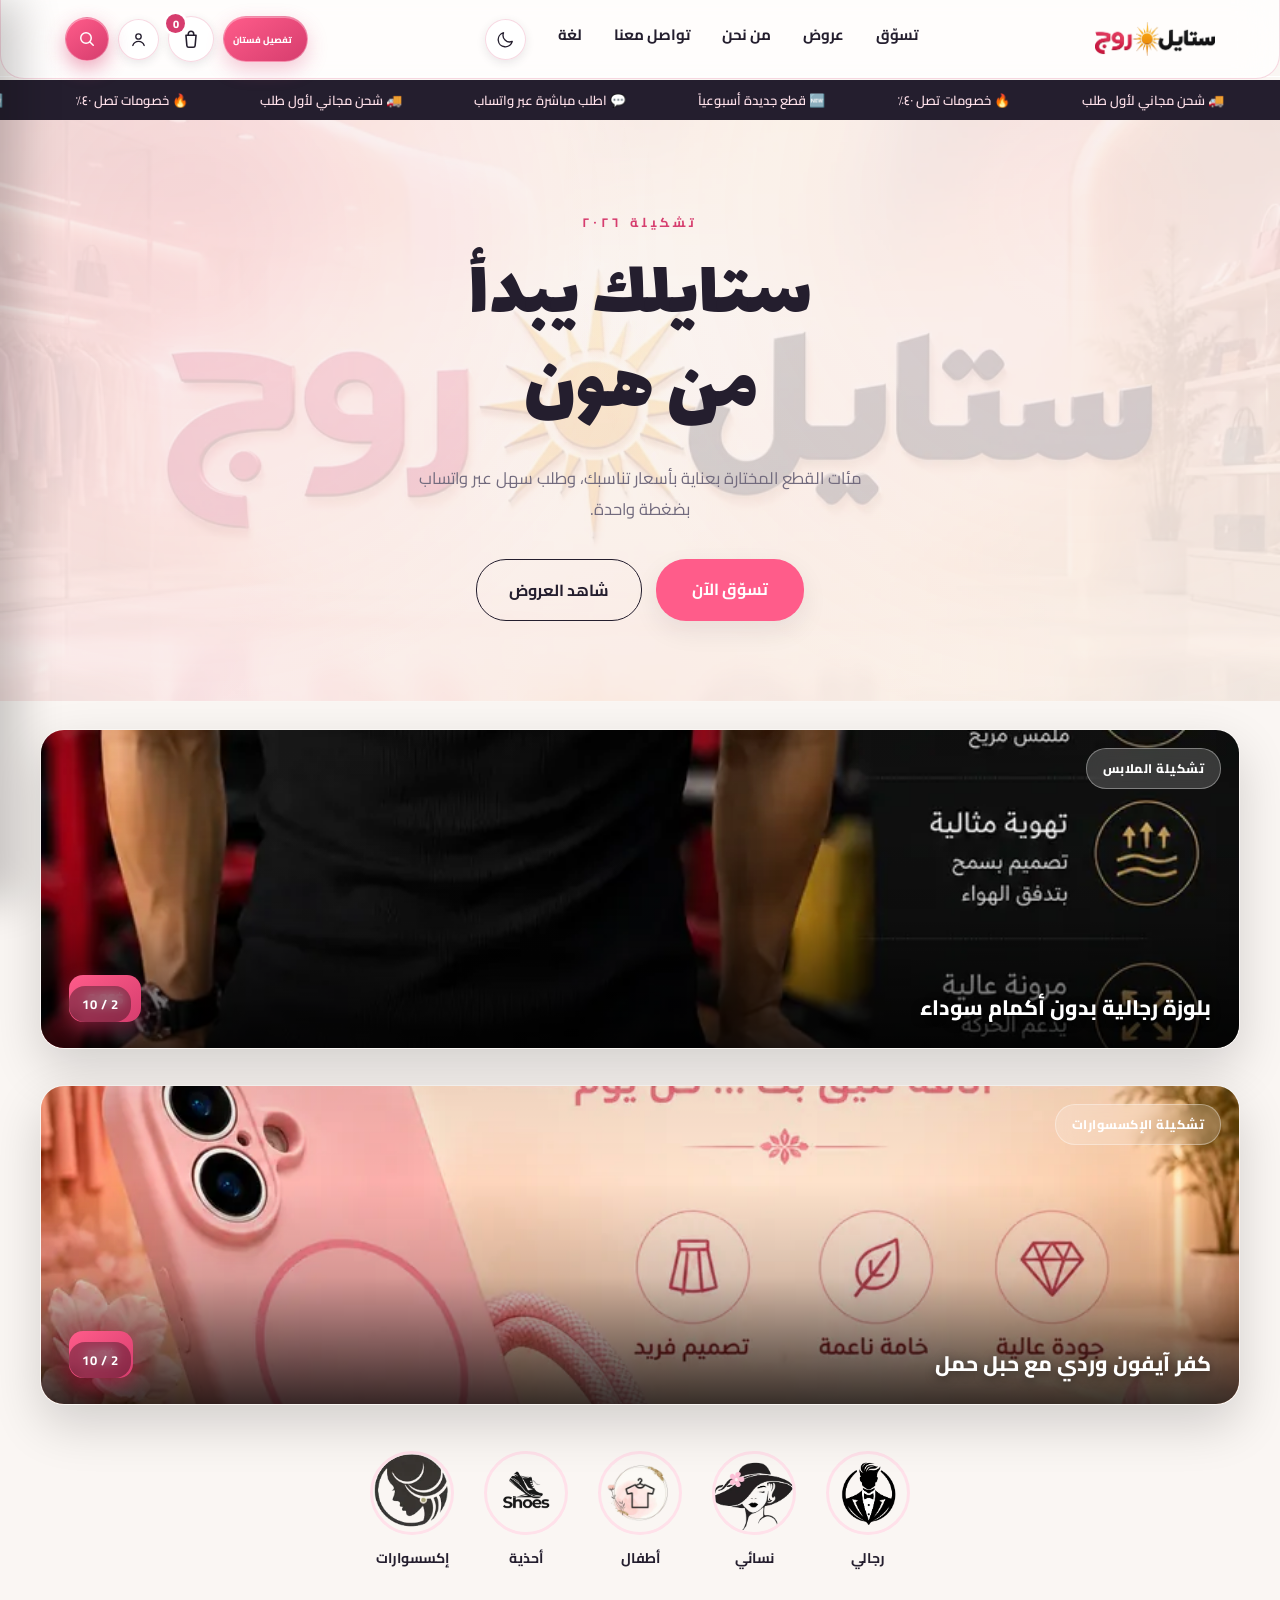
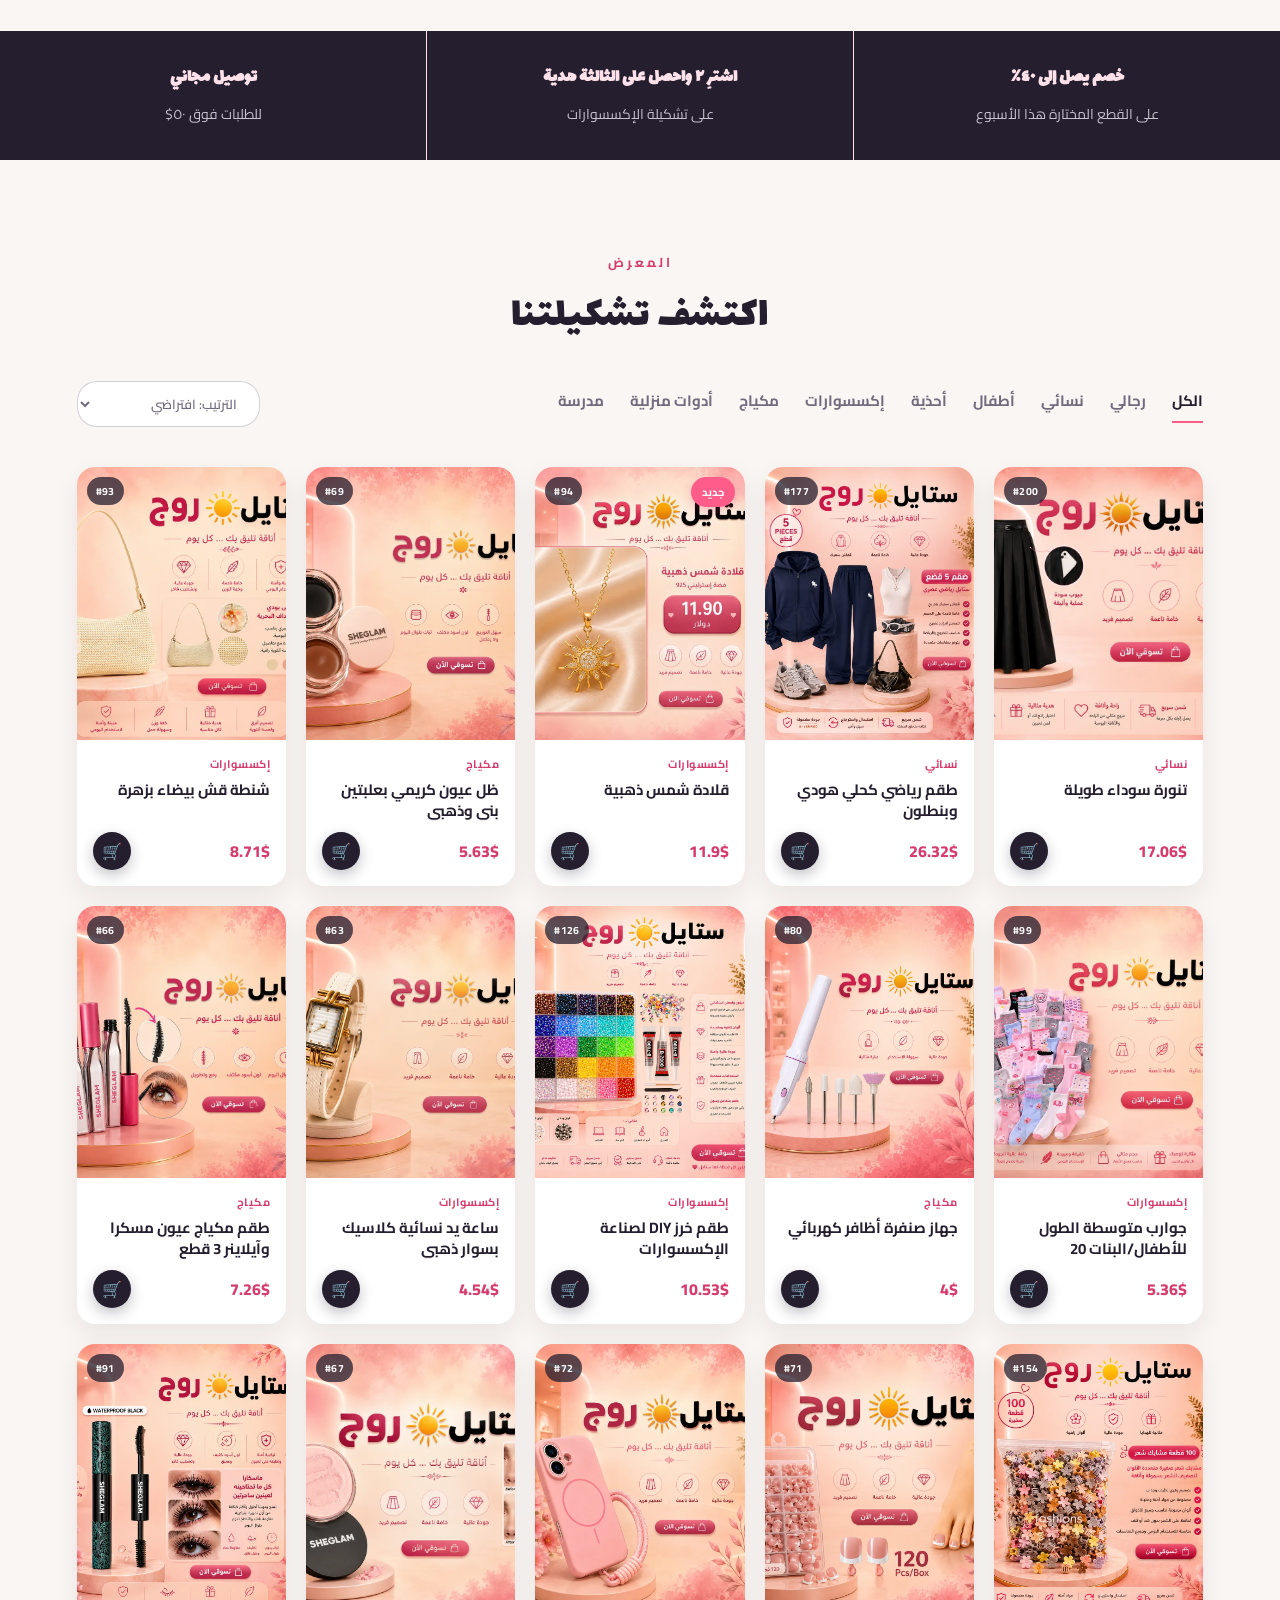
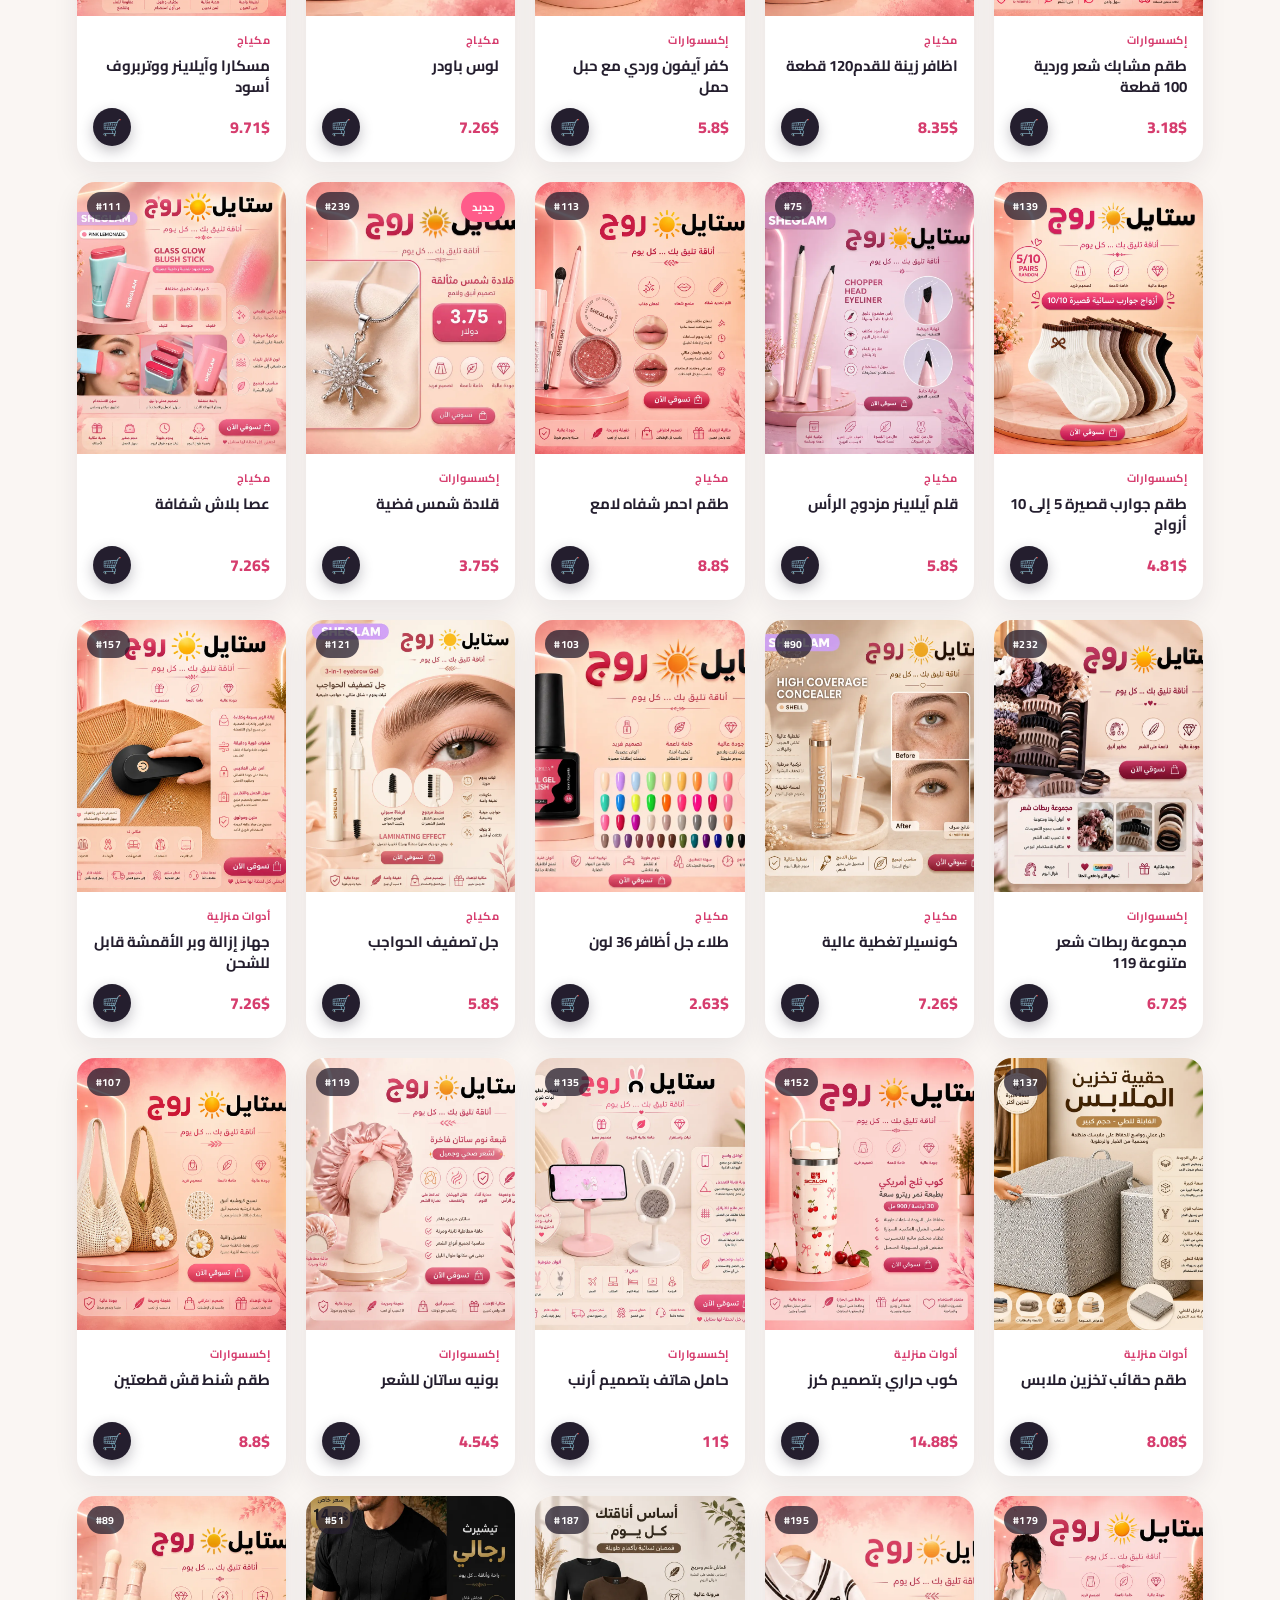
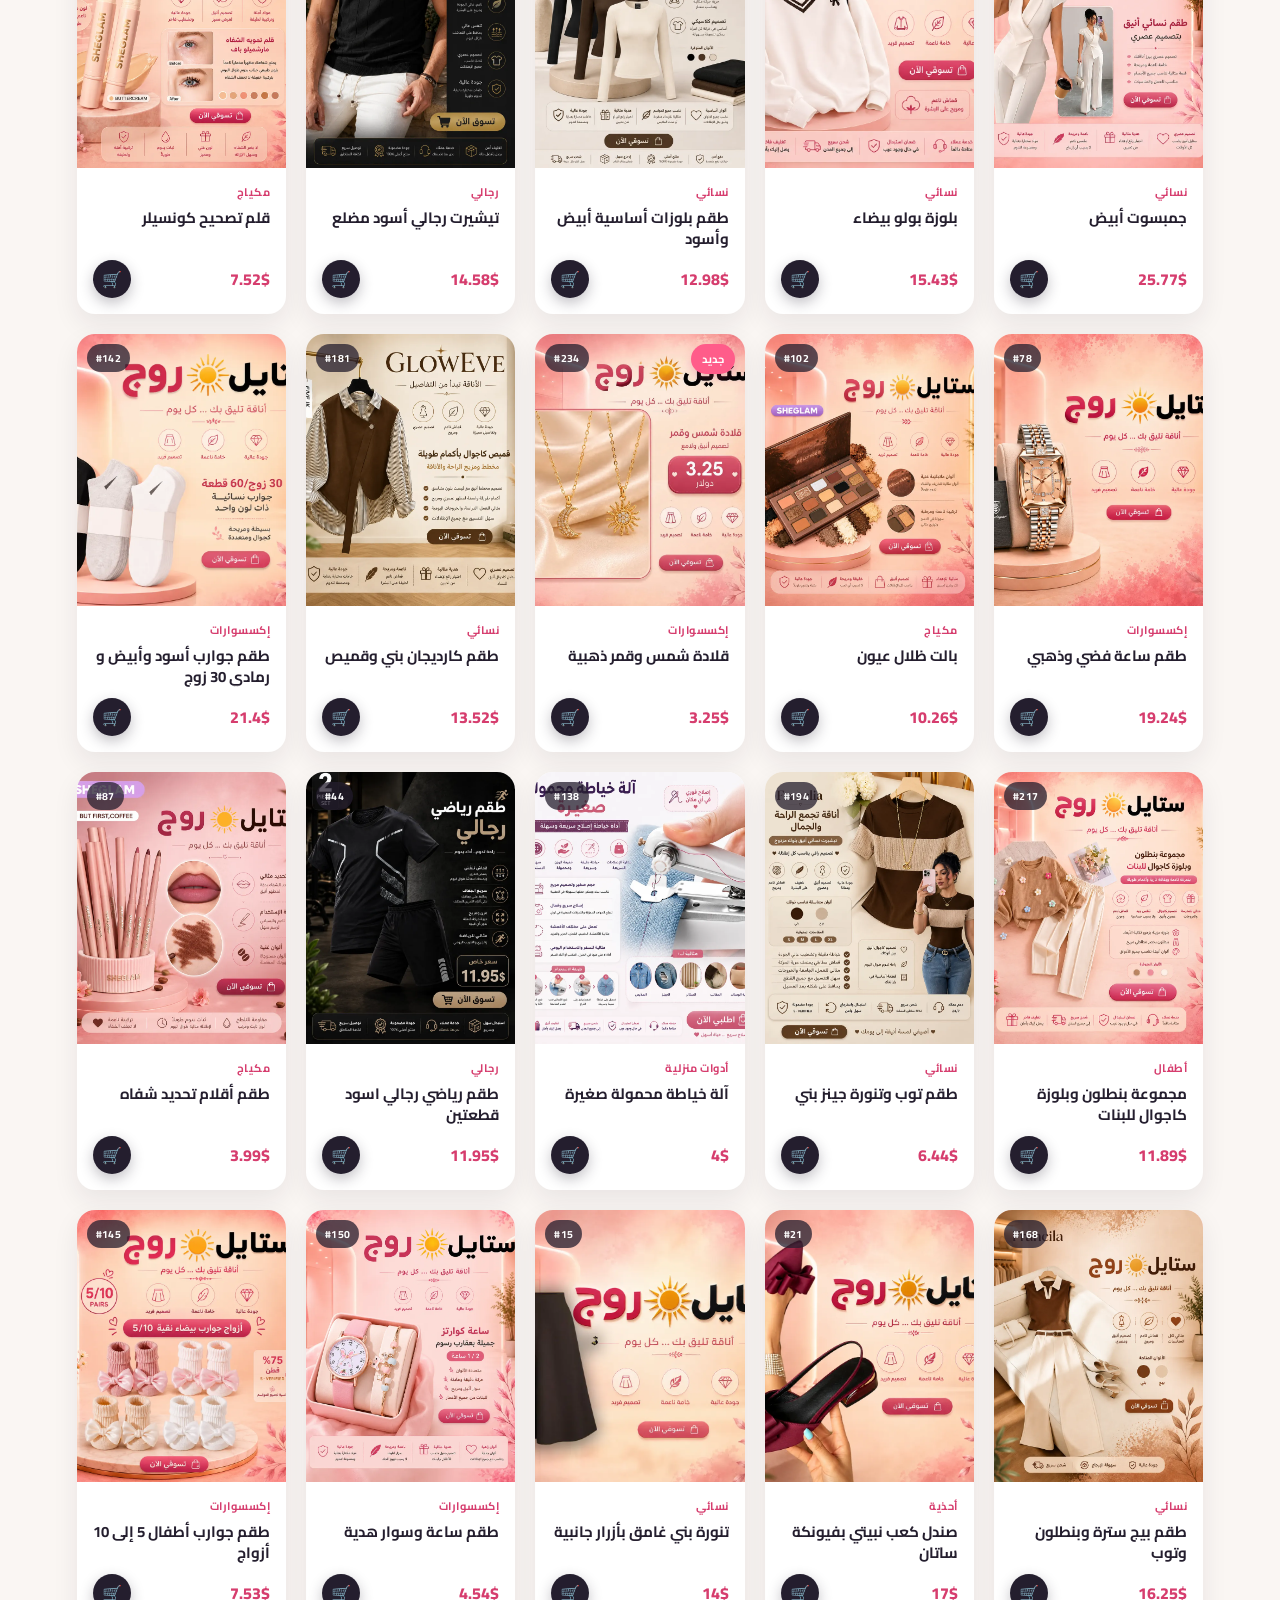
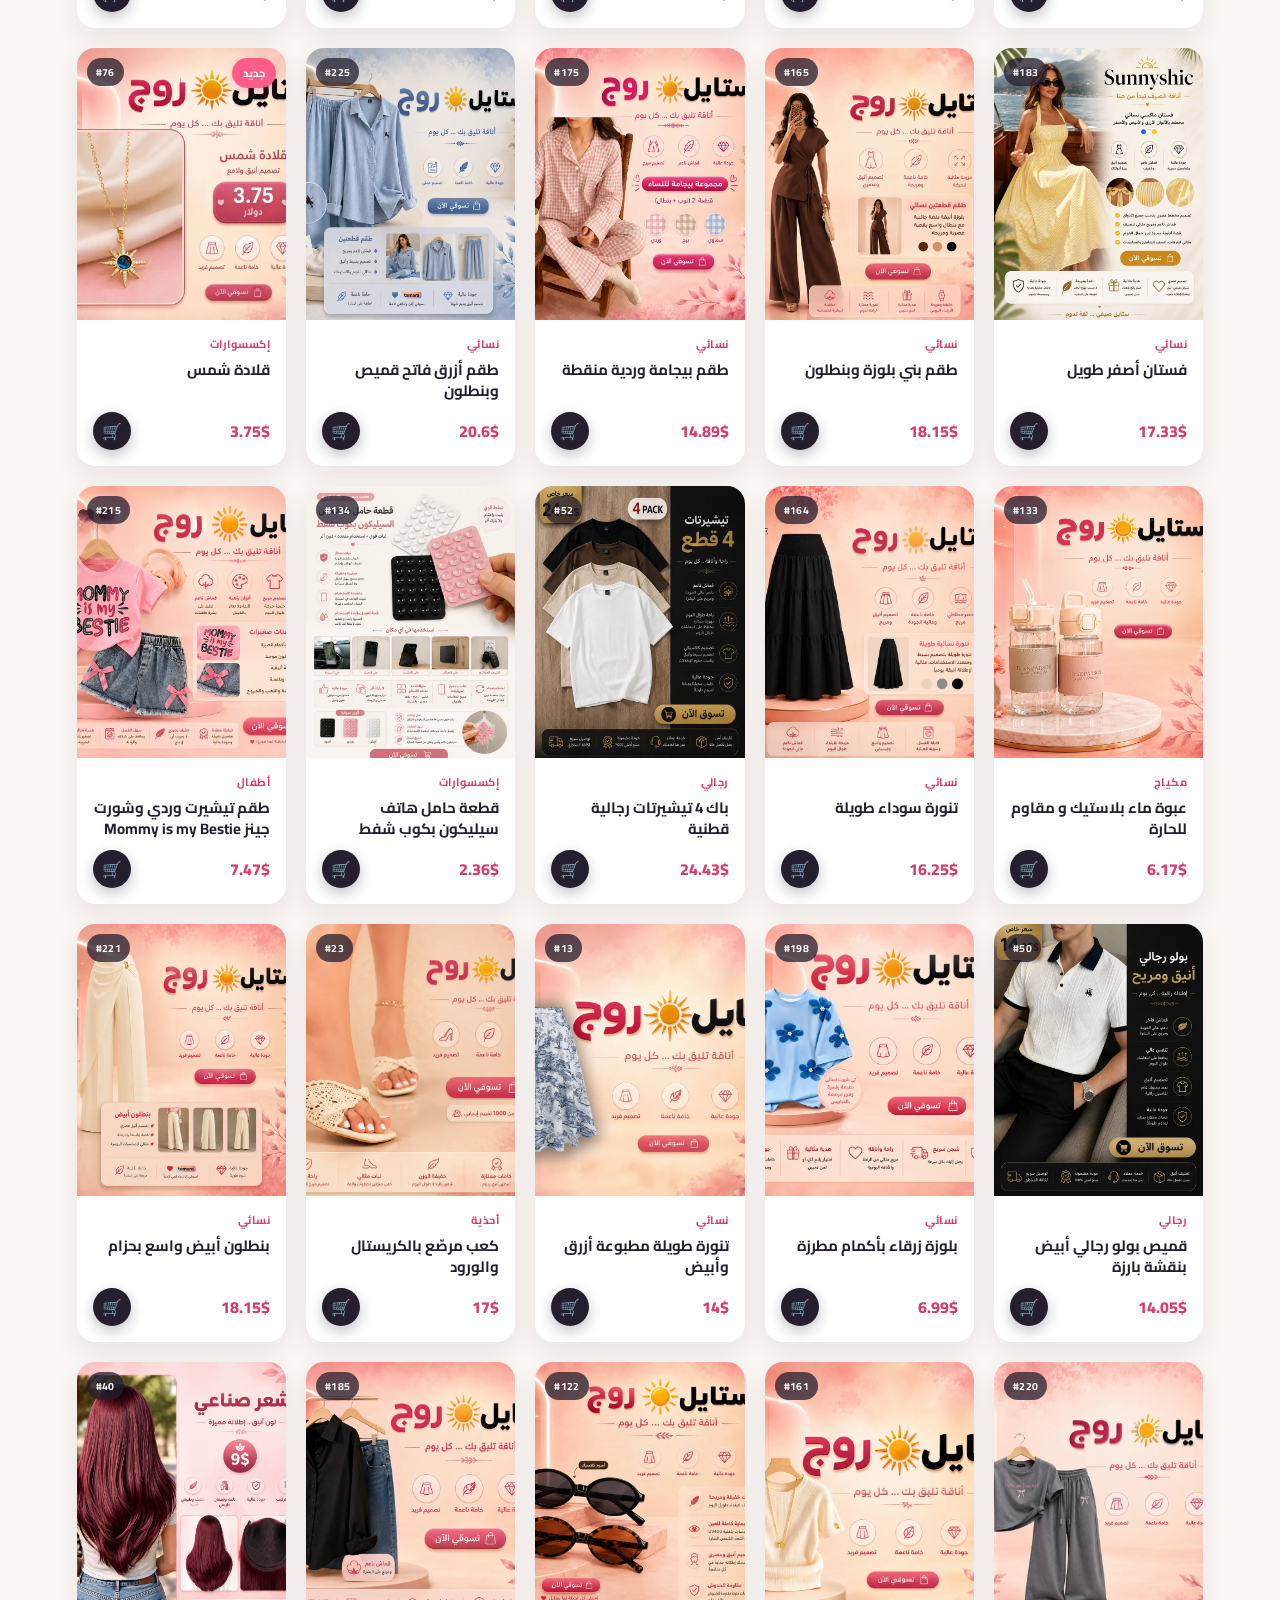
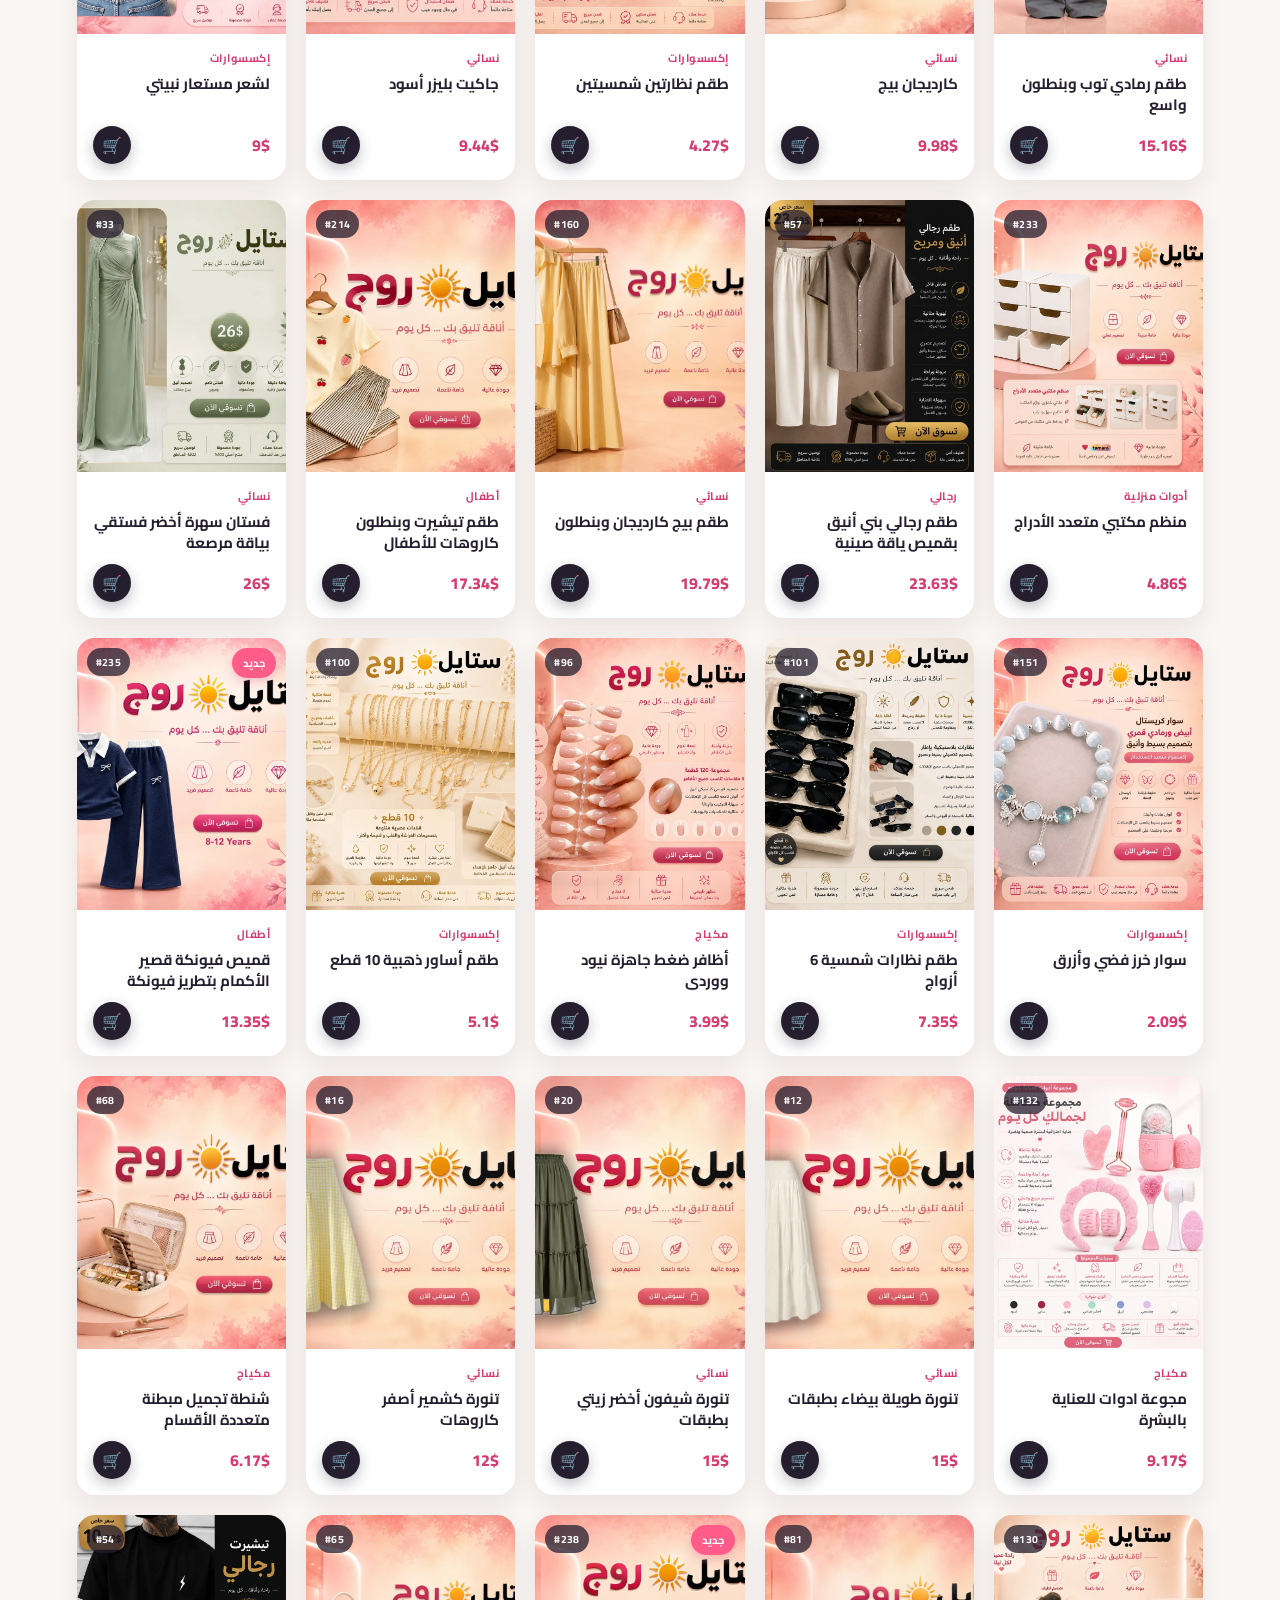
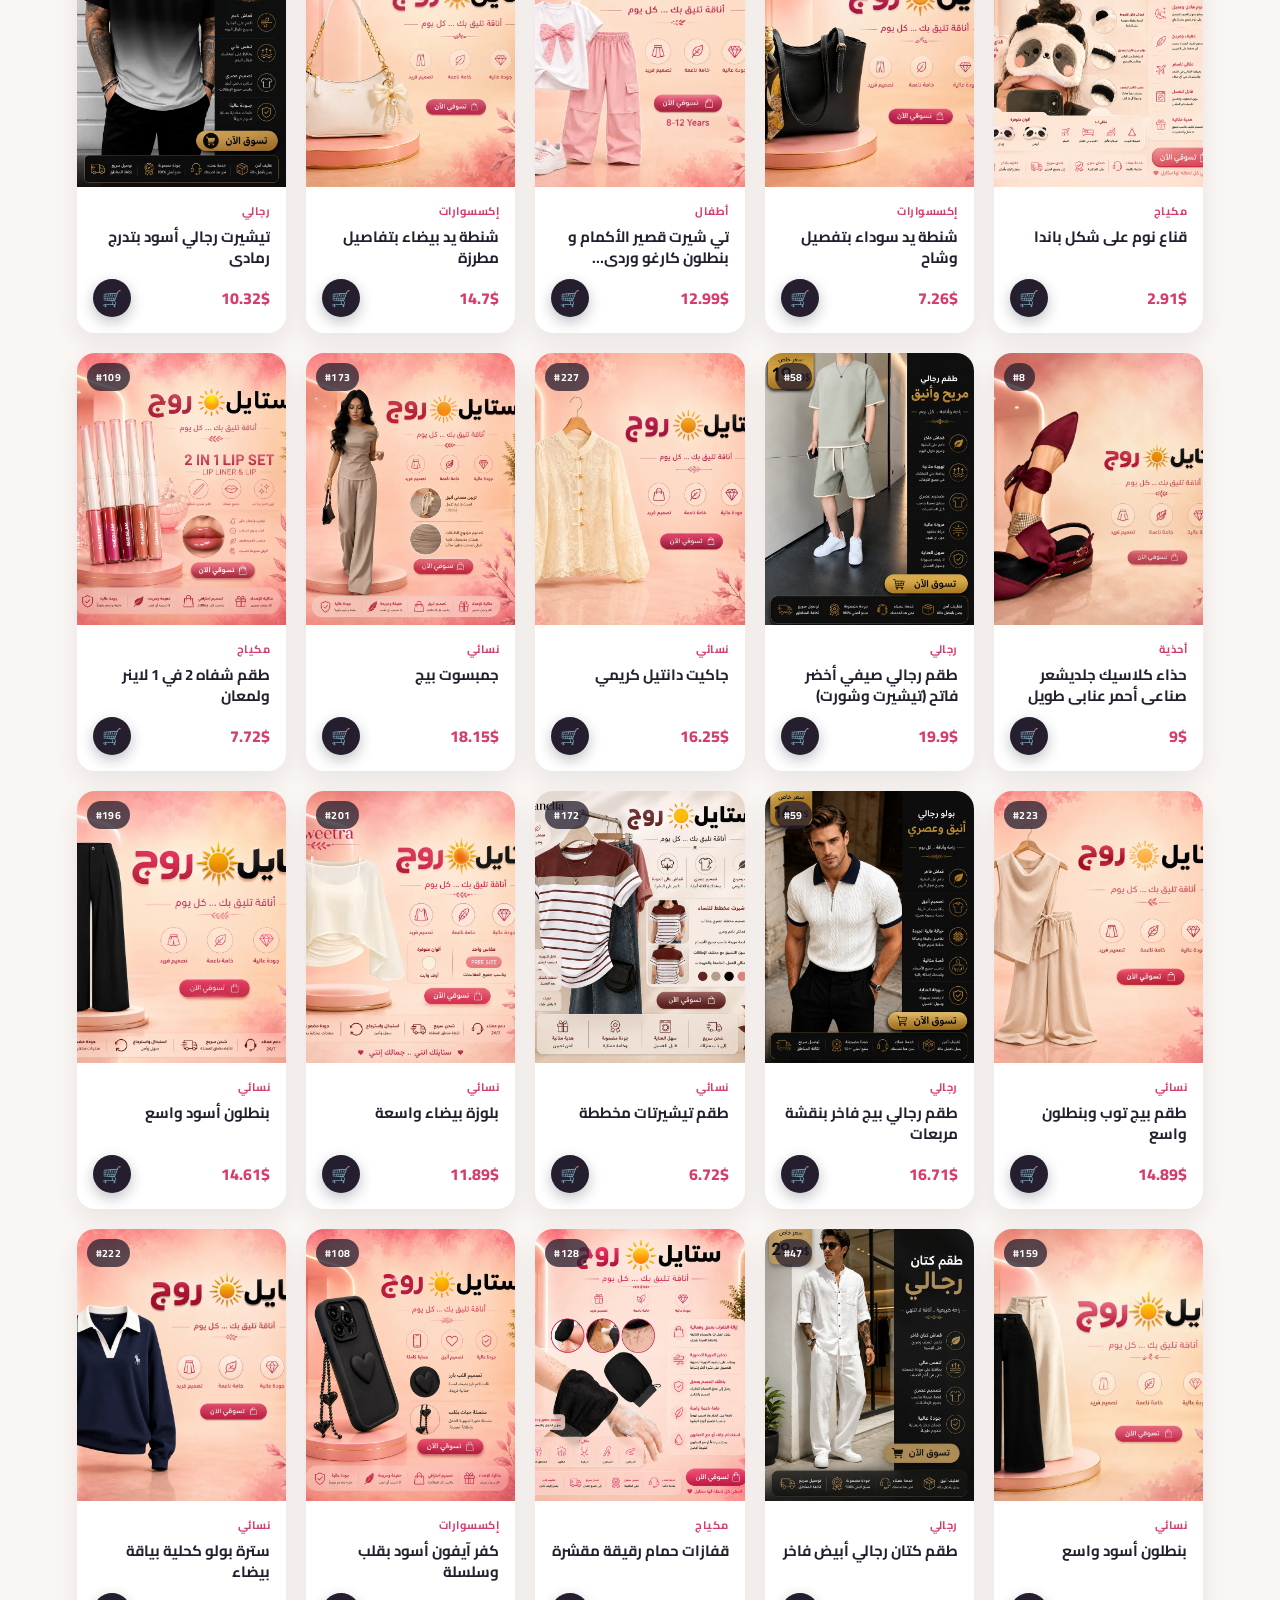
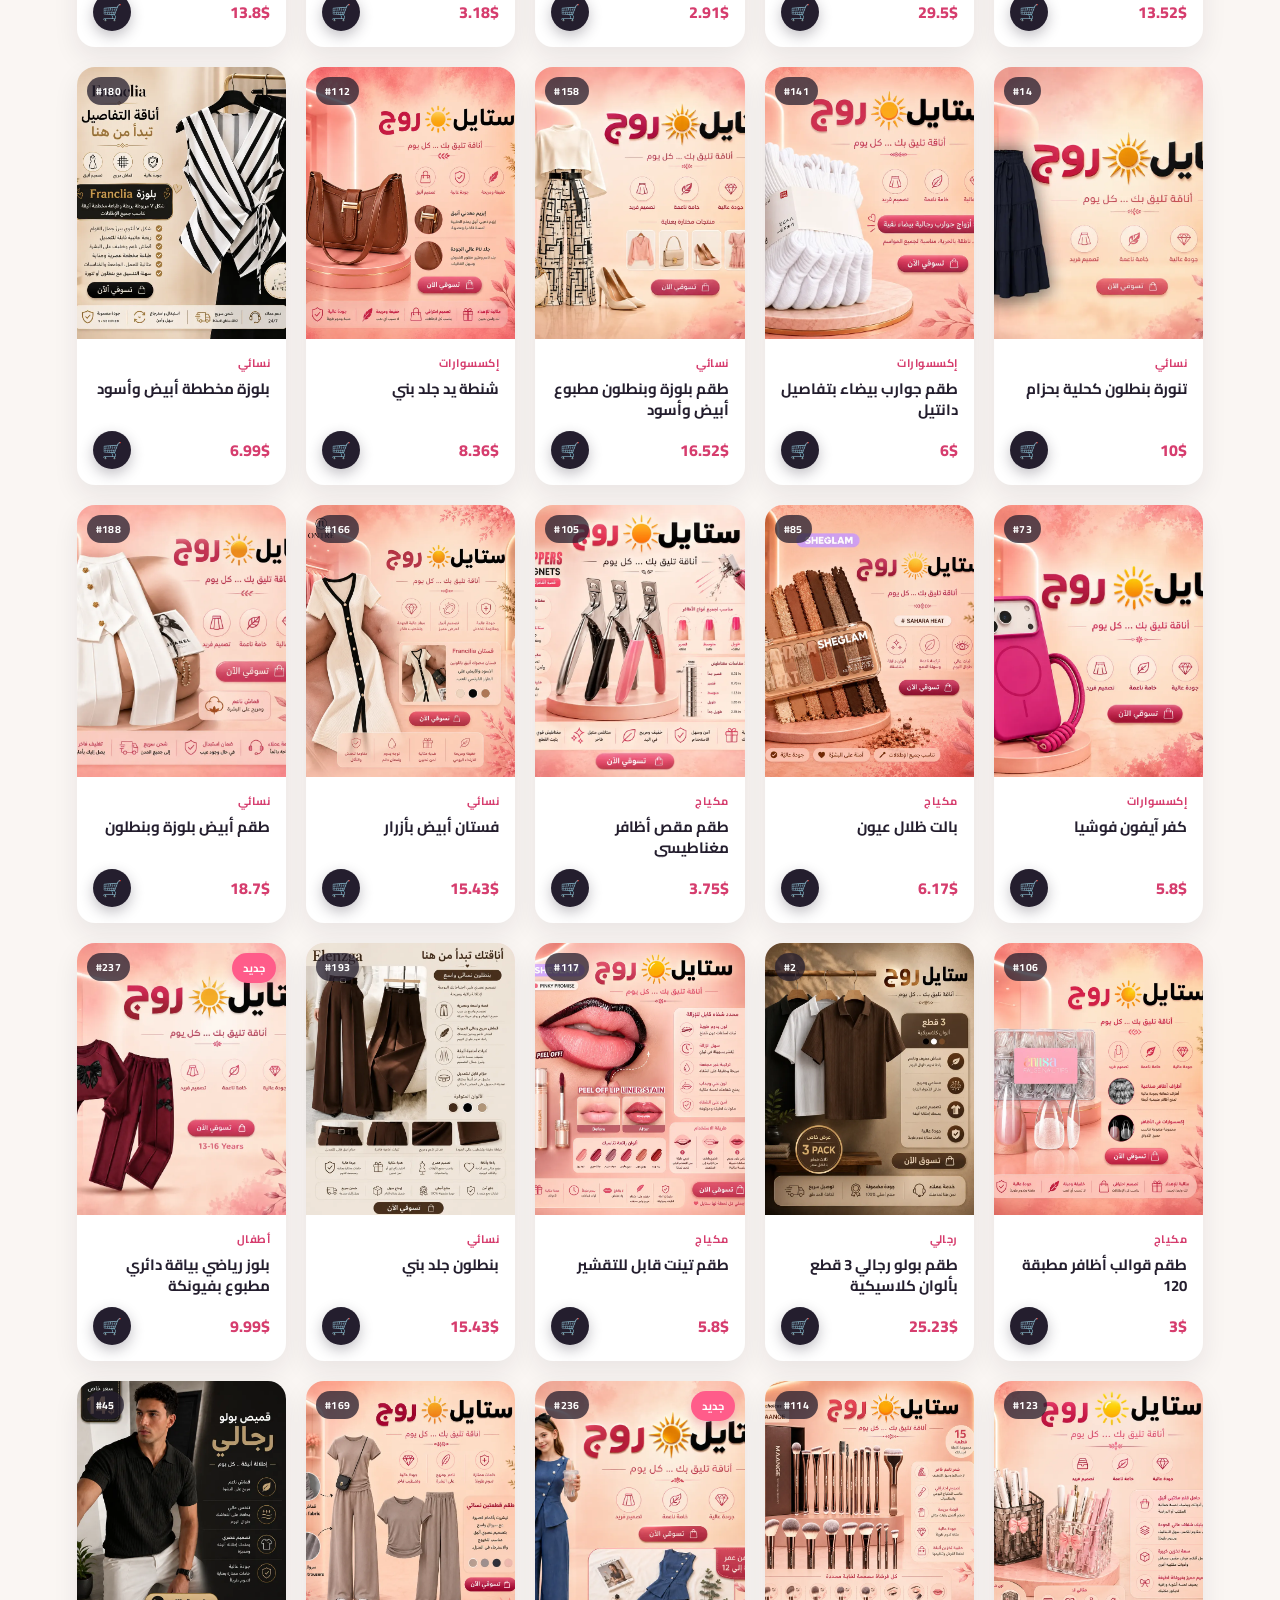
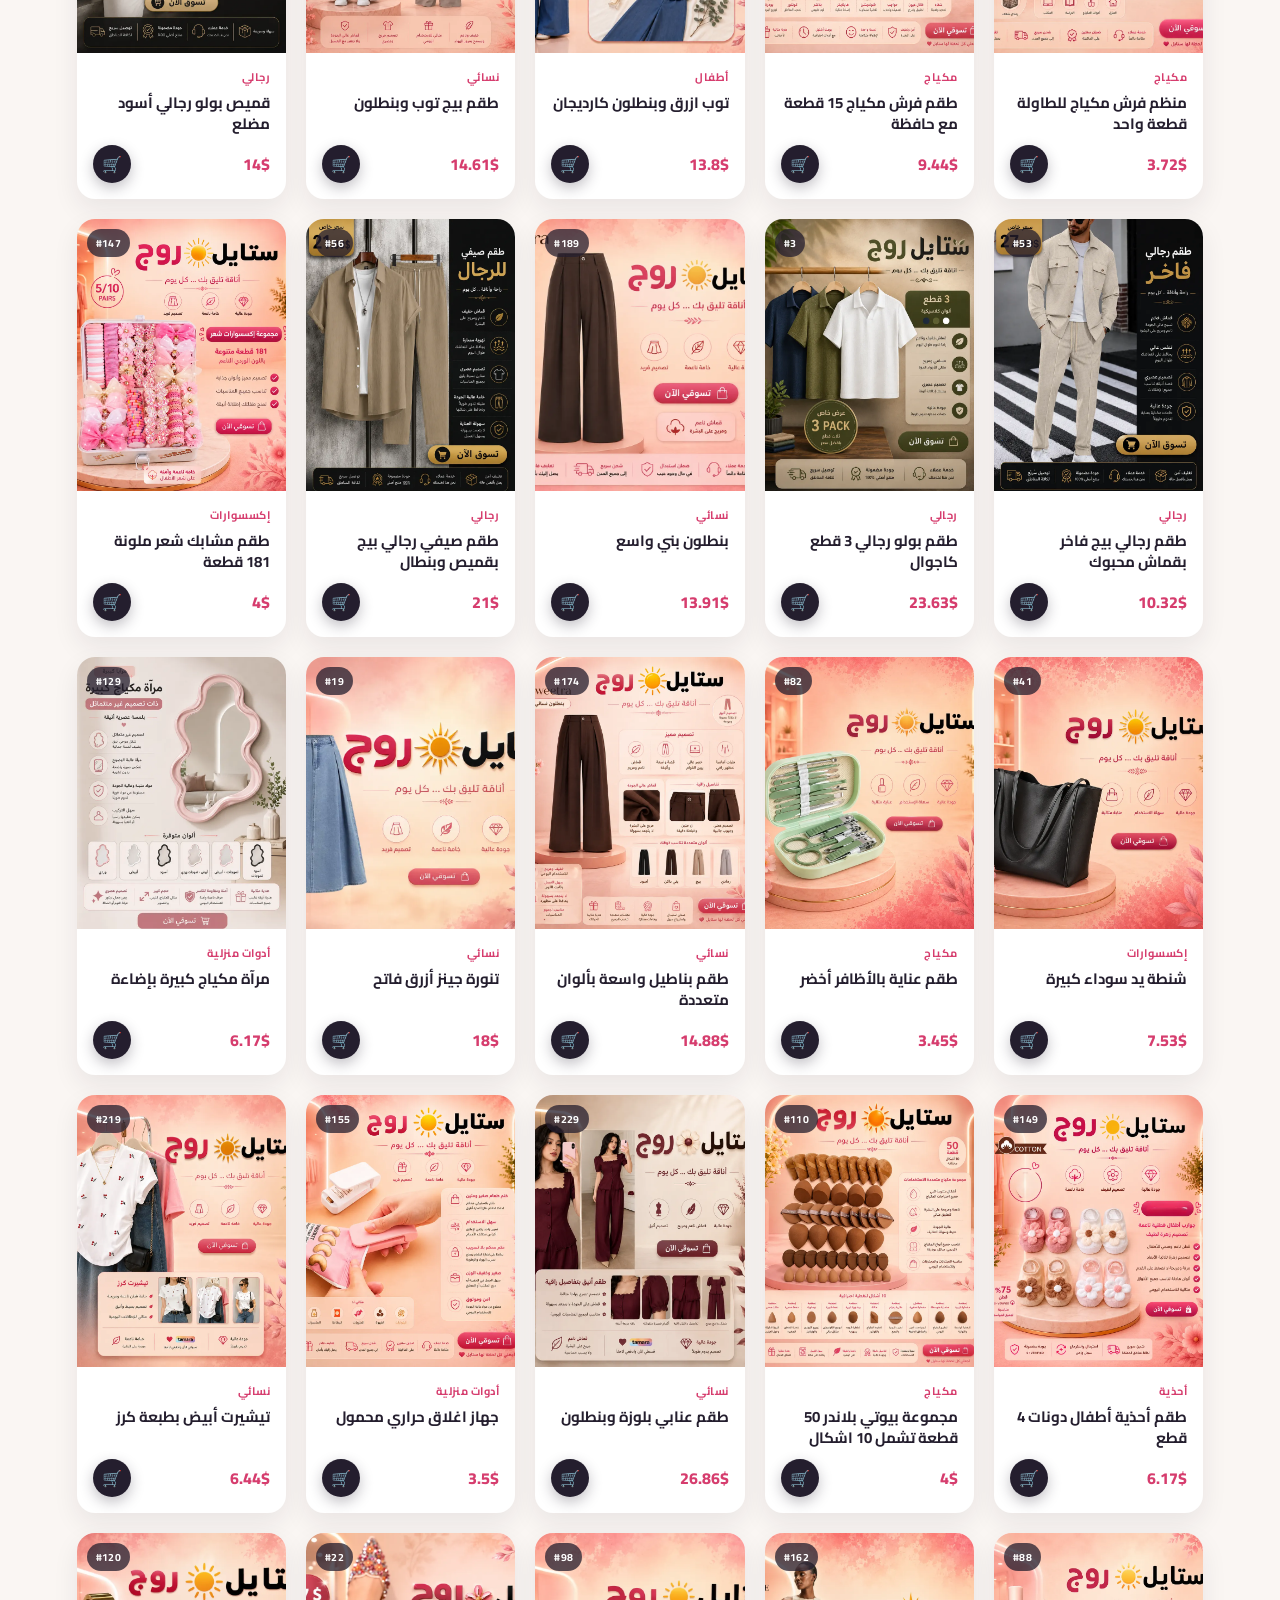
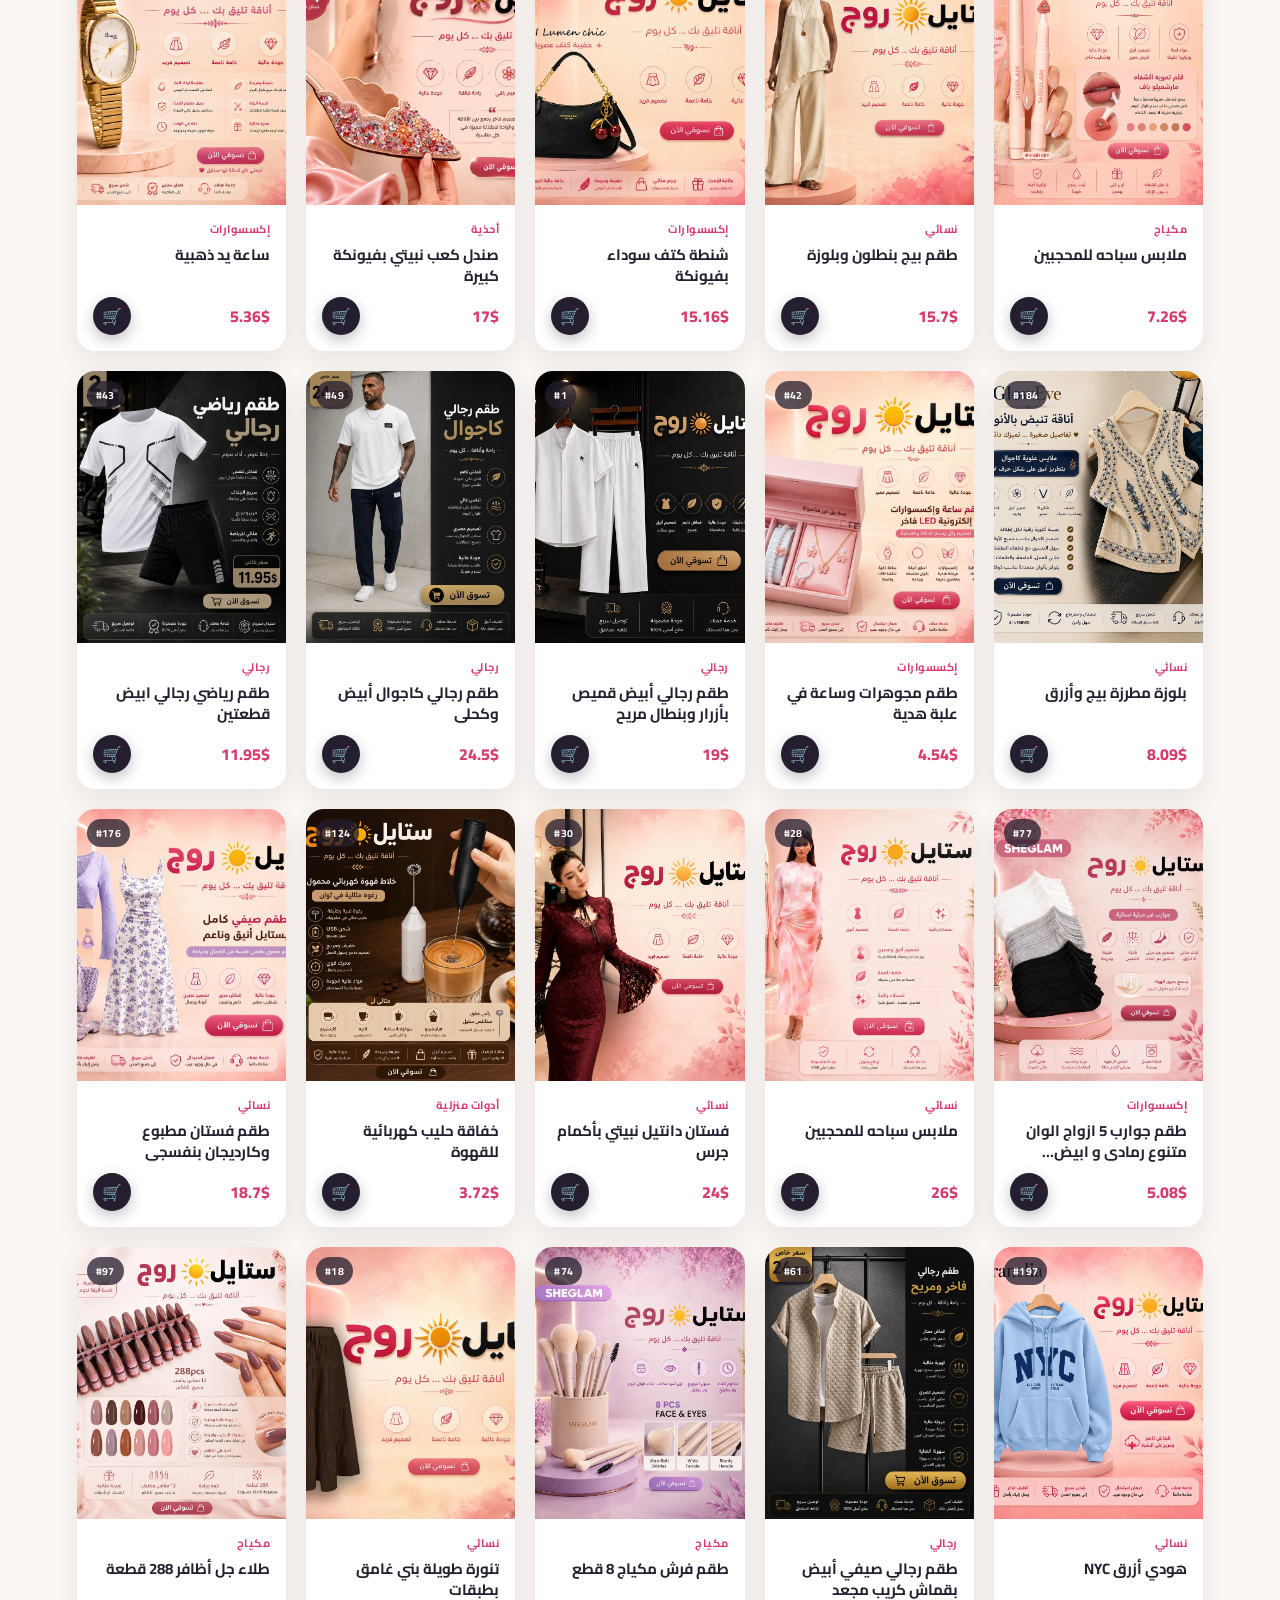
==== index.html @ b3a219d6 "Add files via upload" ====
<!DOCTYPE html>
<html lang="ar" dir="rtl">

<head>
  <meta charset="UTF-8">
  <meta name="viewport" content="width=device-width, initial-scale=1.0">
  <link rel="icon" type="image/png" href="favicon.png">
  <title>ستايل روج | تسوّق أزياءك المفضلة</title>
  <link rel="preconnect" href="https://fonts.googleapis.com">
  <link href="https://fonts.googleapis.com/css2?family=Lalezar&family=Cairo:wght@400;500;600;700;800&display=swap"
    rel="stylesheet">
 <link rel="stylesheet" href="style.css?v=20260913variants">
</head>

<body>

  <div class="marquee">
    <div class="marquee-track">
      <span data-i18n="marq1">🚚 شحن مجاني لأول طلب</span><span data-i18n="marq2">🔥 خصومات تصل ٤٠٪</span><span
        data-i18n="marq3">🆕 قطع جديدة أسبوعياً</span><span data-i18n="marq4">💬 اطلب مباشرة عبر واتساب</span>
      <span data-i18n="marq1">🚚 شحن مجاني لأول طلب</span><span data-i18n="marq2">🔥 خصومات تصل ٤٠٪</span><span
        data-i18n="marq3">🆕 قطع جديدة أسبوعياً</span><span data-i18n="marq4">💬 اطلب مباشرة عبر واتساب</span>
    </div>
  </div>

  <header>
    <div class="logo-image">
      <img src="logo/style-rouge.webp">
    </div>
    <nav id="nav">
      <button class="nav-close" onclick="closeNav()">✕</button>
      <ul>
        <li><a href="#gallery" data-i18n="nav_shop">تسوّق</a></li>
        <li><a href="#deals" data-i18n="nav_deals">عروض</a></li>
        <li><a href="#about" data-i18n="nav_about">من نحن</a></li>
        <li><a href="#contact" data-i18n="nav_contact">تواصل معنا</a>
        <li><a href="#" class="menu-language-btn" onclick="openLanguageModal()"> لغة</a></li>
              <button class="theme-btn" id="themeBtn" onclick="toggleTheme()" title="تبديل المظهر" aria-label="تبديل المظهر">
        <svg class="icon-moon" viewBox="0 0 24 24" fill="none" xmlns="http://www.w3.org/2000/svg" aria-hidden="true">
          <path d="M20.5 14.5A8.5 8.5 0 0 1 9.5 3.5 9 9 0 1 0 20.5 14.5Z" stroke="currentColor" stroke-width="1.7"
            stroke-linecap="round" stroke-linejoin="round" />
        </svg>
        <svg class="icon-sun" viewBox="0 0 24 24" fill="none" xmlns="http://www.w3.org/2000/svg" aria-hidden="true">
          <circle cx="12" cy="12" r="4.3" stroke="currentColor" stroke-width="1.7" />
          <path
            d="M12 2.6v2.4M12 19v2.4M4.4 4.4l1.7 1.7M17.9 17.9l1.7 1.7M2.6 12H5M19 12h2.4M4.4 19.6l1.7-1.7M17.9 6.1l1.7-1.7"
            stroke="currentColor" stroke-width="1.7" stroke-linecap="round" />
        </svg>
      </button>
      </ul>
    </nav>
    <div class="header-actions">
      <a href="#"
   class="tailor-btn"
   title="تفصيل فستان"
   aria-label="تفصيل فستان"
   onclick="openUnavailableBox(event)">

  <span class="tailor-icon"></span>
  <span class="tailor-text">تفصيل فستان</span>

</a>
      
      
      <button class="cart-btn" onclick="openCart()" aria-label="السلة">
        <svg viewBox="0 0 24 24" fill="none" xmlns="http://www.w3.org/2000/svg" aria-hidden="true">
          <path d="M6.5 8h11l-1 11.2a2 2 0 0 1-2 1.8H9.5a2 2 0 0 1-2-1.8L6.5 8Z" stroke="currentColor"
            stroke-width="1.7" stroke-linejoin="round" />
          <path d="M9 8V6.5a3 3 0 0 1 6 0V8" stroke="currentColor" stroke-width="1.7" stroke-linecap="round" />
        </svg>
        <span class="cart-count" id="cartCount">0</span>
      </button>
      <button class="account-btn" id="accountBtn" onclick="openAccountModal()" title="حسابي" aria-label="حسابي">
        <img id="accountAvatarImg" class="account-avatar-img" alt="">
        <svg id="accountDefaultIcon" viewBox="0 0 24 24" fill="none" xmlns="http://www.w3.org/2000/svg"
          aria-hidden="true">
          <circle cx="12" cy="8.2" r="3.4" stroke="currentColor" stroke-width="1.7" />
          <path d="M4.8 19.5c1.2-3.4 4-5.2 7.2-5.2s6 1.8 7.2 5.2" stroke="currentColor" stroke-width="1.7"
            stroke-linecap="round" />
        </svg>
      </button>
      
      <button class="search-fab" id="searchFab" onclick="toggleSearchBar()" title="بحث" aria-label="بحث">
        <svg viewBox="0 0 24 24" fill="none" xmlns="http://www.w3.org/2000/svg" aria-hidden="true">
          <circle cx="10.8" cy="10.8" r="6.3" stroke="currentColor" stroke-width="1.8" />
          <path d="m19.5 19.5-3.9-3.9" stroke="currentColor" stroke-width="1.8" stroke-linecap="round" />
        </svg>
      </button>
      <button class="burger" onclick="toggleNav()" aria-label="القائمة">
        <svg viewBox="0 0 24 24" fill="none" xmlns="http://www.w3.org/2000/svg" aria-hidden="true">
          <path d="M4 7h16M4 12h16M4 17h16" stroke="currentColor" stroke-width="1.8" stroke-linecap="round" />
        </svg>
      </button>
      
    </div>
  </header>

  <div class="search-bar" id="searchBar">
    <div class="search-bar-inner">
      <input type="text" id="globalSearchInput" class="search-input global-search"
        placeholder="🔍 بحث برقم المنتج أو الاسم" data-i18n-placeholder="search_placeholder"
        oninput="handleGlobalSearch(this.value)">
      <button class="search-bar-close" onclick="toggleSearchBar()">✕</button>
    </div>
  </div>

  <section class="hero">
    <a href="#gallery" class="top-banner">
      <img src="logo/style-rouge1.webp" class="logo-img">
    </a>
    <div class="hero-text">
      <div class="hero-eyebrow" data-i18n="hero_eyebrow">تشكيلة ٢٠٢٦</div>
      <h1 class="display" data-i18n="hero_title">ستايلك يبدأ<br>من هون</h1>
      <p data-i18n="hero_desc">مئات القطع المختارة بعناية بأسعار تناسبك، وطلب سهل عبر واتساب بضغطة واحدة.</p>
      <div class="hero-cta">
        <a href="#gallery" class="btn-accent" data-i18n="hero_cta1">تسوّق الآن</a>
        <a href="#deals" class="btn-ghost" data-i18n="hero_cta2">شاهد العروض</a>
      </div>
    </div>
  </section>

  <div class="new-banner" id="newBanner" style="display:none;">
    <div class="new-banner-track" id="newBannerTrack"></div>
    <div class="new-banner-label">وصل حديثاً</div>
    <div class="new-banner-dots" id="newBannerDots"></div>
  </div>

  <div class="new-banner" id="clothesBanner" style="display:none;">
    <div class="new-banner-track" id="clothesBannerTrack"></div>
    <div class="new-banner-label">تشكيلة الملابس</div>
    <div class="new-banner-dots" id="clothesBannerDots"></div>
  </div>

  <div class="new-banner" id="accBanner" style="display:none;">
    <div class="new-banner-track" id="accBannerTrack"></div>
    <div class="new-banner-label">تشكيلة الإكسسوارات</div>
    <div class="new-banner-dots" id="accBannerDots"></div>
  </div>

  <div class="cat-strip">
    <button class="cat-tile" data-cat="رجالي">
      <img src="logo2/men.webp" onerror="this.src='https://placehold.co/160x160/f1eef5/241e2e?text=رجالي'" alt="رجالي">
      <span data-i18n="cat_men">رجالي</span>
    </button>
    <button class="cat-tile" data-cat="نسائي">
      <img src="logo2/female.webp" onerror="this.src='https://placehold.co/160x160/ffe1ea/d63d6e?text=نسائي'"
        alt="نسائي">
      <span data-i18n="cat_women">نسائي</span>
    </button>
    <button class="cat-tile" data-cat="أطفال">
      <img src="logo2/kids.webp" onerror="this.src='https://placehold.co/160x160/eafaf1/1fae7a?text=أطفال'" alt="أطفال">
      <span data-i18n="cat_kids">أطفال</span>
    </button>
    <button class="cat-tile" data-cat="أحذية">
      <img src="logo2/shoes.webp" onerror="this.src='https://placehold.co/160x160/fff3e0/d68b3d?text=أحذية'"
        alt="أحذية">
      <span data-i18n="cat_shoes">أحذية</span>
    </button>
    <button class="cat-tile" data-cat="إكسسوارات">
      <img src="logo2/accessories.webp" onerror="this.src='https://placehold.co/160x160/eaf7f1/1fae7a?text=إكسسوارات'"
        alt="إكسسوارات">
      <span data-i18n="cat_acc">إكسسوارات</span>
    </button>
  </div>

  <div class="promo-strip" id="deals">
    <div class="promo-card"><b data-i18n="promo1_t">خصم يصل إلى ٤٠٪</b><span data-i18n="promo1_d">على القطع المختارة هذا
        الأسبوع</span></div>
    <div class="promo-card"><b data-i18n="promo2_t">اشترِ ٢ واحصل على الثالثة هدية</b><span data-i18n="promo2_d">على
        تشكيلة الإكسسوارات</span></div>
    <div class="promo-card"><b data-i18n="promo3_t">توصيل مجاني</b><span data-i18n="promo3_d">للطلبات فوق ٥٠$</span>
    </div>
  </div>

  <section class="section" id="gallery">
    <div class="section-head">
      <div class="eyebrow" data-i18n="gal_eyebrow">المعرض</div>
      <h2 class="display" data-i18n="gal_title">اكتشف تشكيلتنا</h2>
    </div>

    <div class="toolbar">
      <div class="filters" id="filters"></div>
      <div class="toolbar-right">
        <select class="sort-select" id="sortSelect" onchange="renderGallery()">
          <option value="default" data-i18n="sort_default">الترتيب: افتراضي</option>
          <option value="price-asc" data-i18n="sort_asc">السعر: من الأقل للأعلى</option>
          <option value="price-desc" data-i18n="sort_desc">السعر: من الأعلى للأقل</option>
        </select>
      </div>
    </div>
    <div class="subfilters" id="subfilters"></div>

    <div class="gallery" id="gallery-grid"></div>
  </section>

  <section class="signature" id="about">
    <h2 class="display" data-i18n="sig_title">ستايلك، قرارك</h2>
    <p data-i18n="sig_desc">في ستايل روج منختار كل قطعة بعين تهتم بالتفاصيل، ونوصلها لباب بيتك بأسهل طريقة. جودة تستمر،
      وأسعار تناسب الكل.</p>
  </section>

  <footer id="contact">
    <div class="footer-grid">
      <div>
        <h4 data-i18n="footer_brand">ستايل روج</h4>
        <p data-i18n="footer_brand_desc">تسوّق أزياء رجالي، نسائي، وبناتي بأسلوب عصري وخدمة طلب مباشرة عبر واتساب.</p>
      </div>
      <div>
        <h4 data-i18n="footer_links">روابط سريعة</h4>
        <a href="#gallery" data-i18n="nav_shop">تسوّق</a><br>
        <a href="#deals" data-i18n="nav_deals">عروض</a><br>
        <a href="#about" data-i18n="nav_about">من نحن</a>
      </div>
      <div>
        <h4 data-i18n="footer_contact">تواصل معنا</h4>
        <p><span data-i18n="footer_wa">واتساب:</span></p>
        <p>🇮🇶 <a href="https://wa.me/9647511429970" target="_blank">+964 751 1429970</a> — <span
            data-i18n="footer_country">العراق</span></p>
        <p>🇸🇾 <a href="https://wa.me/963984959066" target="_blank">+963 984 959066</a> — <span
            data-i18n="footer_country2">سوريا</span></p>
        <p><span data-i18n="footer_owner">المالك:</span> .....</p>
        <p><span data-i18n="footer_admin">المسؤول :</span> .....</p>
      </div>
    </div>
    <div class="footer-bottom" data-i18n="footer_bottom">© 2026 ستايل روج – جميع الحقوق محفوظة</div>
  </footer>

  <!-- نافذة تفاصيل المنتج -->
  <div class="product-details-modal" id="productDetailsModal">
    <div class="product-details-overlay" onclick="closeProductDetails()"></div>

    <div class="product-details-box">

      <button class="product-details-close" type="button" onclick="closeProductDetails()">
        ✕
      </button>

      <div class="product-details-grid">

        <!-- صورة المنتج -->
        <div class="product-details-image-wrap">
          <img id="detailsImage" src="" alt="">
          
          <!-- 🆕 الصور المصغرة -->
          <div class="details-thumbnails" id="detailsThumbnails"></div>
        </div>

        <!-- معلومات المنتج -->
        <div class="product-details-info">

          <div class="details-product-id" id="detailsId"></div>

          <div class="details-category" id="detailsCategory"></div>

          <h2 id="detailsName"></h2>

          <p class="details-color" id="detailsColor"></p>

          <p class="details-description" id="detailsDescription"></p>

          <div class="details-price" id="detailsPrice"></div>

          <div id="detailsSizesBox" class="details-sizes" style="display:none;">

            <div class="details-label">
              اختر القياس
            </div>

            <div id="detailsSizes"></div>
          </div>

          <!-- خيارات / ألوان نفس المنتج -->
          <div id="detailsVariantsBox" class="details-variants" style="display:none;">

            <div class="details-label">
              خيارات أخرى
            </div>

            <div id="detailsVariants"></div>
          </div>
          <button class="details-add-btn" id="detailsAddBtn" type="button">
            🛒 أضف للسلة
          </button>

        </div>
      </div>
    </div>
  </div>


  <!-- نافذة الصورة -->
  <button class="lightbox-close" onclick="closeLightbox()">✕</button>
  <img id="lightboxImg" src="" alt="" onclick="event.stopPropagation()">
  </div>

  <!-- نافذة الحساب (تسجيل دخول / إنشاء حساب / طلباتي) -->
  <div class="account-modal" id="accountModal" onclick="closeAccountModal()">
    <div class="account-modal-box" onclick="event.stopPropagation()">
      <div class="camera-modal-head">
        <h3 id="accountModalTitle">أهلاً فيك 👋</h3>
        <button class="lightbox-close cam-close" onclick="closeAccountModal()">✕</button>
      </div>

      <div class="acc-modal-subtitle" id="accountModalSubtitle"></div>

      <!-- حالة: غير مسجل دخول -->
      <div id="authForms">
        <div class="account-tabs">
          <button class="account-tab active" id="tabLoginBtn" onclick="switchAuthTab('login')">تسجيل الدخول</button>
          <button class="account-tab" id="tabSignupBtn" onclick="switchAuthTab('signup')">حساب جديد</button>
        </div>

        <div id="loginPane">
          <div class="acc-field">
            <label>الإيميل</label>
            <input type="email" id="custLoginEmail" placeholder="you@example.com" autocomplete="username">
          </div>
          <div class="acc-field acc-pass-wrap">
            <label>كلمة السر</label>
            <input type="password" id="custLoginPassword" placeholder="••••••••" autocomplete="current-password">
            <button type="button" class="acc-pass-toggle" onclick="toggleAccPassword('custLoginPassword', this)"
              aria-label="إظهار/إخفاء كلمة السر">
              <svg viewBox="0 0 24 24" fill="none" xmlns="http://www.w3.org/2000/svg">
                <path d="M2 12s3.6-7 10-7 10 7 10 7-3.6 7-10 7-10-7-10-7Z" stroke="currentColor" stroke-width="1.6"
                  stroke-linecap="round" stroke-linejoin="round" />
                <circle cx="12" cy="12" r="3" stroke="currentColor" stroke-width="1.6" />
              </svg>
            </button>
          </div>
          <div class="acc-row-between">
            <span></span>
            <button type="button" class="acc-forgot" onclick="handleForgotPassword()">نسيت كلمة السر؟</button>
          </div>
          <button class="acc-btn btn-accent" onclick="handleCustomerLogin()">تسجيل الدخول</button>
        </div>

        <div id="signupPane" style="display:none;">
          <div class="acc-field">
            <label>الاسم</label>
            <input type="text" id="custSignupName" placeholder="اسمك الكامل">
          </div>
          <div class="acc-field">
            <label>الإيميل</label>
            <input type="email" id="custSignupEmail" placeholder="you@example.com" autocomplete="username">
          </div>
          <div class="acc-field acc-pass-wrap">
            <label>كلمة السر</label>
            <input type="password" id="custSignupPassword" placeholder="٦ أحرف على الأقل" autocomplete="new-password">
            <button type="button" class="acc-pass-toggle" onclick="toggleAccPassword('custSignupPassword', this)"
              aria-label="إظهار/إخفاء كلمة السر">
              <svg viewBox="0 0 24 24" fill="none" xmlns="http://www.w3.org/2000/svg">
                <path d="M2 12s3.6-7 10-7 10 7 10 7-3.6 7-10 7-10-7-10-7Z" stroke="currentColor" stroke-width="1.6"
                  stroke-linecap="round" stroke-linejoin="round" />
                <circle cx="12" cy="12" r="3" stroke="currentColor" stroke-width="1.6" />
              </svg>
            </button>
          </div>
          <button class="acc-btn btn-accent" onclick="handleCustomerSignup()">إنشاء حساب</button>
        </div>

        <div class="acc-divider" id="googleDivider">أو تابع عبر</div>
        <div class="acc-social-row" id="googleSocialRow">
          <button type="button" class="acc-google-btn" onclick="handleGoogleAuth()">
            <svg viewBox="0 0 48 48" xmlns="http://www.w3.org/2000/svg">
              <path fill="#FFC107"
                d="M43.6 20.5H42V20H24v8h11.3c-1.6 4.7-6.1 8-11.3 8-6.6 0-12-5.4-12-12s5.4-12 12-12c3.1 0 5.9 1.2 8 3.1l5.7-5.7C34.6 6 29.6 4 24 4 12.9 4 4 12.9 4 24s8.9 20 20 20 20-8.9 20-20c0-1.2-.1-2.4-.4-3.5Z" />
              <path fill="#FF3D00"
                d="m6.3 14.7 6.6 4.8C14.6 15.9 18.9 13 24 13c3.1 0 5.9 1.2 8 3.1l5.7-5.7C34.6 6 29.6 4 24 4 16 4 9.1 8.5 6.3 14.7Z" />
              <path fill="#4CAF50"
                d="M24 44c5.5 0 10.4-1.9 14.2-5.1l-6.6-5.4C29.6 35.4 27 36 24 36c-5.2 0-9.6-3.3-11.3-8l-6.6 5.1C9 39.4 15.9 44 24 44Z" />
              <path fill="#1976D2"
                d="M43.6 20.5H42V20H24v8h11.3c-.8 2.3-2.2 4.2-4.1 5.5l6.6 5.4C41.6 35.9 44 30.5 44 24c0-1.2-.1-2.4-.4-3.5Z" />
            </svg>
            <span>المتابعة عبر Google</span>
          </button>
        </div>

        <!-- خيار "المتابعة كزائر" — يظهر بس وقت إتمام الطلب، بدون ما يجبر الزبون يسوي حساب -->
        <div class="acc-divider" id="guestDivider" style="display:none;">أو</div>
        <div id="guestCheckoutBox" style="display:none;">
          <div class="acc-field">
            <label>الاسم (اختياري)</label>
            <input type="text" id="guestName" placeholder="اسمك">
          </div>
          <button type="button" class="acc-btn btn-ghost-acc" onclick="continueAsGuest()">🛍️ المتابعة كزائر بدون
            تسجيل</button>
        </div>

        <div class="acc-error" id="accountError"></div>
      </div>

      <!-- حالة: مسجل دخول -->
      <div id="accountLoggedIn" style="display:none;">
        <div class="acc-welcome" id="accWelcomeText"></div>

        <div class="acc-section-title">طلباتي السابقة</div>
        <div class="acc-orders-list" id="accOrdersList">
          <div class="acc-empty">جاري التحميل...</div>
        </div>
        <button class="btn-ghost-acc acc-btn" onclick="handleCustomerLogout()">تسجيل الخروج</button>
      </div>
    </div>
  </div>

  <div class="overlay" id="overlay" onclick="closeAllPanels()"></div>
  <div class="cart-drawer" id="cartDrawer">
    <div class="cart-head">
      <h3 data-i18n="cart_title">سلة المشتريات</h3>
      <button class="cart-close" onclick="closeCart()">✕</button>
    </div>
    <div class="cart-items" id="cartItems"></div>
    <div class="cart-footer">
      <div class="cart-total-row"><span data-i18n="cart_total">الإجمالي</span><span id="cartTotal">0$</span></div>
      <div class="country-select" id="countrySelect">
        <button class="country-opt active" data-country="iq">🇮🇶 <span data-i18n="country_iq">العراق</span></button>
        <button class="country-opt" data-country="sy">🇸🇾 <span data-i18n="country_sy">سوريا</span></button>
      </div>
      <button class="wa-btn" id="waBtn" onclick="sendWhatsAppOrder()">
        <span>📲</span><span data-i18n="cart_wa_btn">إرسال الطلب عبر واتساب</span>
      </button>
      <div class="cart-note" data-i18n="cart_note">سيتم فتح واتساب مع تفاصيل الفاتورة وروابط صور القطع المختارة لتأكيد
        الطلب.</div>
    </div>
  </div>

  <div class="service-modal" id="serviceModal" onclick="closeServiceModal()">
    <div class="service-modal-box" onclick="event.stopPropagation()">
      <div class="service-modal-icon">🚧</div>
      <h3 data-i18n="service_off_title">الخدمة متوقفة مؤقتاً</h3>
      <p data-i18n="service_off_msg">هذه صفحة تجريبية، وقريباً رح توفر جميع الخدمات.</p>
      <button class="btn-accent" onclick="closeServiceModal()" data-i18n="service_off_ok">تم</button>
    </div>
  </div>

  <!-- نافذة الإعدادات -->
  <div class="settings-modal" id="settingsModal" onclick="closeSettingsModal()">
    <div class="settings-modal-box" onclick="event.stopPropagation()">
      <div class="camera-modal-head">
        <h3 data-i18n="settings_title">الإعدادات</h3>
        <button class="lightbox-close cam-close" onclick="closeSettingsModal()">✕</button>
      </div>
      <button class="settings-row" onclick="openLanguageModal()">
        <span class="settings-row-label">🌐 <span data-i18n="settings_language">اللغة</span></span>
        <span class="settings-row-right"><span class="settings-row-value" id="currentLangLabel">AR</span><span
            class="settings-row-arrow">‹</span></span>
      </button>
    </div>
  </div>

  <!-- نافذة اختيار اللغة -->
  <div class="language-modal" id="languageModal" onclick="closeLanguageModal()">
    <div class="settings-modal-box" onclick="event.stopPropagation()">
      <div class="camera-modal-head">
        <h3 data-i18n="settings_language">اللغة</h3>
        <button class="lightbox-close cam-close" onclick="closeLanguageModal()">✕</button>
      </div>
      <button class="lang-option" data-lang="ar" onclick="selectLanguageOption('ar')"><span>العربية</span><span
          class="lang-check">✓</span></button>
      <button class="lang-option" data-lang="en" onclick="selectLanguageOption('en')"><span>English</span><span
          class="lang-check">✓</span></button>
      <button class="lang-option" data-lang="ku" onclick="selectLanguageOption('ku')"><span>Kurd</span><span
          class="lang-check">✓</span></button>
      <button class="lang-option" data-lang="tr" onclick="selectLanguageOption('tr')"><span>Türkçe</span><span
          class="lang-check">✓</span></button>
    </div>
  </div>

  <!-- نافذة تواصل معنا (واتساب + انستغرام) -->
  <div class="contact-modal" id="contactModal" onclick="closeContactModal()">
    <div class="contact-modal-box" onclick="event.stopPropagation()">
      <button class="lightbox-close cam-close" onclick="closeContactModal()" style="float:left">✕</button>
      <h3 data-i18n="contact_title">تواصل معنا</h3>
      <div class="contact-group">
        <div class="contact-group-title">
          <img src="logo2/whatsapp.png" class="contact-title-icon" alt="واتساب">
          <span data-i18n="contact_wa_group">واتساب</span>
        </div>

        <a class="contact-link wa" href="https://wa.me/9647511429970" target="_blank" rel="noopener">
          <img src="logo2/whatsapp.png" class="contact-logo" alt="العراق">
          <span data-i18n="footer_country">العراق</span> — 751 1429970
        </a>

        <a class="contact-link wa" href="https://wa.me/963984959066" target="_blank" rel="noopener">
          <img src="logo2/whatsapp.png" class="contact-logo" alt="سوريا">
          <span data-i18n="footer_country2">سوريا</span> — 984 959066
        </a>
      </div>
      <div class="contact-group">
        <div class="contact-group-title">
          <img src="logo2/instagram.png" class="contact-title-icon" alt="انستغرام">
          <span data-i18n="contact_ig_group">انستغرام</span>
        </div>

        <a class="contact-link ig" href="https://www.instagram.com/awar.teter/" target="_blank" rel="noopener">
          <img src="logo2/instagram.png" class="contact-logo" alt="حساب دعم فني">
          <span data-i18n="contact_ig_iq">حساب دعم فني</span>
        </a>

        <a class="contact-link ig" href="https://www.instagram.com/style__roj/" target="_blank" rel="noopener">
          <img src="logo2/instagram.png" class="contact-logo" alt="حساب style_roj">
          <span data-i18n="contact_ig_sy">حساب style_roj</span>
        </a>
      </div>
    </div>
  </div>

  <!-- نافذة البحث بالصورة (كاميرا) -->
  <div class="camera-modal" id="cameraModal" onclick="closeCameraModal()">
    <div class="camera-modal-box" onclick="event.stopPropagation()">
      <div class="camera-modal-head">
        <h3 data-i18n="camera_title">🔎 دوّر بالصورة</h3>
        <button class="lightbox-close cam-close" onclick="closeCameraModal()">✕</button>
      </div>
      <p class="camera-hint" data-i18n="camera_hint">صوّر القطعة أو ارفع صورتها، ورح نلقالك أقرب القطع الموجودة بمتجرنا.
        (مطابقة تقريبية حسب الألوان والشكل العام)</p>
      <div class="camera-upload-row">
        <label class="camera-upload-btn">
          📷 <span data-i18n="camera_take">التقاط صورة</span>
          <input type="file" accept="image/*" capture="environment" id="cameraCaptureInput"
            onchange="handleCameraFile(this.files[0])">
        </label>
        <label class="camera-upload-btn secondary">
          🖼️ <span data-i18n="camera_upload">رفع من المعرض</span>
          <input type="file" accept="image/*" id="cameraUploadInput" onchange="handleCameraFile(this.files[0])">
        </label>
      </div>
      <div class="camera-preview" id="cameraPreview"></div>
      <div class="camera-status" id="cameraStatus"></div>
      <div class="camera-results" id="cameraResults"></div>
    </div>
  </div>
  <canvas id="visionCanvas" width="8" height="8" style="display:none"></canvas>
  <!-- شريط تنقّل سفلي (موبايل) -->
  <div class="bottom-nav">

    <button class="bnav-btn" onclick="openContactModal()" aria-label="تواصل معنا">
      <span class="bnav-icon">
        <svg viewBox="0 0 24 24" fill="none" xmlns="http://www.w3.org/2000/svg" aria-hidden="true">
          <path
            d="M21 11.5c0 4.14-3.94 7.5-8.8 7.5-1.02 0-2-.14-2.92-.4L4 20l1.24-3.72C3.86 15.14 3 13.4 3 11.5 3 7.36 6.94 4 11.8 4S21 7.36 21 11.5Z"
            stroke="currentColor" stroke-width="1.7" stroke-linecap="round" stroke-linejoin="round" />
          <circle cx="8.6" cy="11.5" r="1" fill="currentColor" />
          <circle cx="12" cy="11.5" r="1" fill="currentColor" />
          <circle cx="15.4" cy="11.5" r="1" fill="currentColor" />
        </svg>
      </span>
    </button>
    <button class="bnav-btn" onclick="scrollToTop()" aria-label="الرئيسية">
      <span class="bnav-icon">
        <svg viewBox="0 0 24 24" fill="none" xmlns="http://www.w3.org/2000/svg" aria-hidden="true">
          <path d="M4 10.5 12 4l8 6.5" stroke="currentColor" stroke-width="1.7" stroke-linecap="round"
            stroke-linejoin="round" />
          <path
            d="M6 9.5V19a1 1 0 0 0 1 1h3.2v-4.6a1.8 1.8 0 0 1 1.8-1.8v0a1.8 1.8 0 0 1 1.8 1.8V20H17a1 1 0 0 0 1-1V9.5"
            stroke="currentColor" stroke-width="1.7" stroke-linecap="round" stroke-linejoin="round" />
        </svg>
      </span>
    </button>
    <button class="bnav-btn bnav-camera" onclick="openCameraModal()" aria-label="بحث بالصورة">
      <span class="bnav-icon">
        <svg viewBox="0 0 24 24" fill="none" xmlns="http://www.w3.org/2000/svg" aria-hidden="true">
          <path
            d="M4 8.6A1.6 1.6 0 0 1 5.6 7h2L8.7 5.4h6.6L16.4 7h2A1.6 1.6 0 0 1 20 8.6V17a1.6 1.6 0 0 1-1.6 1.6H5.6A1.6 1.6 0 0 1 4 17V8.6Z"
            stroke="currentColor" stroke-width="1.7" stroke-linejoin="round" />
          <circle cx="12" cy="12.3" r="3.3" stroke="currentColor" stroke-width="1.7" />
        </svg>
      </span>
    </button>
  </div>

  <script>
    (function () {
      const nav = document.querySelector(".bottom-nav");
      if (!nav) return;

      /* تصغير ناعم للشريط أثناء التمرير للأسفل، ورجوعه لحجمه عند التوقف أو الصعود للأعلى */
      let lastY = window.scrollY;
      let stopTimer = null;

      function onScroll() {
        const y = window.scrollY;

        if (y > lastY && y > 80) {
          nav.classList.add("nav-compact");
        } else if (y < lastY) {
          nav.classList.remove("nav-compact");
        }
        lastY = y;

        clearTimeout(stopTimer);
        stopTimer = setTimeout(() => nav.classList.remove("nav-compact"), 650);
      }
      window.addEventListener("scroll", onScroll, { passive: true });

      /* نبضة/توهج ناعمة عند الضغط على أي زر */
      nav.querySelectorAll(".bnav-btn").forEach((btn) => {
        btn.addEventListener("click", () => {
          btn.classList.remove("bnav-pop");
          void btn.offsetWidth; // إعادة تشغيل الأنيميشن
          btn.classList.add("bnav-pop");
        });
        btn.addEventListener("animationend", (e) => {
          if (e.target === btn) btn.classList.remove("bnav-pop");
        });
      });
    })();

    
  </script>
<script src="https://cdn.jsdelivr.net/npm/appwrite@26.2.0/dist/iife/sdk.min.js"></script>
  <script src="script.js?v=20260913debug1"></script>

<!-- Unavailable box -->
<div id="unavailableBox" onclick="closeUnavailableBox()" style="display:none;position:fixed;inset:0;z-index:99999;background:rgba(0,0,0,.5);align-items:center;justify-content:center;padding:20px;">
  <div onclick="event.stopPropagation()" role="dialog" aria-modal="true" style="background:#fff;color:#222;max-width:340px;width:100%;border-radius:16px;padding:28px 24px;text-align:center;box-shadow:0 10px 40px rgba(0,0,0,.3);direction:rtl;font-family:inherit;">
    <div style="font-size:18px;font-weight:700;margin-bottom:8px;">غير متوفر حالياً</div>
    <div style="font-size:14px;opacity:.75;margin-bottom:20px;">خدمة تفصيل الفستان غير متوفرة في الوقت الحالي.</div>
    <button type="button" onclick="closeUnavailableBox()" style="border:0;background:#222;color:#fff;padding:10px 28px;border-radius:999px;cursor:pointer;font-size:14px;font-family:inherit;">حسناً</button>
  </div>
</div>
<script>
function openUnavailableBox(e){ if(e) e.preventDefault(); document.getElementById('unavailableBox').style.display='flex'; }
function closeUnavailableBox(){ document.getElementById('unavailableBox').style.display='none'; }
document.addEventListener('keydown',function(e){ if(e.key==='Escape') closeUnavailableBox(); });
</script>
</body>

</html>
---- style.css ----
:root{
  --bg:#FAF6F3;
  --surface:#FFFFFF;
  --ink:#241E2E;
  --ink-soft:#726B7E;
  --accent:#FF5C8A;
  --accent-deep:#D63D6E;
  --accent-soft:#FFE1EA;
  --sale:#1FAE7A;
  --sale-soft:#EAF7F1;
  --shadow: 0 10px 26px rgba(36,30,46,0.08);
  --nav-glass: rgba(255,255,255,0.78);
  --nav-border: rgba(214,61,110,0.20);
  --nav-shadow: 0 14px 32px rgba(214,61,110,0.18), 0 2px 8px rgba(36,30,46,0.08), inset 0 1px 0 rgba(255,255,255,0.6);
}
[data-theme="dark"]{
  --bg:#151119;
  --surface:#1F1A26;
  --ink:#F3EEF7;
  --ink-soft:#A79EB3;
  --accent:#FF5C8A;
  --accent-deep:#FF7FA3;
  --accent-soft:#3A2733;
  --sale:#2FD996;
  --sale-soft:#173A2C;
  --shadow: 0 10px 26px rgba(0,0,0,0.35);
  --nav-glass: rgba(31,26,38,0.80);
  --nav-border: rgba(255,127,163,0.25);
  --nav-shadow: 0 14px 32px rgba(0,0,0,0.45), inset 0 1px 0 rgba(255,255,255,0.06);
}
*{margin:0;padding:0;box-sizing:border-box;}
html{scroll-behavior:smooth;overflow-x:hidden;width:100%;}

/* ===== سكرول بار زجاجي بلون وردي (بدل السكرول الافتراضي الرمادي بالصورة) ===== */
*{
  scrollbar-width:thin;
  scrollbar-color: rgba(255,92,138,0.55) transparent;
}
::-webkit-scrollbar{
  width:9px;
  height:9px;
}
::-webkit-scrollbar-track{
  background:transparent;
}
::-webkit-scrollbar-thumb{
  background:linear-gradient(180deg, rgba(255,92,138,0.55), rgba(214,61,110,0.55));
  border-radius:20px;
  border:2px solid transparent;
  background-clip:padding-box;
  box-shadow:inset 0 0 0 1px rgba(255,255,255,0.25);
  backdrop-filter:blur(6px);
}
::-webkit-scrollbar-thumb:hover{
  background:linear-gradient(180deg, rgba(255,92,138,0.8), rgba(214,61,110,0.8));
  background-clip:padding-box;
}
::-webkit-scrollbar-button{
  display:none;
  width:0;
  height:0;
}
::-webkit-scrollbar-corner{
  background:transparent;
}


@keyframes pulse-white{
  0%{
    background:rgba(255,255,255,0.3);
    transform:scale(1);
  }
  100%{
    background:rgba(255,255,255,0);
    transform:scale(1.2);
  }
}
body{font-family:'Cairo',sans-serif;background:var(--bg);color:var(--ink);overflow-x:hidden;width:100%;transition:background .3s,color .3s;padding-top:80px;}
h1,h2,.display{font-family:'Lalezar',sans-serif;font-weight:400;}
a{text-decoration:none;color:inherit;}
img{display:block;max-width:100%;}
button{font-family:inherit;cursor:pointer;border:none;background:none;}

/* ===== TOP PROMO BANNER (full-size faded background behind the hero) ===== */
.top-banner{
  position:absolute;inset:0;z-index:0;
  display:flex;align-items:center;justify-content:center;
  opacity:.16;pointer-events:none;
}
.top-banner img{transition:transform .3s;}
.hero-media img{position:relative;z-index:1;}

/* ===== MARQUEE ===== */
.marquee{background:var(--ink);color:var(--accent-soft);overflow:hidden;padding:8px 0;font-size:13px;font-weight:600;}
.marquee-track{display:flex;gap:40px;white-space:nowrap;animation:scrollmarquee 22s linear infinite;width:max-content;padding-right:40px;}
.marquee-track span{padding:0 16px;}
@keyframes scrollmarquee{from{transform:translateX(0)}to{transform:translateX(-50%)}}

/* ===== HEADER ===== */
header{
  position:fixed;top:0;left:0;right:0;z-index:85;display:flex;align-items:center;justify-content:space-between;
  padding:14px 5%;
  background:var(--nav-glass);
  backdrop-filter:blur(20px) saturate(160%);
  -webkit-backdrop-filter:blur(20px) saturate(160%);
  border:1px solid var(--nav-border);
  border-top:none;
  border-radius:0 0 24px 24px;
  box-shadow:var(--nav-shadow);
  transition:background .3s, border-color .3s, box-shadow .3s, padding .35s cubic-bezier(.4,0,.2,1);
}
header.head-compact{padding:9px 5%;}
.logo{font-family:'Lalezar',sans-serif;font-size:26px;letter-spacing:1px;color:var(--ink);}
.logo span{color:var(--accent-deep);}
.logo-image{height:50px;display:flex;align-items:center;transition:height .35s cubic-bezier(.4,0,.2,1);}
.logo-image img{max-height:100%;width:auto;object-fit:contain;}
header.head-compact .logo-image{height:38px;}
nav ul{display:flex;gap:32px;list-style:none;}
nav a{font-weight:700;font-size:15px;position:relative;padding-bottom:6px;transition:.25s;}
nav a::after{content:"";position:absolute;bottom:0;right:0;width:0;height:2px;background:var(--accent);transition:.3s;}
nav a:hover{color:var(--accent-deep);}
nav a:hover::after{width:100%;}
.header-actions{display:flex;align-items:center;gap:9px;}

/* أزرار الهيدر الدائرية الزجاجية — شكل موحّد وواضح دايماً (مو بس بالـ hover)
   حتى ما تختفي على بعض الأجهزة يلي ما بتدعم بعض تأثيرات الشفافية */
.settings-btn,.theme-btn,.cart-btn,.burger{
  width:41px;height:41px;border-radius:50%;
  display:flex;align-items:center;justify-content:center;
  color:var(--ink);background:var(--nav-glass);
  border:1.5px solid var(--nav-border);
  box-shadow:0 3px 10px rgba(36,30,46,0.10);
  position:relative;
  transition:transform .3s cubic-bezier(.34,1.56,.64,1), background .25s ease, color .25s ease, border-color .25s ease, box-shadow .25s ease;
}
.settings-btn svg,.theme-btn svg,.cart-btn svg,.burger svg{width:19px;height:19px;display:block;}
.settings-btn:hover,.theme-btn:hover,.cart-btn:hover,.burger:hover,
.settings-btn:focus-visible,.theme-btn:focus-visible,.cart-btn:focus-visible,.burger:focus-visible{
  color:#fff;background:linear-gradient(145deg,var(--accent),var(--accent-deep));border-color:transparent;
  box-shadow:0 8px 18px rgba(214,61,110,0.35);
}
.settings-btn:active,.theme-btn:active,.cart-btn:active,.burger:active{transform:scale(.88);}

.theme-btn .icon-sun{display:none;}
[data-theme="dark"] .theme-btn .icon-moon{display:none;}
[data-theme="dark"] .theme-btn .icon-sun{display:block;}

/* زر السلة أكبر شوي وأوضح، لأنه أهم زر بالهيدر */
.cart-btn{width:46px;height:46px;}
.cart-btn svg{width:22px;height:22px;}
.cart-count{position:absolute;top:-3px;left:-3px;background:var(--accent-deep);color:#fff;font-size:11px;font-weight:800;width:19px;height:19px;border-radius:50%;display:flex;align-items:center;justify-content:center;box-shadow:0 0 0 2.5px var(--surface);}
.burger{display:none;}
.nav-close{display:none;}

/* نبضة/توهج عند الضغط، بنفس أسلوب الشريط السفلي */
.settings-btn.bnav-pop,.theme-btn.bnav-pop,.cart-btn.bnav-pop,.account-btn.bnav-pop,.burger.bnav-pop,.search-fab.bnav-pop{animation:bnavPop .45s cubic-bezier(.34,1.56,.64,1);}
.settings-btn.bnav-pop svg,.theme-btn.bnav-pop svg,.cart-btn.bnav-pop svg,.account-btn.bnav-pop svg,.burger.bnav-pop svg,.search-fab.bnav-pop svg{animation:bnavIconPop .45s cubic-bezier(.34,1.56,.64,1);}
.settings-btn.bnav-pop::after,.theme-btn.bnav-pop::after,.cart-btn.bnav-pop::after,.account-btn.bnav-pop::after,.burger.bnav-pop::after{
  content:'';position:absolute;inset:-4px;border-radius:50%;
  background:radial-gradient(circle,rgba(214,61,110,0.38),rgba(214,61,110,0) 70%);
  animation:bnavGlow .5s ease-out;pointer-events:none;
}

/* ===== SEARCH FAB + SLIDE-DOWN SEARCH BAR ===== */
.search-fab{width:44px;height:44px;border-radius:50%;background:linear-gradient(145deg,var(--accent),var(--accent-deep));color:#fff;display:flex;align-items:center;justify-content:center;box-shadow:0 8px 20px rgba(214,61,110,0.45), inset 0 1px 0 rgba(255,255,255,0.4);transition:transform .3s cubic-bezier(.34,1.56,.64,1), box-shadow .25s ease;position:relative;border:1.5px solid rgba(255,255,255,0.3);}
.search-fab svg{width:20px;height:20px;display:block;}
.search-fab:hover{transform:scale(1.08);box-shadow:0 10px 24px rgba(214,61,110,0.55), inset 0 1px 0 rgba(255,255,255,0.4);}
.search-fab:active{transform:scale(.9);}
.search-fab::after{content:'';position:absolute;inset:-6px;border-radius:50%;background:radial-gradient(circle,rgba(255,92,138,0.55),rgba(255,92,138,0) 70%);opacity:0;pointer-events:none;}
.search-fab.bnav-pop::after{animation:bnavGlow .5s ease-out;opacity:1;}
.search-bar{max-height:0;overflow:hidden;background:var(--surface);border-bottom:1px solid transparent;transition:max-height .35s ease,border-color .35s;position:fixed;top:76px;left:0;right:0;z-index:84;}
.search-bar.open{max-height:90px;border-color:rgba(214,61,110,0.15);}
.search-bar-inner{display:flex;align-items:center;gap:10px;padding:14px 5%;}
.search-bar .global-search{flex:1;min-width:0;}
.search-bar-close{font-size:16px;color:var(--ink-soft);width:34px;height:34px;min-width:34px;border-radius:50%;display:flex;align-items:center;justify-content:center;transition:.2s;}
.search-bar-close:hover{background:var(--accent-soft);color:var(--accent-deep);}

/* ===== HERO ===== */
.hero{
  position:relative;overflow:hidden;
  display:flex;flex-direction:column;align-items:center;text-align:center;
  padding:90px 6% 80px;
  background:
    radial-gradient(circle at 15% 20%, rgba(255,92,138,0.10), transparent 40%),
    radial-gradient(circle at 85% 15%, rgba(255,92,138,0.08), transparent 45%),
    radial-gradient(circle at 50% 100%, rgba(255,92,138,0.06), transparent 50%);
}
.hero-text{position:relative;z-index:1;max-width:680px;margin:0 auto;}
.hero-eyebrow{letter-spacing:4px;font-size:13px;font-weight:700;color:var(--accent-deep);margin-bottom:16px;}
.hero h1{font-size:clamp(42px,7vw,80px);line-height:1.18;color:var(--ink);}
.hero-text p{max-width:480px;margin:24px auto 34px;color:var(--ink-soft);font-size:16.5px;line-height:1.9;}
.hero-cta{display:flex;gap:14px;flex-wrap:wrap;justify-content:center;}
.btn-accent{background:var(--accent);color:#fff;font-weight:700;padding:15px 36px;border-radius:30px;box-shadow:var(--shadow);transition:.3s;}
.btn-accent:hover{background:var(--accent-deep);transform:translateY(-3px);}
.btn-ghost{border:1.5px solid var(--ink);color:var(--ink);font-weight:700;padding:15px 32px;border-radius:30px;transition:.3s;}
.btn-ghost:hover{background:var(--ink);color:#fff;}

/* ===== CATEGORY STRIP ===== */
.cat-strip{display:flex;justify-content:center;gap:30px;padding:10px 6% 60px;flex-wrap:wrap;}
.cat-tile{display:flex;flex-direction:column;align-items:center;gap:10px;transition:.25s;}
.cat-tile:hover{transform:translateY(-4px);}
.cat-tile img{width:84px;height:84px;object-fit:cover;border-radius:50%;border:3px solid var(--accent-soft);}
.cat-tile span{font-size:14px;font-weight:700;color:var(--ink);}

/* ===== PROMO STRIP ===== */
.promo-strip{display:grid;grid-template-columns:repeat(3,1fr);gap:1px;background:var(--accent-soft);}
.promo-card{background:var(--ink);color:var(--bg);padding:32px 22px;text-align:center;}
.promo-card b{display:block;font-size:18px;margin-bottom:6px;color:var(--accent-soft);font-family:'Lalezar',sans-serif;}
.promo-card span{font-size:14px;color:#c9c2d1;}

/* ===== SECTIONS ===== */
.section{padding:90px 6%;}
.section-head{text-align:center;margin-bottom:20px;}
.section-head .eyebrow{color:var(--accent-deep);font-weight:700;letter-spacing:3px;font-size:13px;}
.section-head h2{font-size:clamp(30px,4vw,44px);margin-top:8px;}

/* ===== TOOLBAR / FILTERS ===== */
.toolbar{display:flex;justify-content:space-between;align-items:center;gap:16px;flex-wrap:wrap;margin:30px 0 40px;}
.filters{display:flex;gap:26px;flex-wrap:wrap;}
.filter-btn{font-weight:700;font-size:15px;color:var(--ink-soft);padding-bottom:6px;border-bottom:2px solid transparent;transition:.25s;}
.filter-btn.active{color:var(--ink);border-color:var(--accent);}
.filter-btn:hover{color:var(--accent-deep);}
.toolbar-right{display:flex;align-items:center;gap:12px;flex-wrap:wrap;}
.search-input{border:1px solid rgba(114,107,126,0.3);border-radius:20px;padding:9px 18px;font-family:'Cairo',sans-serif;font-weight:600;font-size:13px;color:var(--ink);background:var(--surface);min-width:220px;}
.search-input:focus{outline:none;border-color:var(--accent);}
.sort-select{border:1px solid rgba(114,107,126,0.3);border-radius:20px;padding:9px 18px;font-family:'Cairo',sans-serif;font-weight:600;font-size:13px;color:var(--ink-soft);background:var(--surface);}
.subfilters{display:flex;gap:10px;flex-wrap:wrap;margin:-18px 0 28px;}
.subfilter-btn{font-size:13px;font-weight:700;color:var(--ink-soft);background:var(--accent-soft);padding:7px 16px;border-radius:16px;transition:.2s;}
.subfilter-btn.active{background:var(--accent);color:#fff;}
.subfilter-btn:hover{color:var(--accent-deep);}

/* ===== GALLERY / CARDS ===== */
.gallery{display:grid;grid-template-columns:repeat(auto-fill,minmax(190px,1fr));gap:20px;}
.card{background:var(--surface);border-radius:18px;overflow:hidden;box-shadow:var(--shadow);opacity:0;transform:translateY(22px);transition:opacity .55s,transform .55s,box-shadow .25s;display:flex;flex-direction:column;}
.card.reveal{opacity:1;transform:translateY(0);}
.card:hover{box-shadow:0 16px 34px rgba(36,30,46,0.14);}
.card-img{position:relative;aspect-ratio:5/6.5;overflow:hidden;background:var(--accent-soft);}
.card-img img{width:100%;height:100%;object-fit:cover;transition:transform .5s;}
.card:hover .card-img img{transform:scale(1.06);}
.badge{position:absolute;top:10px;right:10px;background:var(--accent);color:#fff;font-size:11px;font-weight:700;padding:5px 11px;border-radius:20px;box-shadow:0 4px 10px rgba(214,61,110,0.25);}
.badge.sale{background:var(--sale);}
.badge.best{background:var(--ink);}
.product-id{position:absolute;top:10px;left:10px;background:rgba(36,30,46,0.75);color:#fff;font-size:10.5px;font-weight:700;padding:4px 9px;border-radius:20px;letter-spacing:.3px;}
.add-btn{
  width:38px;height:38px;min-width:38px;border-radius:50%;
  background:var(--ink);color:#fff;font-size:16px;
  display:flex;align-items:center;justify-content:center;
  box-shadow:0 5px 14px rgba(36,30,46,0.28);transition:.25s;
  flex-shrink:0;
}
.add-btn:hover{background:var(--accent-deep);transform:scale(1.08);}
.add-btn.added{background:var(--sale);}
.add-btn-icon{line-height:1;}
.card-body{padding:14px 16px 16px;display:flex;flex-direction:column;gap:5px;flex:1;}
.card-cat{font-size:11px;color:var(--accent-deep);font-weight:700;letter-spacing:.5px;}
.card-body h3{font-size:15px;font-weight:700;line-height:1.4;display:-webkit-box;-webkit-line-clamp:2;-webkit-box-orient:vertical;overflow:hidden;min-height:2.8em;}
.price-row{display:flex;align-items:center;justify-content:space-between;gap:8px;margin-top:auto;padding-top:6px;}
.price-info{display:flex;align-items:center;gap:8px;min-width:0;}
.price-display{font-weight:800;font-size:16px;color:var(--accent-deep);}
.price-old{font-size:12.5px;color:#c3bdc9;text-decoration:line-through;}

/* ===== SIGNATURE ===== */
.signature{background:var(--ink);color:var(--bg);padding:80px 6%;text-align:center;}
.signature h2{font-size:clamp(28px,3.8vw,40px);color:var(--accent-soft);margin-bottom:16px;}
.signature p{max-width:600px;margin:0 auto;color:#c9c2d1;line-height:1.9;}

/* ===== FOOTER ===== */
footer{background:#1B1622;color:#c9c2d1;padding:60px 6% 26px;}
.footer-grid{display:grid;grid-template-columns:repeat(auto-fit,minmax(200px,1fr));gap:34px;margin-bottom:40px;}
.footer-grid h4{color:var(--accent-soft);font-family:'Lalezar',sans-serif;font-size:19px;margin-bottom:14px;}
.footer-grid p,.footer-grid a{font-size:14px;line-height:2;color:#a89fb5;}
.footer-bottom{border-top:1px solid rgba(255,255,255,0.08);padding-top:20px;text-align:center;font-size:13px;color:#786e87;}

/* ===== IMAGE LIGHTBOX ===== */
.card-img img,.hero-media img{cursor:zoom-in;}
.img-lightbox{
  position:fixed;inset:0;z-index:120;background:rgba(20,16,26,0.92);
  display:flex;align-items:center;justify-content:center;
  opacity:0;visibility:hidden;transition:opacity .3s;padding:30px;
}
.img-lightbox.show{opacity:1;visibility:visible;}
.img-lightbox img{
  max-width:min(92vw,600px);max-height:88vh;width:auto;height:auto;
  border-radius:14px;box-shadow:0 20px 60px rgba(0,0,0,0.5);
  cursor:default;transform:scale(.94);transition:transform .3s;
  object-fit:contain;
}
.img-lightbox.show img{transform:scale(1);}
.lightbox-close{
  position:absolute;top:22px;left:22px;width:42px;height:42px;border-radius:50%;
  background:rgba(255,255,255,0.12);color:#fff;font-size:20px;display:flex;
  align-items:center;justify-content:center;transition:.25s;
}
.lightbox-close:hover{background:var(--accent);}

/* ===== SERVICE UNAVAILABLE MODAL ===== */
.service-modal{
  position:fixed;inset:0;z-index:130;background:rgba(20,16,26,0.55);
  display:flex;align-items:center;justify-content:center;
  opacity:0;visibility:hidden;transition:opacity .3s;padding:20px;
}
.service-modal.show{opacity:1;visibility:visible;}
.service-modal-box{
  background:var(--surface);color:var(--ink);max-width:360px;width:100%;
  border-radius:18px;padding:34px 26px;text-align:center;box-shadow:var(--shadow);
  transform:scale(.94);transition:transform .3s;
}
.service-modal.show .service-modal-box{transform:scale(1);}
.service-modal-icon{font-size:38px;margin-bottom:12px;}
.service-modal-box h3{font-family:'Lalezar',sans-serif;font-size:22px;margin-bottom:10px;}
.service-modal-box p{color:var(--ink-soft);font-size:14.5px;line-height:1.8;margin-bottom:22px;}
.service-modal-box .btn-accent{display:inline-block;padding:12px 32px;}

/* ===== SETTINGS + LANGUAGE MODAL ===== */
.settings-modal,.language-modal{
  position:fixed;inset:0;z-index:136;background:rgba(20,16,26,0.55);
  display:flex;align-items:center;justify-content:center;
  opacity:0;visibility:hidden;transition:opacity .3s;padding:20px;
}
.settings-modal.show,.language-modal.show{opacity:1;visibility:visible;}
.settings-modal-box{
  background:var(--surface);color:var(--ink);max-width:360px;width:100%;
  border-radius:18px;padding:22px 20px;box-shadow:var(--shadow);
  transform:scale(.94);transition:transform .3s;
}
.settings-modal.show .settings-modal-box,.language-modal.show .settings-modal-box{transform:scale(1);}
.settings-row{width:100%;display:flex;align-items:center;justify-content:space-between;padding:14px 12px;border-radius:14px;background:var(--accent-soft);font-weight:700;font-size:14.5px;transition:.2s;}
.settings-row:hover{background:var(--accent);color:#fff;}
.settings-row-right{display:flex;align-items:center;gap:8px;}
.settings-row-value{font-size:12px;font-weight:800;color:var(--accent-deep);background:var(--surface);padding:2px 9px;border-radius:12px;}
.settings-row:hover .settings-row-value{color:var(--accent-deep);}
.settings-row-arrow{font-size:16px;}
.lang-option{width:100%;display:flex;align-items:center;justify-content:space-between;padding:14px 16px;border-radius:14px;background:var(--accent-soft);font-weight:700;font-size:14.5px;margin-bottom:8px;transition:.2s;}
.lang-option:last-child{margin-bottom:0;}
.lang-option:hover{background:var(--accent-soft);filter:brightness(.97);}
.lang-option .lang-check{opacity:0;color:var(--accent-deep);font-weight:800;transition:.2s;}
.lang-option.active{background:var(--accent);color:#fff;}
.lang-option.active .lang-check{opacity:1;color:#fff;}

/* ===== CONTACT MODAL (واتساب + انستغرام) ===== */
.contact-modal{
  position:fixed;inset:0;z-index:135;background:rgba(20,16,26,0.55);
  display:flex;align-items:center;justify-content:center;
  opacity:0;visibility:hidden;transition:opacity .3s;padding:20px;
}
.contact-modal.show{opacity:1;visibility:visible;}
.contact-modal-box{
  background:var(--surface);color:var(--ink);max-width:380px;width:100%;
  border-radius:18px;padding:26px 24px;box-shadow:var(--shadow);
  transform:scale(.94);transition:transform .3s;
}
.contact-modal.show .contact-modal-box{transform:scale(1);}
.contact-modal-box h3{font-family:'Lalezar',sans-serif;font-size:22px;text-align:center;margin:6px 0 20px;clear:both;}
.contact-group{margin-bottom:18px;}
.contact-group:last-child{margin-bottom:0;}
.contact-group-title{font-weight:800;font-size:13px;color:var(--ink-soft);margin-bottom:10px;letter-spacing:.3px;}
.contact-link{display:flex;align-items:center;gap:8px;padding:13px 16px;border-radius:14px;background:var(--accent-soft);color:var(--ink);font-weight:700;font-size:14px;margin-bottom:8px;transition:.2s;}
.contact-link:last-child{margin-bottom:0;}
.contact-link.wa:hover{background:#25D366;color:#fff;}
.contact-link.ig{background:linear-gradient(135deg,#fdf497,#fd5949 45%,#d6249f 75%,#285AEB);color:#fff;}
.contact-link.ig:hover{filter:brightness(1.08);transform:translateY(-1px);}
.cam-close{position:static !important;width:32px;height:32px;font-size:15px;background:var(--accent-soft);color:var(--ink);}
.cam-close:hover{background:var(--accent);color:#fff;}

/* ===== ACCOUNT MODAL (حسابي) ===== */
.account-btn{
  width:41px;height:41px;border-radius:50%;display:flex;align-items:center;justify-content:center;
  background:var(--nav-glass);color:var(--ink);border:1.5px solid var(--nav-border);
  box-shadow:0 3px 10px rgba(36,30,46,0.10);
  overflow:hidden;position:relative;
  transition:transform .3s cubic-bezier(.34,1.56,.64,1), background .25s ease, color .25s ease, border-color .25s ease, box-shadow .25s ease;
}
.account-btn svg{width:19px;height:19px;display:block;}
.account-btn:hover,.account-btn:focus-visible{
  color:#fff;background:linear-gradient(145deg,var(--accent),var(--accent-deep));border-color:transparent;
  box-shadow:0 8px 18px rgba(214,61,110,0.35);
}
.account-btn:active{transform:scale(.88);}
/* صورة حساب Google لما تكون متوفّرة (بدل الأيقونة الافتراضية) */
.account-avatar-img{width:100%;height:100%;border-radius:50%;object-fit:cover;display:none;}
.account-btn.has-avatar #accountDefaultIcon{display:none;}
.account-btn.has-avatar .account-avatar-img{display:block;}
.account-btn.has-avatar:hover{background:var(--nav-glass);box-shadow:0 0 0 2.5px var(--accent), 0 8px 18px rgba(214,61,110,0.3);}
.account-modal{
  position:fixed;inset:0;z-index:141;background:rgba(20,16,26,0.62);backdrop-filter:blur(3px);
  display:flex;align-items:center;justify-content:center;
  opacity:0;visibility:hidden;transition:opacity .3s;padding:20px;
}
.account-modal.show{opacity:1;visibility:visible;}
/* بطاقة زجاجية شفافة بلون وردي (glassmorphism) — ألوانها ثابتة فاتحة بغض النظر عن وضع الموقع (فاتح/غامق) لأنه خلفيتها دايماً غامقة زجاجية */
.account-modal-box{
  position:relative;overflow:hidden;
  background:linear-gradient(160deg, rgba(255,92,138,0.22), rgba(20,16,26,0.55));
  color:#fff;max-width:400px;width:100%;max-height:90vh;overflow-y:auto;
  border-radius:24px;padding:30px 26px 26px;
  box-shadow:0 24px 60px rgba(20,16,26,0.45), 0 2px 8px rgba(0,0,0,0.15), inset 0 1px 0 rgba(255,255,255,0.18);
  border:1px solid rgba(255,255,255,0.28);
  backdrop-filter:blur(26px) saturate(180%);
  -webkit-backdrop-filter:blur(26px) saturate(180%);
  transform:scale(.94);transition:transform .3s;
}
.account-modal.show .account-modal-box{transform:scale(1);}
.account-modal-box::before{
  content:"";position:absolute;top:-70px;inset-inline-end:-60px;width:200px;height:200px;
  background:radial-gradient(circle,var(--accent) 0%,transparent 72%);opacity:.4;filter:blur(6px);
  pointer-events:none;z-index:0;
}
.account-modal-box::after{
  content:"";position:absolute;bottom:-80px;inset-inline-start:-60px;width:190px;height:190px;
  background:radial-gradient(circle,var(--accent-deep) 0%,transparent 72%);opacity:.25;filter:blur(6px);
  pointer-events:none;z-index:0;
}
.account-modal-box > *{position:relative;z-index:1;}
.account-modal-box .camera-modal-head{margin-bottom:4px;}
.account-modal-box #accountModalTitle{font-family:'Lalezar',sans-serif;font-size:24px;letter-spacing:.3px;color:#fff;}
.account-modal-box .cam-close{background:rgba(255,255,255,0.14);color:#fff;}
.account-modal-box .cam-close:hover{background:var(--accent);color:#fff;}
.acc-modal-subtitle{
  display:none;color:rgba(255,255,255,0.88);font-size:13px;line-height:1.75;
  background:rgba(255,255,255,0.12);border:1px solid rgba(255,255,255,0.22);border-radius:14px;
  padding:12px 14px;margin:2px 0 18px;
}
.account-tabs{display:flex;gap:8px;margin-bottom:18px;background:rgba(255,255,255,0.12);border:1px solid rgba(255,255,255,0.18);border-radius:14px;padding:4px;}
.account-tab{flex:1;padding:10px 8px;border-radius:11px;font-weight:700;font-size:13.5px;color:rgba(255,255,255,0.7);transition:.2s;}
.account-tab.active{background:linear-gradient(135deg,var(--accent),var(--accent-deep));color:#fff;box-shadow:0 6px 16px rgba(214,61,110,.35);}
.acc-field{margin-bottom:14px;}
.acc-field label{display:block;font-size:12.5px;font-weight:700;color:rgba(255,255,255,0.75);margin-bottom:6px;}
.acc-field input{width:100%;padding:13px 15px;border:1.5px solid rgba(255,255,255,0.25);border-radius:14px;font-family:inherit;font-size:14px;background:rgba(255,255,255,0.1);color:#fff;outline:none;transition:.2s;backdrop-filter:blur(6px);}
.acc-field input::placeholder{color:rgba(255,255,255,0.42);}
.acc-field input:focus{border-color:var(--accent);box-shadow:0 0 0 3px rgba(255,92,138,0.25);background:rgba(255,255,255,0.16);}
.acc-pass-wrap{position:relative;}
.acc-pass-wrap input{padding-inline-end:46px;}
.acc-pass-toggle{
  position:absolute;top:50%;inset-inline-end:6px;transform:translateY(-50%);
  width:34px;height:34px;display:flex;align-items:center;justify-content:center;
  border-radius:9px;color:rgba(255,255,255,0.65);background:transparent;cursor:pointer;transition:.2s;
}
.acc-pass-toggle:hover{background:rgba(255,255,255,0.14);color:#fff;}
.acc-pass-toggle svg{width:19px;height:19px;}
.acc-row-between{display:flex;align-items:center;justify-content:space-between;margin:-4px 0 16px;font-size:12.5px;}
.acc-forgot{color:rgba(255,255,255,0.7);font-weight:700;cursor:pointer;background:none;border:none;font-family:inherit;font-size:12.5px;}
.acc-forgot:hover{color:#fff;text-decoration:underline;}
.acc-btn{width:100%;margin-top:4px;text-align:center;border:none;cursor:pointer;font-family:inherit;}
.acc-btn.btn-accent{background:linear-gradient(135deg,var(--accent),var(--accent-deep));box-shadow:0 10px 22px rgba(214,61,110,.32), inset 0 1px 0 rgba(255,255,255,.25);}
.acc-btn.btn-accent:hover{filter:brightness(1.05);transform:translateY(-2px);}
.btn-ghost-acc{background:rgba(255,255,255,0.1);border:1.5px solid rgba(255,255,255,0.25);color:rgba(255,255,255,0.9);border-radius:30px;padding:13px;font-weight:700;transition:.2s;}
.btn-ghost-acc:hover{border-color:var(--accent);background:rgba(255,255,255,0.18);color:#fff;}
.acc-error{color:#FFB4C8;font-size:13px;margin-top:10px;text-align:center;min-height:0;}
.acc-welcome{font-weight:700;font-size:14.5px;margin-bottom:16px;background:rgba(255,255,255,0.12);border:1px solid rgba(255,255,255,0.18);color:#fff;padding:12px 14px;border-radius:12px;}
.acc-divider{display:flex;align-items:center;gap:12px;margin:20px 0 16px;color:rgba(255,255,255,0.6);font-size:12px;font-weight:700;}
.acc-divider::before,.acc-divider::after{content:"";flex:1;height:1px;background:rgba(255,255,255,0.22);}
.acc-social-row{display:flex;flex-direction:column;gap:10px;}
.acc-google-btn{
  width:100%;display:flex;align-items:center;justify-content:center;gap:10px;
  padding:12.5px;border-radius:14px;border:1.5px solid rgba(255,255,255,0.28);
  background:rgba(255,255,255,0.92);color:#241E2E;font-weight:700;font-size:14px;font-family:inherit;
  cursor:pointer;transition:.2s;
}
.acc-google-btn:hover{border-color:#fff;background:#ffffff;transform:translateY(-1px);}
.acc-google-btn svg{width:19px;height:19px;flex-shrink:0;}
.acc-section-title{font-weight:800;font-size:13.5px;color:rgba(255,255,255,0.75);margin-bottom:10px;}
.acc-orders-list{display:flex;flex-direction:column;gap:10px;margin-bottom:18px;max-height:260px;overflow-y:auto;}
.acc-order-card{background:rgba(255,255,255,0.12);border:1px solid rgba(255,255,255,0.16);border-radius:14px;padding:12px 14px;font-size:13px;color:#fff;}
.acc-order-card .acc-order-head{display:flex;justify-content:space-between;font-weight:800;margin-bottom:4px;}
.acc-order-card .acc-order-date{color:rgba(255,255,255,0.65);font-size:11.5px;margin-bottom:6px;}
.acc-order-card .acc-order-items{color:rgba(255,255,255,0.75);font-size:12.5px;line-height:1.7;}
.acc-empty{text-align:center;color:rgba(255,255,255,0.65);font-size:13px;padding:20px 0;}


/* ===== CAMERA / VISUAL SEARCH MODAL ===== */
.camera-modal{
  position:fixed;inset:0;z-index:140;background:rgba(20,16,26,0.55);
  display:flex;align-items:center;justify-content:center;
  opacity:0;visibility:hidden;transition:opacity .3s;padding:20px;
}
.camera-modal.show{opacity:1;visibility:visible;}
.camera-modal-box{
  background:var(--surface);color:var(--ink);max-width:440px;width:100%;max-height:88vh;overflow-y:auto;
  border-radius:18px;padding:24px 22px;box-shadow:var(--shadow);
  transform:scale(.94);transition:transform .3s;
}
.camera-modal.show .camera-modal-box{transform:scale(1);}
.camera-modal-head{display:flex;justify-content:space-between;align-items:center;margin-bottom:8px;}
.camera-modal-head h3{font-family:'Lalezar',sans-serif;font-size:20px;}
.camera-hint{font-size:12.5px;color:var(--ink-soft);line-height:1.8;margin-bottom:16px;}
.camera-upload-row{display:flex;gap:10px;margin-bottom:16px;}
.camera-upload-btn{flex:1;position:relative;display:flex;flex-direction:column;align-items:center;gap:6px;background:var(--accent);color:#fff;font-weight:700;font-size:12.5px;padding:16px 8px;border-radius:14px;text-align:center;transition:.2s;overflow:hidden;}
.camera-upload-btn.secondary{background:var(--accent-soft);color:var(--ink);}
.camera-upload-btn:hover{transform:translateY(-2px);}
.camera-upload-btn input{position:absolute;inset:0;opacity:0;cursor:pointer;}
.camera-preview{text-align:center;margin-bottom:10px;}
.camera-preview img{max-width:150px;max-height:150px;border-radius:14px;box-shadow:var(--shadow);object-fit:cover;}
.camera-status{text-align:center;font-size:13px;font-weight:700;color:var(--ink-soft);margin-bottom:14px;min-height:18px;}
.camera-status.loading{color:var(--accent-deep);}
.camera-results{display:grid;grid-template-columns:repeat(2,1fr);gap:12px;}
.cam-result-card{background:var(--bg);border-radius:14px;overflow:hidden;box-shadow:0 4px 12px rgba(0,0,0,0.06);transition:.2s;}
.cam-result-card:hover{transform:translateY(-3px);box-shadow:0 10px 22px rgba(0,0,0,0.12);}
.cam-result-card img{width:100%;aspect-ratio:5/6;object-fit:cover;display:block;}
.cam-result-info{padding:8px 10px 10px;display:flex;flex-direction:column;gap:3px;}
.cam-result-id{font-size:9.5px;font-weight:800;color:#fff;background:var(--accent-deep);align-self:flex-start;padding:2px 7px;border-radius:10px;}
.cam-result-name{font-size:11.5px;font-weight:700;line-height:1.3;display:-webkit-box;-webkit-line-clamp:2;-webkit-box-orient:vertical;overflow:hidden;min-height:2.4em;}
.cam-result-price{font-size:13px;font-weight:800;color:var(--accent-deep);}

/* ===== BOTTOM NAV (موبايل) ===== */
.bottom-nav{
  display:none;
  position:fixed;
  bottom:14px;
  left:50%;
  transform:translateX(-50%);
  z-index:70;

  align-items:center;
  gap:6px;

  background:var(--nav-glass);

  backdrop-filter:blur(20px) saturate(160%);
  -webkit-backdrop-filter:blur(20px) saturate(160%);

  border:1px solid var(--nav-border) !important;
  border-radius:28px;

  padding:7px 9px;

  box-shadow:var(--nav-shadow);

  transition:transform .45s cubic-bezier(.4,0,.2,1), gap .35s ease, padding .35s ease, box-shadow .35s ease, background .3s ease, border-color .3s ease;
  will-change:transform;
}

/* ===== CART DRAWER ===== */
.overlay{position:fixed;inset:0;background:rgba(36,30,46,0.45);z-index:80;opacity:0;visibility:hidden;transition:.3s;}
.overlay.show{opacity:1;visibility:visible;}
.cart-drawer{position:fixed;top:0;left:0;height:100%;width:min(420px,92vw);background:var(--bg);z-index:90;transform:translateX(-100%);transition:transform .4s cubic-bezier(.4,0,.2,1);display:flex;flex-direction:column;box-shadow:20px 0 40px rgba(0,0,0,0.2);}
.cart-drawer.open{transform:translateX(0);}
.cart-head{display:flex;justify-content:space-between;align-items:center;padding:22px 24px;border-bottom:1px solid rgba(214,61,110,0.15);}
.cart-head h3{font-family:'Lalezar',sans-serif;font-size:22px;}
.cart-close{font-size:22px;color:var(--ink-soft);}
.cart-items{flex:1;overflow-y:auto;padding:18px 24px;display:flex;flex-direction:column;gap:16px;}
.cart-empty{text-align:center;margin-top:80px;color:var(--ink-soft);}
.cart-empty div{font-size:44px;margin-bottom:14px;}
.cart-item{display:flex;gap:14px;background:var(--surface);padding:12px;border-radius:12px;box-shadow:0 4px 14px rgba(0,0,0,0.05);}
.cart-item img{width:64px;height:82px;object-fit:cover;border-radius:8px;}
.ci-info{flex:1;display:flex;flex-direction:column;gap:4px;}
.ci-info h4{font-size:14.5px;font-weight:700;display:flex;align-items:center;gap:6px;flex-wrap:wrap;}
.ci-info .ci-id{font-size:11px;font-weight:700;color:#fff;background:var(--accent-deep);padding:2px 8px;border-radius:12px;}
.ci-info .ci-price{font-size:13px;color:var(--accent-deep);font-weight:700;}
.qty-row{display:flex;align-items:center;gap:10px;margin-top:4px;}
.qty-btn{width:24px;height:24px;border:1px solid #e6dfe9;border-radius:50%;font-weight:700;font-size:14px;display:flex;align-items:center;justify-content:center;}
.qty-btn:hover{background:var(--accent-soft);}
.remove-btn{font-size:13px;color:#b3492f;font-weight:600;align-self:flex-start;}
.cart-footer{padding:20px 24px;border-top:1px solid rgba(214,61,110,0.15);}
.cart-total-row{display:flex;justify-content:space-between;font-weight:800;font-size:18px;margin-bottom:16px;}
.country-select{display:flex;gap:8px;margin-bottom:12px;}
.country-opt{flex:1;padding:10px;border-radius:14px;background:var(--accent-soft);color:var(--ink-soft);font-weight:700;font-size:13.5px;transition:.2s;text-align:center;}
.country-opt.active{background:var(--ink);color:#fff;}
.country-opt:hover{color:var(--accent-deep);}
.country-opt.active:hover{color:#fff;}
.wa-btn{width:100%;padding:15px;background:#25D366;color:#fff;font-weight:700;border-radius:30px;display:flex;align-items:center;justify-content:center;gap:10px;font-size:15px;transition:.25s;}
.wa-btn:hover{background:#1ebd59;}
.wa-btn:disabled{background:#cfc8d6;cursor:not-allowed;}
.cart-note{font-size:12px;color:var(--ink-soft);margin-top:10px;line-height:1.7;text-align:center;}

@media(max-width:860px){

  body{
    padding-bottom:74px;
  }

.bottom-nav{
  display:flex;
  justify-content:center;
  align-items:center;
  gap:4px;
}

.bnav-btn{
  display:flex;
  align-items:center;
  justify-content:center;
  width:46px;
  height:46px;
  border-radius:50%;
  color:var(--ink-soft);
  background:transparent;
  transition:transform .3s cubic-bezier(.34,1.56,.64,1), width .3s ease, height .3s ease, background .25s ease, color .25s ease, box-shadow .3s ease;
  position:relative;
}

.bnav-btn:hover,
.bnav-btn:focus-visible{
  color:var(--accent-deep);
  background:var(--accent-soft);
}

.bnav-btn:active{
  transform:scale(.88);
}

.bnav-icon{
  width:22px;
  height:22px;
  display:flex;
  align-items:center;
  justify-content:center;
  transition:width .3s ease, height .3s ease, transform .3s ease;
}

.bnav-icon svg{
  width:100%;
  height:100%;
  display:block;
}

.bnav-label{
  font-size:11px;
  font-weight:600;
}

/* زر الكاميرا: زر بارز بلون العلامة التجارية (CTA رئيسي) */
.bnav-camera{
  width:52px;
  height:52px;
  color:#fff;
  background:linear-gradient(145deg,var(--accent),var(--accent-deep));
  box-shadow:0 8px 18px rgba(214,61,110,0.42), inset 0 1px 0 rgba(255,255,255,0.35);
  transform:translateY(-6px);
}
.bnav-camera .bnav-icon{width:24px;height:24px;}
.bnav-camera:hover,
.bnav-camera:focus-visible{
  color:#fff;
  background:linear-gradient(145deg,var(--accent-deep),var(--accent));
}
.bnav-camera:active{transform:translateY(-6px) scale(.9);}

/* نبضة/توهج عند الضغط على أي زر (تُفعَّل عبر JS) */
.bnav-btn.bnav-pop{animation:bnavPop .45s cubic-bezier(.34,1.56,.64,1);}
.bnav-btn.bnav-pop .bnav-icon{animation:bnavIconPop .45s cubic-bezier(.34,1.56,.64,1);}
.bnav-btn.bnav-pop::after{
  content:'';
  position:absolute;
  inset:-4px;
  border-radius:50%;
  background:radial-gradient(circle,rgba(214,61,110,0.38),rgba(214,61,110,0) 70%);
  animation:bnavGlow .5s ease-out;
  pointer-events:none;
}
.bnav-camera.bnav-pop::after{
  inset:-6px;
  background:radial-gradient(circle,rgba(255,92,138,0.55),rgba(255,92,138,0) 70%);
}

@keyframes bnavPop{
  0%{transform:scale(1);}
  35%{transform:scale(.86);}
  65%{transform:scale(1.08);}
  100%{transform:scale(1);}
}
.bnav-camera.bnav-pop{animation-name:bnavPopCamera;}
@keyframes bnavPopCamera{
  0%{transform:translateY(-6px) scale(1);}
  35%{transform:translateY(-6px) scale(.86);}
  65%{transform:translateY(-6px) scale(1.1);}
  100%{transform:translateY(-6px) scale(1);}
}
@keyframes bnavIconPop{
  0%{transform:scale(1) rotate(0);}
  40%{transform:scale(.78) rotate(-4deg);}
  70%{transform:scale(1.15) rotate(3deg);}
  100%{transform:scale(1) rotate(0);}
}
@keyframes bnavGlow{
  0%{opacity:0;transform:scale(.6);}
  40%{opacity:1;}
  100%{opacity:0;transform:scale(1.35);}
}

/* حالة "مصغّر" أثناء التمرير للأسفل */
.bottom-nav.nav-compact{
  gap:2px;
  padding:5px 6px;
  transform:translateX(-50%) scale(.88);
  box-shadow:0 6px 16px rgba(214,61,110,0.14), inset 0 1px 0 rgba(255,255,255,0.35);
}
.bottom-nav.nav-compact .bnav-btn{width:38px;height:38px;}
.bottom-nav.nav-compact .bnav-camera{width:42px;height:42px;transform:translateY(-4px);}
.bottom-nav.nav-compact .bnav-camera:active{transform:translateY(-4px) scale(.9);}
.bottom-nav.nav-compact .bnav-icon{width:18px;height:18px;}
.bottom-nav.nav-compact .bnav-camera .bnav-icon{width:19px;height:19px;}
  nav{position:fixed;top:0;right:0;height:100vh;width:min(280px,80vw);background:var(--surface);flex-direction:column;padding:100px 30px;transform:translateX(100%);transition:.35s;z-index:82;box-shadow:-10px 0 30px rgba(0,0,0,.1);}
  nav.open{transform:translateX(0);}
  nav ul{flex-direction:column;gap:26px;}
  .nav-close{display:flex;position:absolute;top:22px;left:22px;width:38px;height:38px;border-radius:50%;background:var(--accent-soft);color:var(--ink);font-size:18px;align-items:center;justify-content:center;}
  .nav-close:hover{background:var(--accent);color:#fff;}
  .burger{display:block;}
  .promo-strip{grid-template-columns:1fr;}
  .hero{padding:50px 6% 60px;}
  .gallery{grid-template-columns:repeat(2,1fr);gap:14px;}
  .card{border-radius:14px;}
  .card-img{aspect-ratio:3/4;}
  .badge{top:8px;right:8px;font-size:10px;padding:4px 9px;}
  .product-id{top:8px;left:8px;font-size:9.5px;padding:3px 8px;}
  .add-btn{width:34px;height:34px;min-width:34px;font-size:14px;}
  .card-body{padding:10px 12px 12px;gap:4px;}
  .card-cat{font-size:10px;}
  .card-body h3{font-size:13px;min-height:2.5em;}
  .price-row{padding-top:2px;}
  .price-display{font-size:14px;}
  .price-old{font-size:11px;}

}

/* ===== شاشات صغيرة جداً (موبايل ضيق) ===== */
@media(max-width:480px){
  header{padding:12px 4%;gap:8px;}
  .logo-image{height:38px;}
  .logo-image img{max-width:90px;}
  .header-actions{gap:6px;}
  .settings-btn,.theme-btn,.search-fab,.account-btn,.burger{width:34px;height:34px;}
  .cart-btn{width:38px;height:38px;}
  .settings-btn svg,.theme-btn svg,.account-btn svg,.burger svg{width:17px;height:17px;}
  .cart-btn svg{width:19px;height:19px;}
  .search-fab svg{width:16px;height:16px;}
  .search-bar-inner{padding:12px 4%;gap:8px;}
  .hero{padding:34px 5% 36px;gap:24px;}
  .hero h1{font-size:clamp(28px,9vw,40px);}
  .hero-text p{font-size:13.5px;margin:14px 0 20px;}
  .hero-cta{gap:10px;}
  .btn-accent,.btn-ghost{padding:12px 22px;font-size:13.5px;}
  .cat-strip{gap:14px;padding:6px 4% 32px;}
  .cat-tile img{width:58px;height:58px;}
  .cat-tile span{font-size:11.5px;}
  .promo-card{padding:22px 14px;}
  .section{padding:44px 4%;}
  .section-head h2{font-size:clamp(22px,7vw,30px);}
  .toolbar{margin:20px 0 24px;gap:10px;}
  .filters{gap:14px;}
  .filter-btn{font-size:12.5px;}
  .sort-select{font-size:11.5px;padding:8px 12px;}
  .gallery{gap:10px;}
  .signature{padding:44px 5%;}
  .signature p{font-size:14px;}
  .footer-grid{gap:22px;}
  footer{padding:40px 5% 18px;}
  .bnav-btn{width:42px;height:42px;}
  .bnav-camera{width:48px;height:48px;}
  .bnav-icon{width:20px;height:20px;}
  .bnav-camera .bnav-icon{width:22px;height:22px;}
  .bnav-label{font-size:9.5px;}
  .contact-modal-box,.camera-modal-box,.settings-modal-box{padding:20px 16px;}
}
/* الصورة الأولى - بنر كامل خفيف الشفافية وراء الهيرو */
.top-banner .logo-img{
    width:150%;
    height:150%;
    max-height:none;
    object-fit:contain;
    background:transparent;
    filter:none;
}


/* الصورة الثانية داخل الهيدر */
.logo-image img{
    width:120px;
    height:100px;
    object-fit:contain;
}

.contact-logo{
  width:20px;
  height:20px;
  object-fit:contain;
  border-radius:0%;
  flex-shrink:0;
}
.contact-title-icon{
  width:15px;
  height:15px;
  object-fit:contain;
  display:inline-block;
  vertical-align:middle;
  margin-left:5px;
}
/* ============ بانر المنتجات الجديدة (أعلى الصفحة) ============ */
.new-banner{
  position:relative;
  width:100%;
  max-width:1200px;
  margin:28px auto 36px;
  height:320px;
  border-radius:24px;
  overflow:hidden;
  box-shadow:0 20px 50px rgba(0,0,0,.16);
  border:1px solid rgba(255,255,255,.08);
}
.new-banner-track{
  position:relative;
  width:100%;
  height:100%;
}
.new-banner-slide{
  position:absolute;
  inset:0;
  opacity:0;
  transform:scale(1.04);
  transition:opacity 1s ease, transform 6s ease;
  cursor:pointer;
}
.new-banner-slide.active{
  opacity:1;
  transform:scale(1);
  z-index:1;
}
.new-banner-slide img{
  width:100%;
  height:100%;
  object-fit:cover;
  display:block;
}
.new-banner-slide::before{
  content:"";
  position:absolute;
  inset:0;
  background:linear-gradient(180deg, rgba(0,0,0,.05) 0%, rgba(0,0,0,0) 30%, rgba(0,0,0,.15) 60%, rgba(0,0,0,.78) 100%);
  z-index:1;
}
.new-banner-slide-info{
  position:absolute;
  right:28px;
  bottom:26px;
  left:28px;
  z-index:2;
  color:#fff;
  display:flex;
  align-items:flex-end;
  justify-content:space-between;
  gap:14px;
}
.new-banner-slide-info h4{
  font-size:21px;
  font-weight:800;
  line-height:1.4;
  text-shadow:0 2px 10px rgba(0,0,0,.5);
  max-width:75%;
}
.new-banner-price-pill{
  flex-shrink:0;
  background:linear-gradient(145deg,var(--accent),var(--accent-deep));
  color:#fff;
  font-weight:800;
  font-size:15px;
  padding:9px 18px;
  border-radius:14px;
  box-shadow:0 8px 20px rgba(214,61,110,.45);
  white-space:nowrap;
}
.new-banner-label{
  position:absolute;
  top:18px;
  right:18px;
  z-index:3;
  background:rgba(255,255,255,.18);
  backdrop-filter:blur(10px);
  -webkit-backdrop-filter:blur(10px);
  color:#fff;
  font-weight:800;
  font-size:12.5px;
  letter-spacing:.5px;
  padding:8px 16px;
  border-radius:20px;
  border:1px solid rgba(255,255,255,.35);
}
.new-banner-counter{
  position:absolute;
  bottom:26px;
  left:28px;
  z-index:3;
  color:#fff;
  font-weight:700;
  font-size:13px;
  background:rgba(0,0,0,.35);
  backdrop-filter:blur(6px);
  -webkit-backdrop-filter:blur(6px);
  padding:6px 13px;
  border-radius:16px;
  letter-spacing:.5px;
}
.new-banner-dots{
  position:absolute;
  bottom:26px;
  left:28px;
  z-index:3;
  display:flex;
  gap:6px;
}
.new-banner-dot{
  width:6px;
  height:6px;
  border-radius:50%;
  background:rgba(255,255,255,.45);
  cursor:pointer;
  transition:.35s;
}
.new-banner-dot.active{
  background:#fff;
  width:20px;
  border-radius:4px;
}
@media (max-width:640px){
  .new-banner{ height:220px; border-radius:16px; margin:18px auto 22px; }
  .new-banner-slide-info{ right:16px; bottom:16px; left:16px; }
  .new-banner-slide-info h4{ font-size:15.5px; max-width:68%; }
  .new-banner-price-pill{ font-size:13px; padding:7px 13px; border-radius:11px; }
  .new-banner-label{ top:12px; right:12px; font-size:11px; padding:6px 12px; }
  .new-banner-dots,.new-banner-counter{ bottom:16px; left:16px; }
}
/* =========================
   نافذة تفاصيل المنتج
========================= */

.product-details-modal {
  position: fixed;
  inset: 0;
  z-index: 9998;
  display: none;
  align-items: center;
  justify-content: center;
  padding: 20px;
}

.product-details-modal.show {
  display: flex;
}

.product-details-overlay {
  position: absolute;
  inset: 0;
  background: rgba(0, 0, 0, 0.72);
  backdrop-filter: blur(6px);
}

.product-details-box {
  position: relative;
  z-index: 1;
  width: min(950px, 100%);
  max-height: 90vh;
  overflow-y: auto;
  background: var(--surface);
  border-radius: 24px;
  box-shadow: 0 25px 80px rgba(0, 0, 0, 0.35);
  padding: 26px;
  animation: productDetailsIn 0.22s ease;
}

@keyframes productDetailsIn {
  from {
    opacity: 0;
    transform: translateY(18px) scale(0.98);
  }

  to {
    opacity: 1;
    transform: translateY(0) scale(1);
  }
}

.product-details-close {
  position: absolute;
  top: 14px;
  left: 14px;
  width: 42px;
  height: 42px;
  border: none;
  border-radius: 50%;
  background: var(--surface-soft);
  color: var(--ink);
  font-size: 20px;
  font-weight: 800;
  cursor: pointer;
  z-index: 3;
}

.product-details-close:hover {
  background: var(--danger-soft);
  color: var(--danger);
}

.product-details-grid {
  display: grid;
  grid-template-columns: minmax(0, 1fr) minmax(0, 1fr);
  gap: 28px;
  align-items: start;
}

.product-details-image-wrap {
  width: 100%;
  aspect-ratio: 1 / 1;
  background: var(--surface-soft);
  border-radius: 18px;
  overflow: hidden;
}

.product-details-image-wrap img {
  width: 100%;
  height: 100%;
  object-fit: contain;
  display: block;
  cursor: zoom-in;
}

/* 🆕 CSS للصور المصغرة */
.details-thumbnails {
  display: flex;
  gap: 8px;
  margin-top: 12px;
  overflow-x: auto;
  padding-bottom: 4px;
}

.details-thumbnail {
  width: 70px;
  height: 70px;
  min-width: 70px;
  background: var(--surface-soft);
  border: 2px solid transparent;
  border-radius: 12px;
  cursor: pointer;
  overflow: hidden;
  transition: all 0.2s ease;
}

.details-thumbnail img {
  width: 100%;
  height: 100%;
  object-fit: cover;
  display: block;
}

.details-thumbnail:hover {
  border-color: var(--accent);
  transform: scale(1.05);
}

.details-thumbnail.active {
  border-color: var(--accent);
  box-shadow: 0 0 0 3px var(--accent-soft);
}

.product-details-info {
  padding: 10px 4px;
}

.details-product-id {
  font-size: 13px;
  color: var(--muted);
  margin-bottom: 8px;
}

.details-category {
  display: inline-flex;
  align-items: center;
  padding: 6px 10px;
  border-radius: 999px;
  background: var(--accent-tint);
  color: var(--accent);
  font-size: 12px;
  font-weight: 700;
  margin-bottom: 12px;
}

.product-details-info h2 {
  margin: 0 0 12px;
  font-size: 28px;
  line-height: 1.3;
  color: var(--ink);
}

.details-color {
  margin: 0 0 12px;
  color: var(--text);
  font-size: 14px;
}

.details-description {
  margin: 0 0 18px;
  color: var(--muted);
  font-size: 14px;
  line-height: 1.8;
}

.details-price {
  font-size: 27px;
  font-weight: 900;
  color: var(--accent);
  margin-bottom: 20px;
}

.details-sizes {
  margin-bottom: 20px;
}

.details-label {
  margin-bottom: 10px;
  font-size: 14px;
  font-weight: 800;
  color: var(--ink);
}

#detailsSizes {
  display: flex;
  flex-wrap: wrap;
  gap: 10px;
}

.detail-size-btn {
  min-width: 58px;
  padding: 11px 16px;
  border: 1.5px solid var(--border);
  border-radius: 12px;
  background: var(--surface);
  color: var(--ink);
  font-family: inherit;
  font-size: 14px;
  font-weight: 700;
  cursor: pointer;
  transition: 0.18s ease;
}

.detail-size-btn:hover {
  border-color: var(--accent);
  color: var(--accent);
}

.detail-size-btn.active {
  border-color: var(--accent);
  background: var(--accent);
  color: #fff;
}

.details-add-btn {
  width: 100%;
  min-height: 52px;
  border: none;
  border-radius: 14px;
  background: var(--accent);
  color: #fff;
  font-family: inherit;
  font-size: 16px;
  font-weight: 800;
  cursor: pointer;
  transition: 0.18s ease;
}

.details-add-btn:hover {
  transform: translateY(-1px);
  filter: brightness(0.96);
}

.details-add-btn:disabled {
  opacity: 0.55;
  cursor: not-allowed;
  transform: none;
}

/* موبايل */
@media (max-width: 700px) {
  .product-details-modal {
    padding: 10px;
  }

  .product-details-box {
    max-height: 94vh;
    padding: 18px;
    border-radius: 20px;
  }

  .product-details-grid {
    grid-template-columns: 1fr;
    gap: 18px;
  }

  .product-details-image-wrap {
    aspect-ratio: 1 / 1;
  }

  .product-details-info h2 {
    font-size: 23px;
  }

  .details-price {
    font-size: 24px;
  }
}

@media (max-width: 420px) {
  .product-details-box {
    padding: 14px;
  }

  .product-details-close {
    top: 10px;
    left: 10px;
  }

  .product-details-image-wrap {
    border-radius: 14px;
  }

  .detail-size-btn {
    min-width: 52px;
    padding: 10px 14px;
  }
}
/* ================= خيارات المنتج ================= */

.details-variants {
  margin-top: 20px;
  margin-bottom: 20px;
}

#detailsVariants {
  display: flex;
  flex-wrap: wrap;
  gap: 12px;
}

.detail-variant-btn {
  width: 76px;
  padding: 5px;
  border: 2px solid var(--border);
  border-radius: 14px;
  background: var(--surface);
  color: var(--ink);
  font-family: inherit;
  cursor: pointer;
  transition: 0.18s ease;
}

.detail-variant-btn:hover {
  border-color: var(--accent);
  transform: translateY(-2px);
}

.detail-variant-btn.active {
  border-color: var(--accent);
  box-shadow: 0 0 0 2px var(--accent-tint);
}

.detail-variant-btn img {
  display: block;
  width: 64px;
  height: 64px;
  object-fit: cover;
  border-radius: 10px;
  margin: 0 auto 5px;
}

.detail-variant-btn span {
  display: block;
  width: 100%;
  font-size: 11px;
  font-weight: 700;
  white-space: nowrap;
  overflow: hidden;
  text-overflow: ellipsis;
}
/* ===== زر تفصيل فستان ===== */
.tailor-btn{
  height:44px;
  padding:0 15px;
  border-radius:24px;

  display:flex;
  align-items:center;
  justify-content:center;
  gap:7px;

  background:linear-gradient(145deg,var(--accent),var(--accent-deep));
  color:#fff;

  border:1.5px solid rgba(255,255,255,.35);
  box-shadow:
    0 8px 20px rgba(214,61,110,.28),
    inset 0 1px 0 rgba(255,255,255,.35);

  font-family:'Cairo',sans-serif;
  font-size:13px;
  font-weight:800;

  white-space:nowrap;
  transition:
    transform .25s ease,
    box-shadow .25s ease,
    filter .25s ease;
}

.tailor-icon{
  font-size:19px;
  line-height:1;
}

.tailor-text{
  line-height:1;
}

.tailor-btn:hover{
  transform:translateY(-2px);
  filter:brightness(1.04);
  box-shadow:
    0 11px 24px rgba(214,61,110,.38),
    inset 0 1px 0 rgba(255,255,255,.35);
}

.tailor-btn:active{
  transform:scale(.94);
}

.tailor-btn {
  width: 85px;
  height: 46px;
  font-size: 14px;
}
@media (max-width: 600px) {
  .tailor-btn {
    font-size: 10px;
  }
}
.tailor-btn {
  font-size: 9px;
}
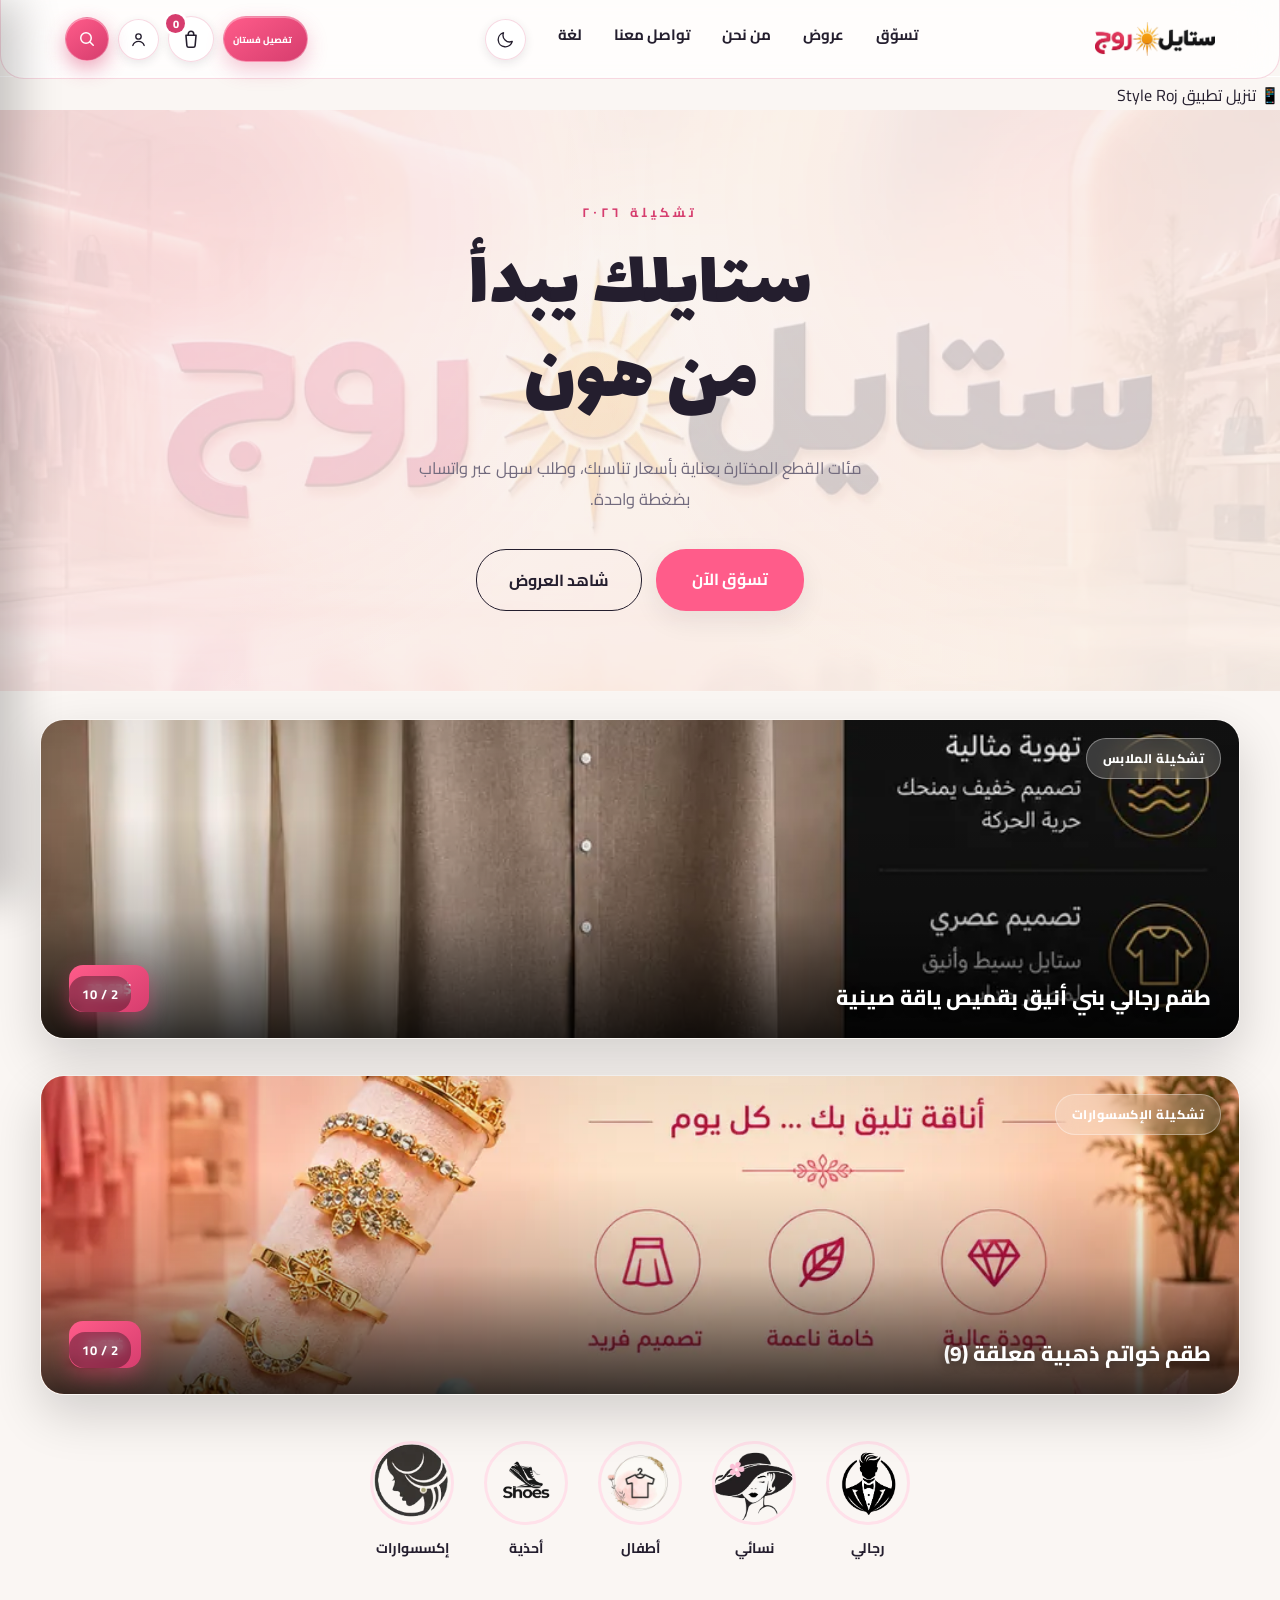
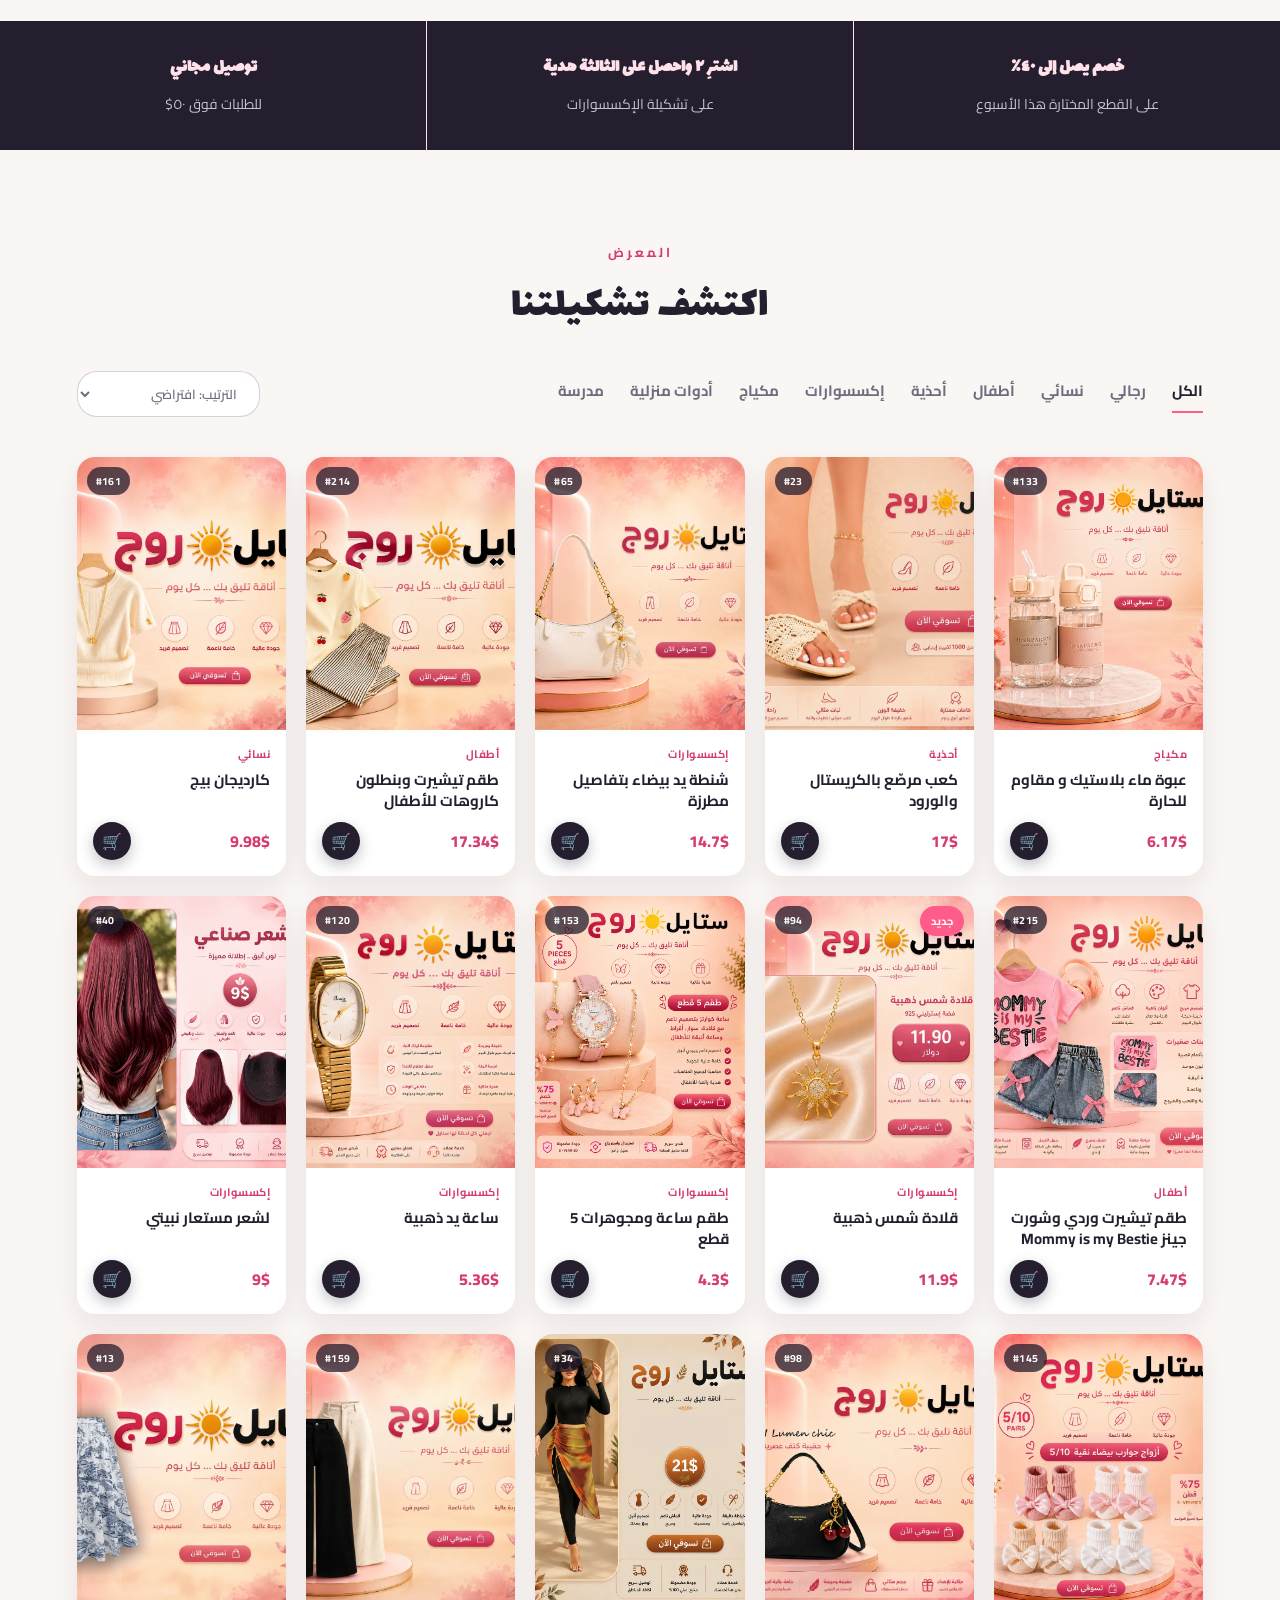
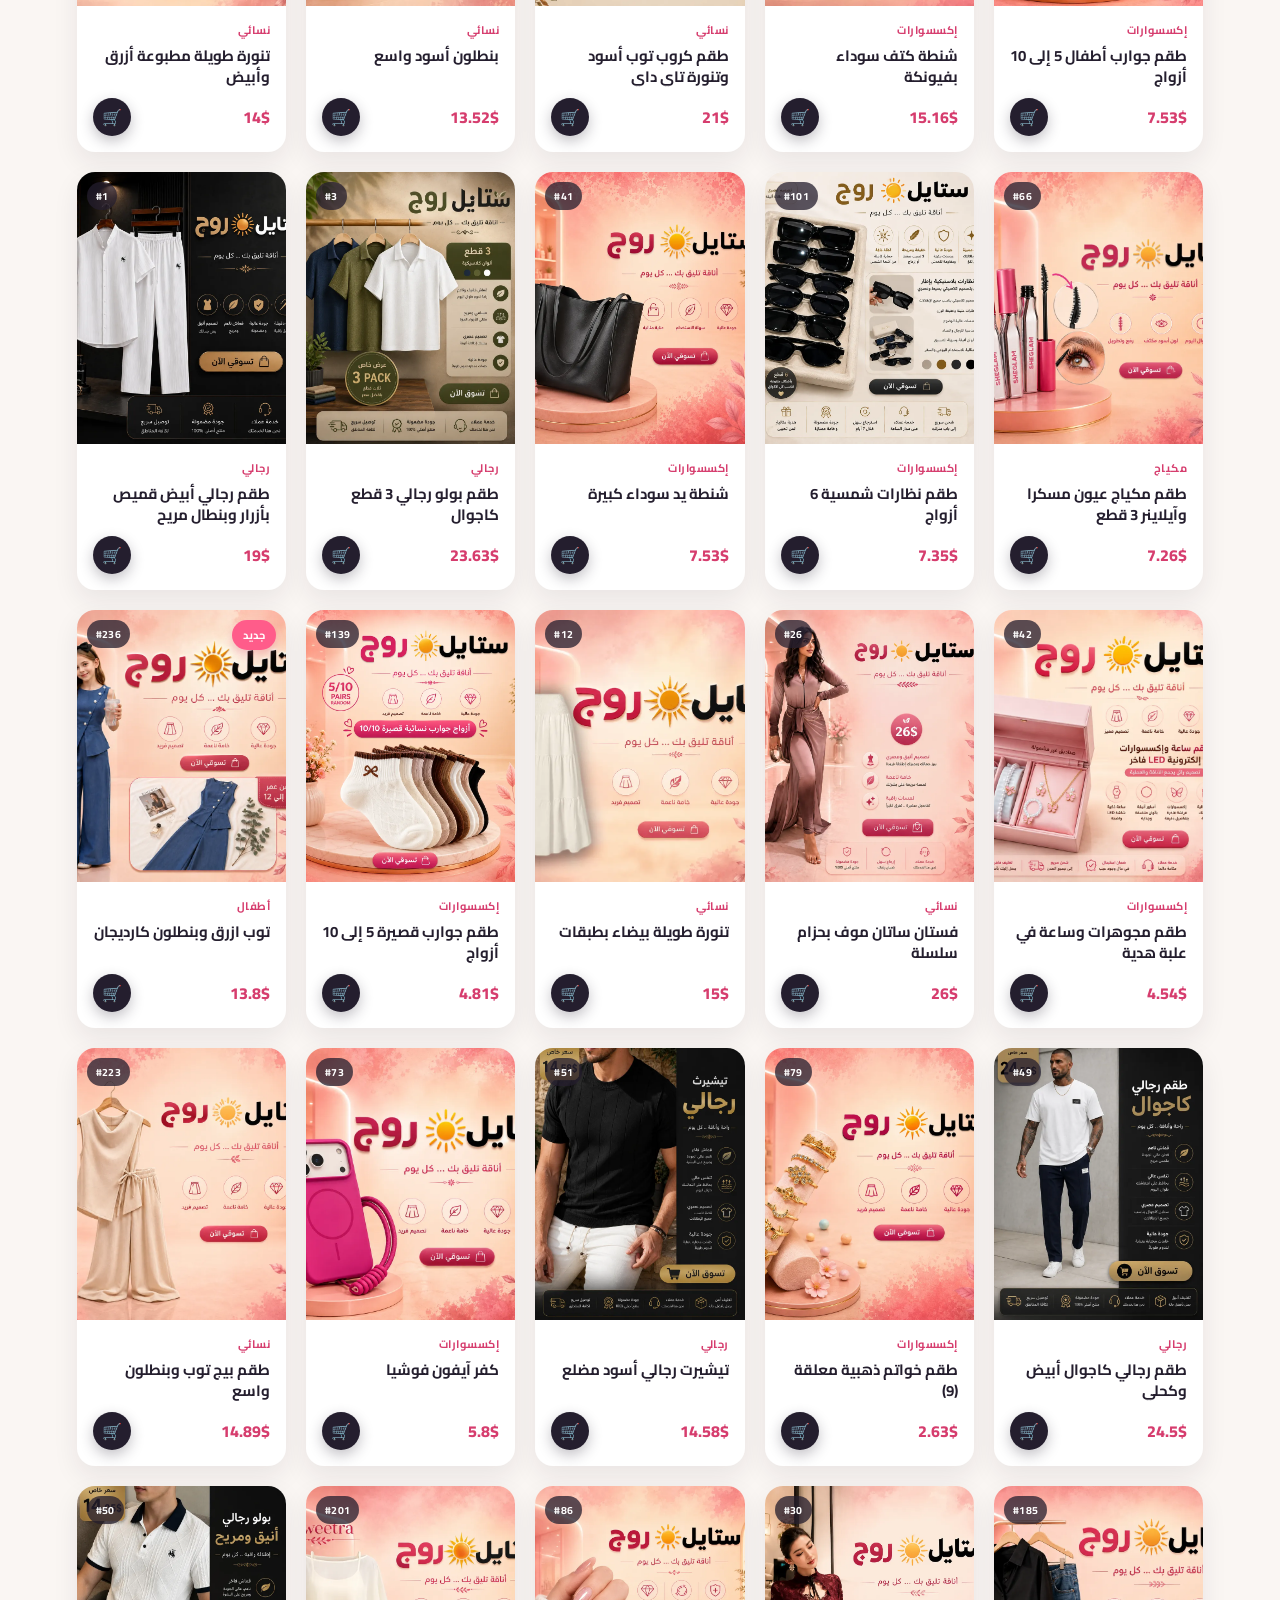
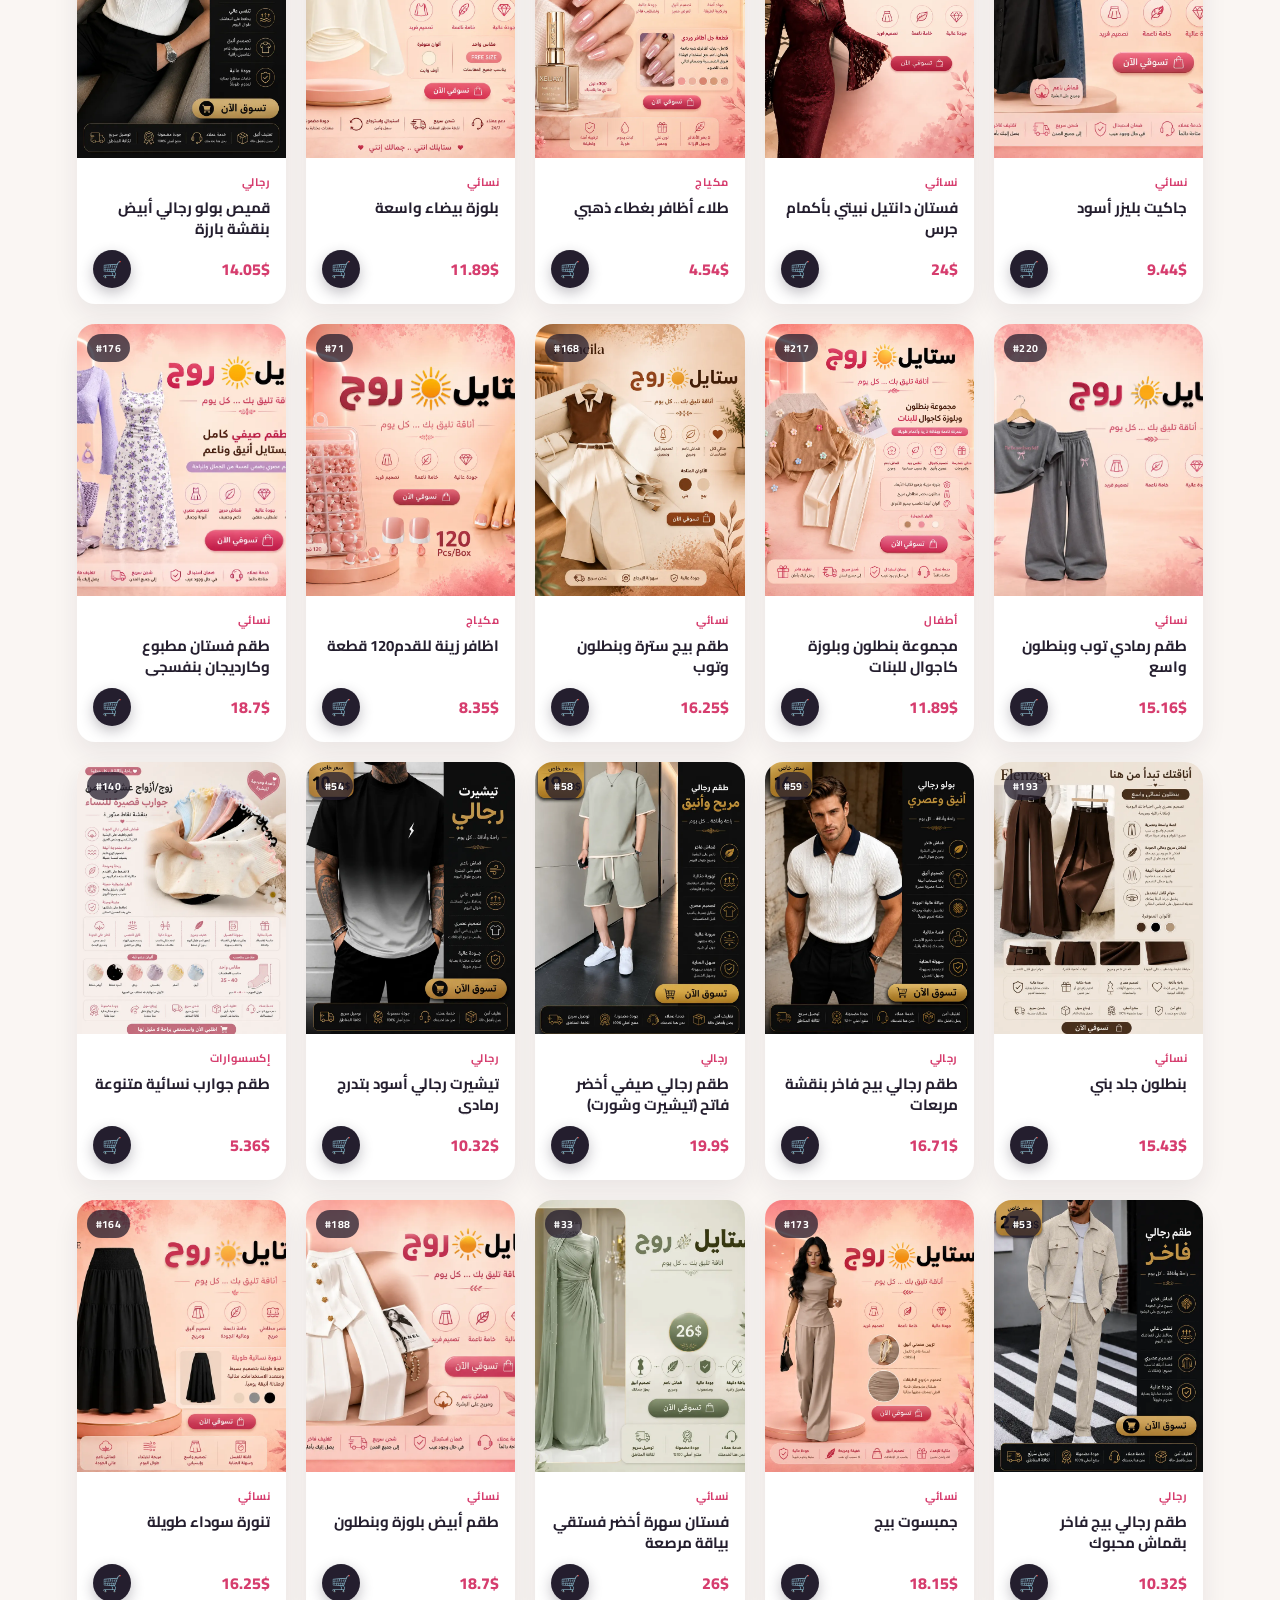
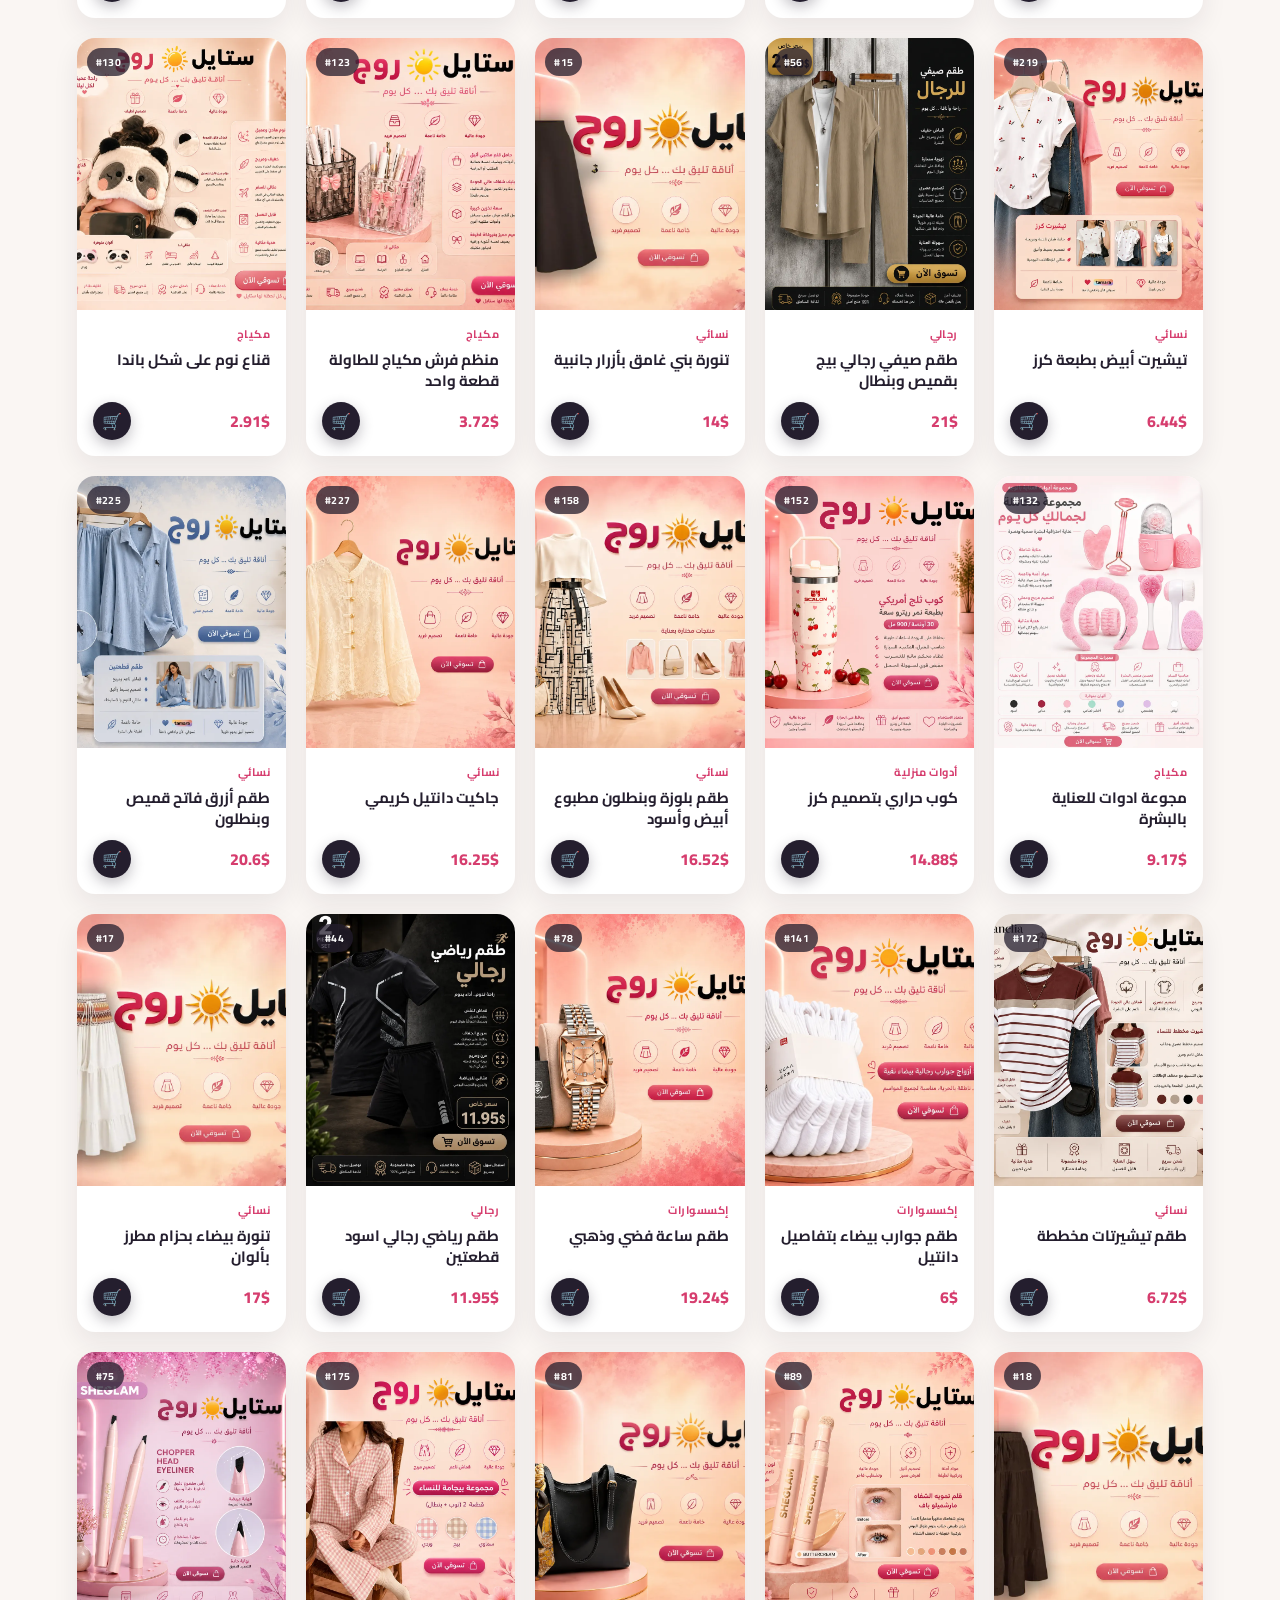
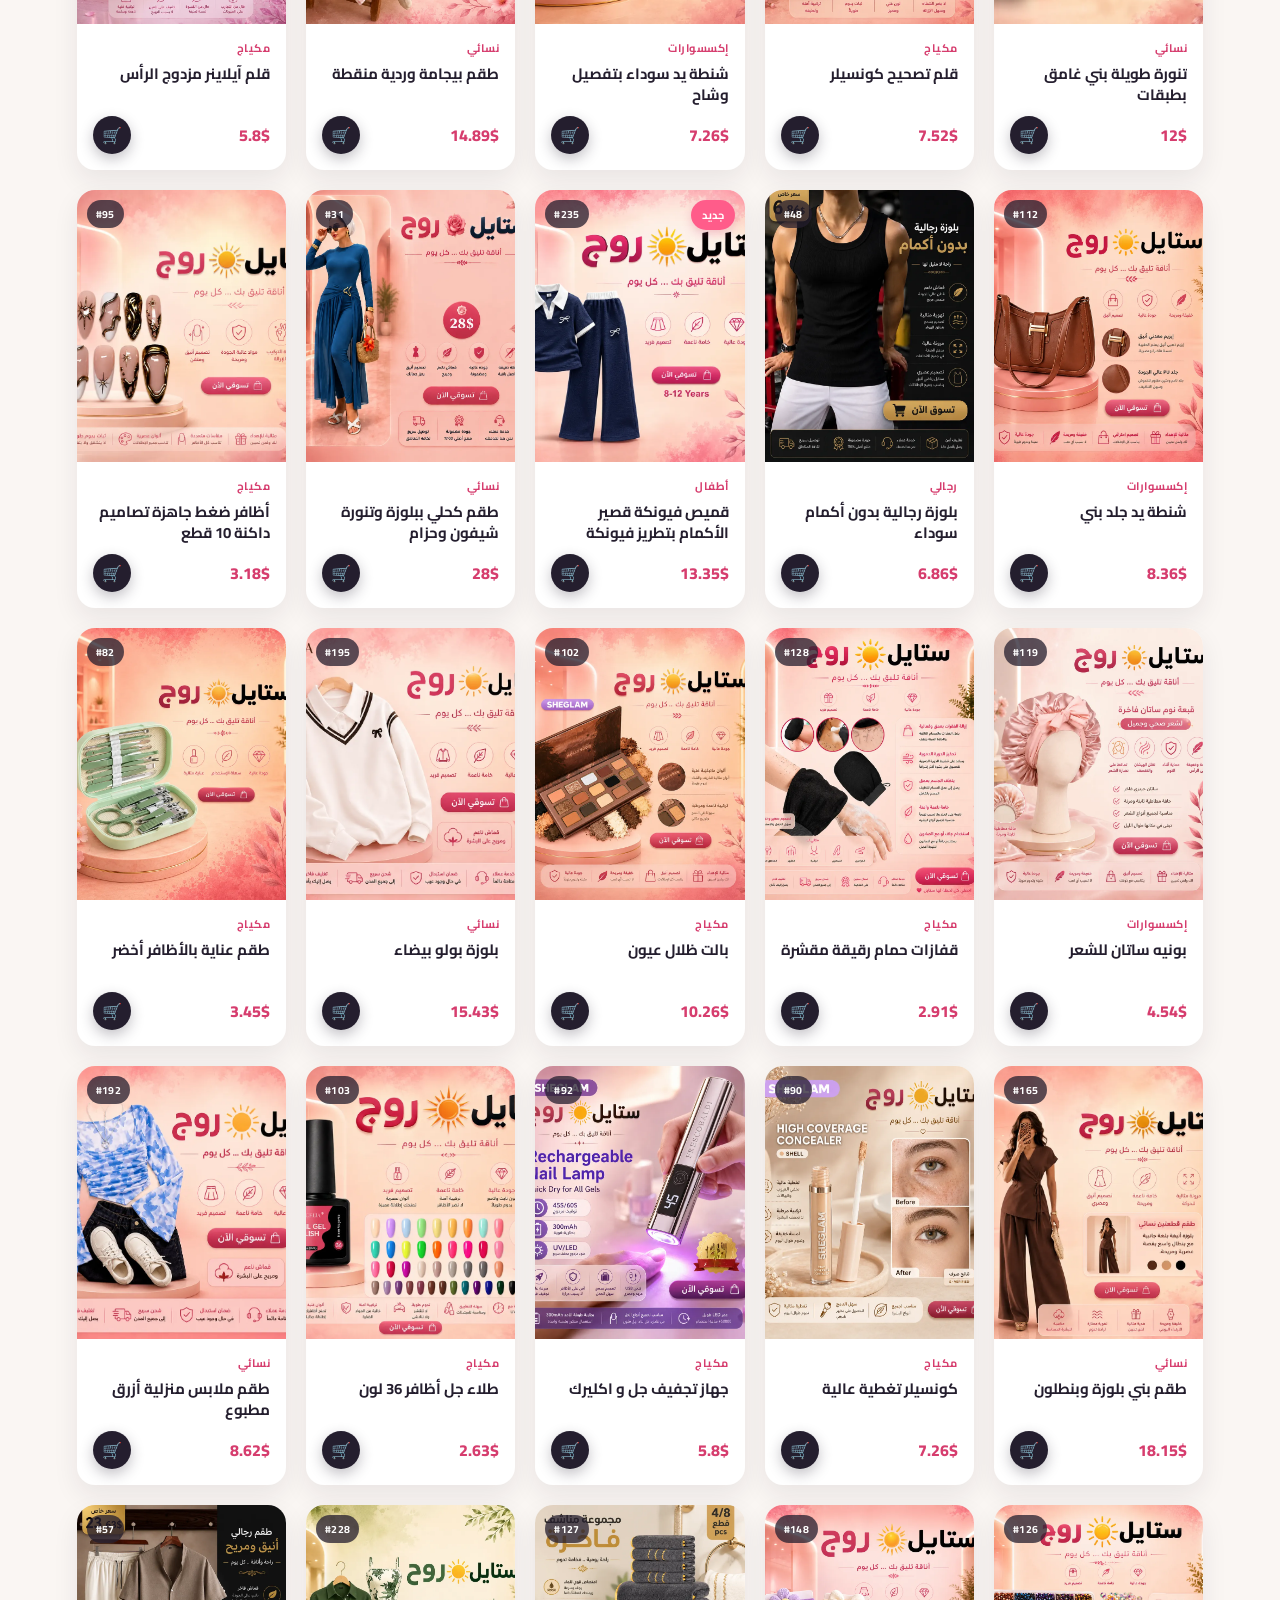
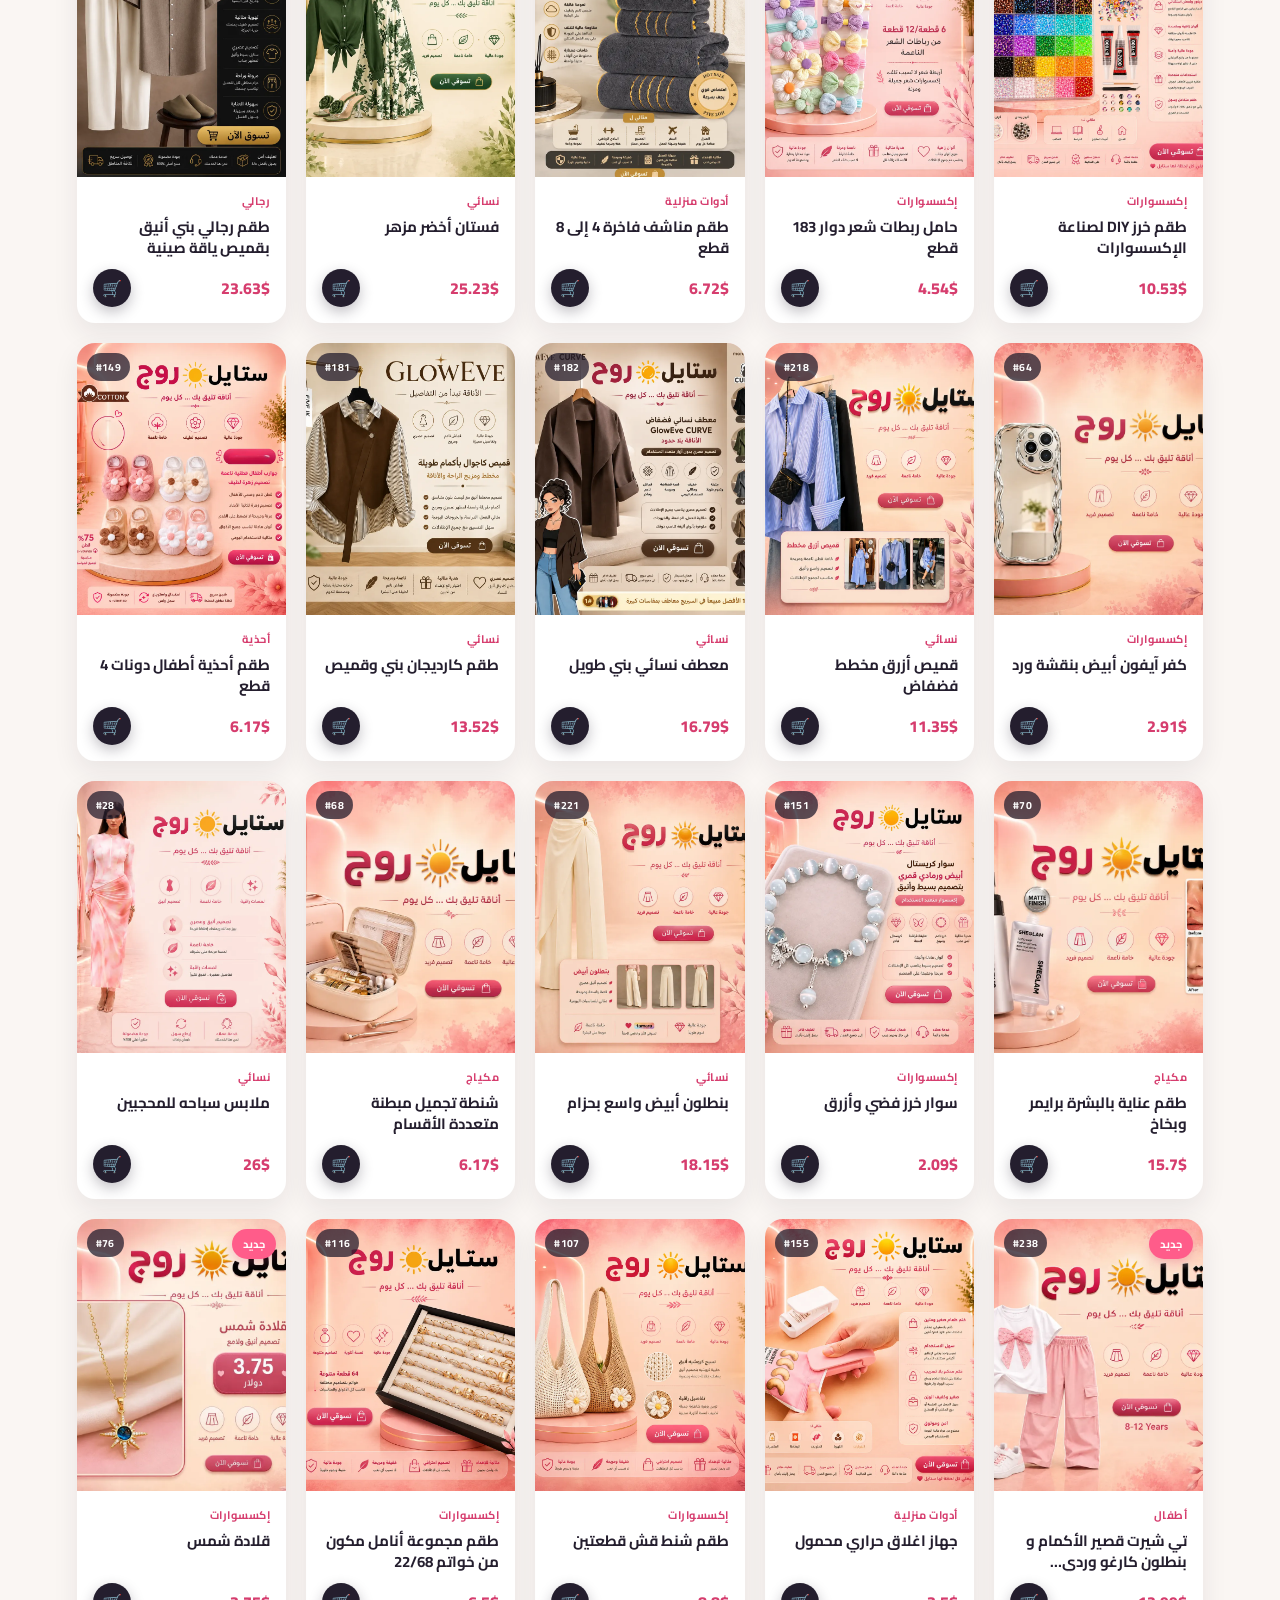
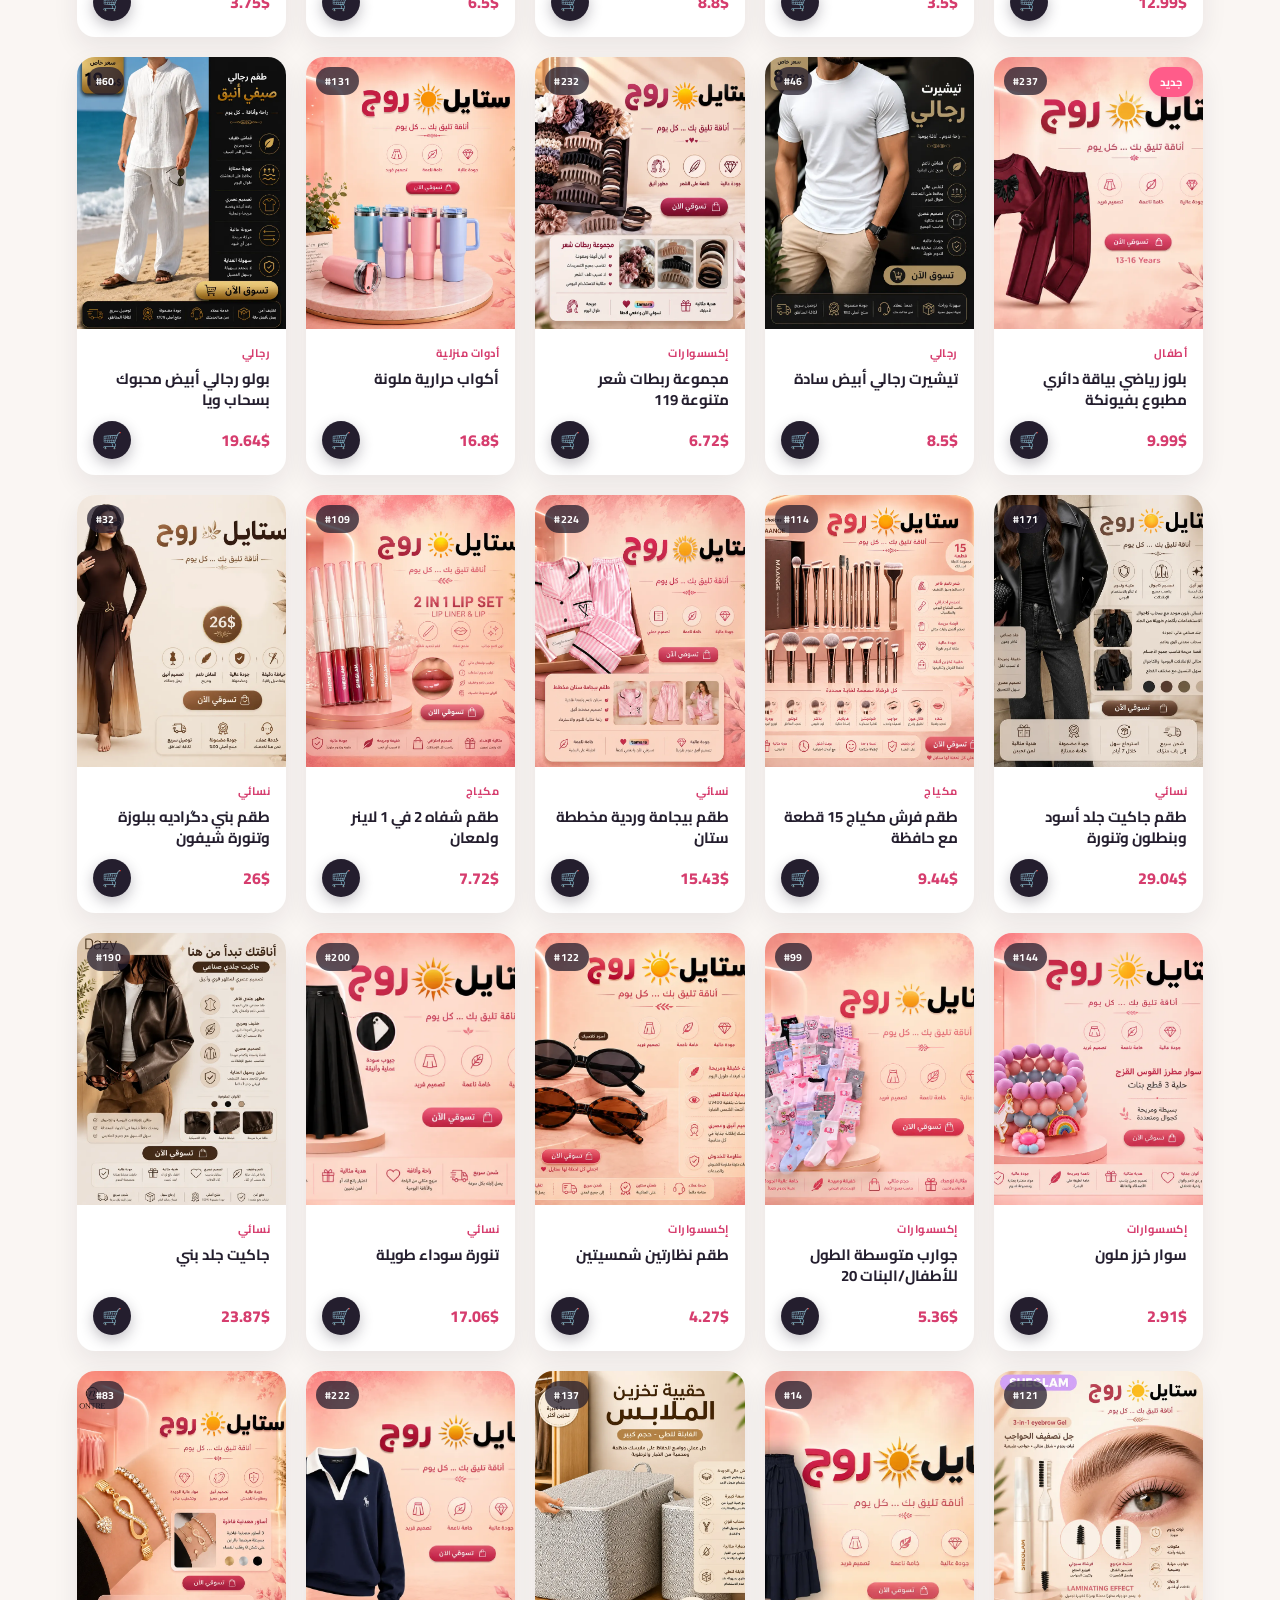
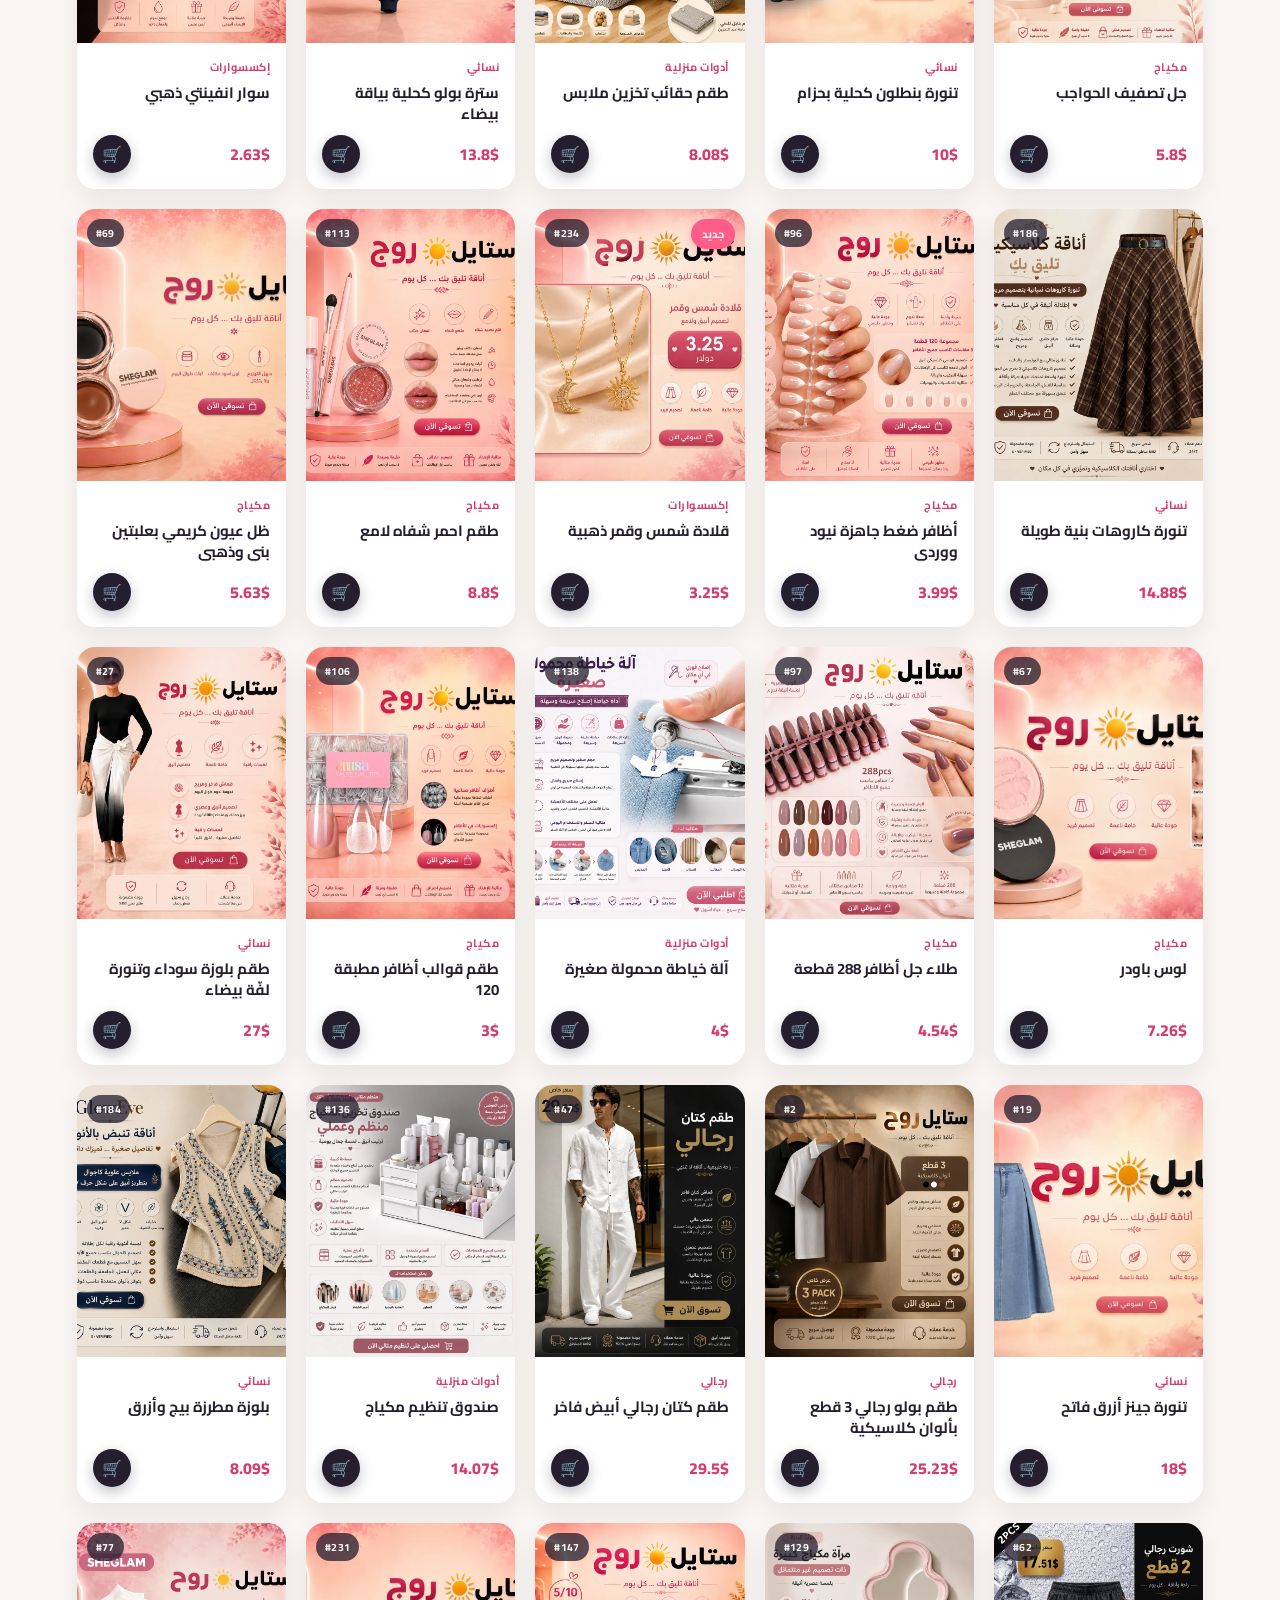
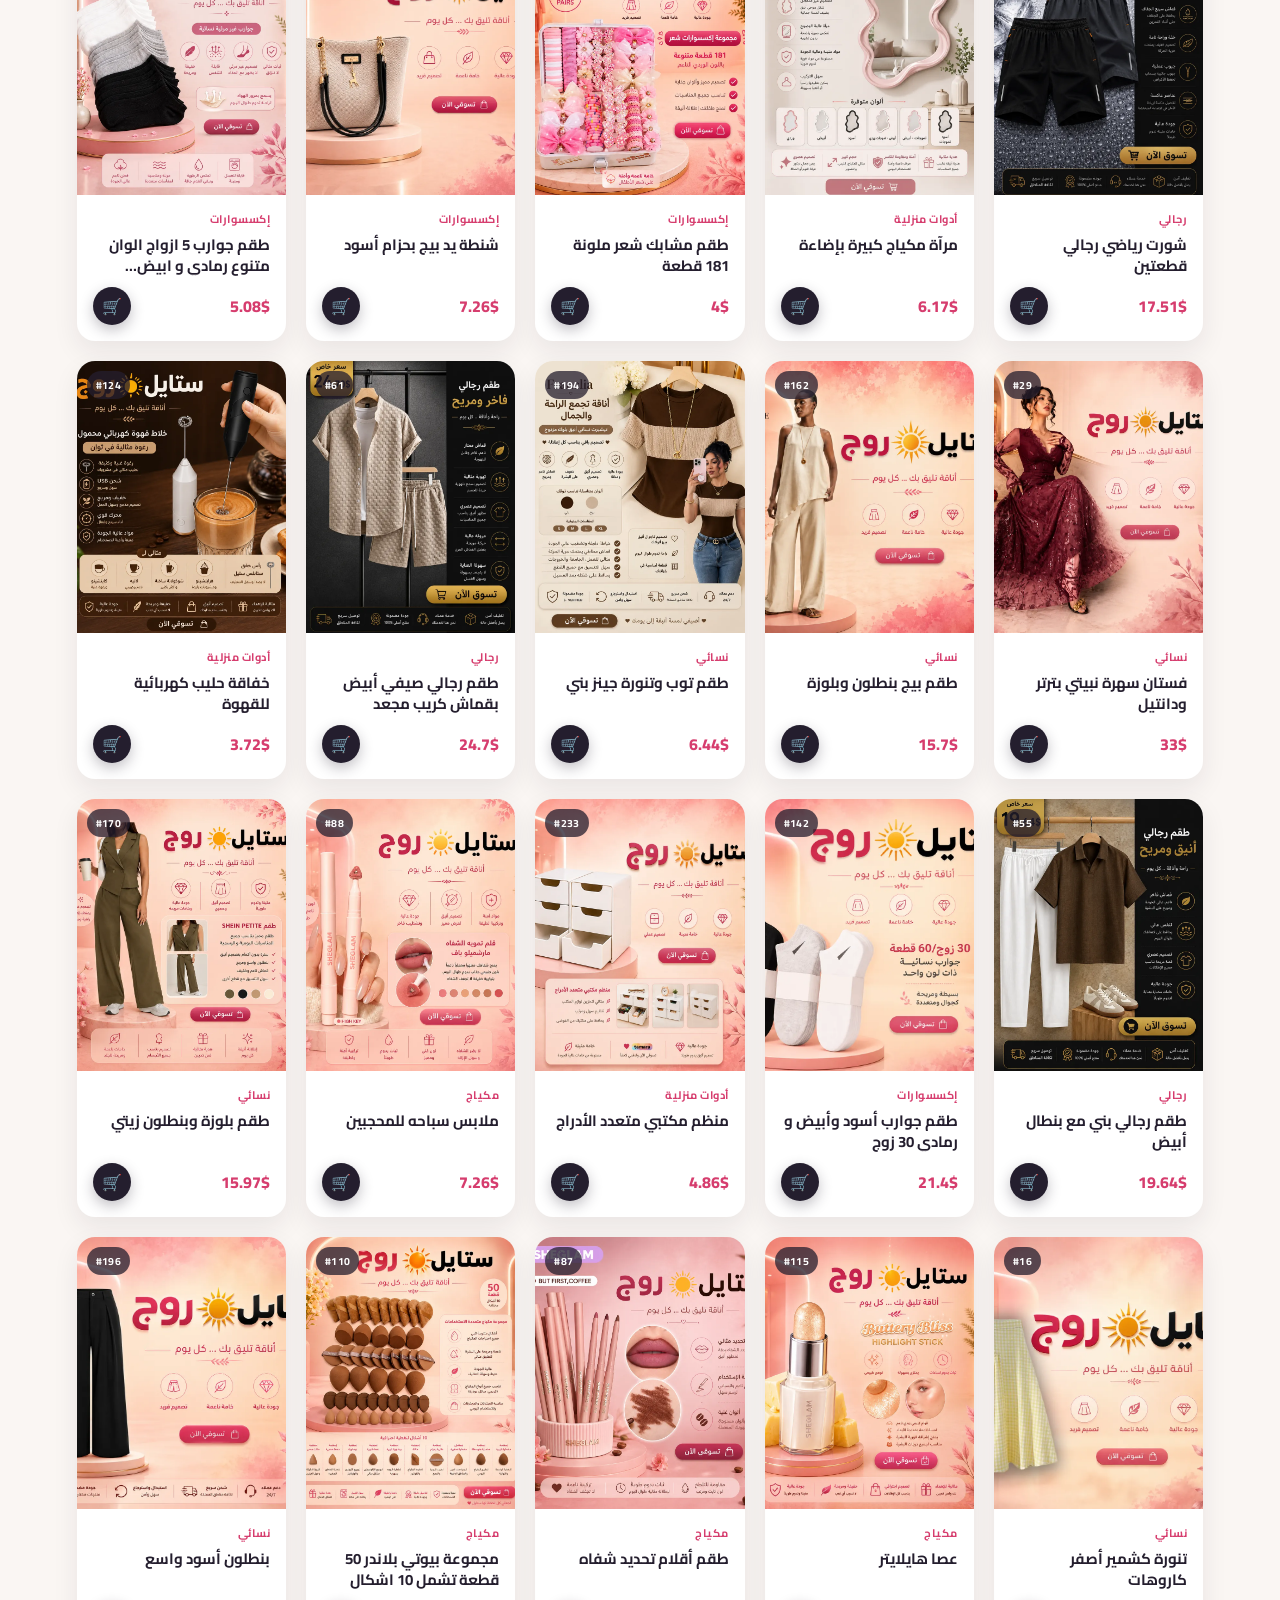
==== commit 6116e823: "Add files via upload" ====
--- a/index.html
+++ b/index.html
@@ -14,14 +14,16 @@
 
 <body>
 
-  <div class="marquee">
-    <div class="marquee-track">
-      <span data-i18n="marq1">🚚 شحن مجاني لأول طلب</span><span data-i18n="marq2">🔥 خصومات تصل ٤٠٪</span><span
-        data-i18n="marq3">🆕 قطع جديدة أسبوعياً</span><span data-i18n="marq4">💬 اطلب مباشرة عبر واتساب</span>
-      <span data-i18n="marq1">🚚 شحن مجاني لأول طلب</span><span data-i18n="marq2">🔥 خصومات تصل ٤٠٪</span><span
-        data-i18n="marq3">🆕 قطع جديدة أسبوعياً</span><span data-i18n="marq4">💬 اطلب مباشرة عبر واتساب</span>
-    </div>
-  </div>
+<div class="app-download-bar">
+  <a
+    href="ضع-هنا-رابط-تحميل-APK"
+    target="_blank"
+    rel="noopener"
+    download
+  >
+    📱 تنزيل تطبيق Style Roj
+  </a>
+</div>
 
   <header>
     <div class="logo-image">
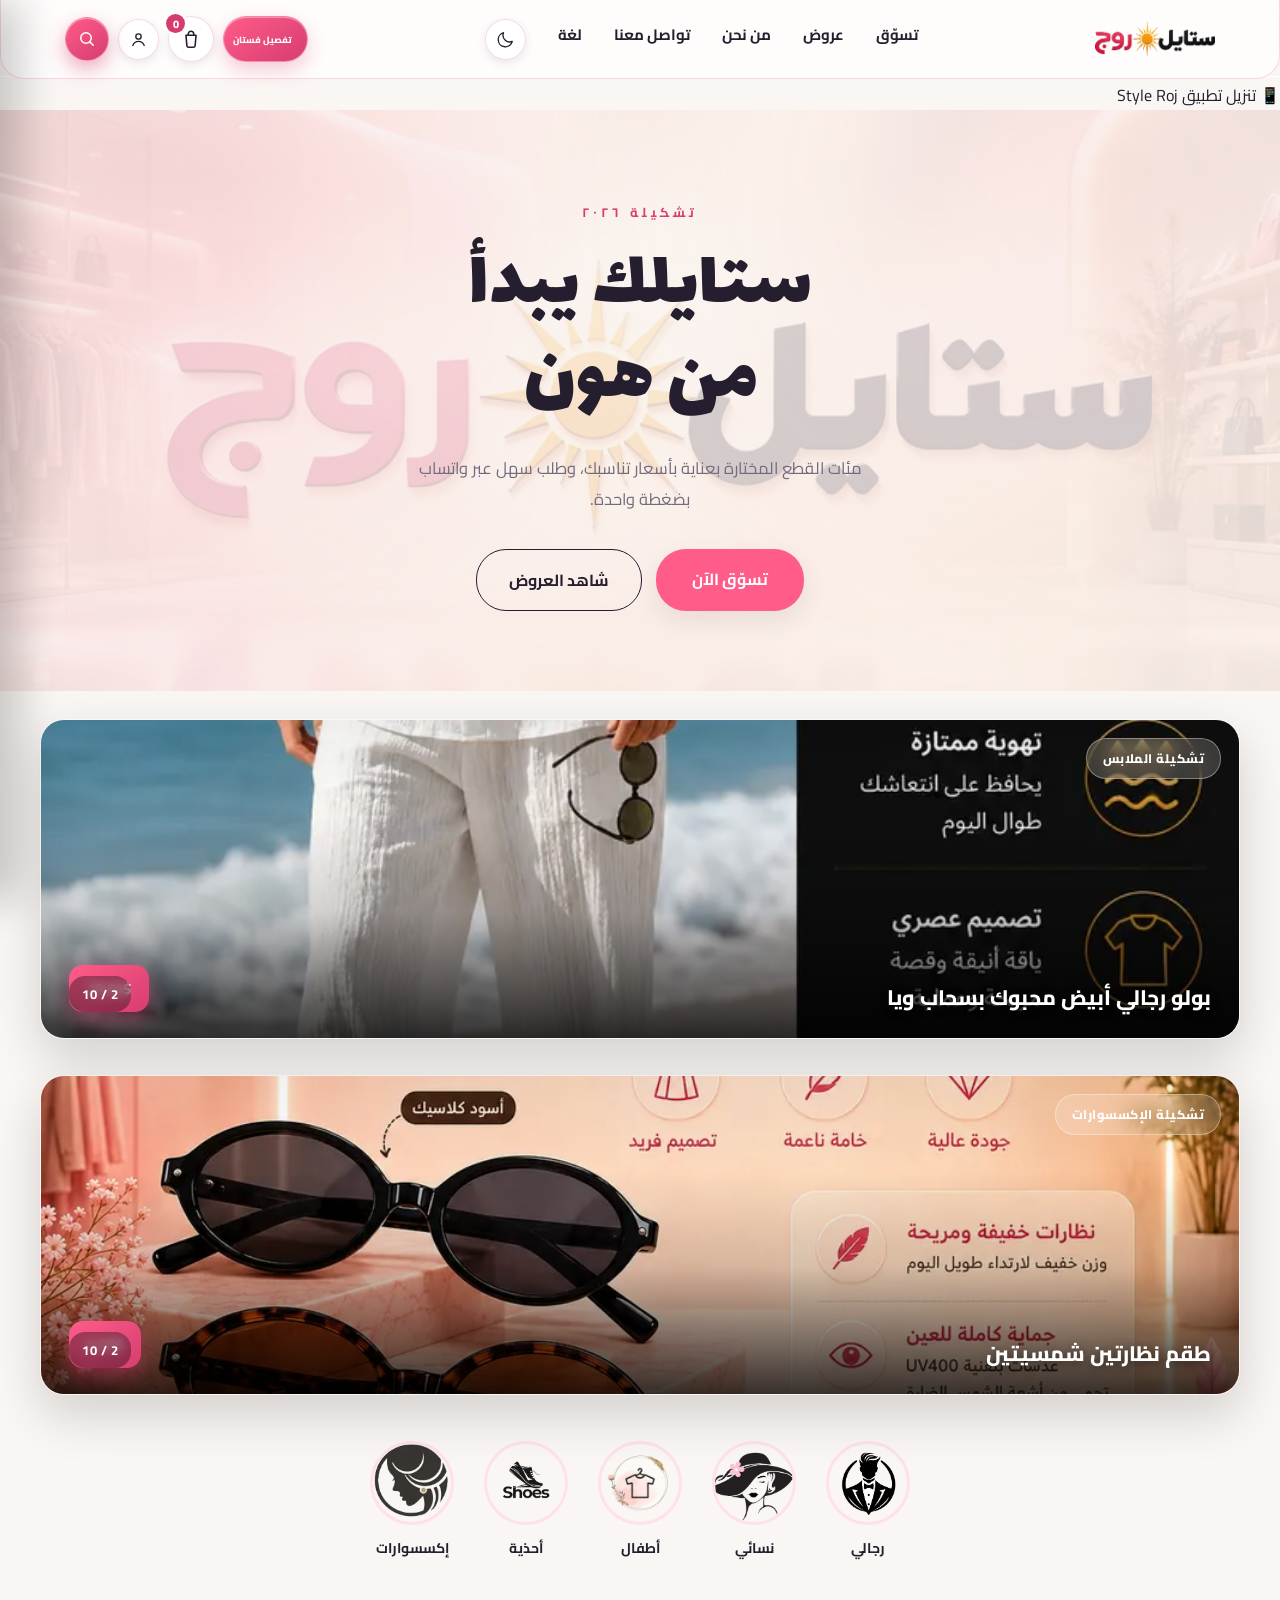
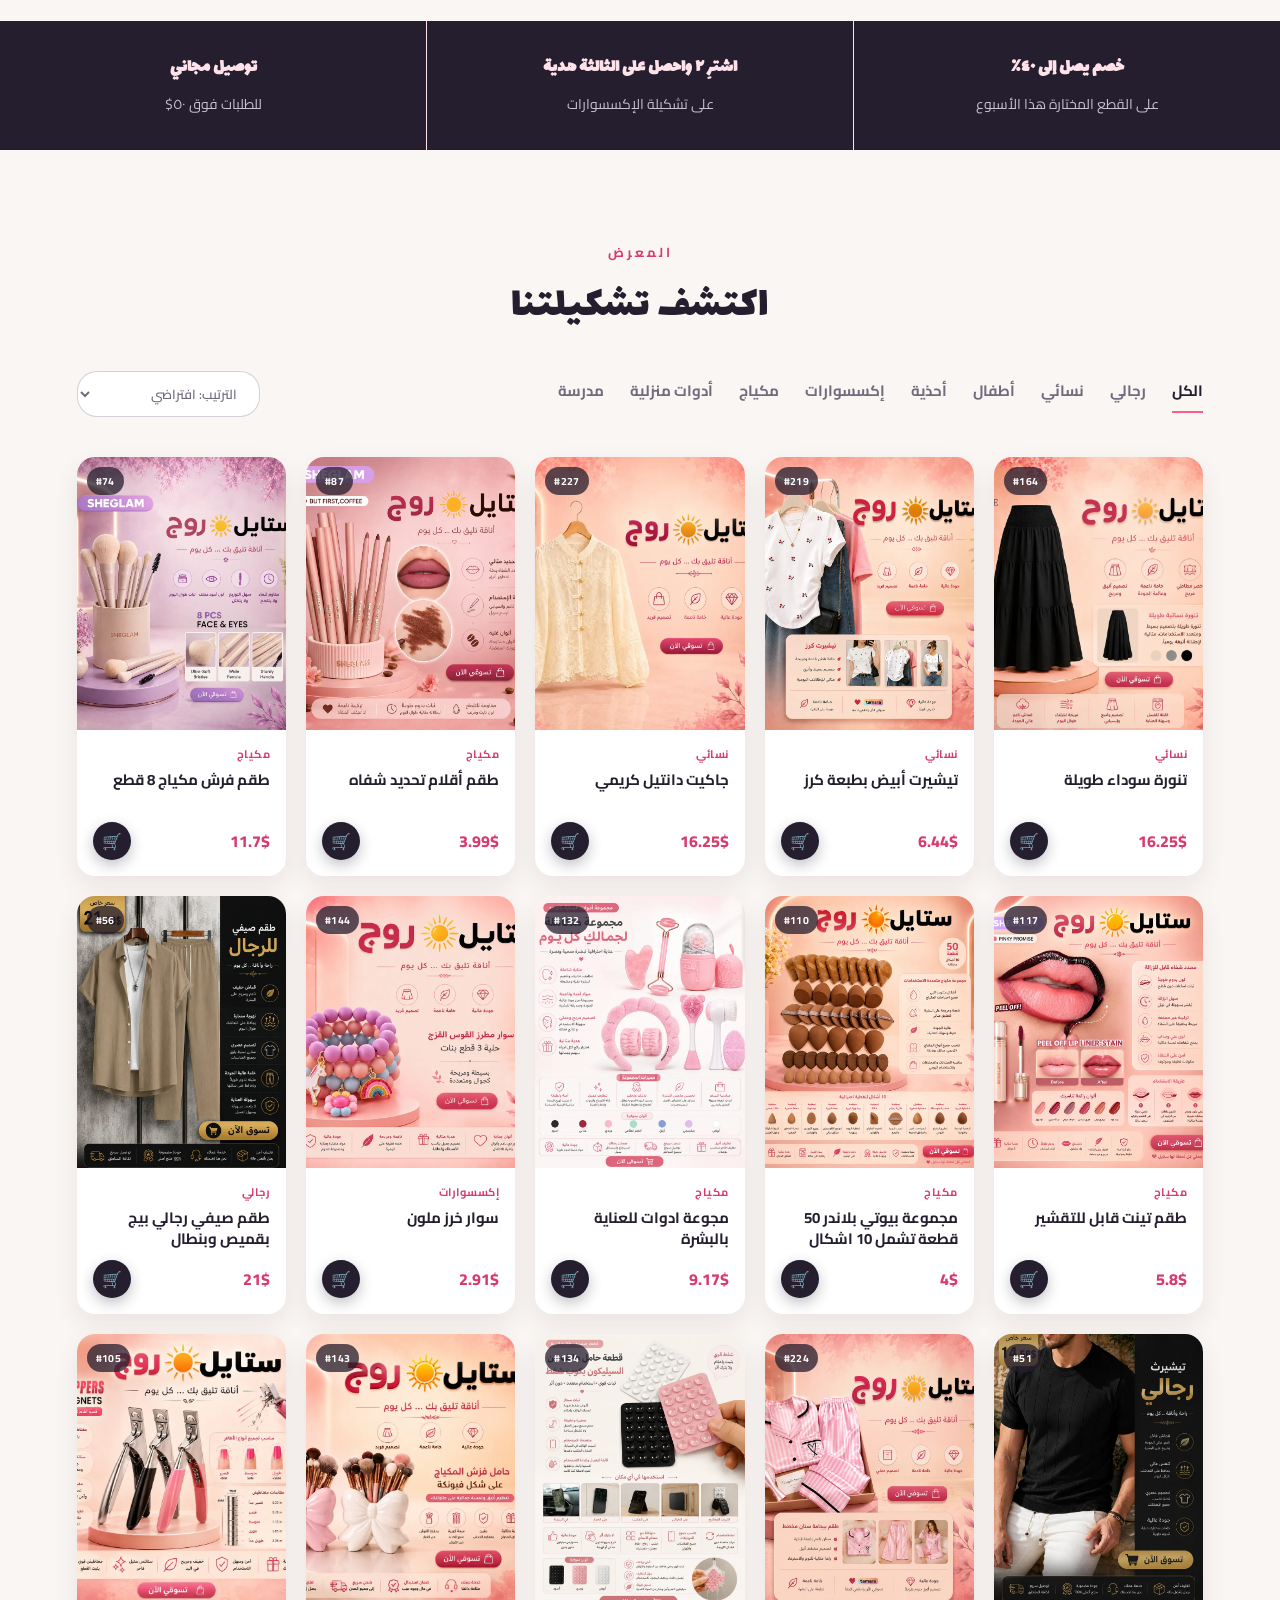
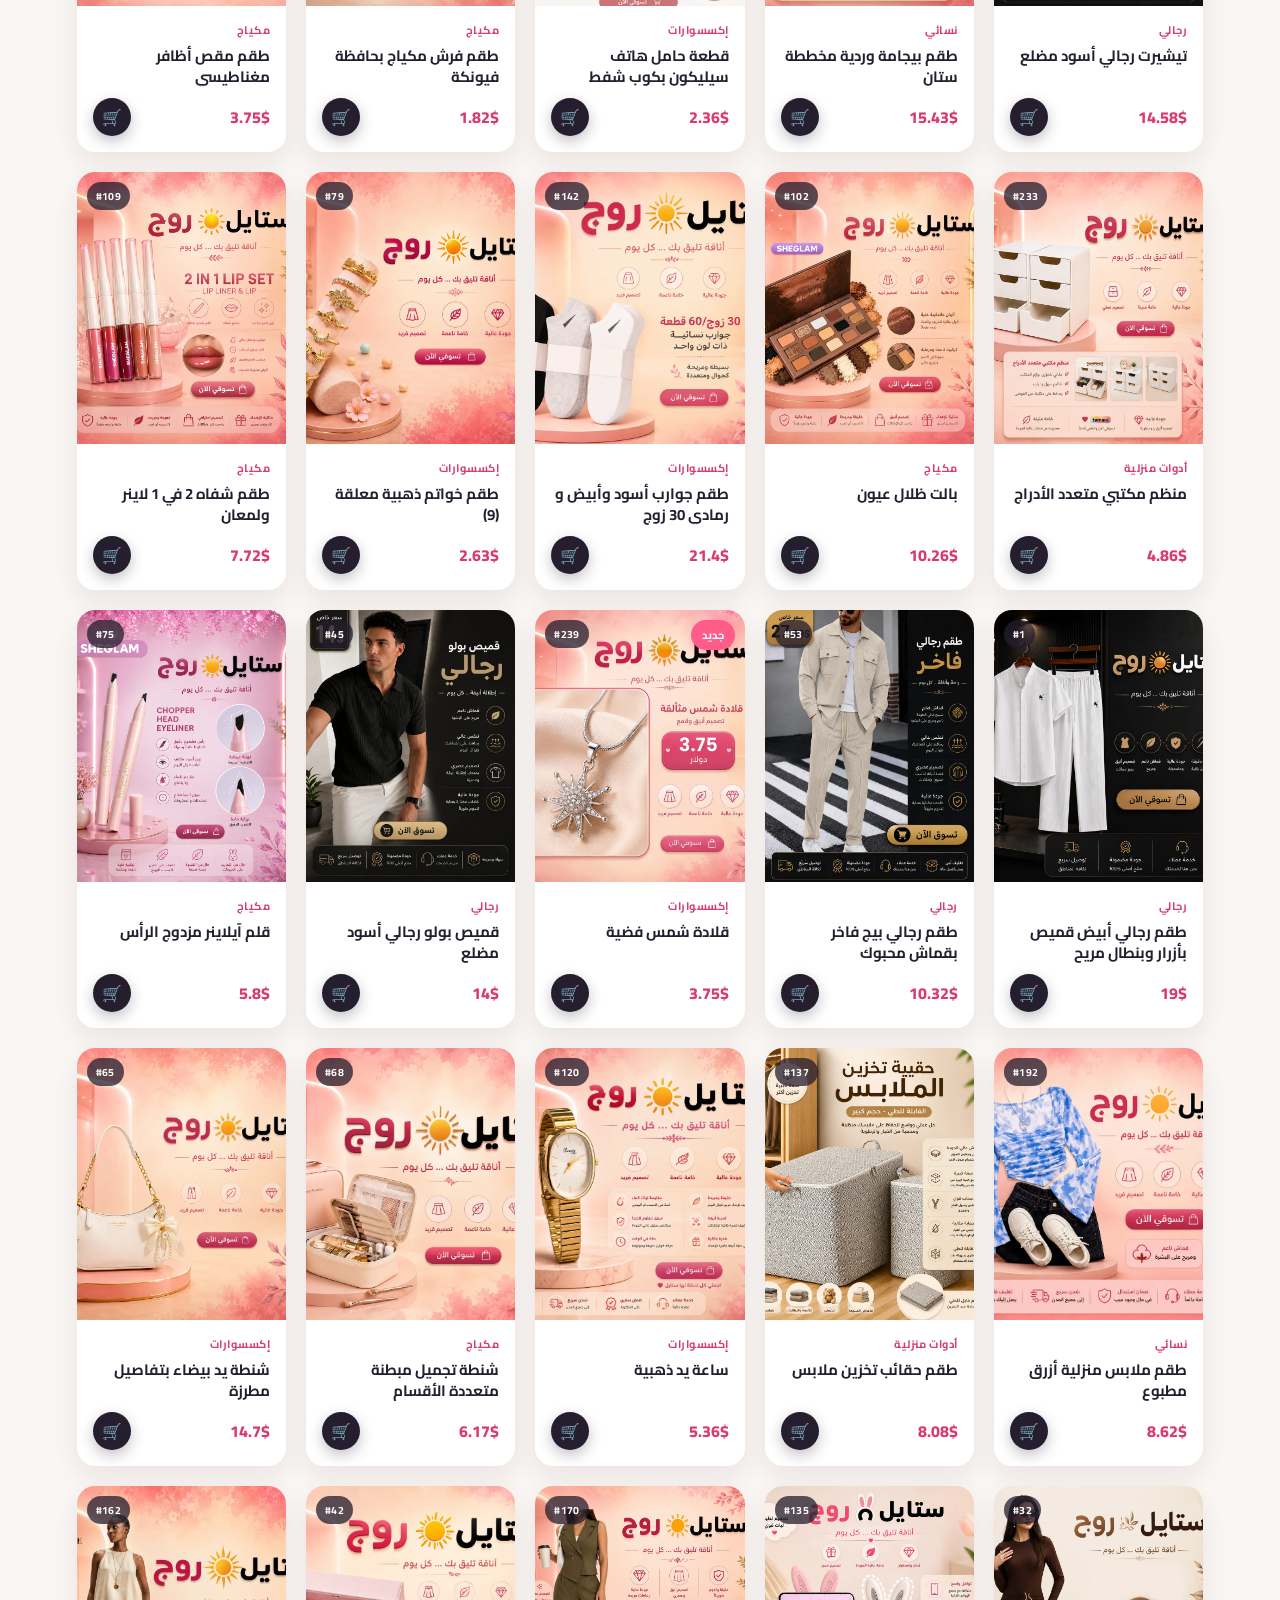
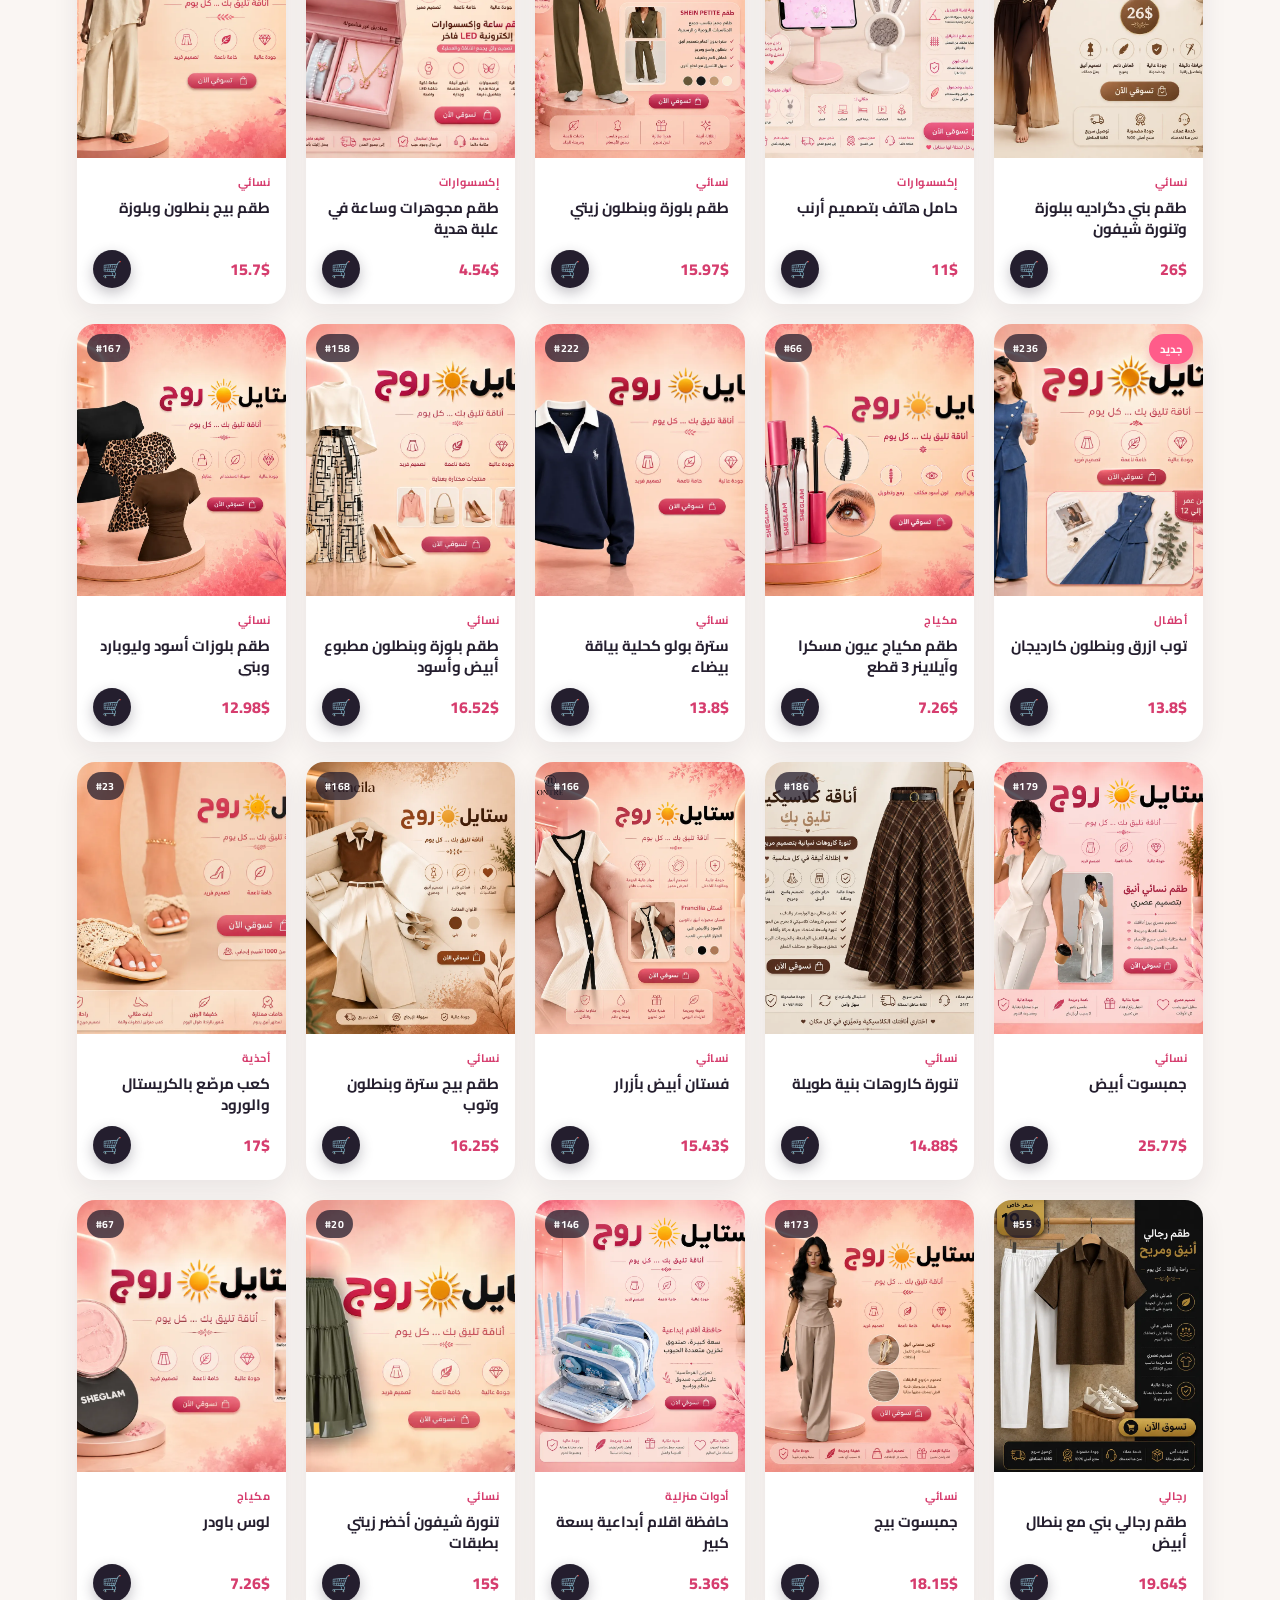
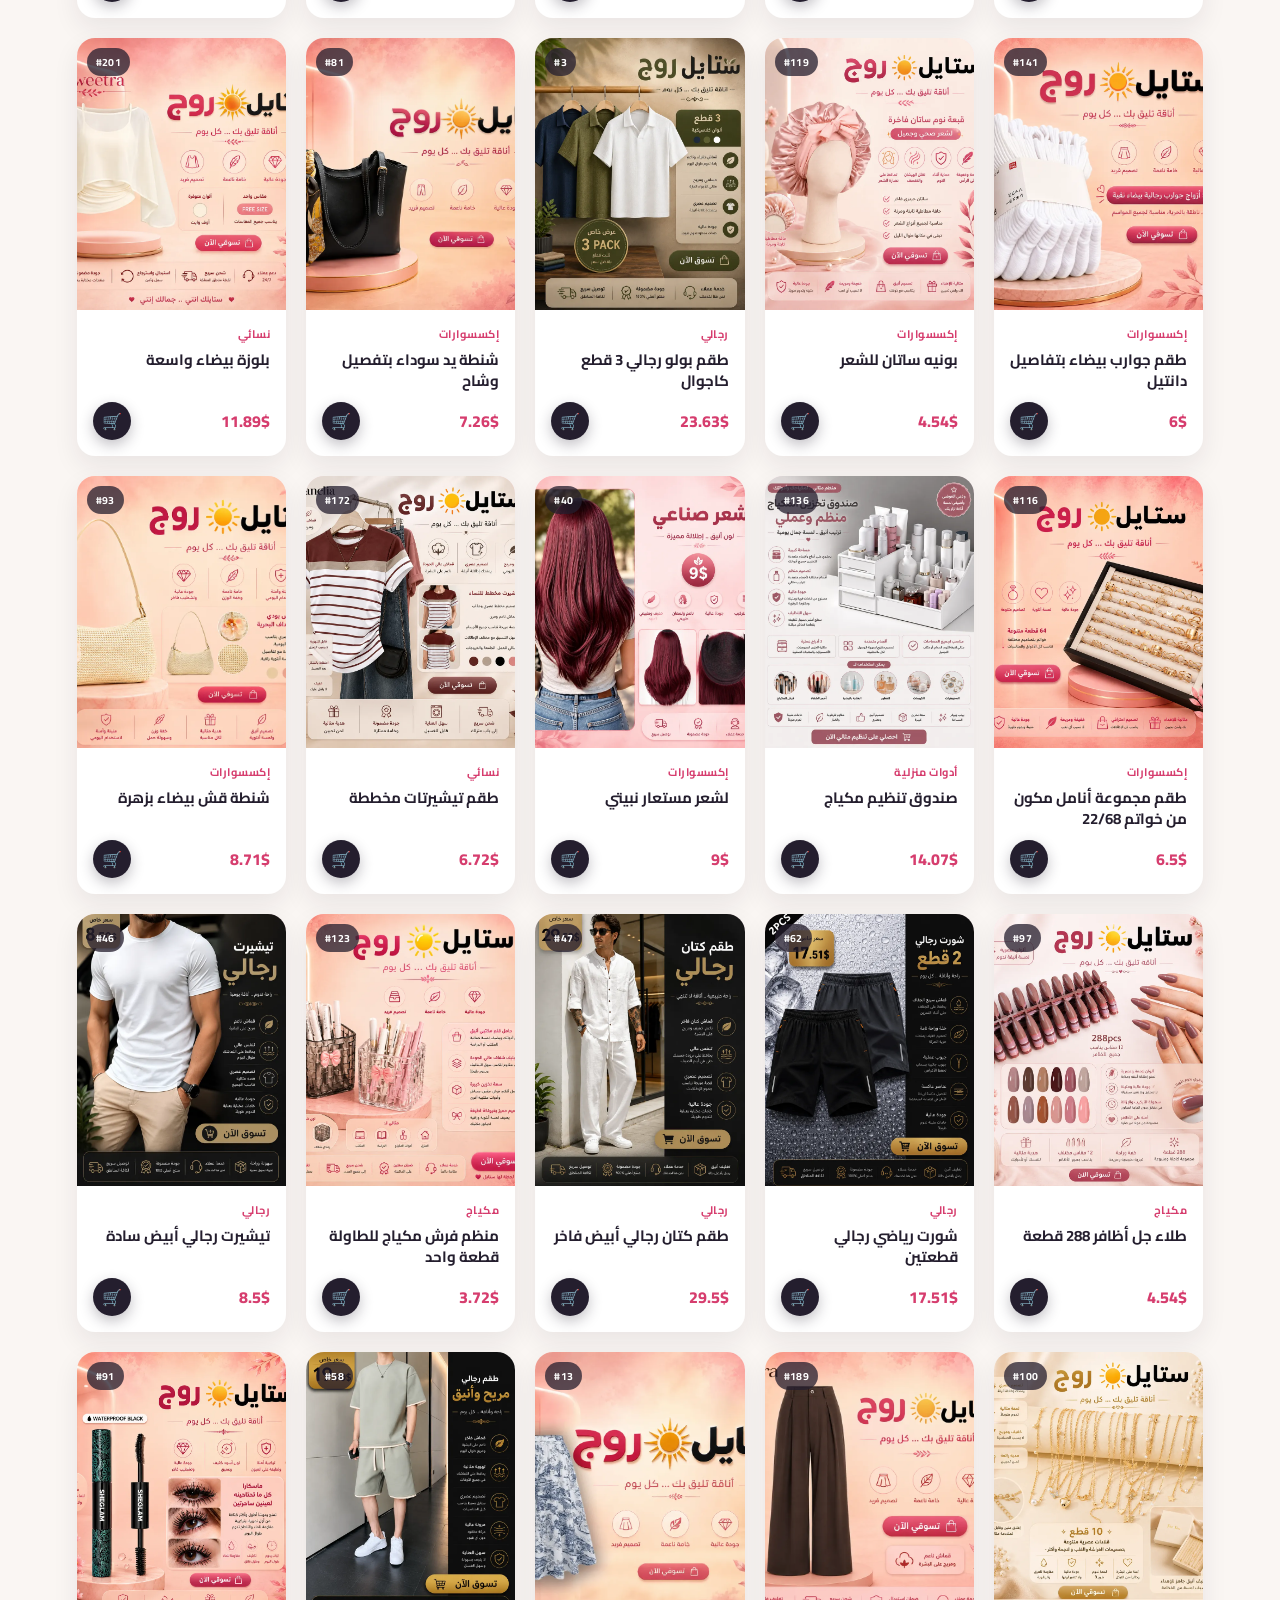
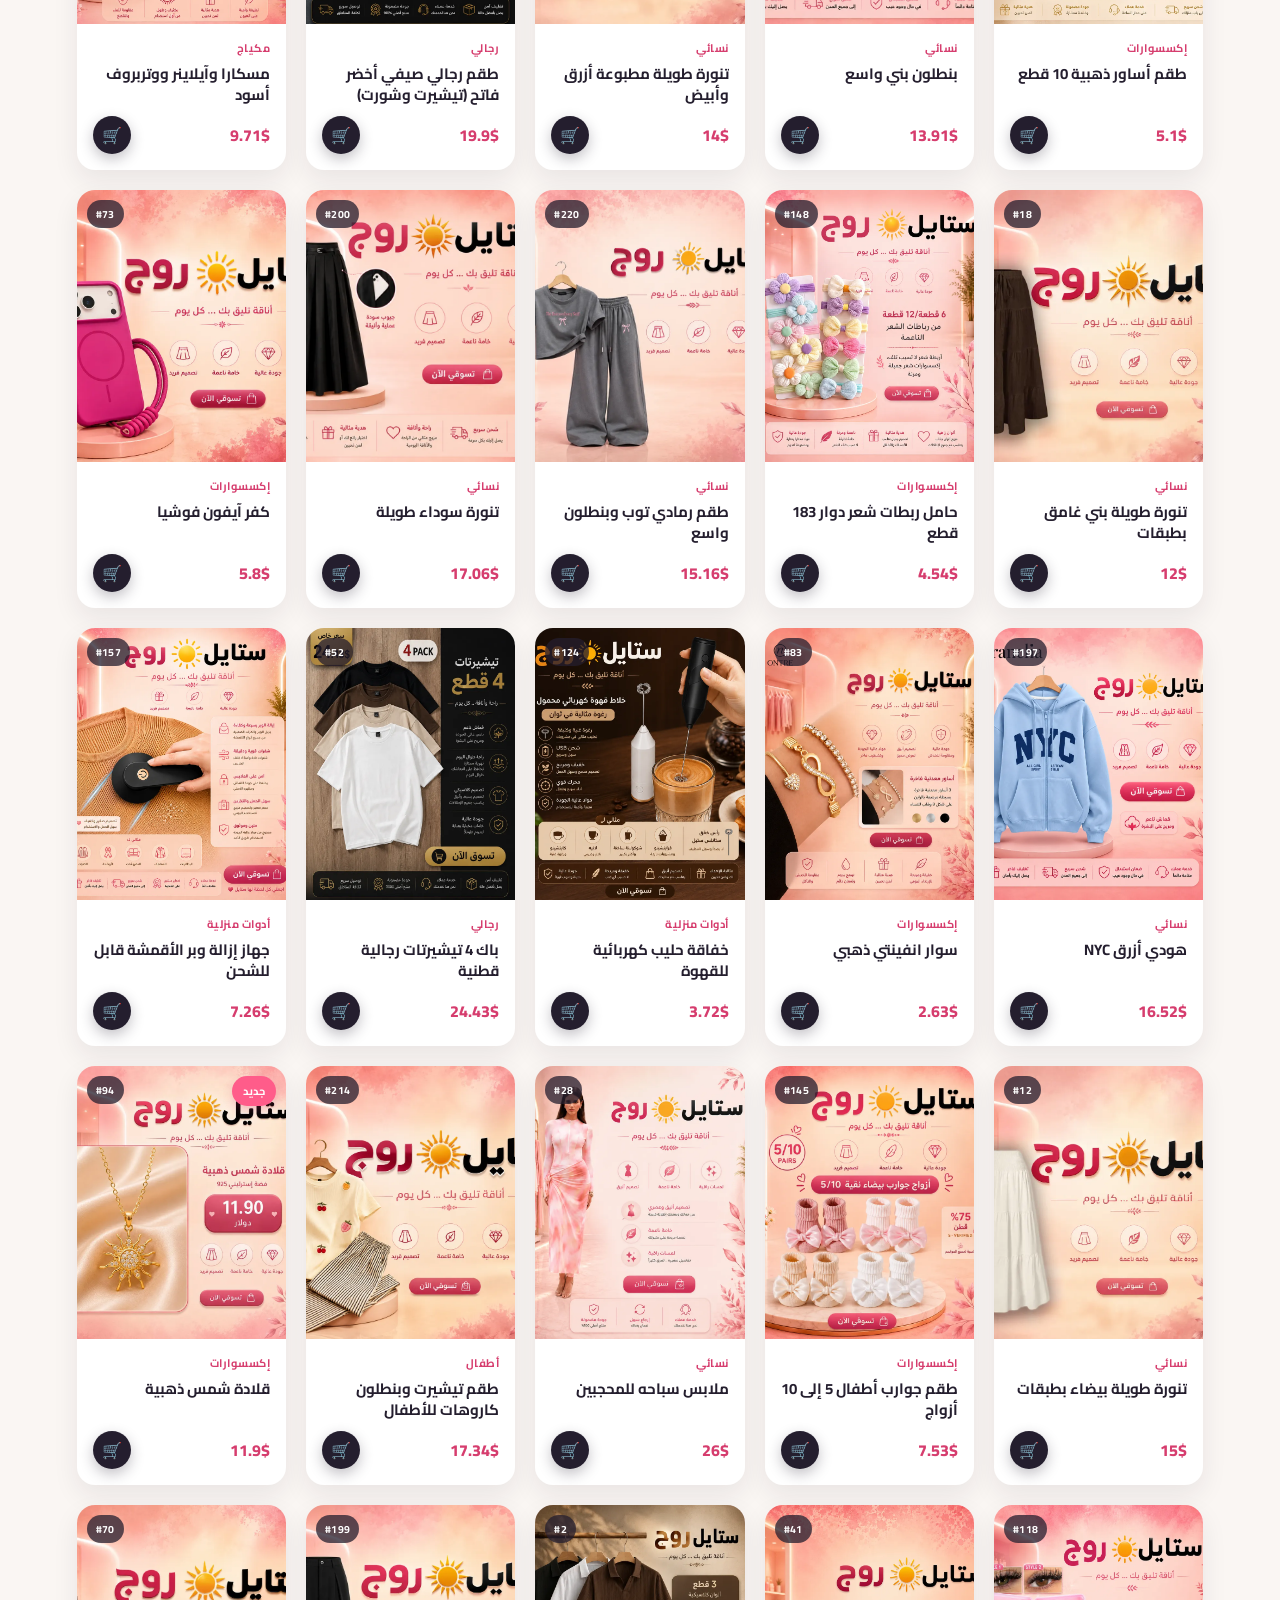
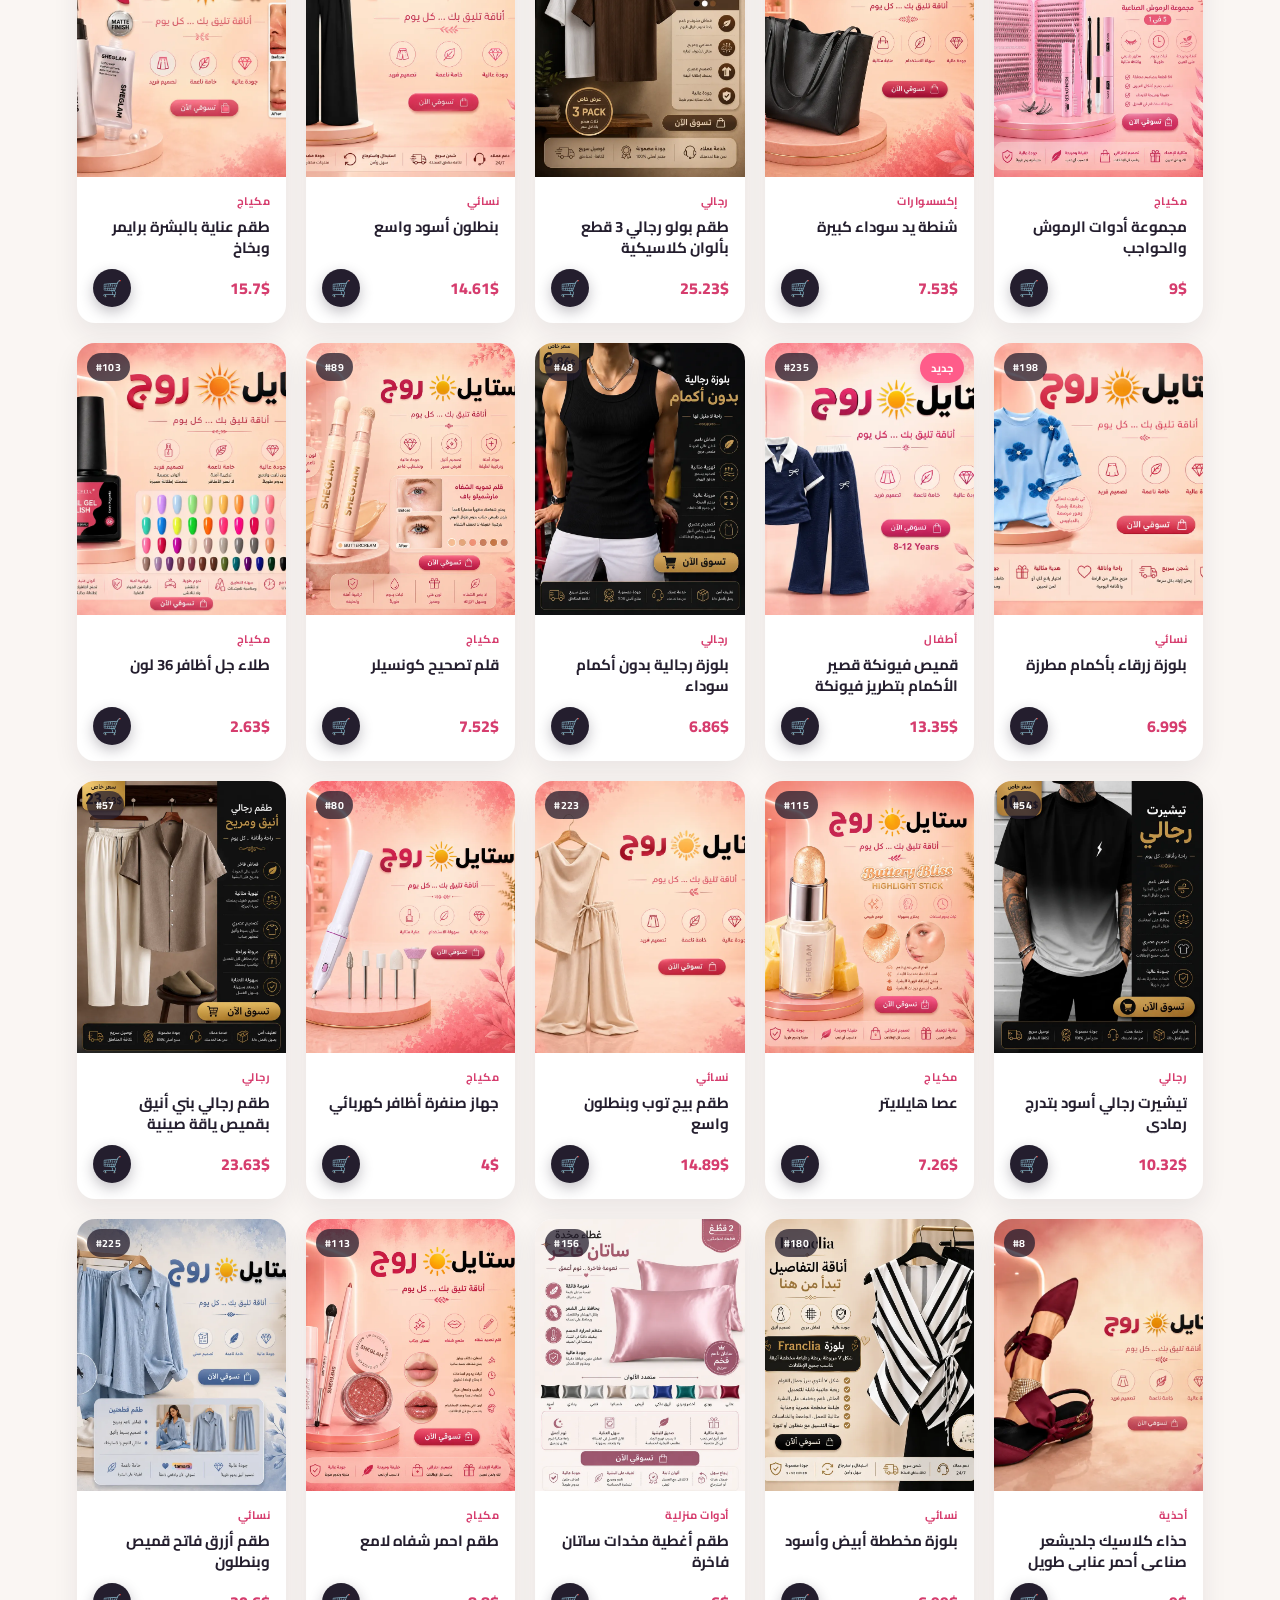
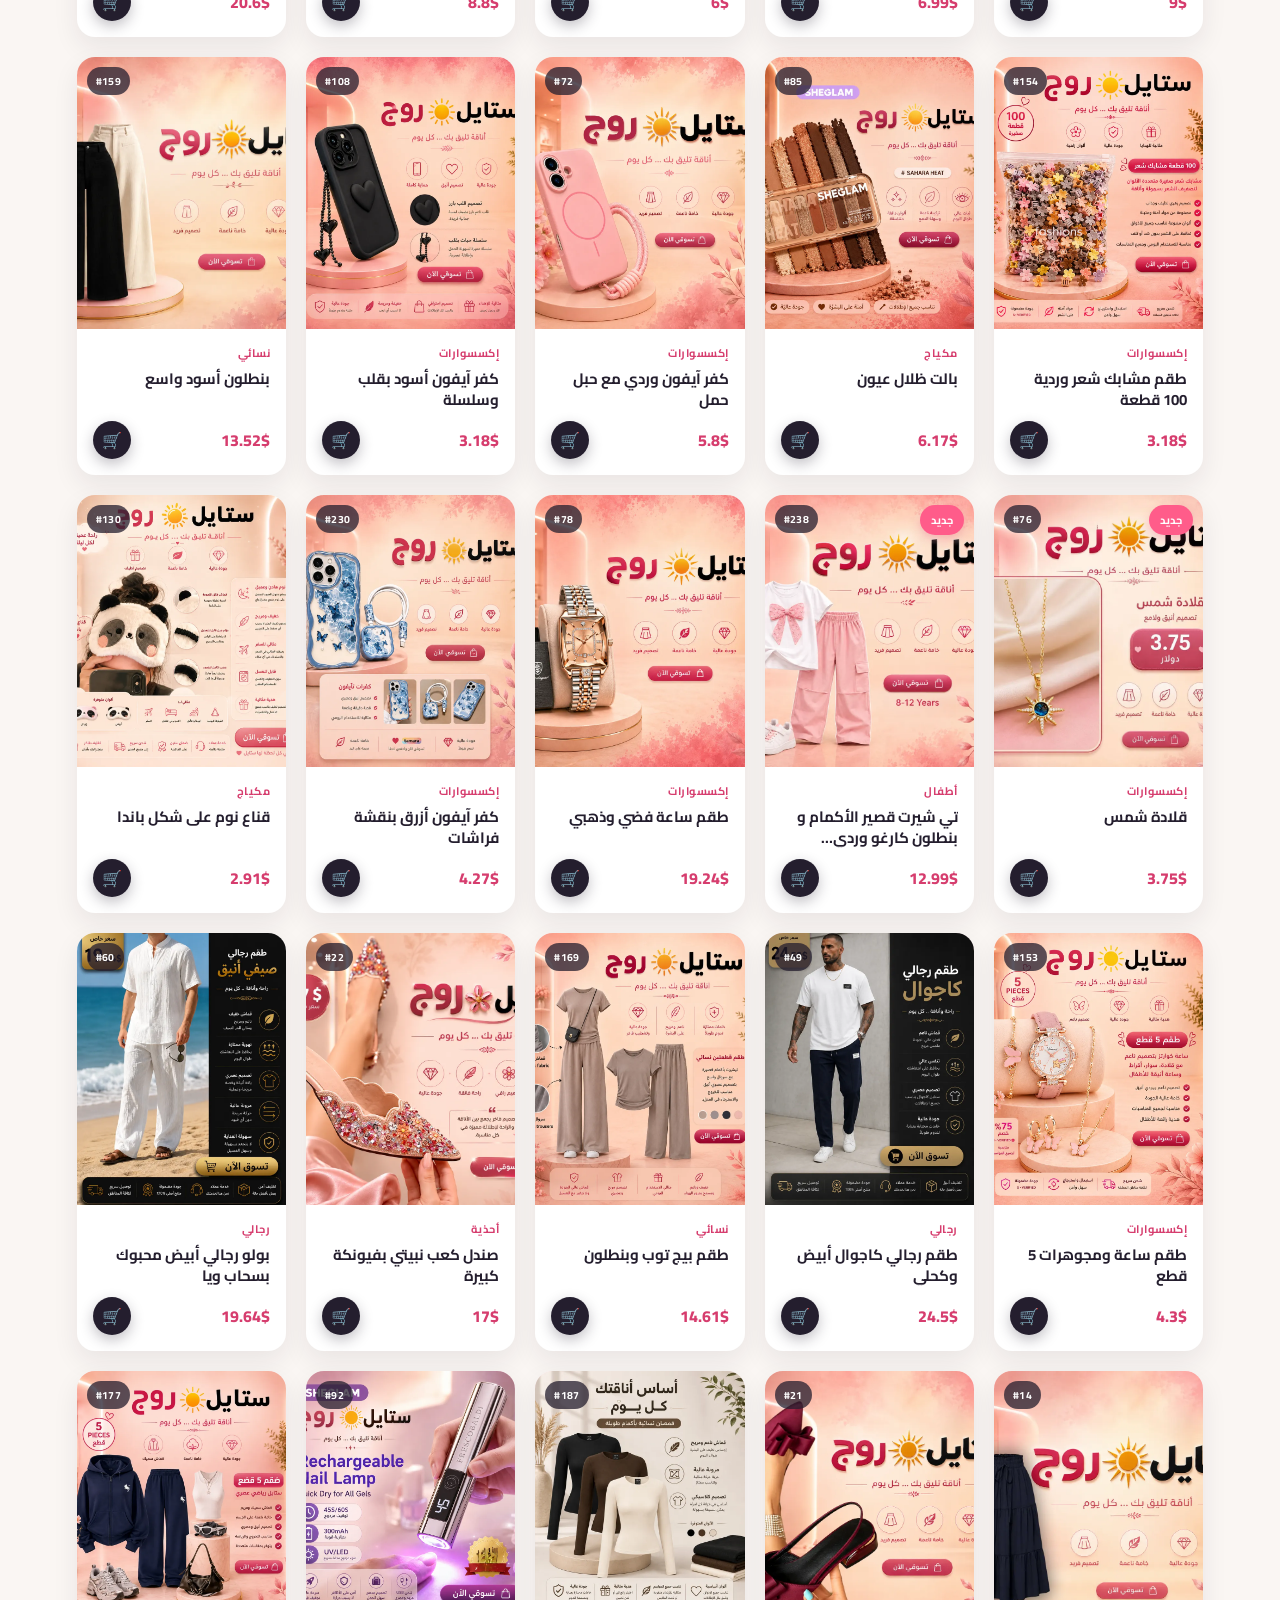
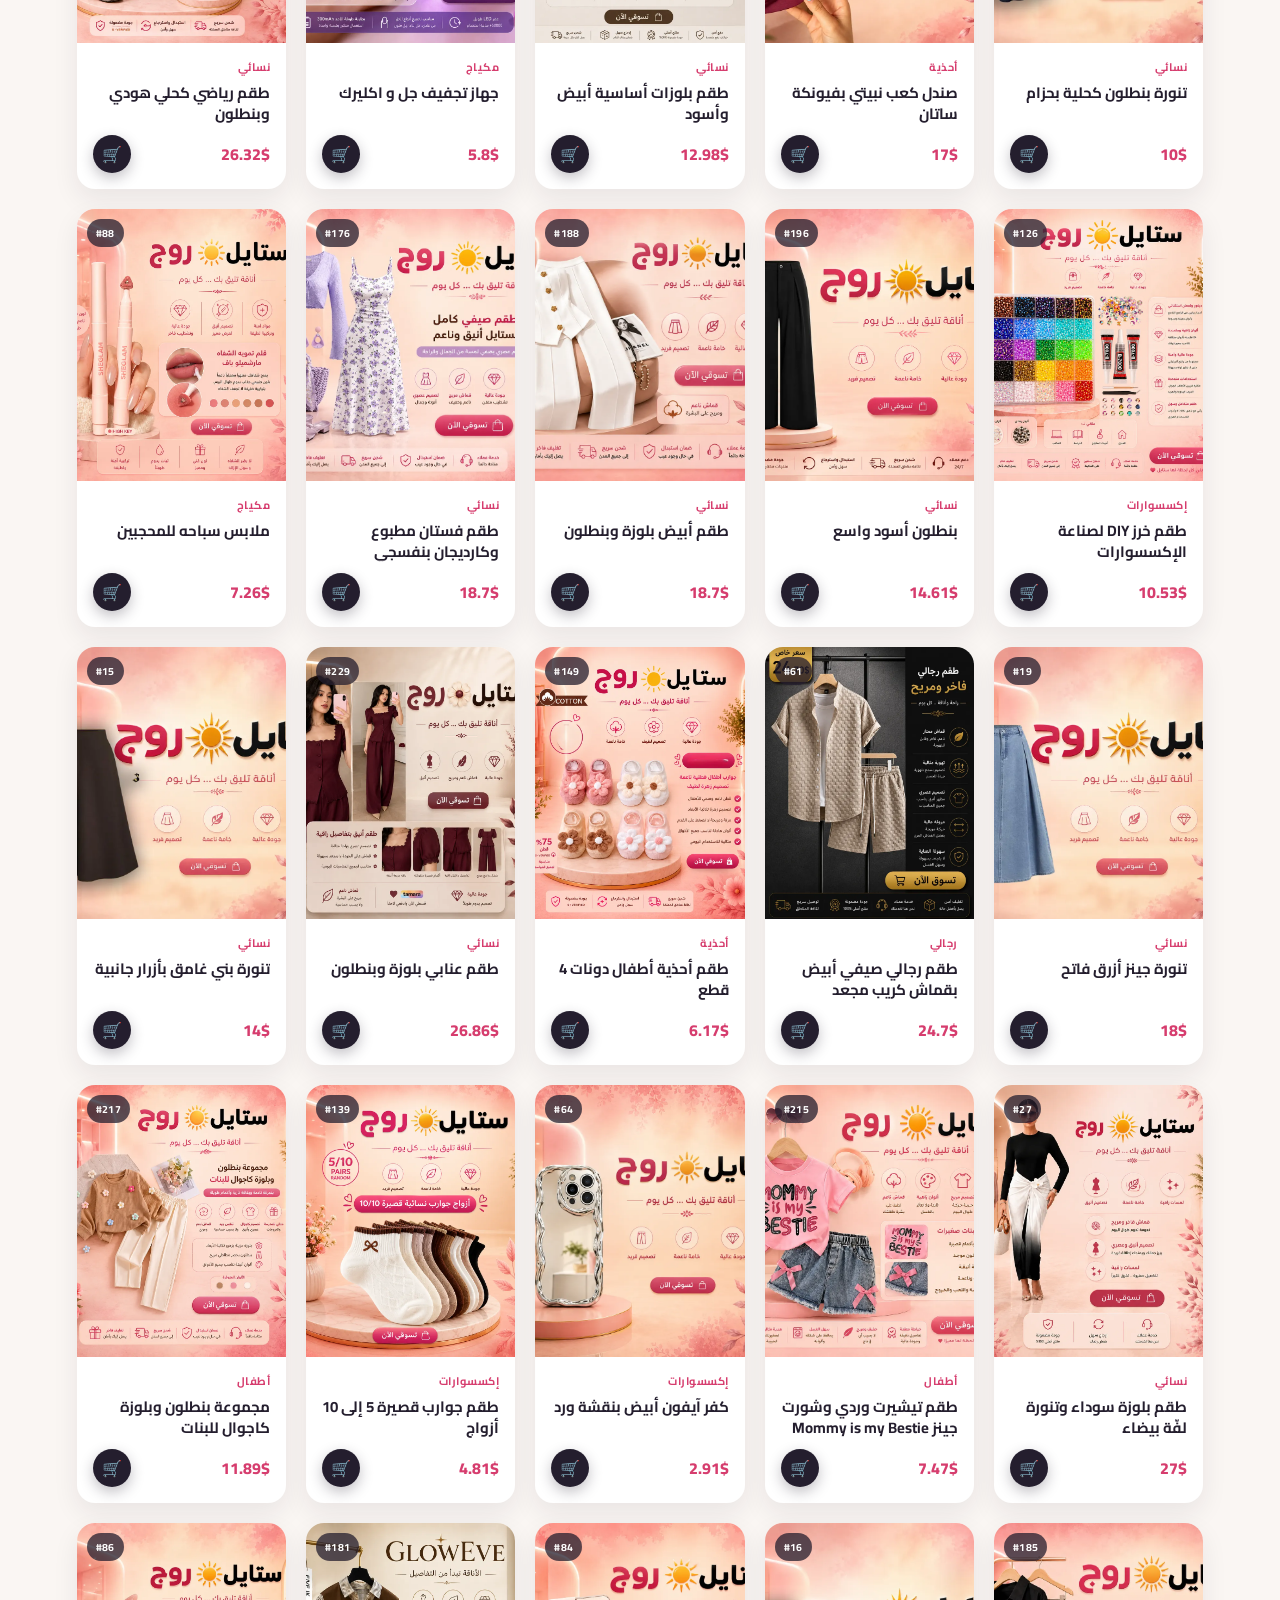
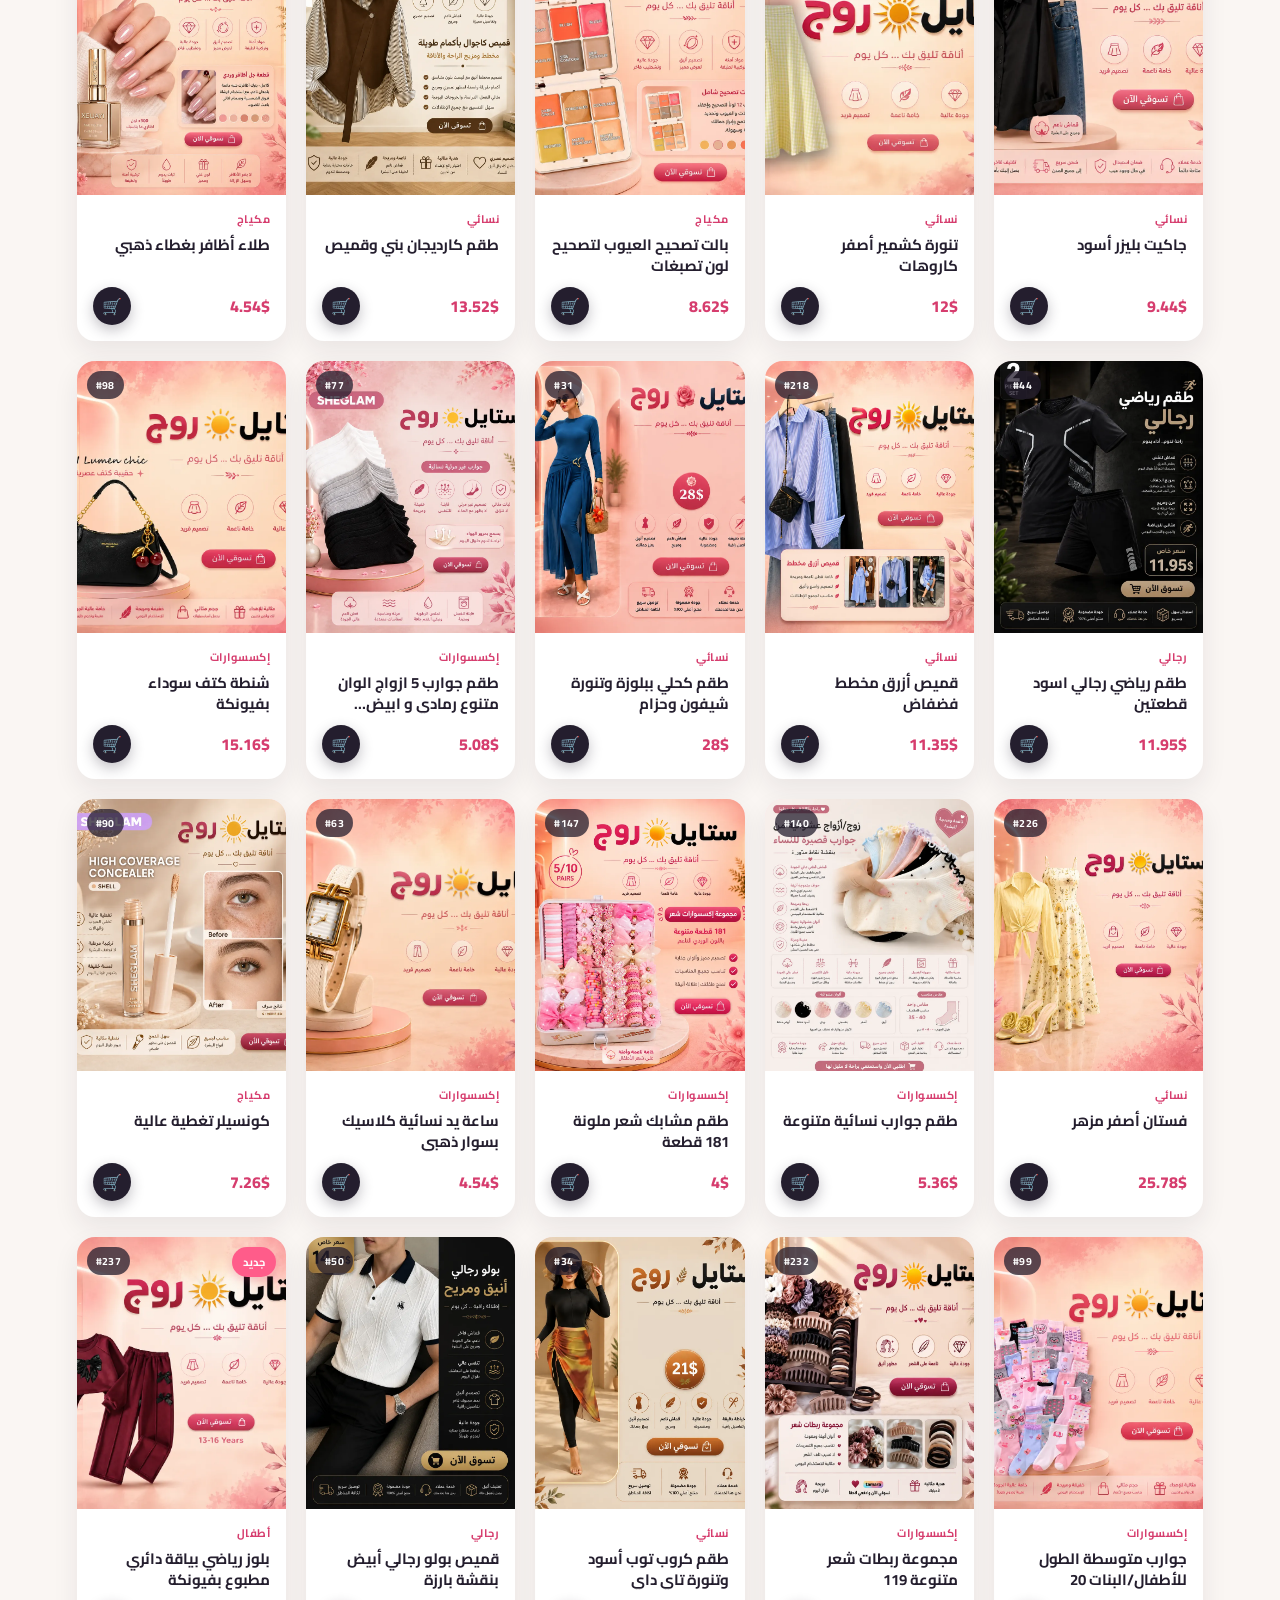
==== commit 3458c86b: "Add files via upload" ====
--- a/index.html
+++ b/index.html
@@ -10,6 +10,33 @@
   <link href="https://fonts.googleapis.com/css2?family=Lalezar&family=Cairo:wght@400;500;600;700;800&display=swap"
     rel="stylesheet">
  <link rel="stylesheet" href="style.css?v=20260913variants">
+
+  <!-- إخفاء شريط "تنزيل التطبيق" إذا الموقع مفتوح من داخل التطبيق نفسه -->
+  <style>
+    html.in-app .app-download-bar { display: none !important; }
+  </style>
+  <script>
+    (function () {
+      try {
+        var ua = navigator.userAgent || "";
+        var inApp =
+          window.matchMedia("(display-mode: standalone)").matches ||
+          window.matchMedia("(display-mode: fullscreen)").matches ||
+          window.matchMedia("(display-mode: minimal-ui)").matches ||
+          window.navigator.standalone === true ||                        /* iOS (مثبّت على الشاشة) */
+          (document.referrer || "").indexOf("android-app://") === 0 ||   /* TWA / تطبيق أندرويد */
+          /; wv\)/.test(ua) ||                                           /* Android WebView */
+          /StyleRojApp/i.test(ua) ||                                     /* علامة مخصصة من التطبيق */
+          /[?&]app=1(&|$)/.test(location.search);                        /* رابط التطبيق ?app=1 */
+
+        /* نتذكر إنه تطبيق حتى لو تنقّل المستخدم بين الصفحات بدون ?app=1 */
+        if (inApp) sessionStorage.setItem("in_app", "1");
+        if (sessionStorage.getItem("in_app") === "1") {
+          document.documentElement.classList.add("in-app");
+        }
+      } catch (e) { }
+    })();
+  </script>
 </head>
 
 <body>
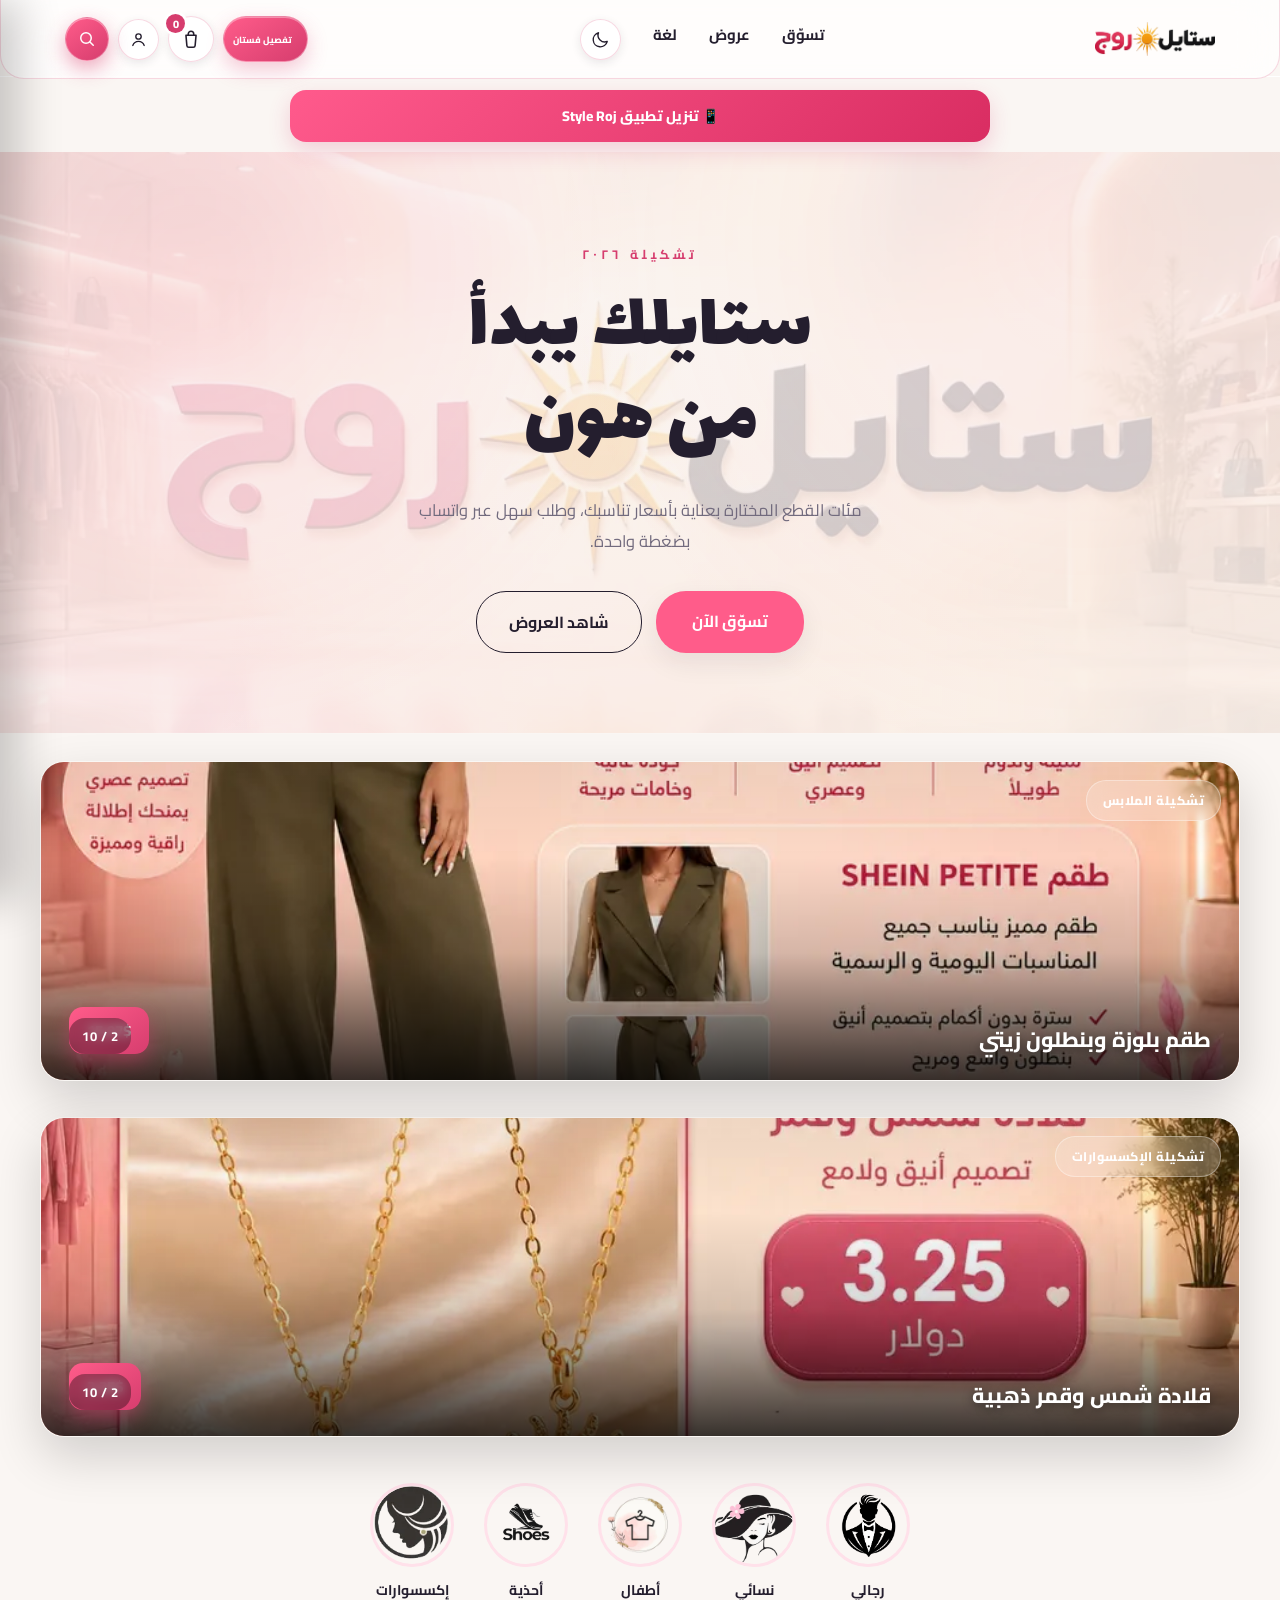
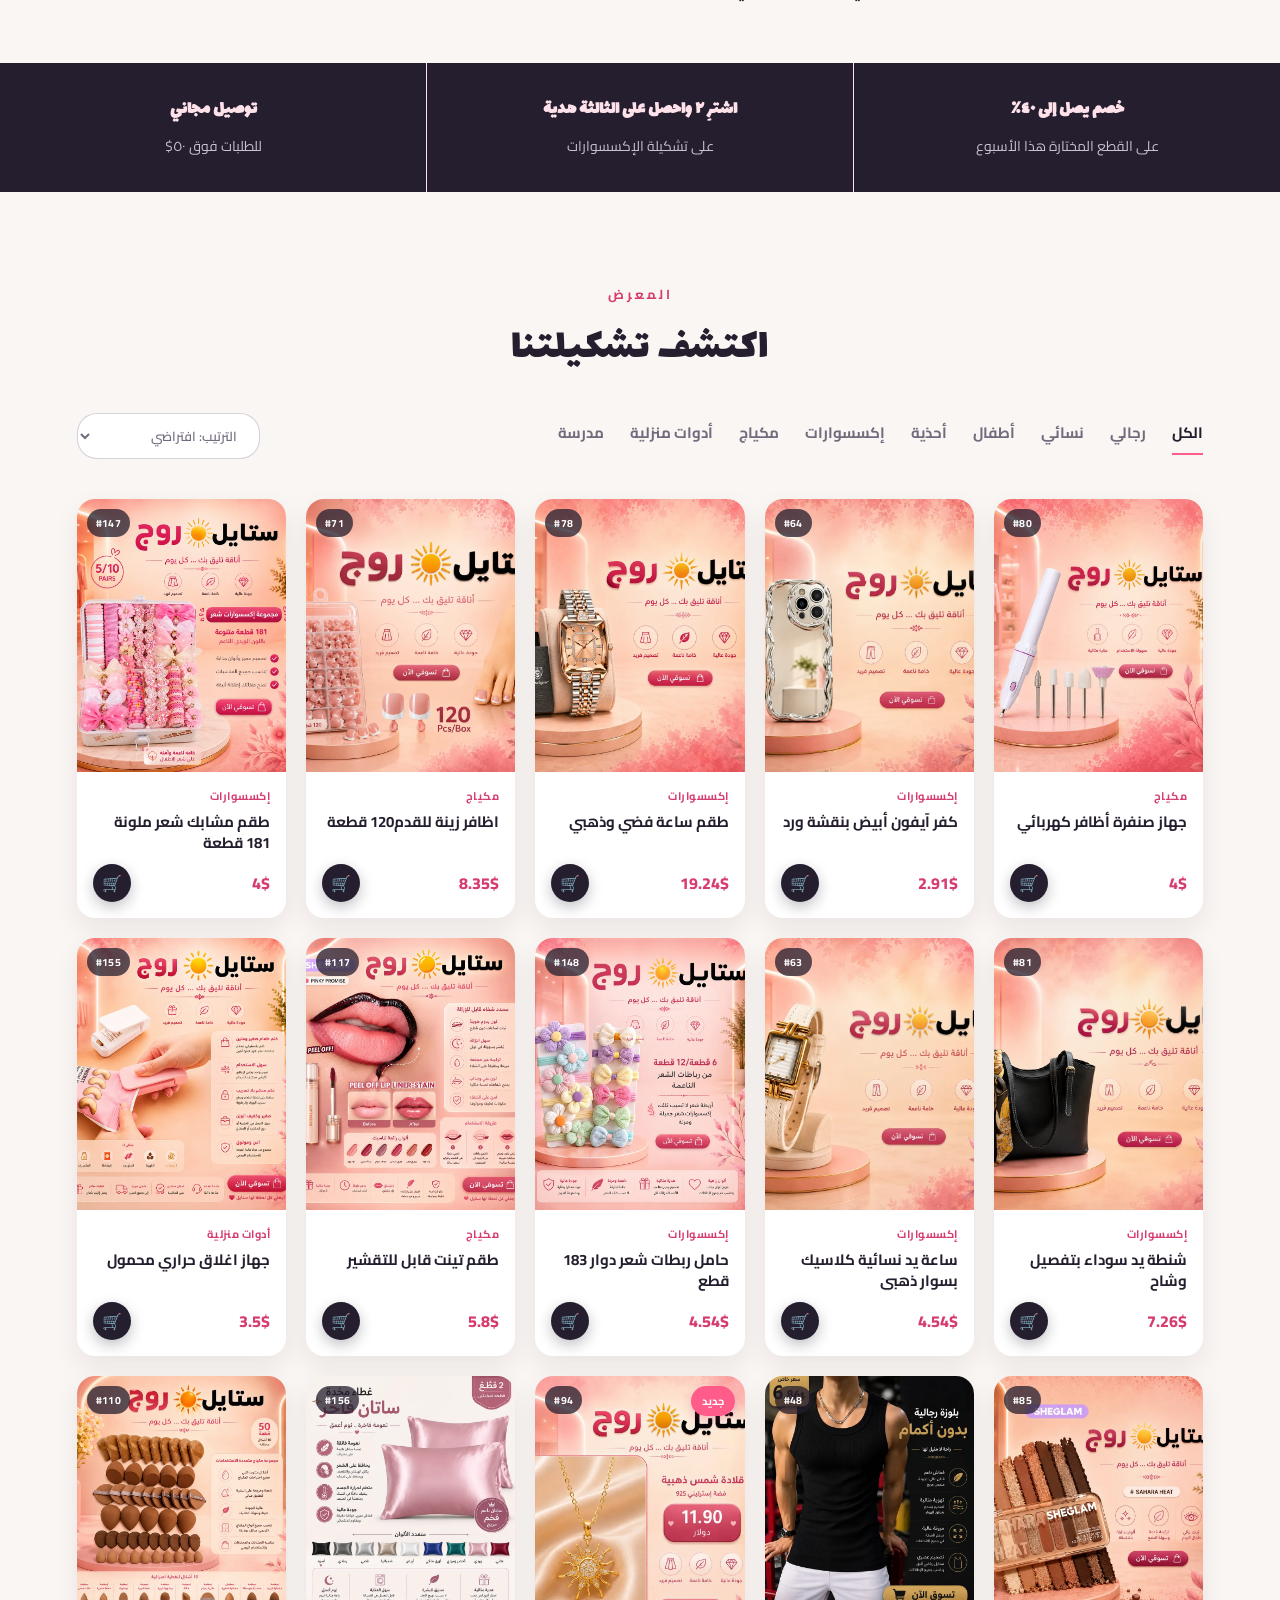
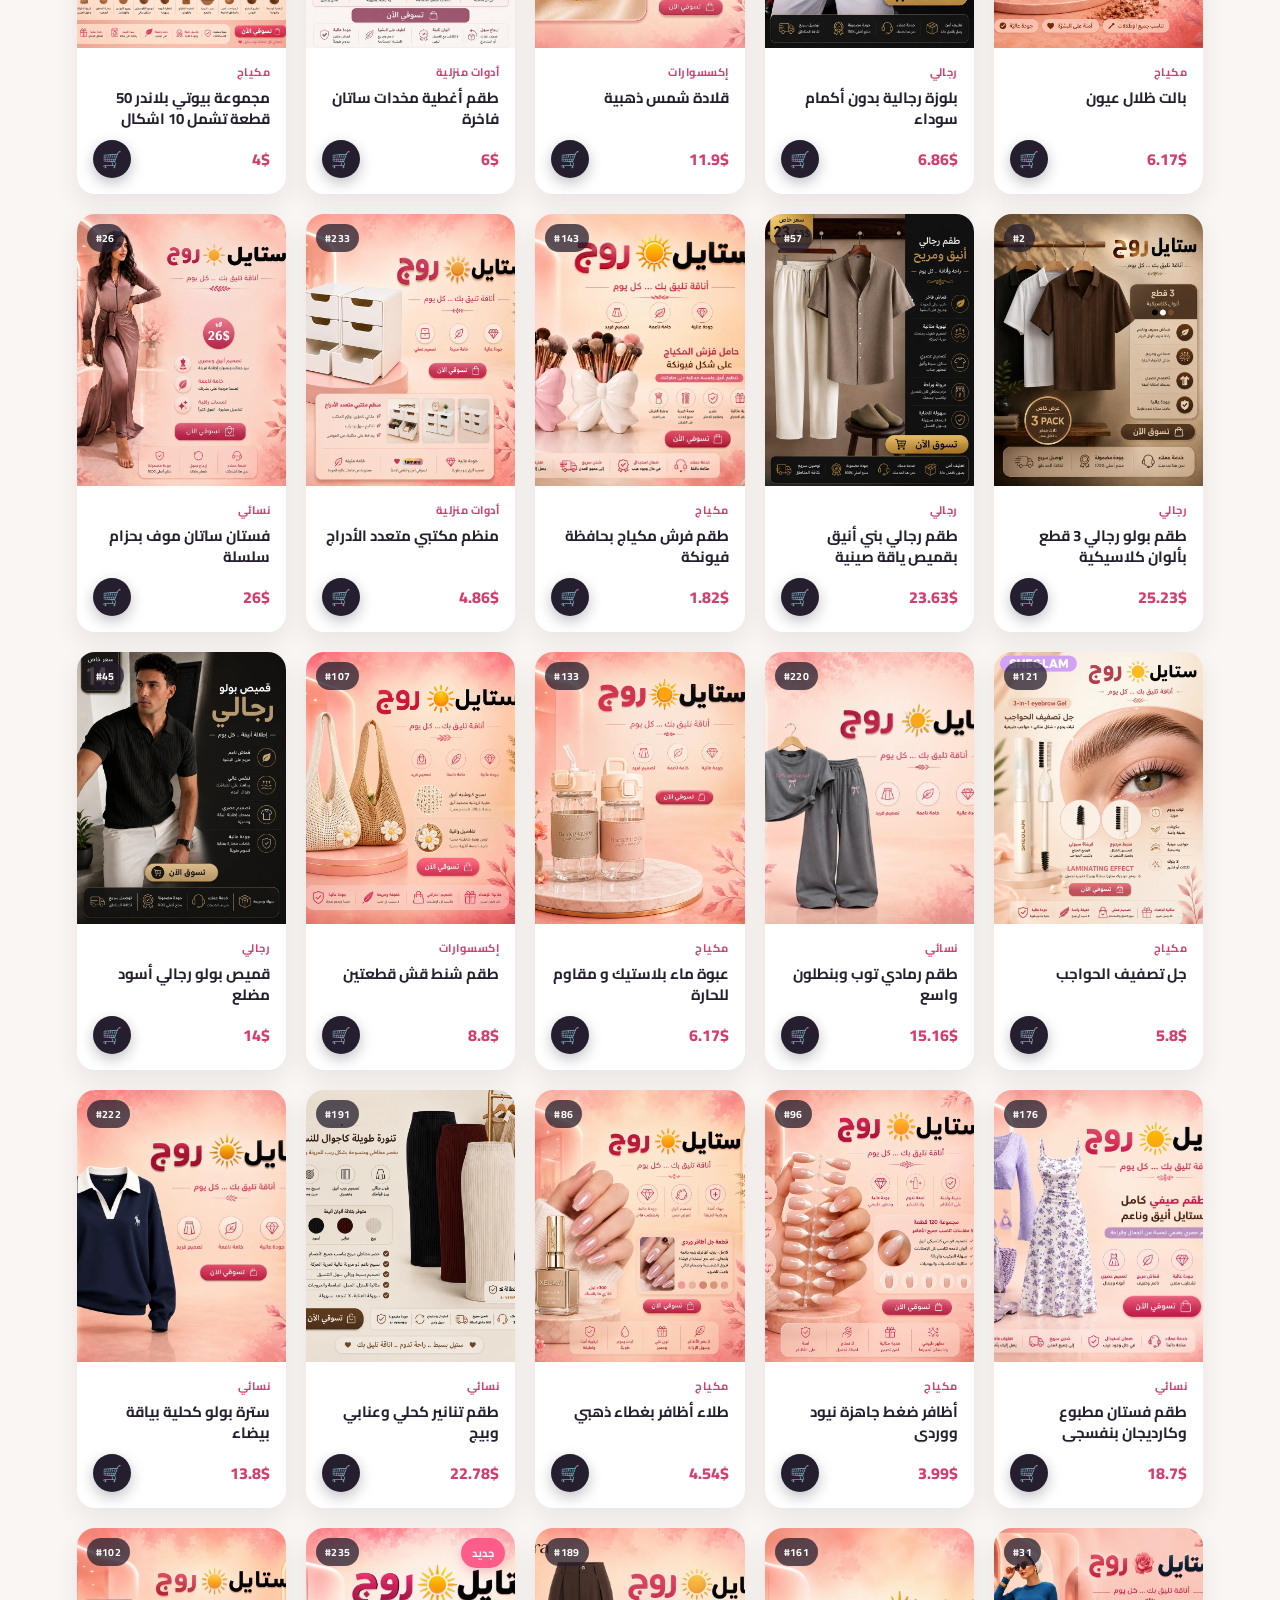
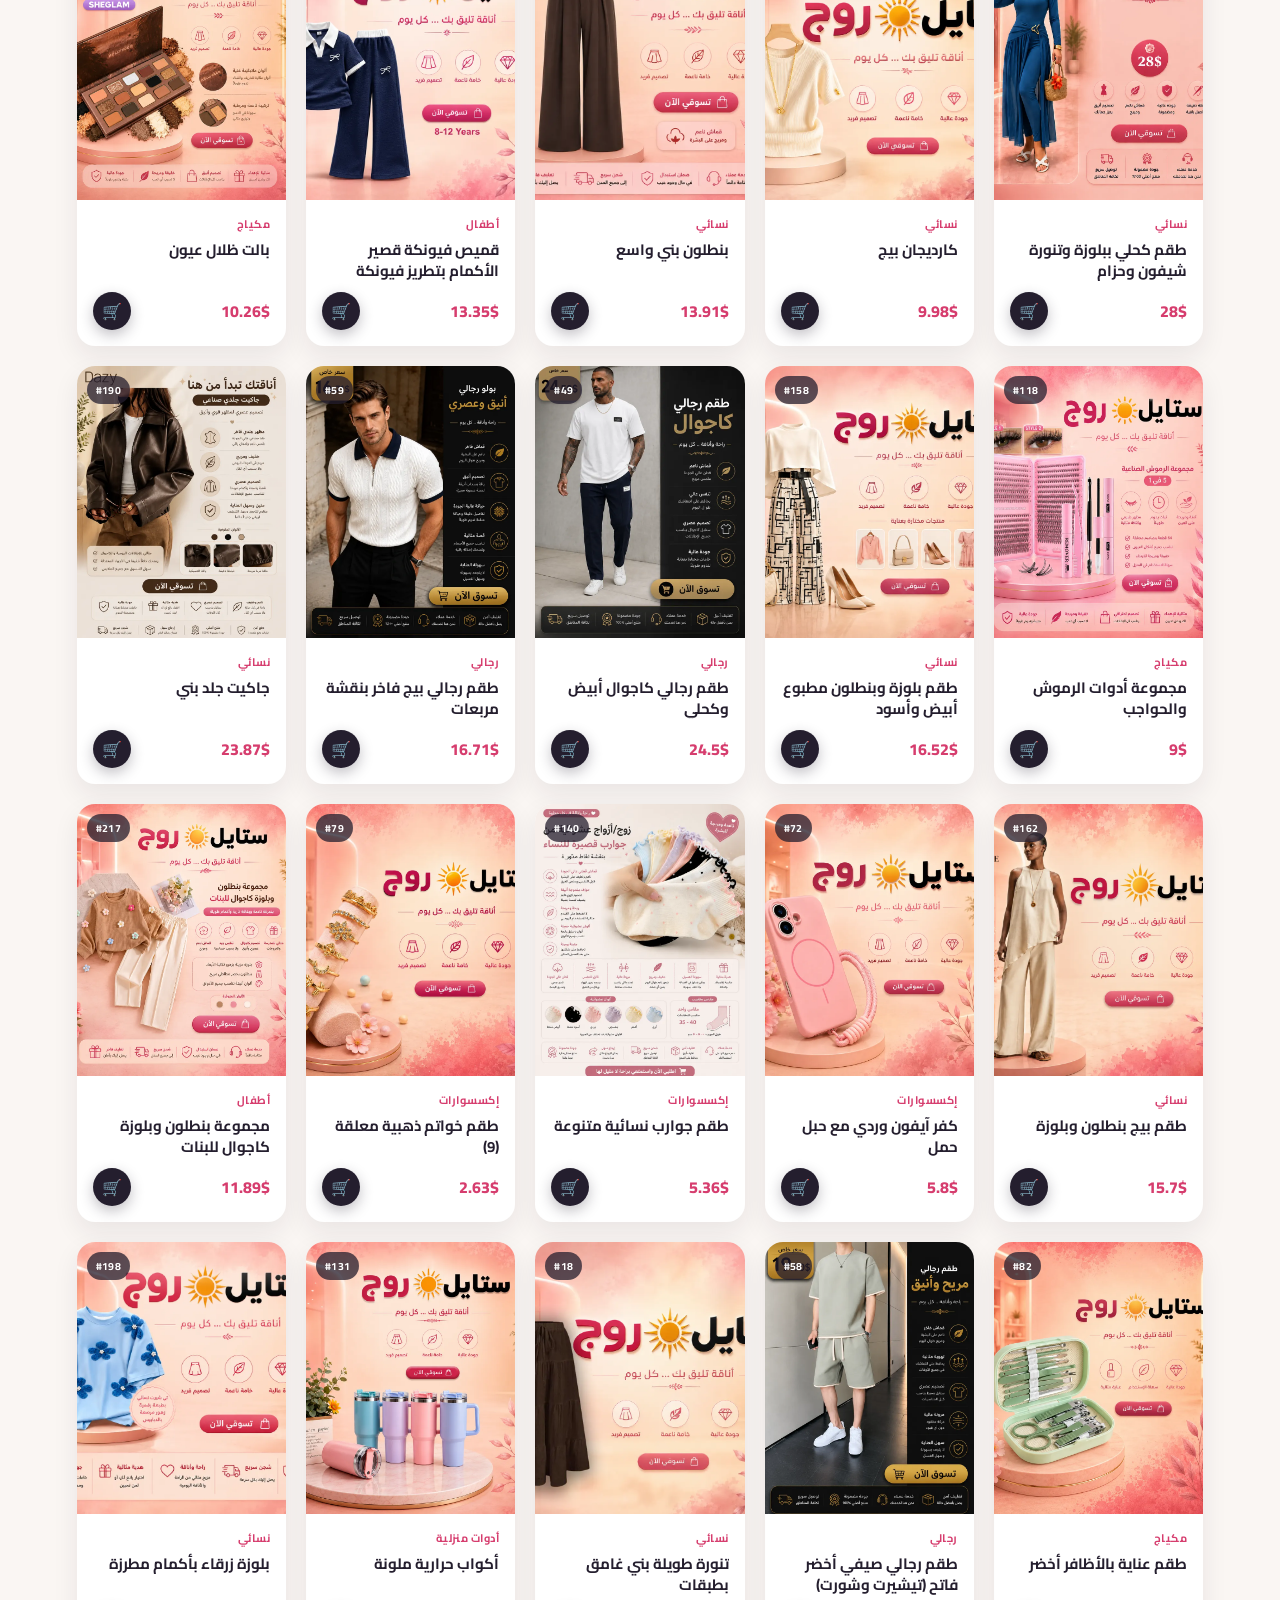
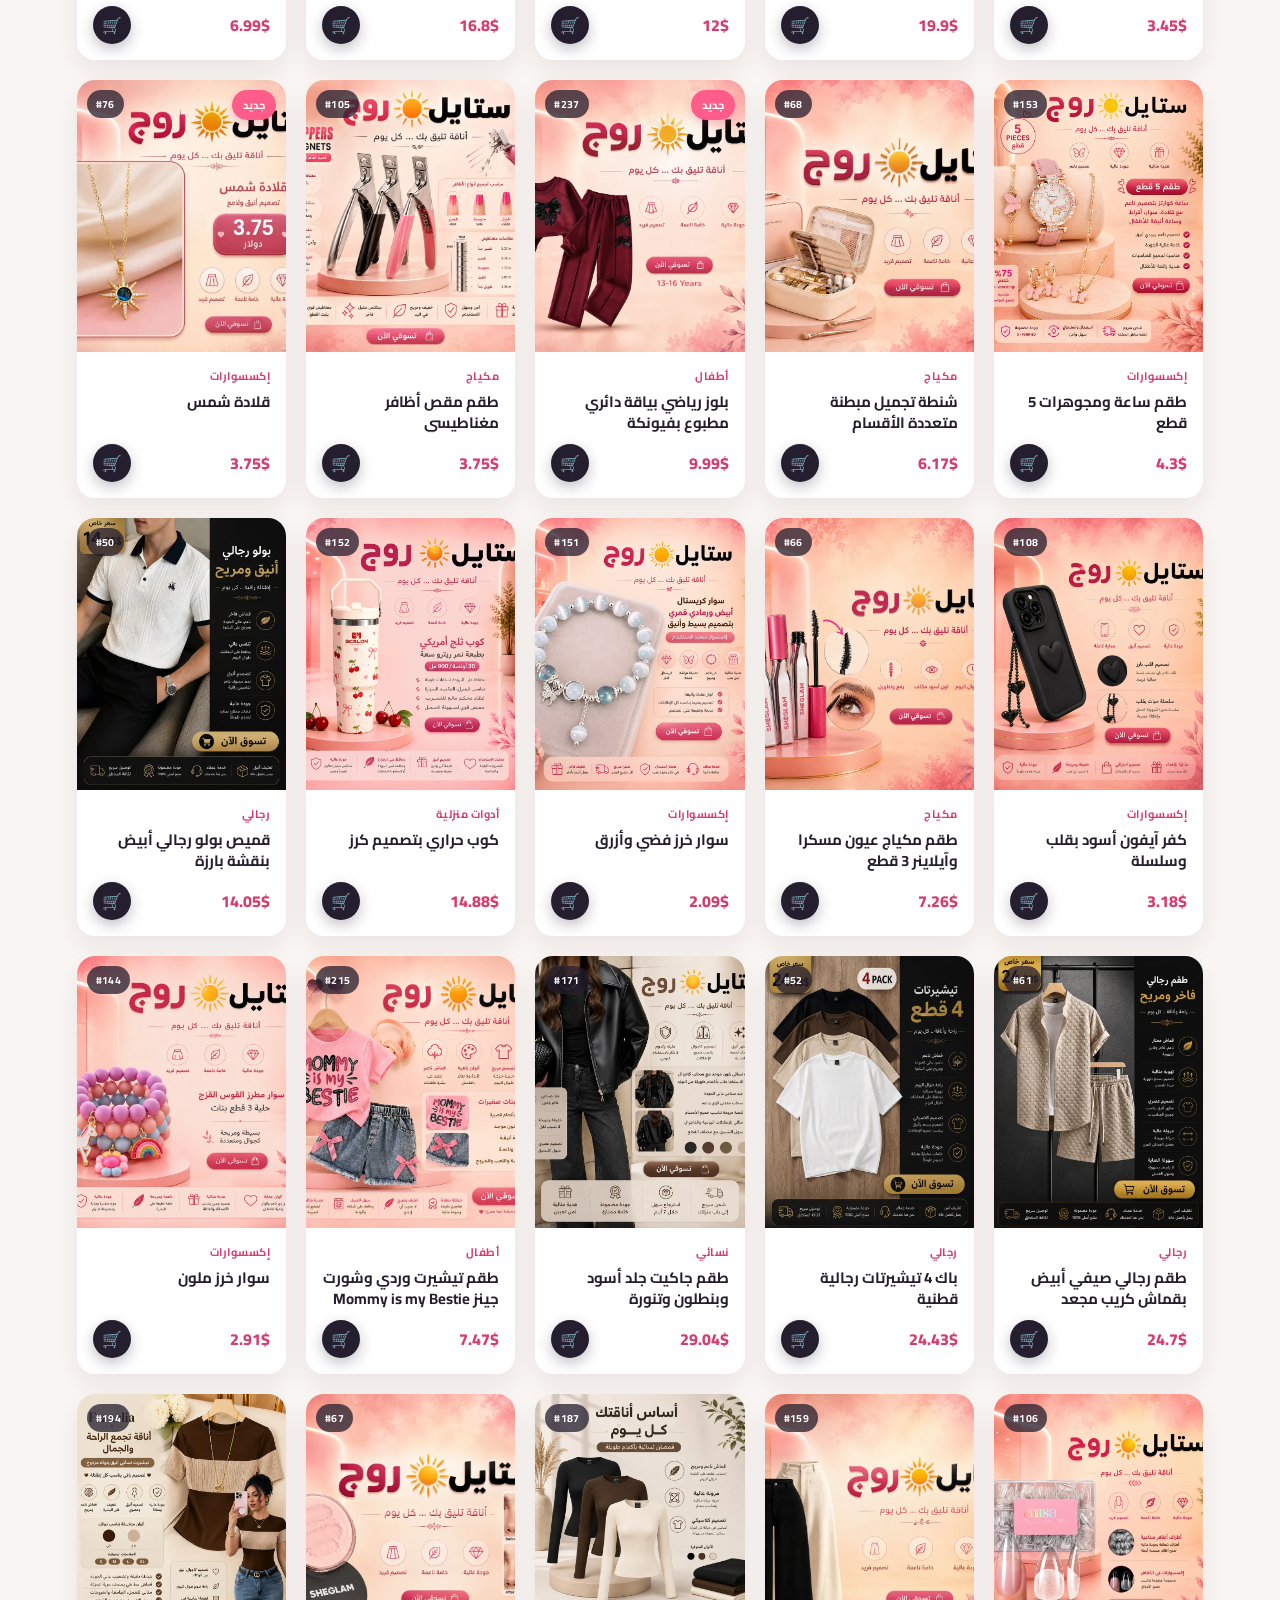
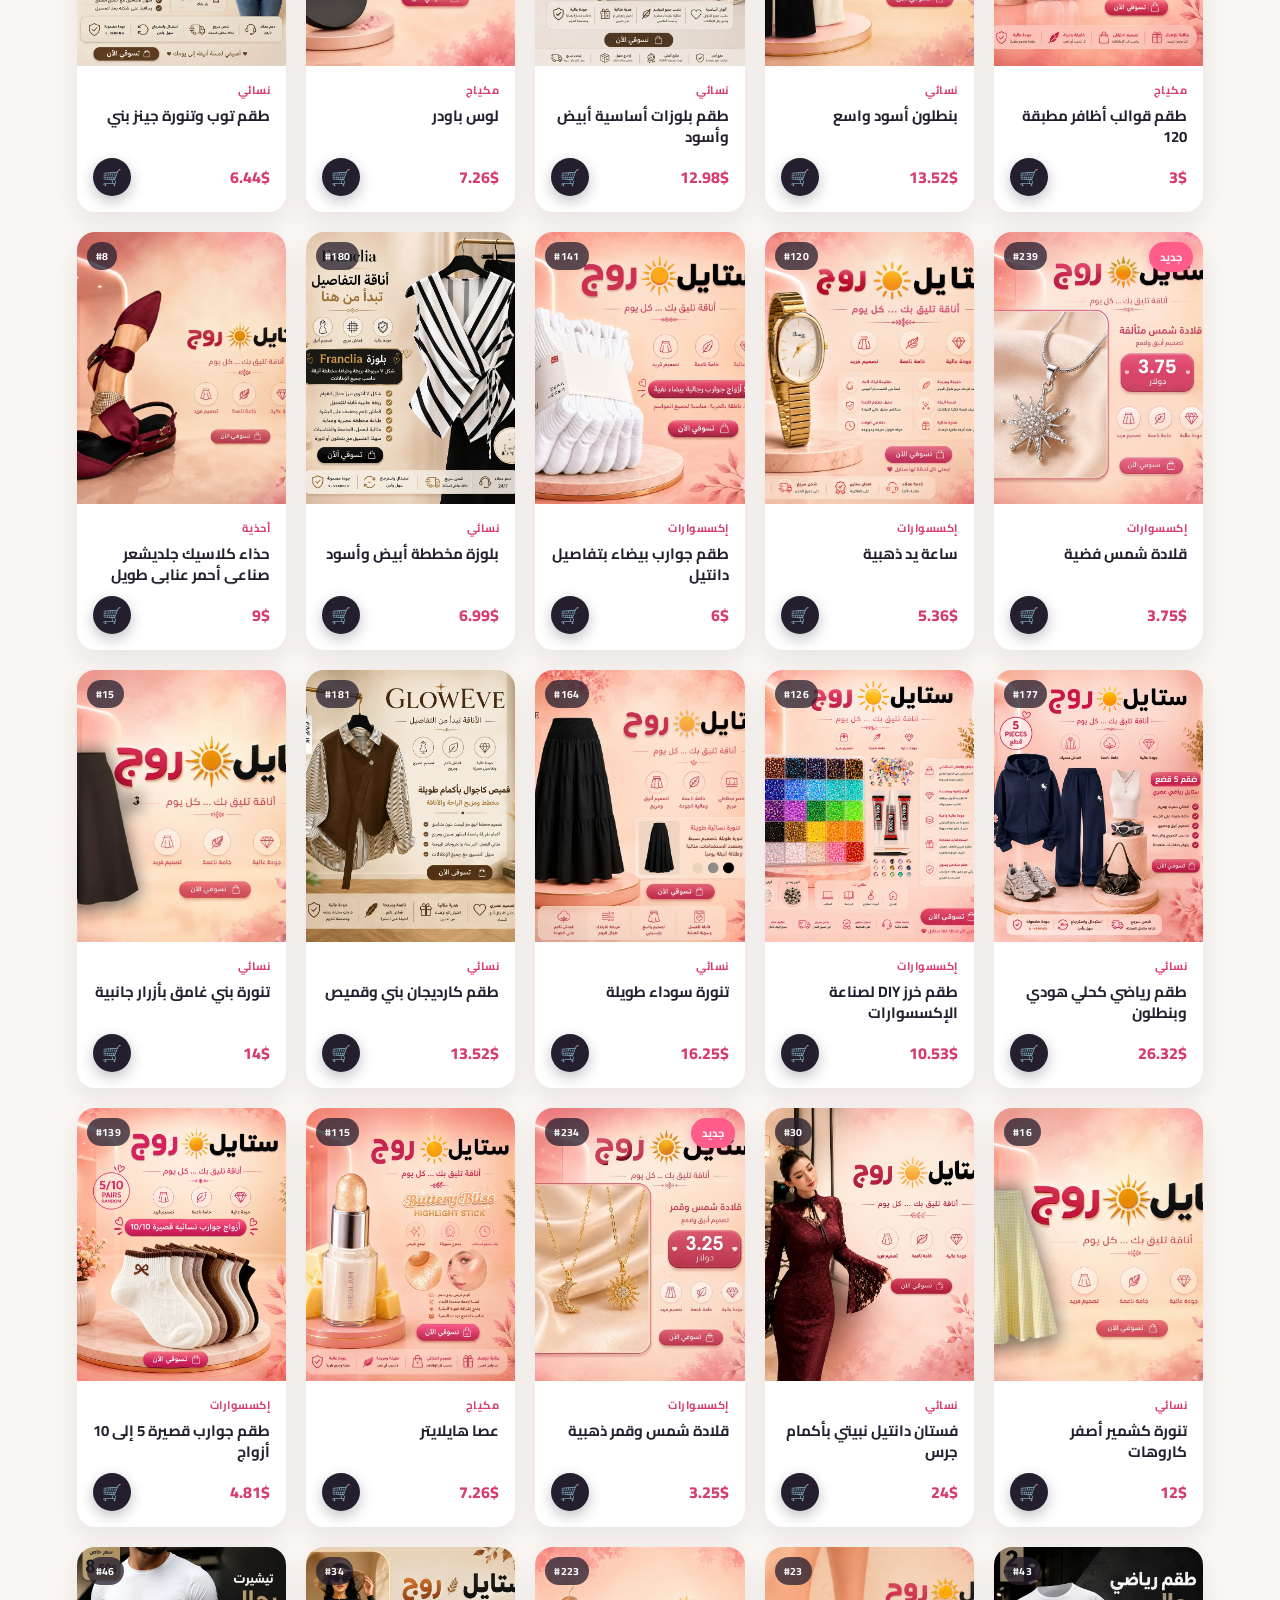
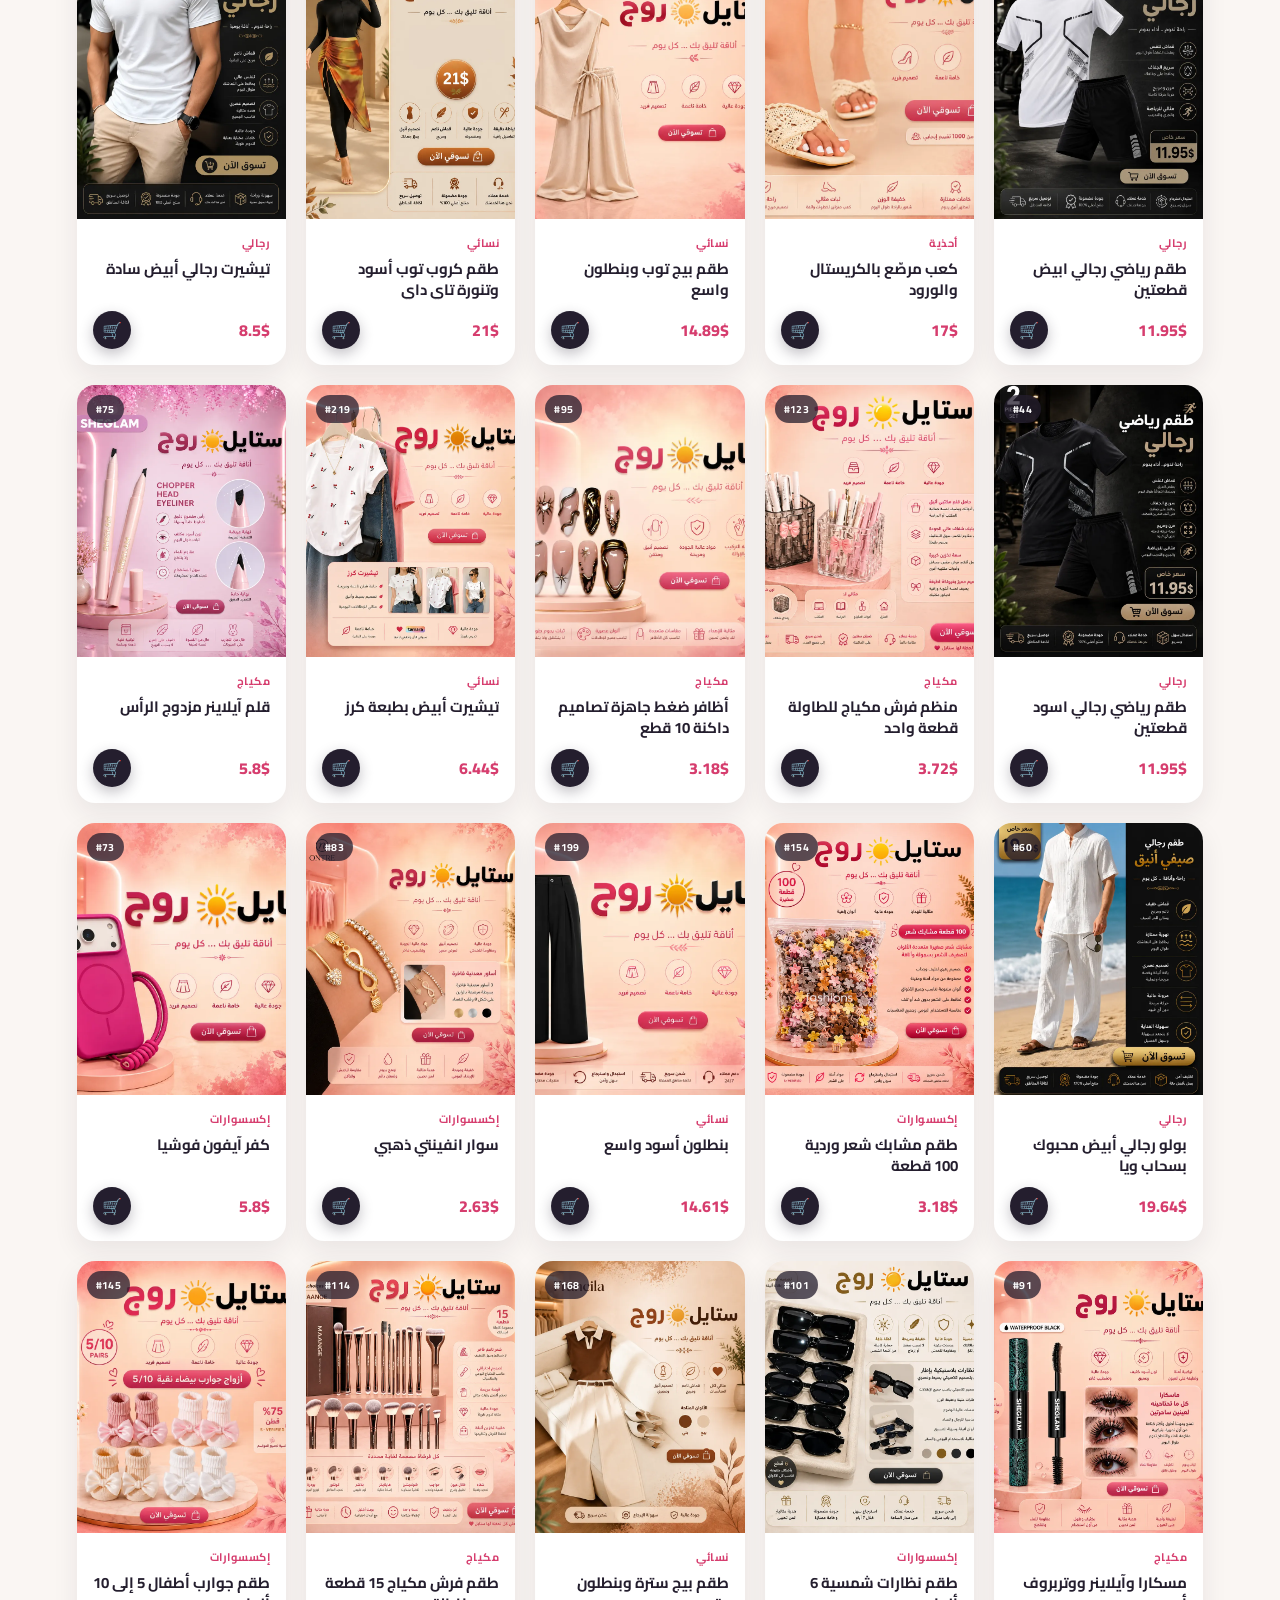
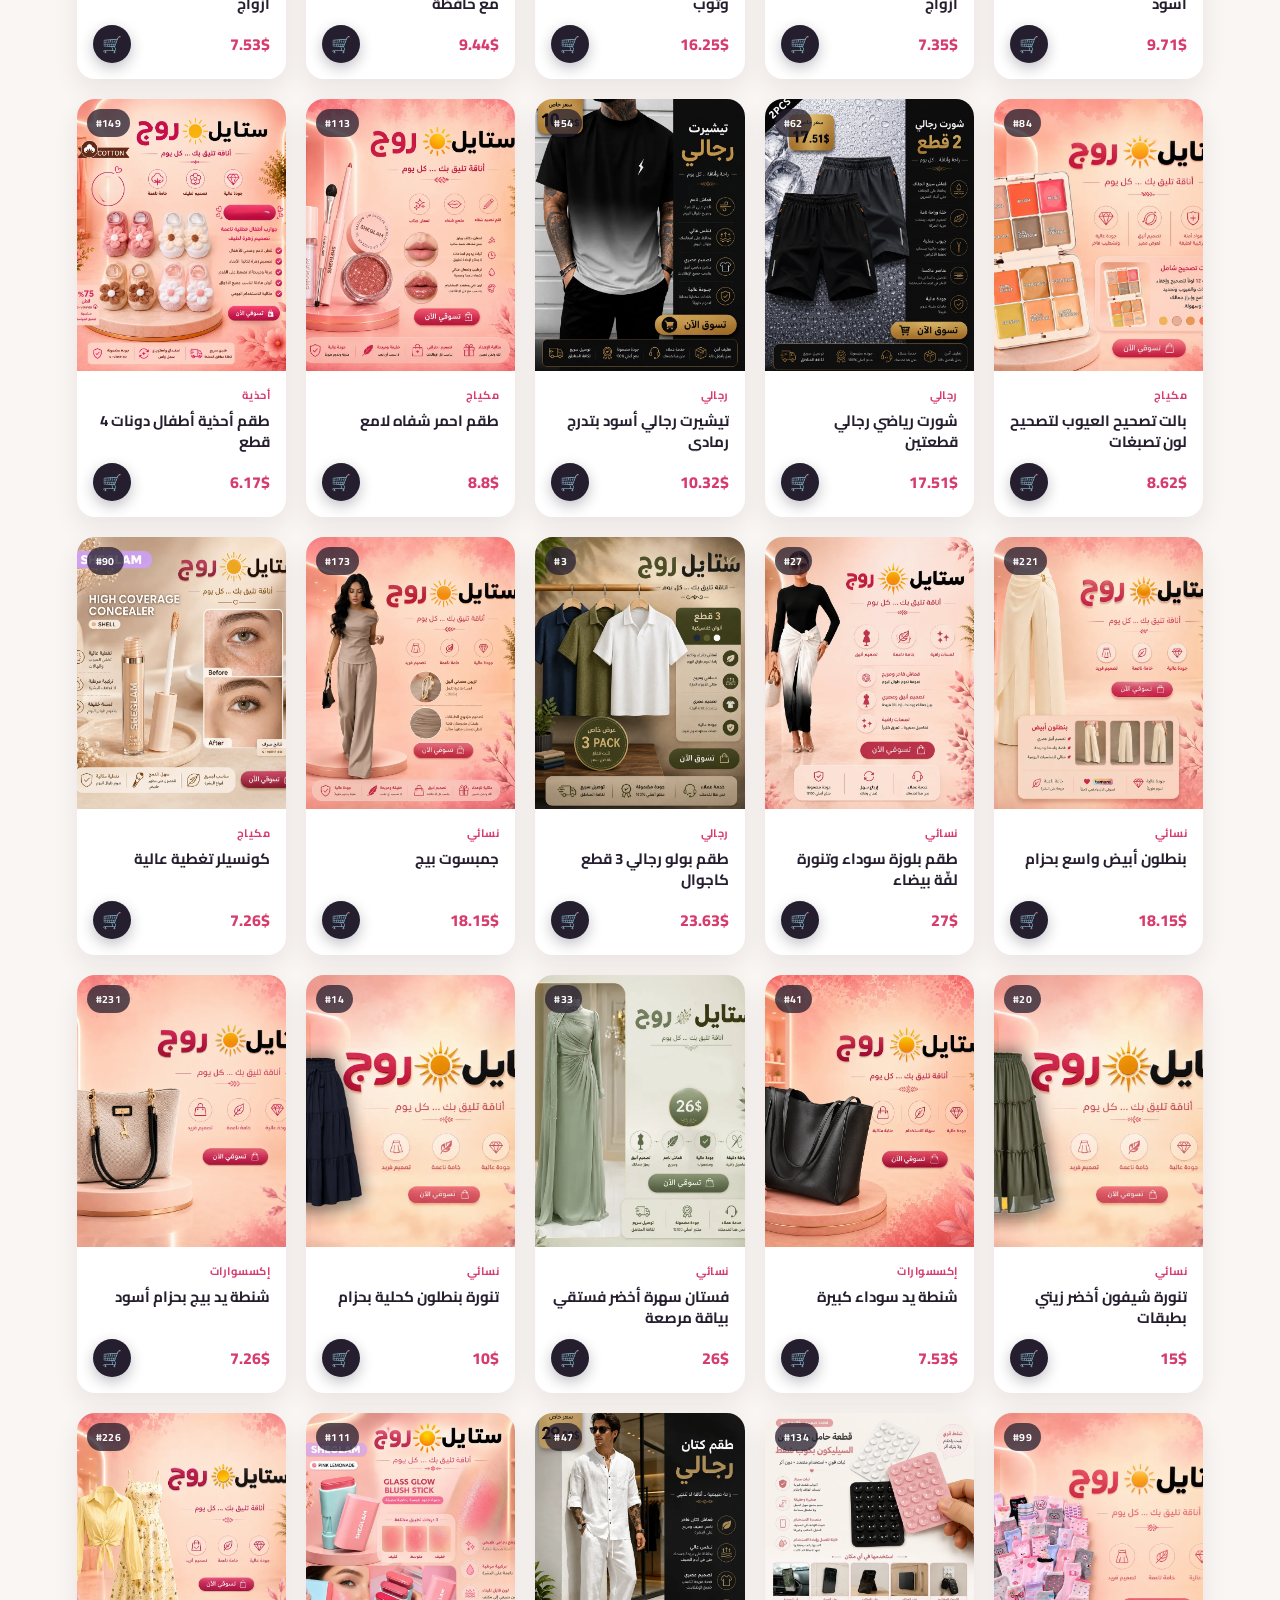
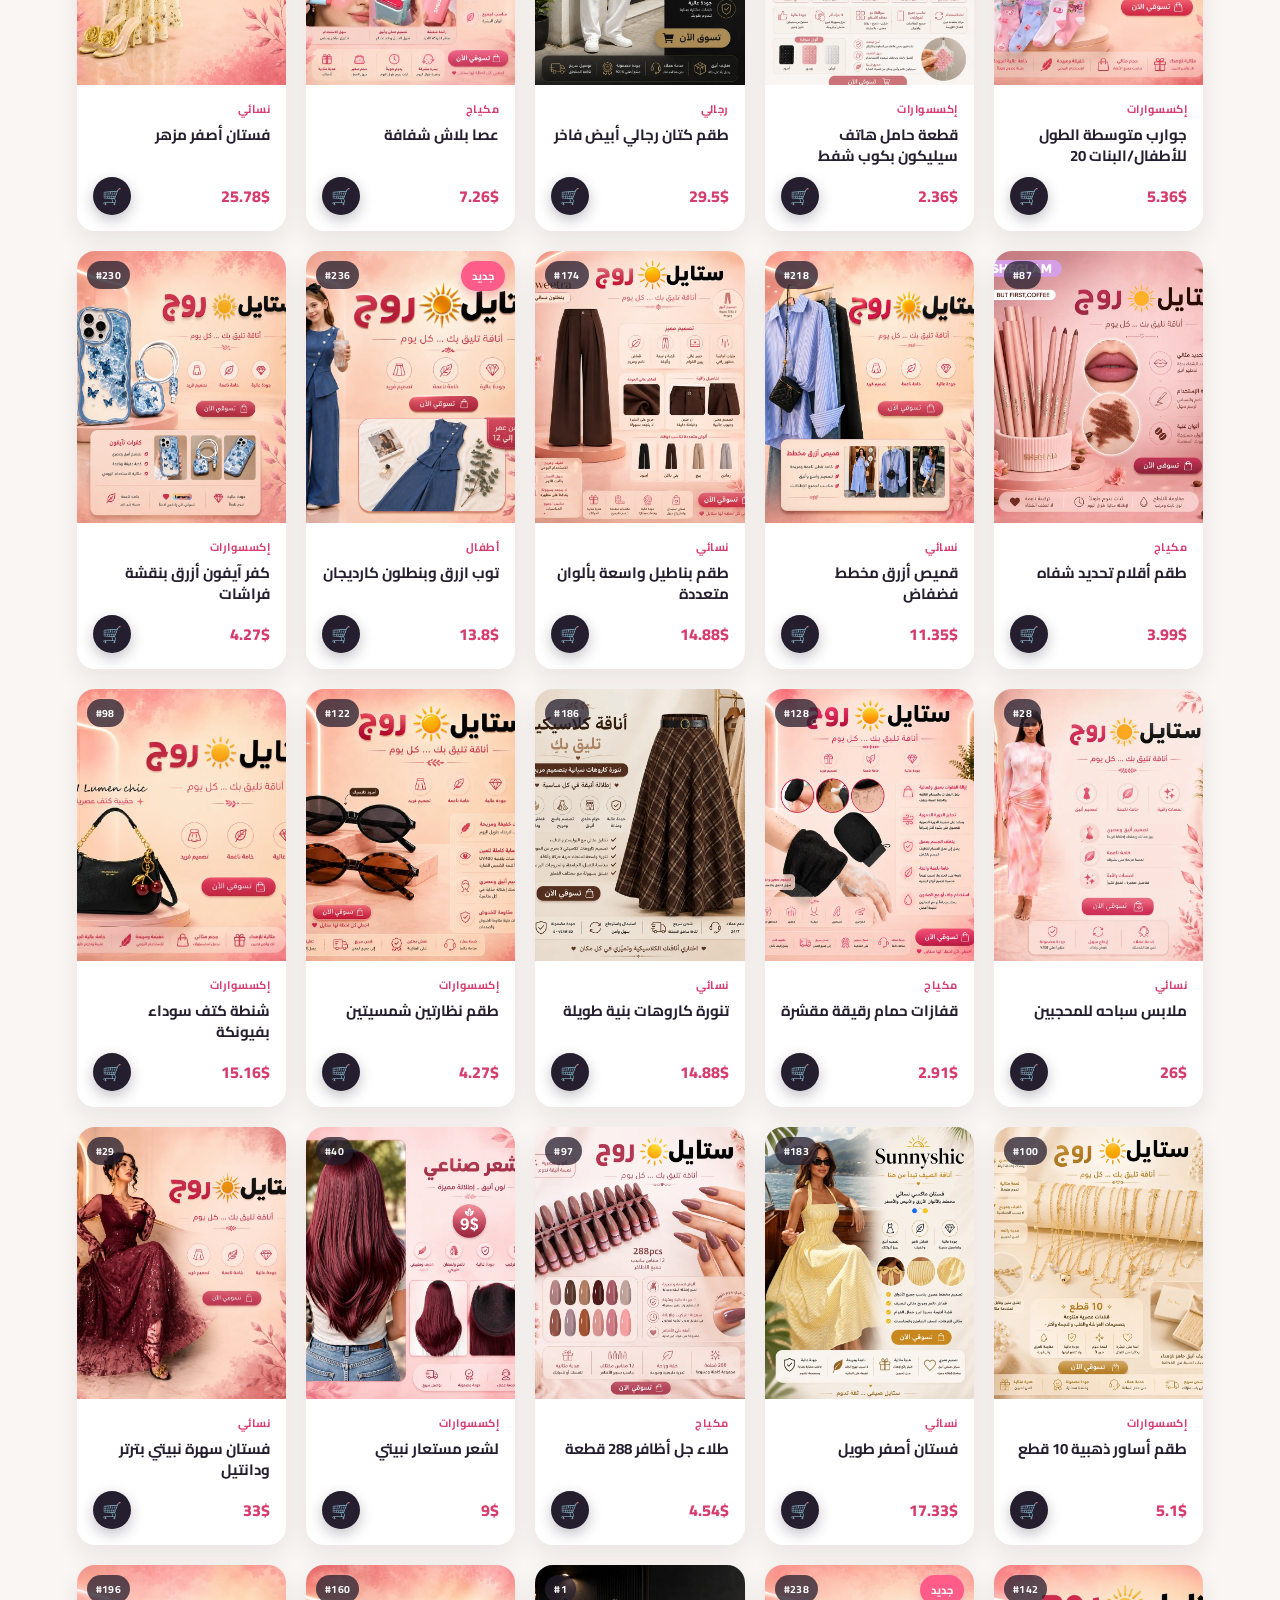
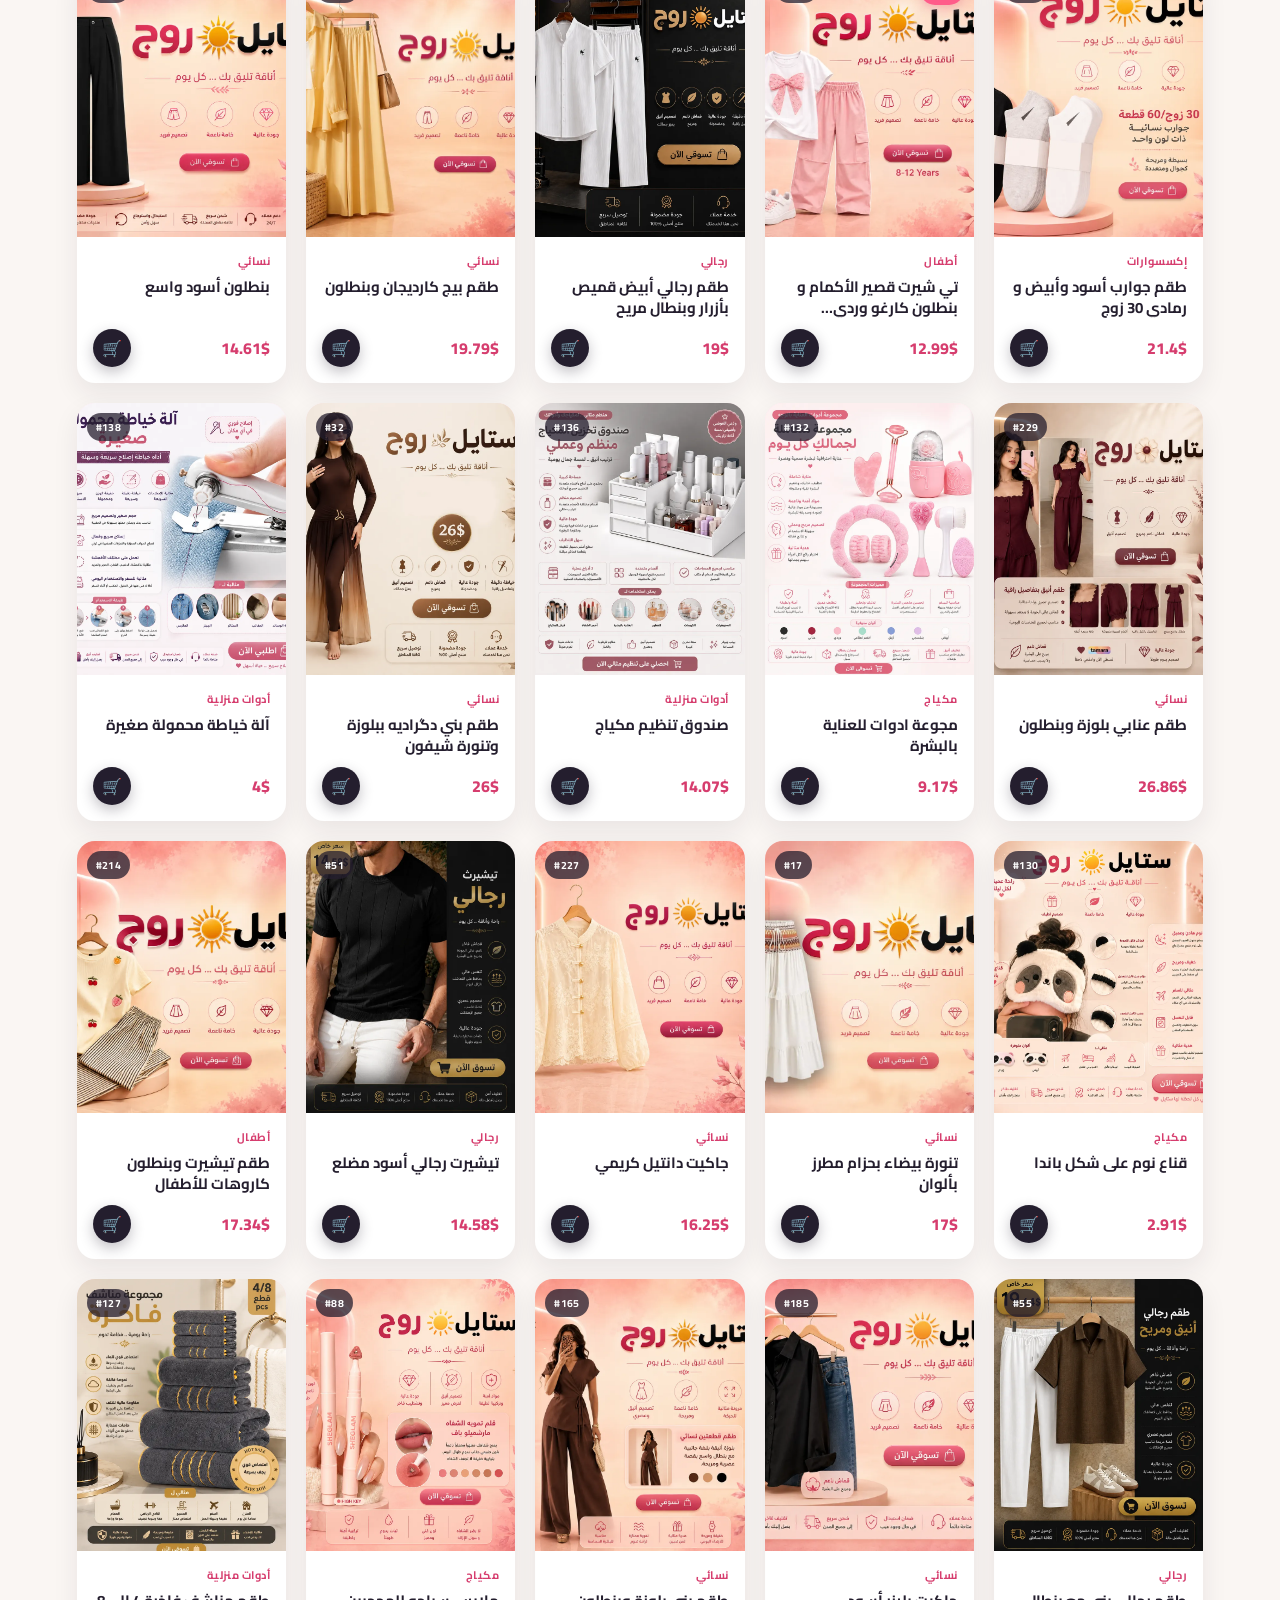
==== commit 651a3c99: "Add files via upload" ====
--- a/index.html
+++ b/index.html
@@ -61,8 +61,7 @@
       <ul>
         <li><a href="#gallery" data-i18n="nav_shop">تسوّق</a></li>
         <li><a href="#deals" data-i18n="nav_deals">عروض</a></li>
-        <li><a href="#about" data-i18n="nav_about">من نحن</a></li>
-        <li><a href="#contact" data-i18n="nav_contact">تواصل معنا</a>
+
         <li><a href="#" class="menu-language-btn" onclick="openLanguageModal()"> لغة</a></li>
               <button class="theme-btn" id="themeBtn" onclick="toggleTheme()" title="تبديل المظهر" aria-label="تبديل المظهر">
         <svg class="icon-moon" viewBox="0 0 24 24" fill="none" xmlns="http://www.w3.org/2000/svg" aria-hidden="true">
--- a/style.css
+++ b/style.css
@@ -1340,3 +1340,36 @@
 
 
 
+.app-download-bar{
+  width:100%;
+  padding:10px 15px;
+  display:flex;
+  justify-content:center;
+  position:relative;
+  z-index:9999;
+}
+
+.app-download-bar a{
+  width:min(700px,100%);
+  text-align:center;
+  text-decoration:none;
+  color:#fff;
+  background:linear-gradient(135deg,#ff5a8c,#d92d62);
+  padding:13px 20px;
+  border-radius:16px;
+  font-family:Cairo,Arial,sans-serif;
+  font-size:14px;
+  font-weight:800;
+  box-shadow:0 8px 22px rgba(217,45,98,.20);
+}
+
+@media(max-width:600px){
+  .app-download-bar{
+    padding:8px 10px;
+  }
+
+  .app-download-bar a{
+    font-size:13px;
+    padding:12px 15px;
+  }
+}
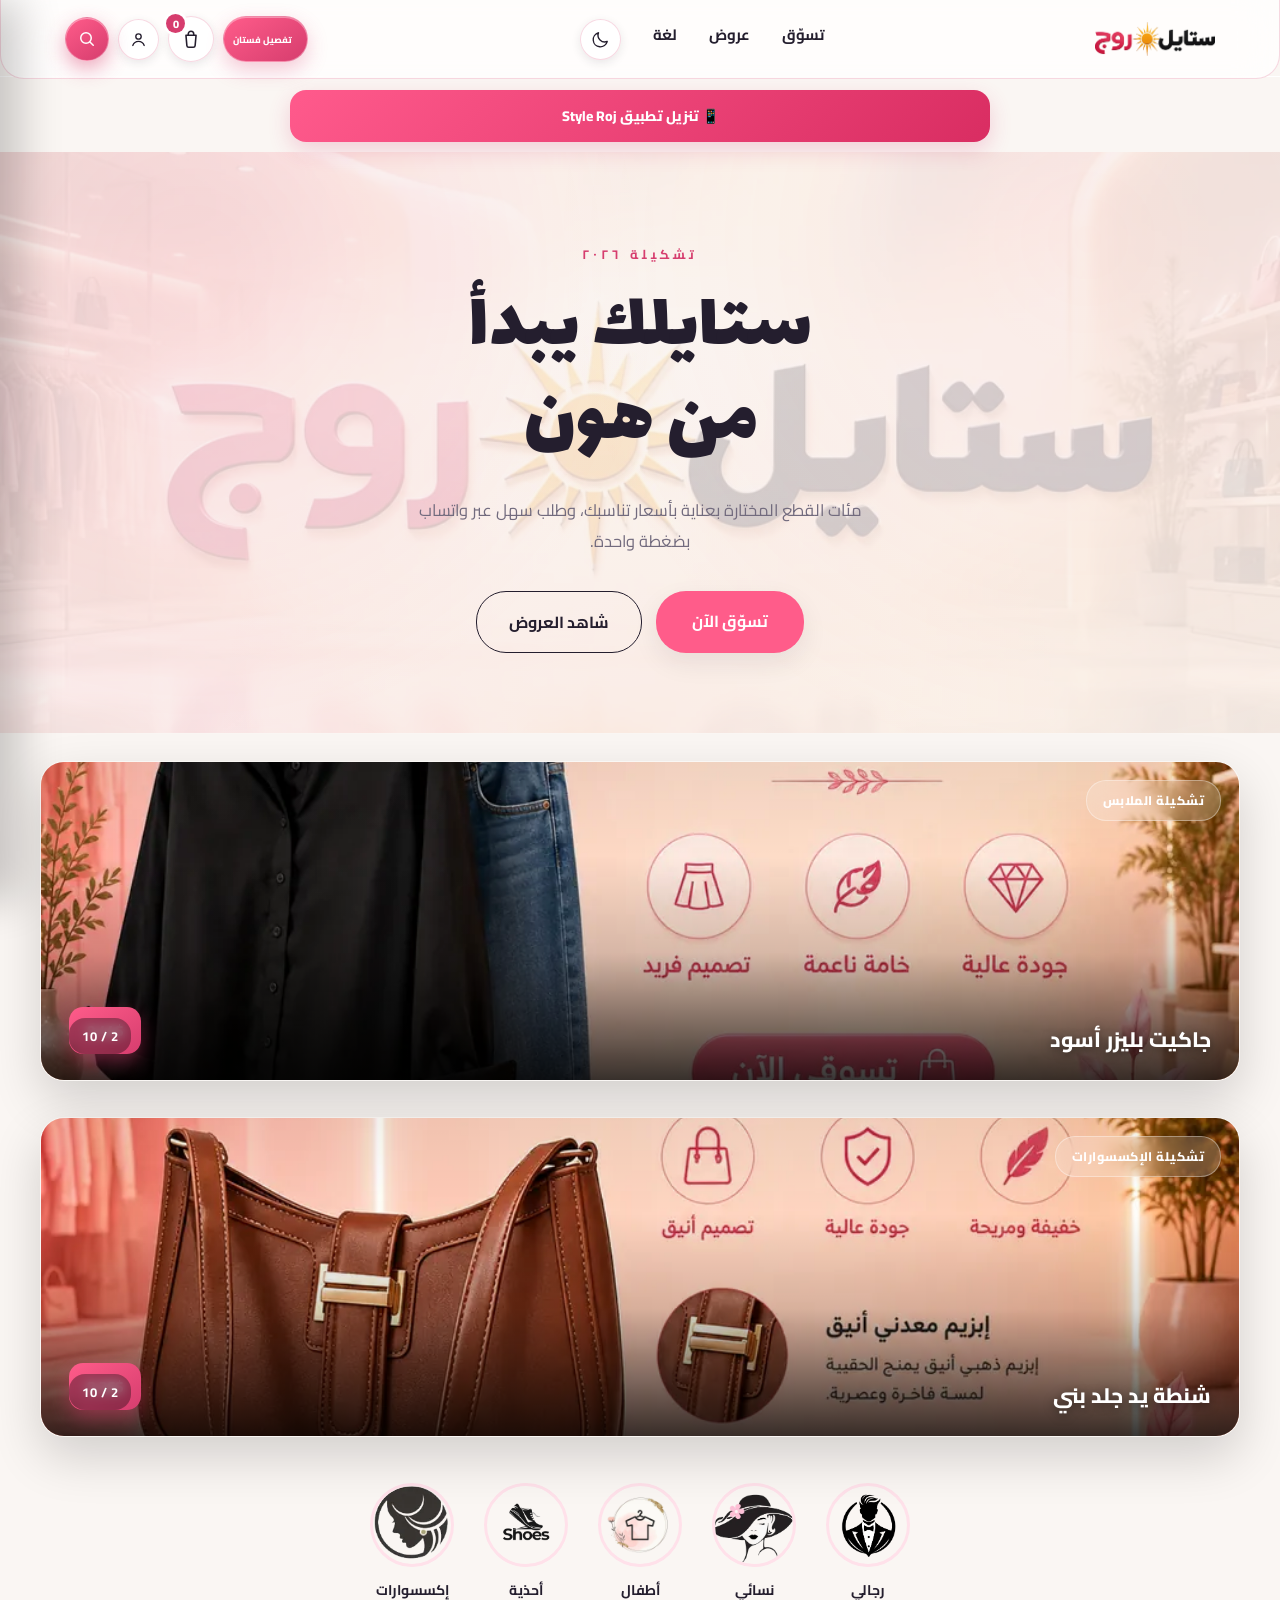
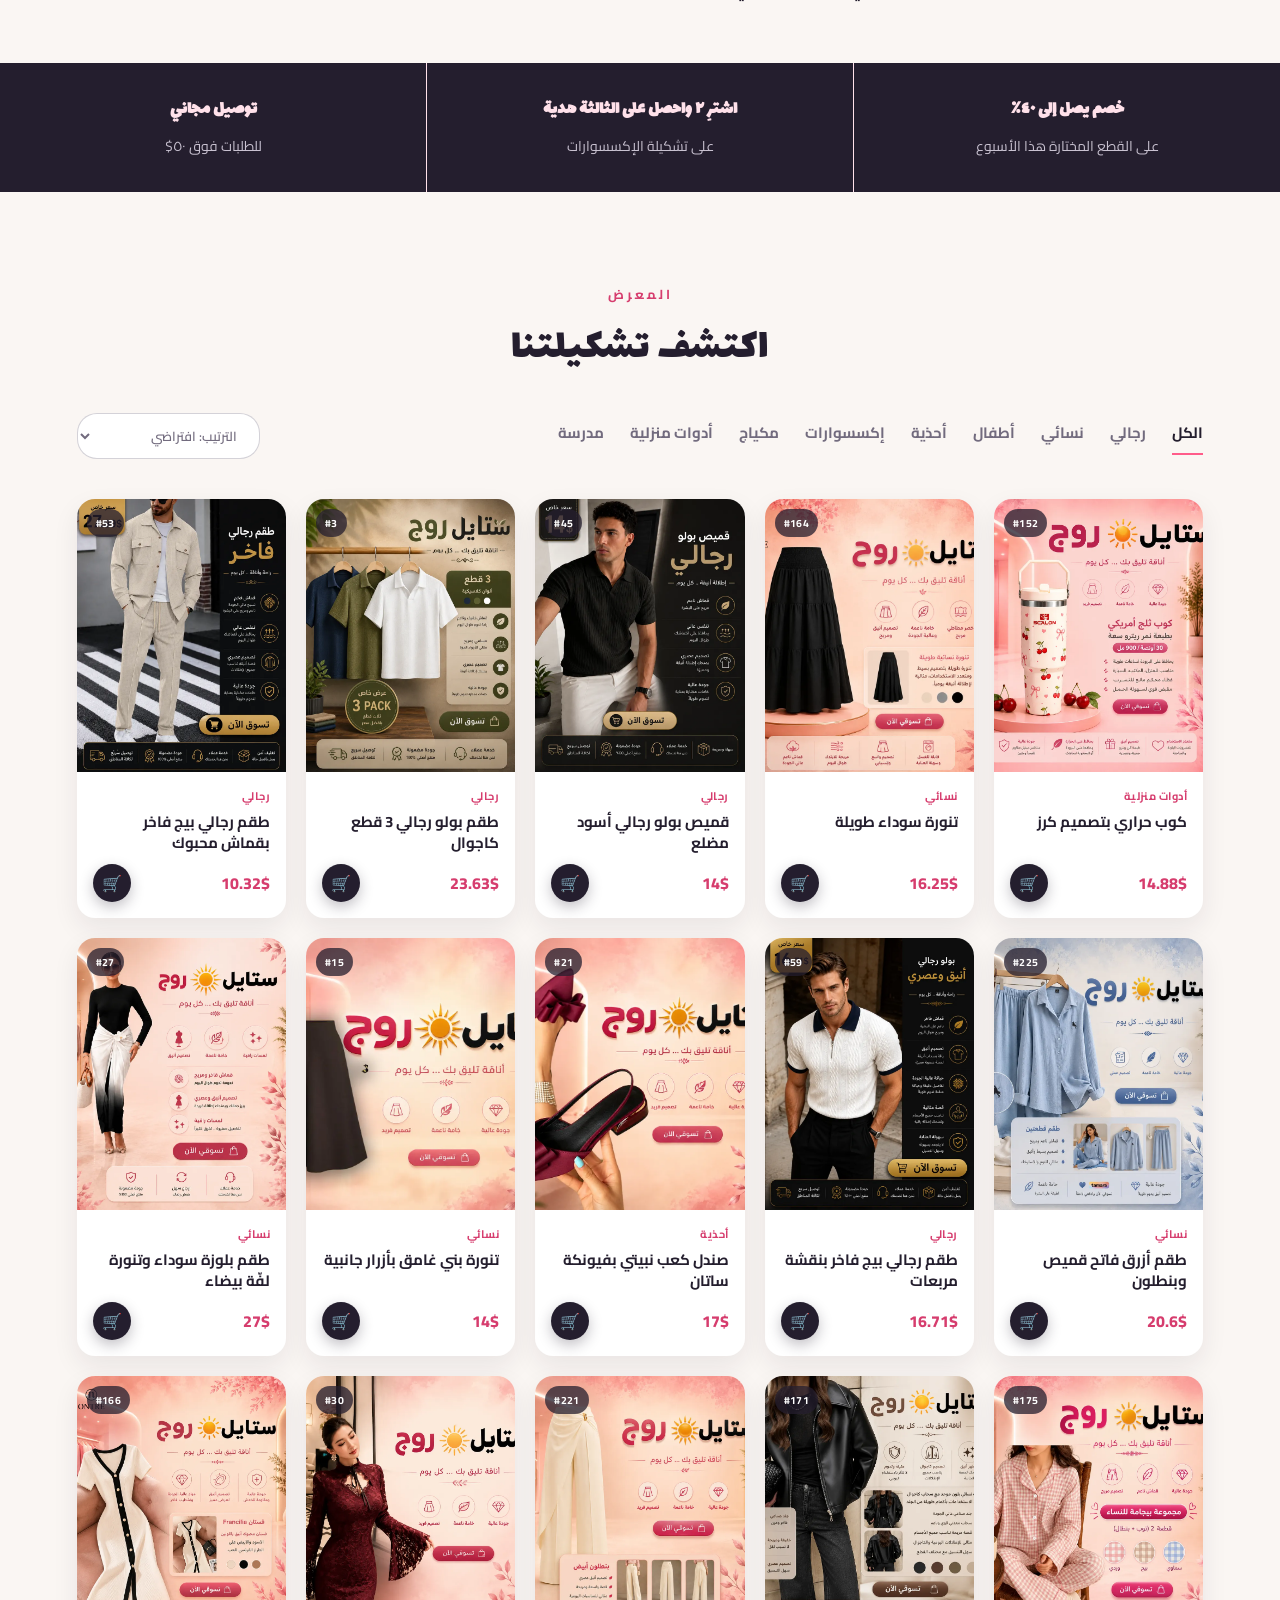
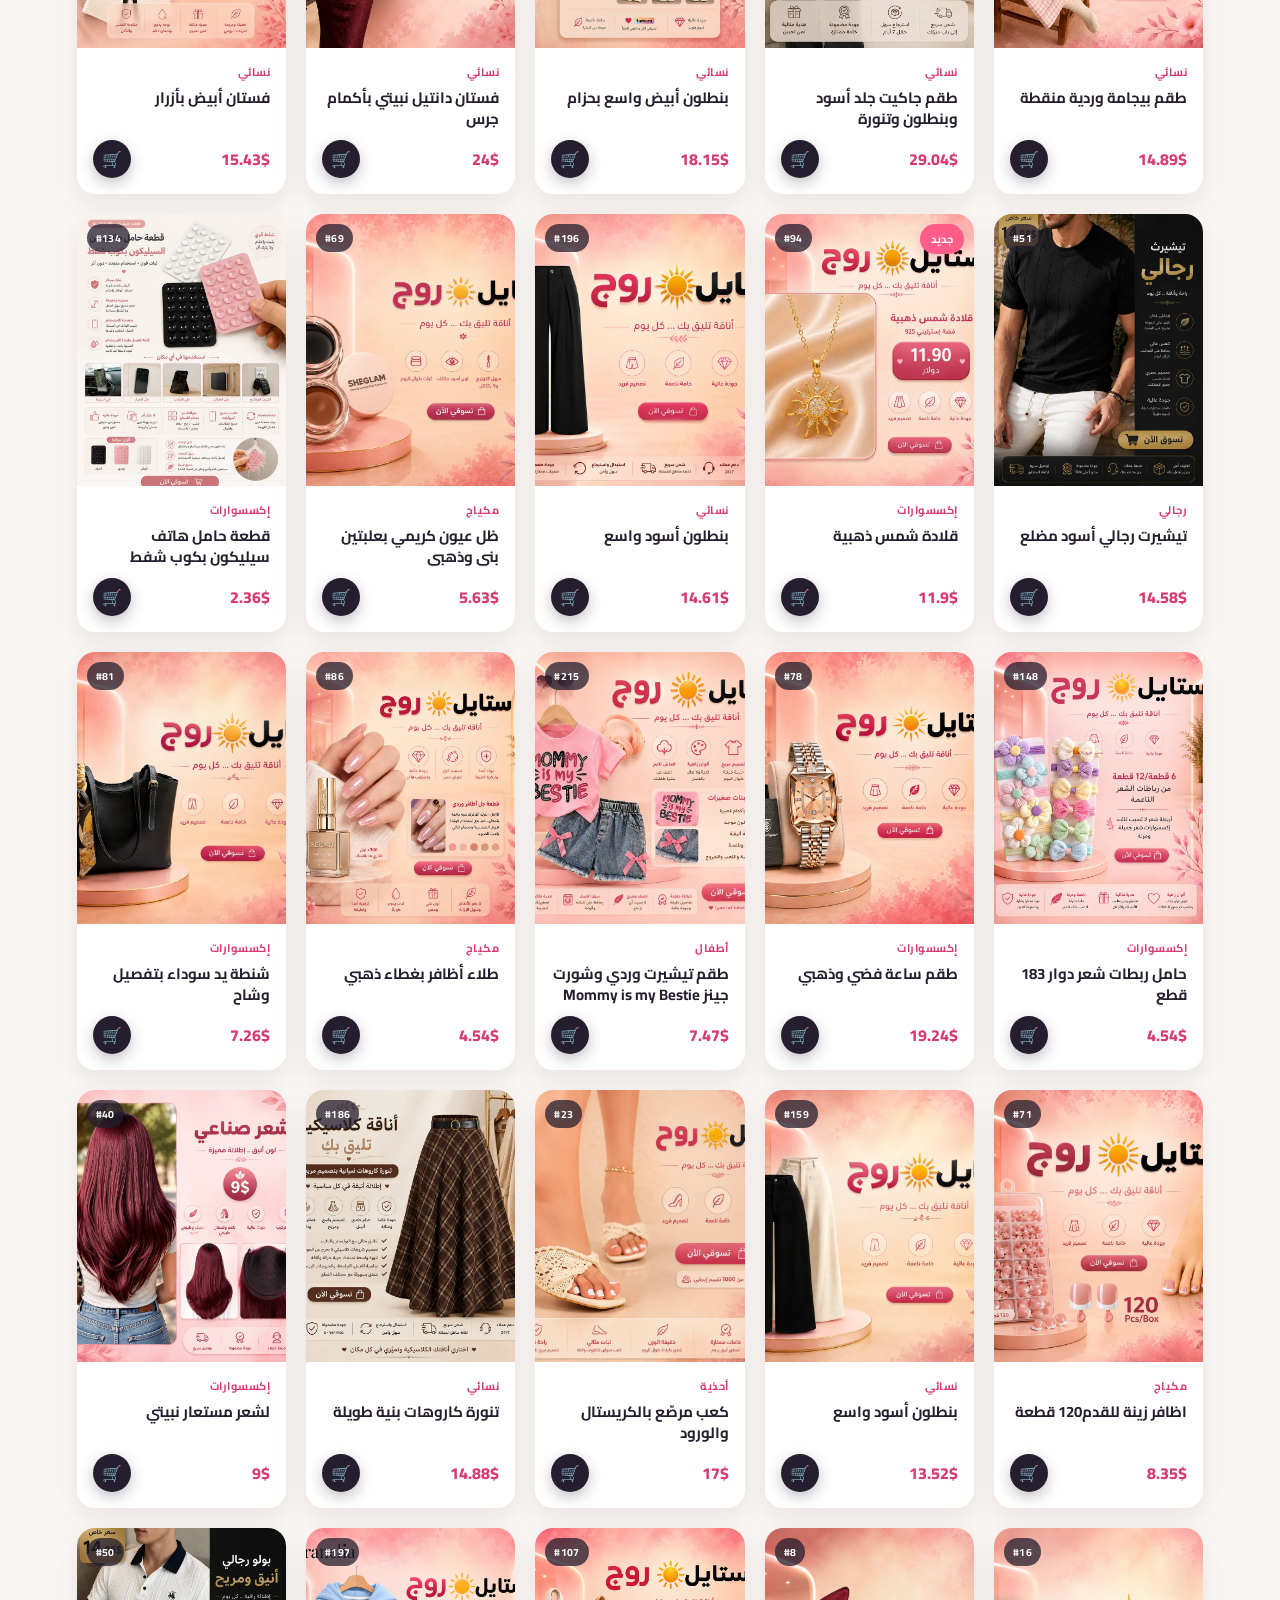
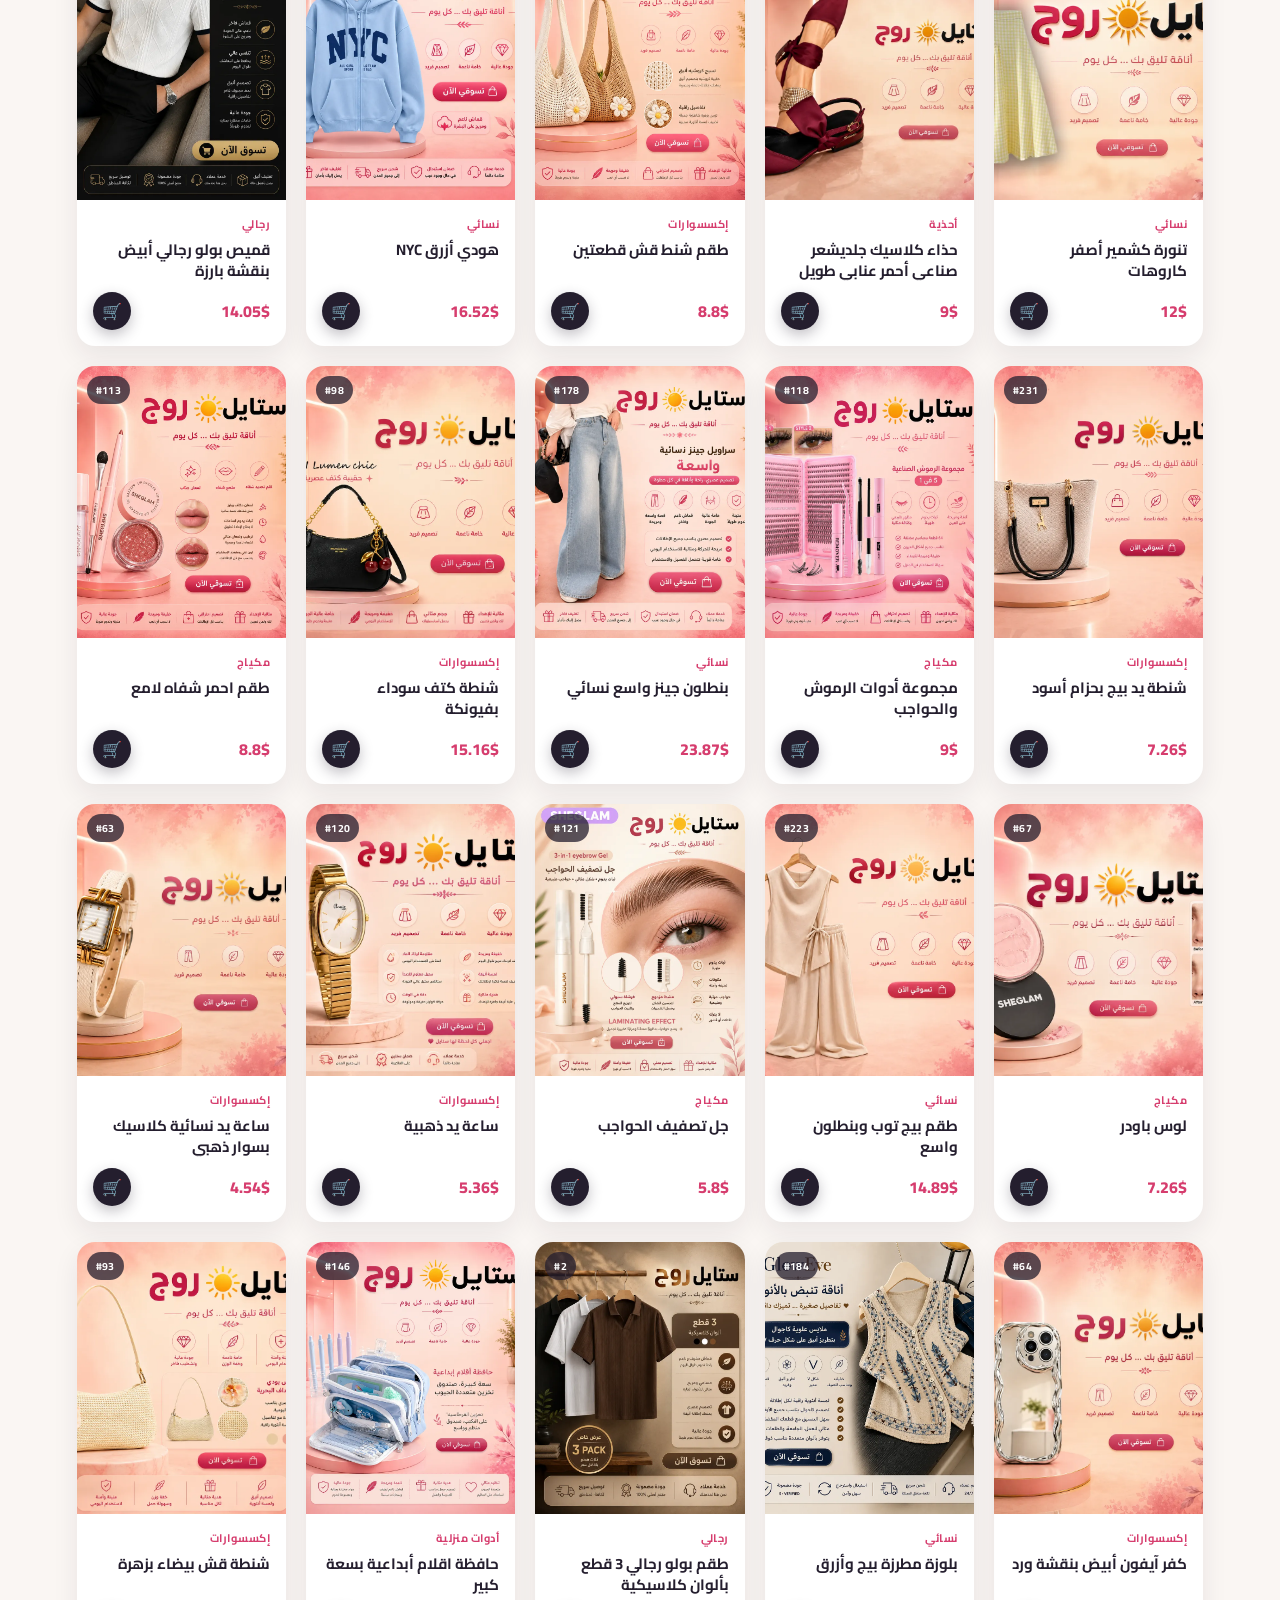
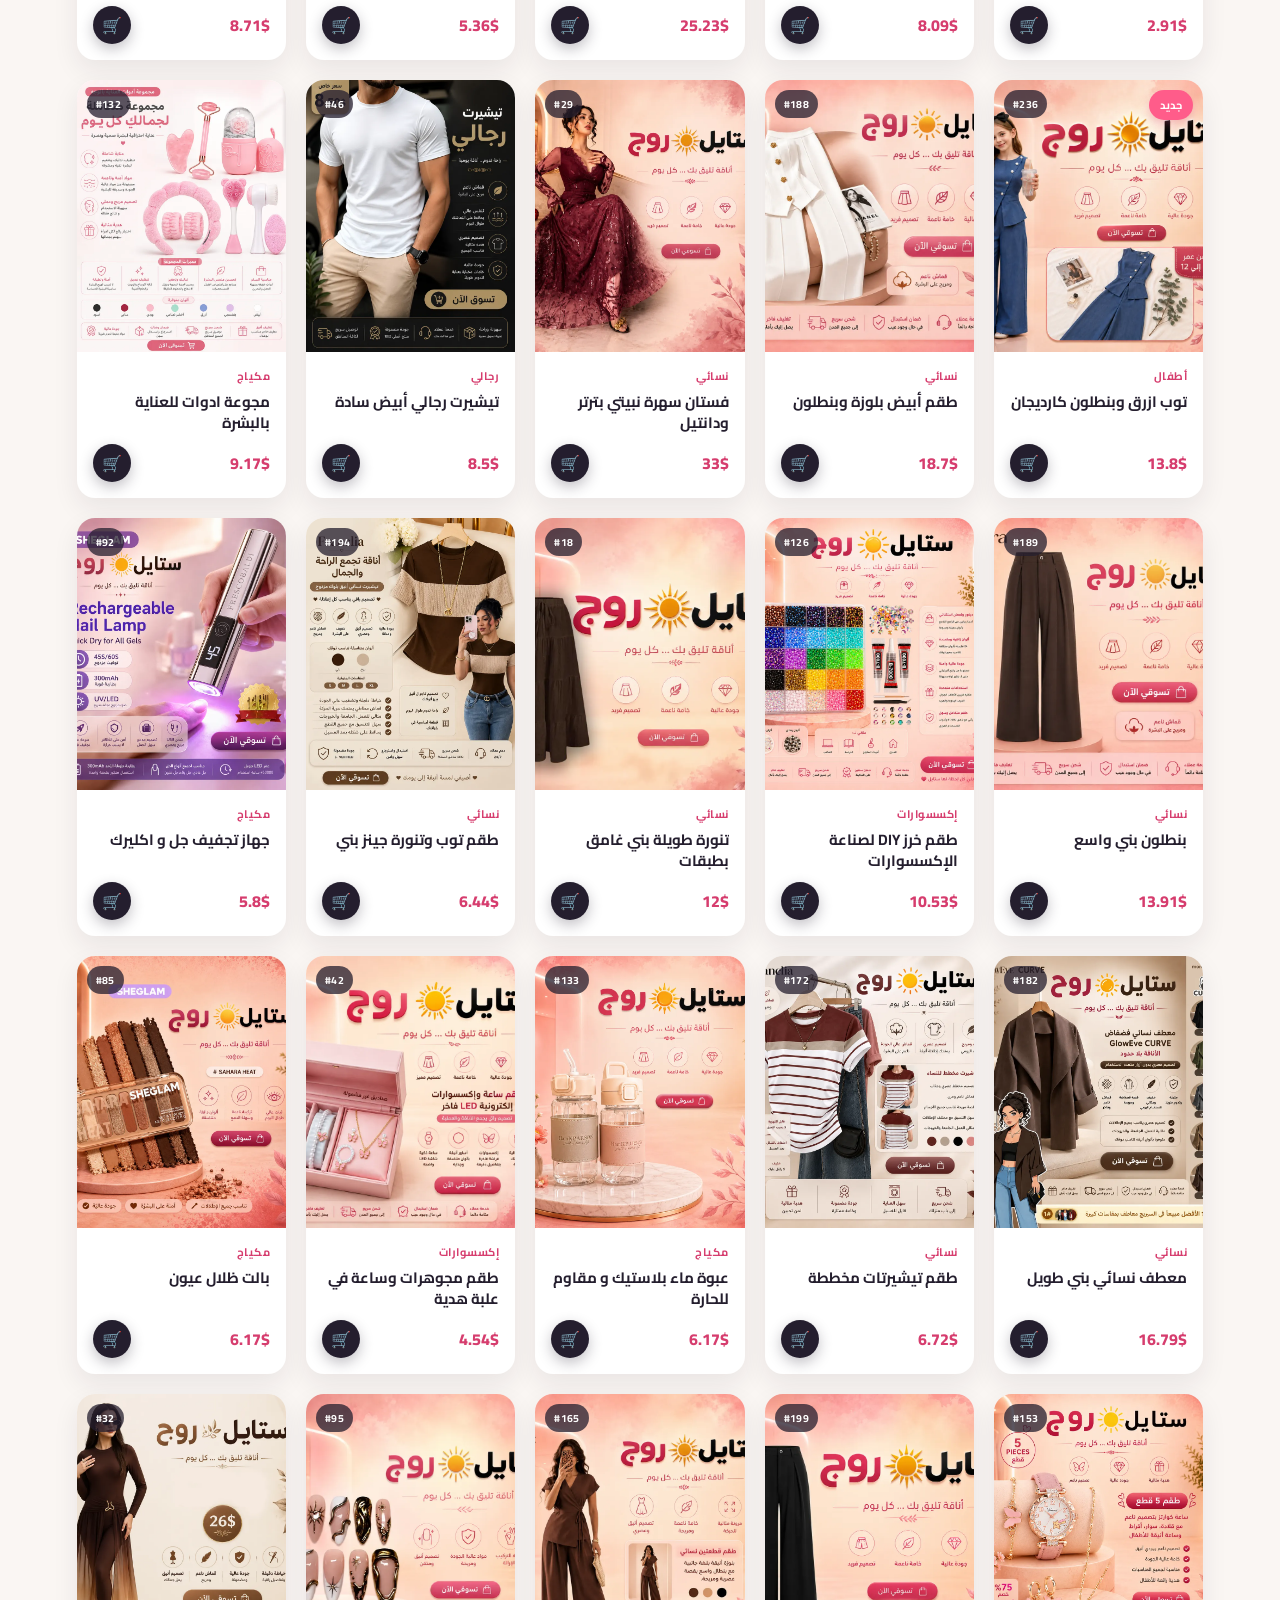
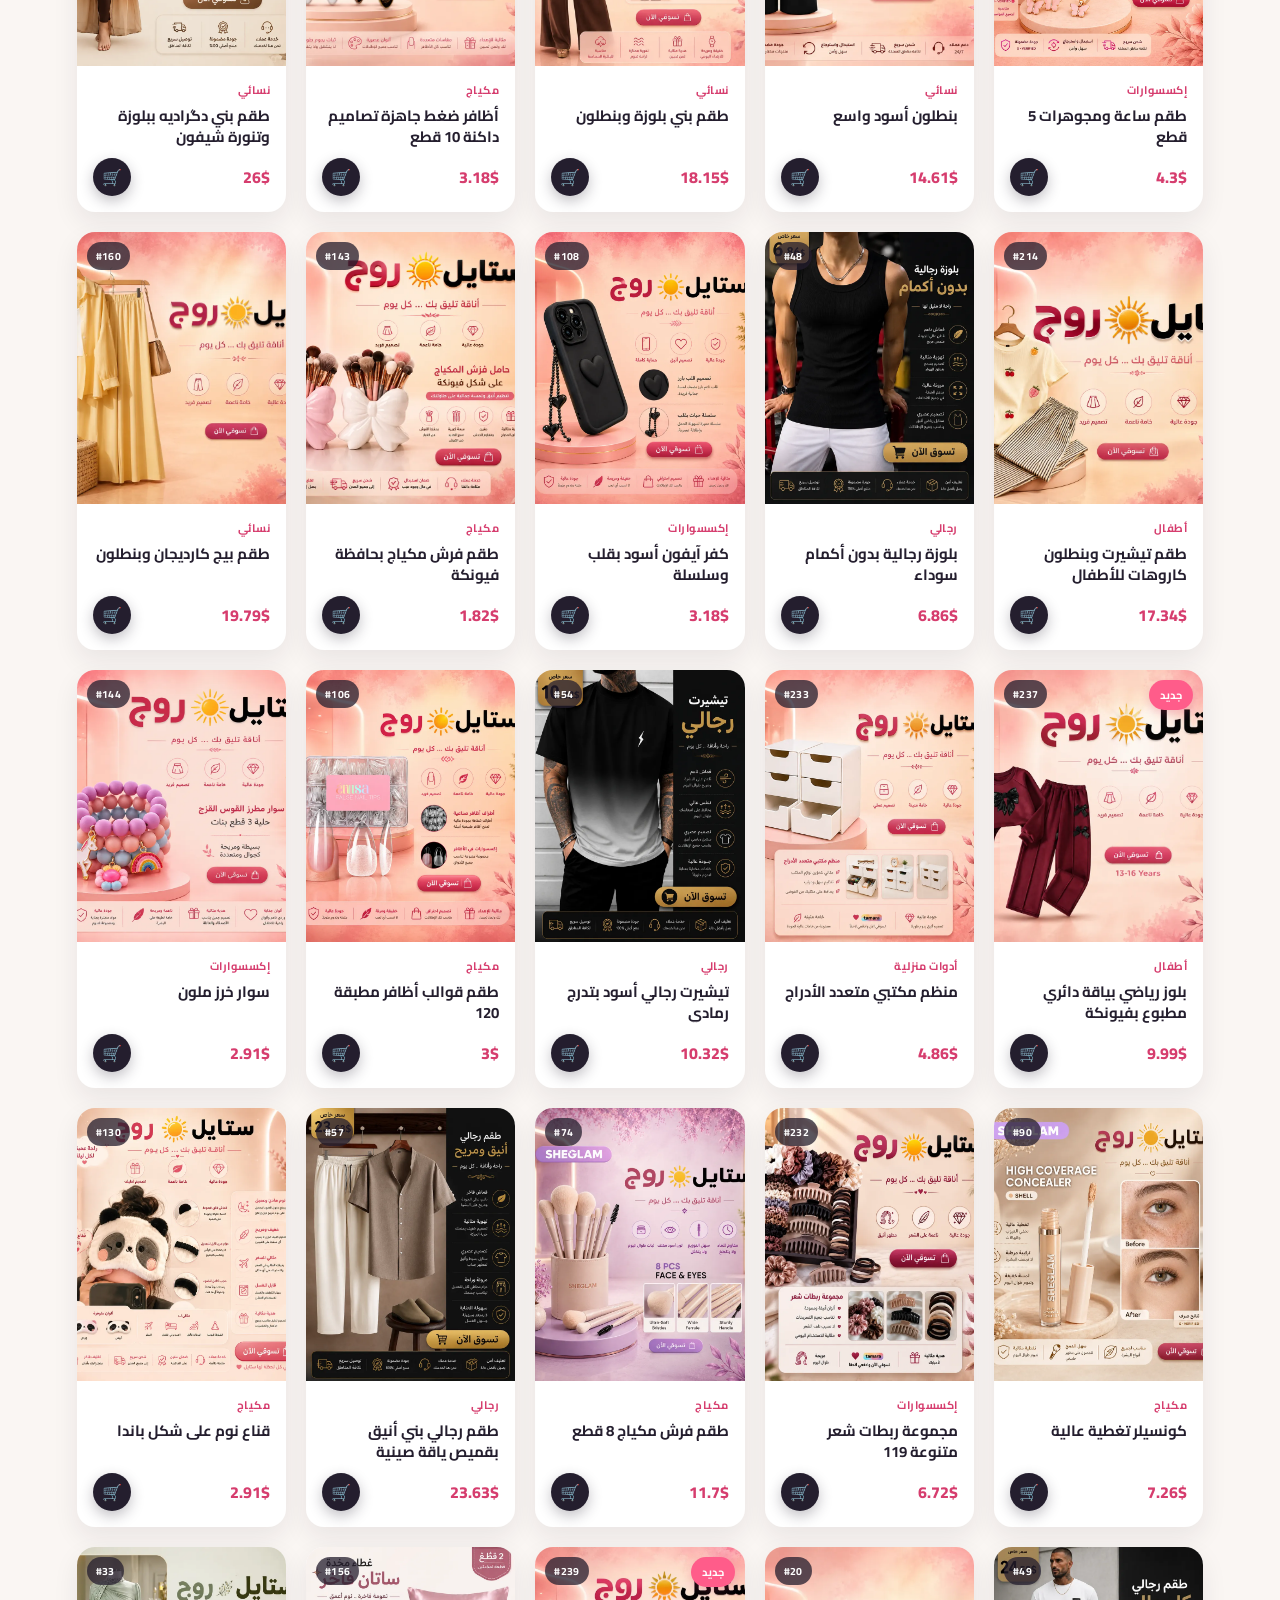
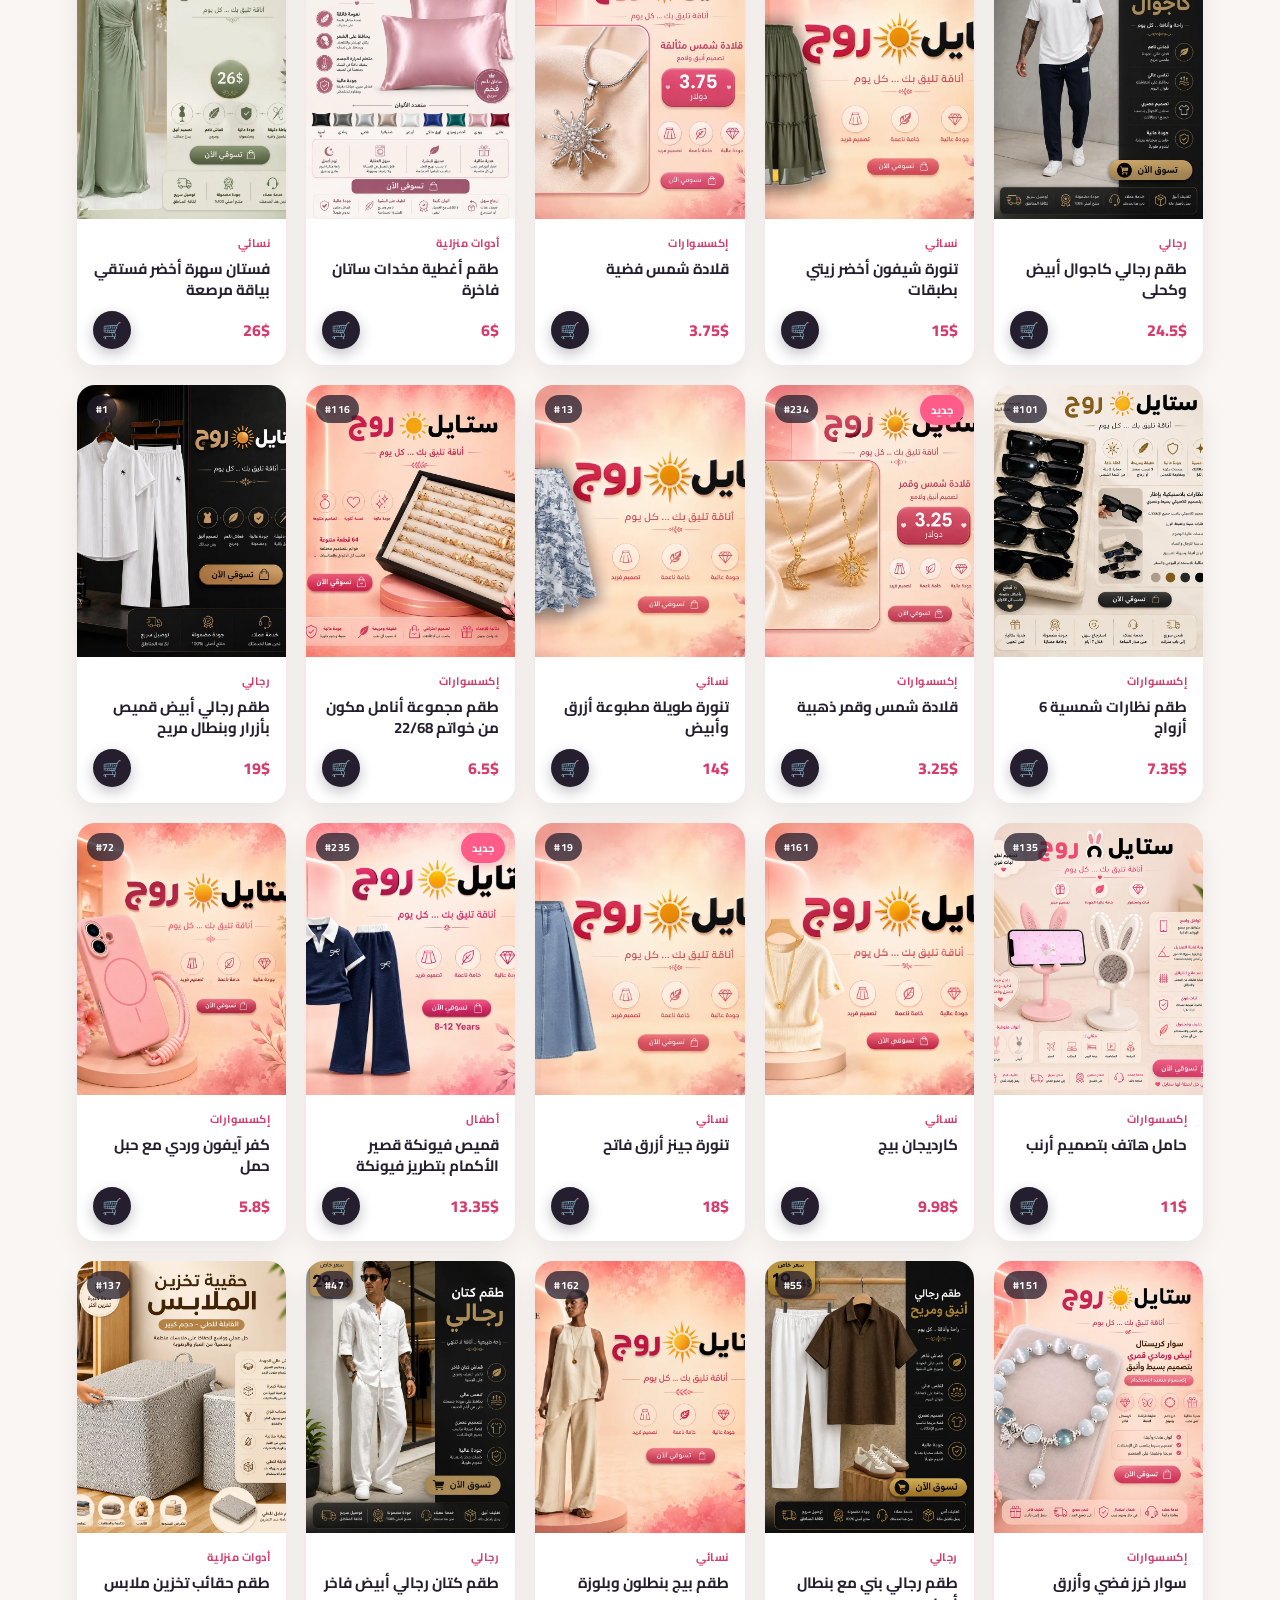
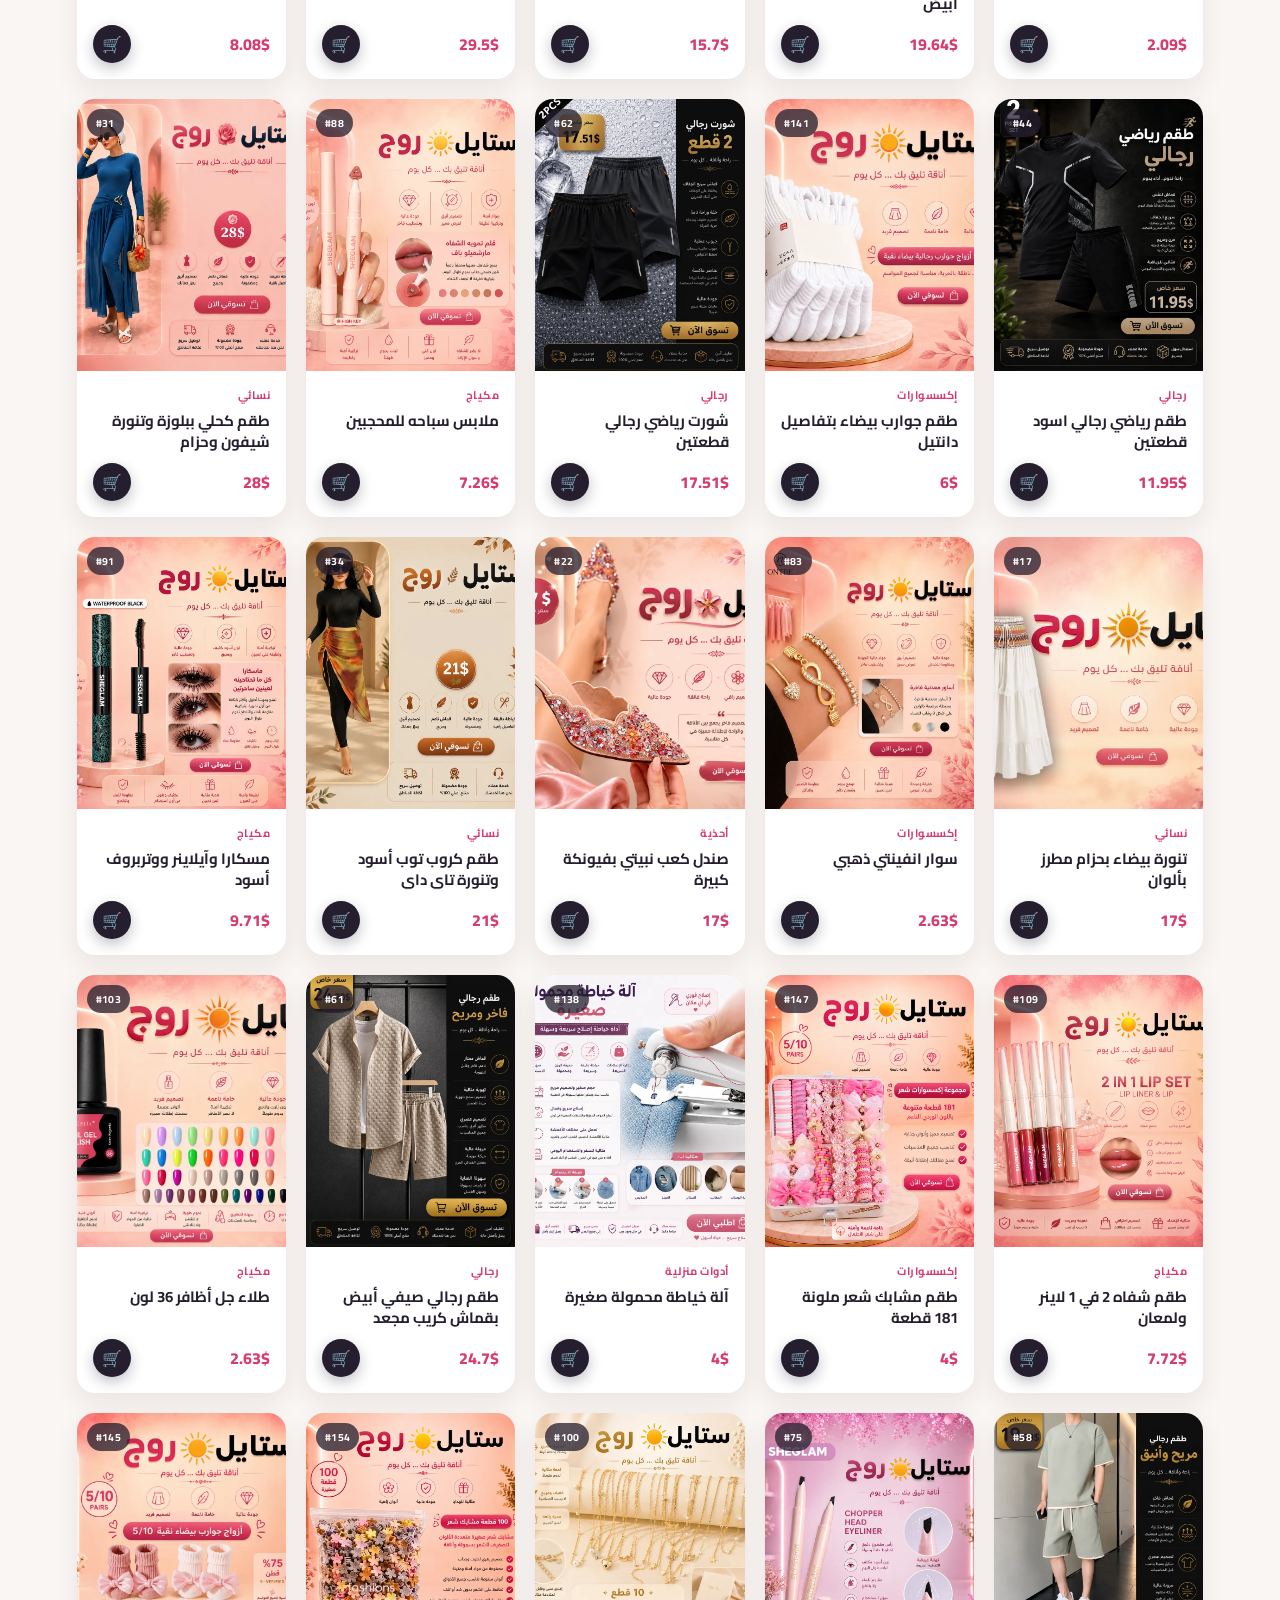
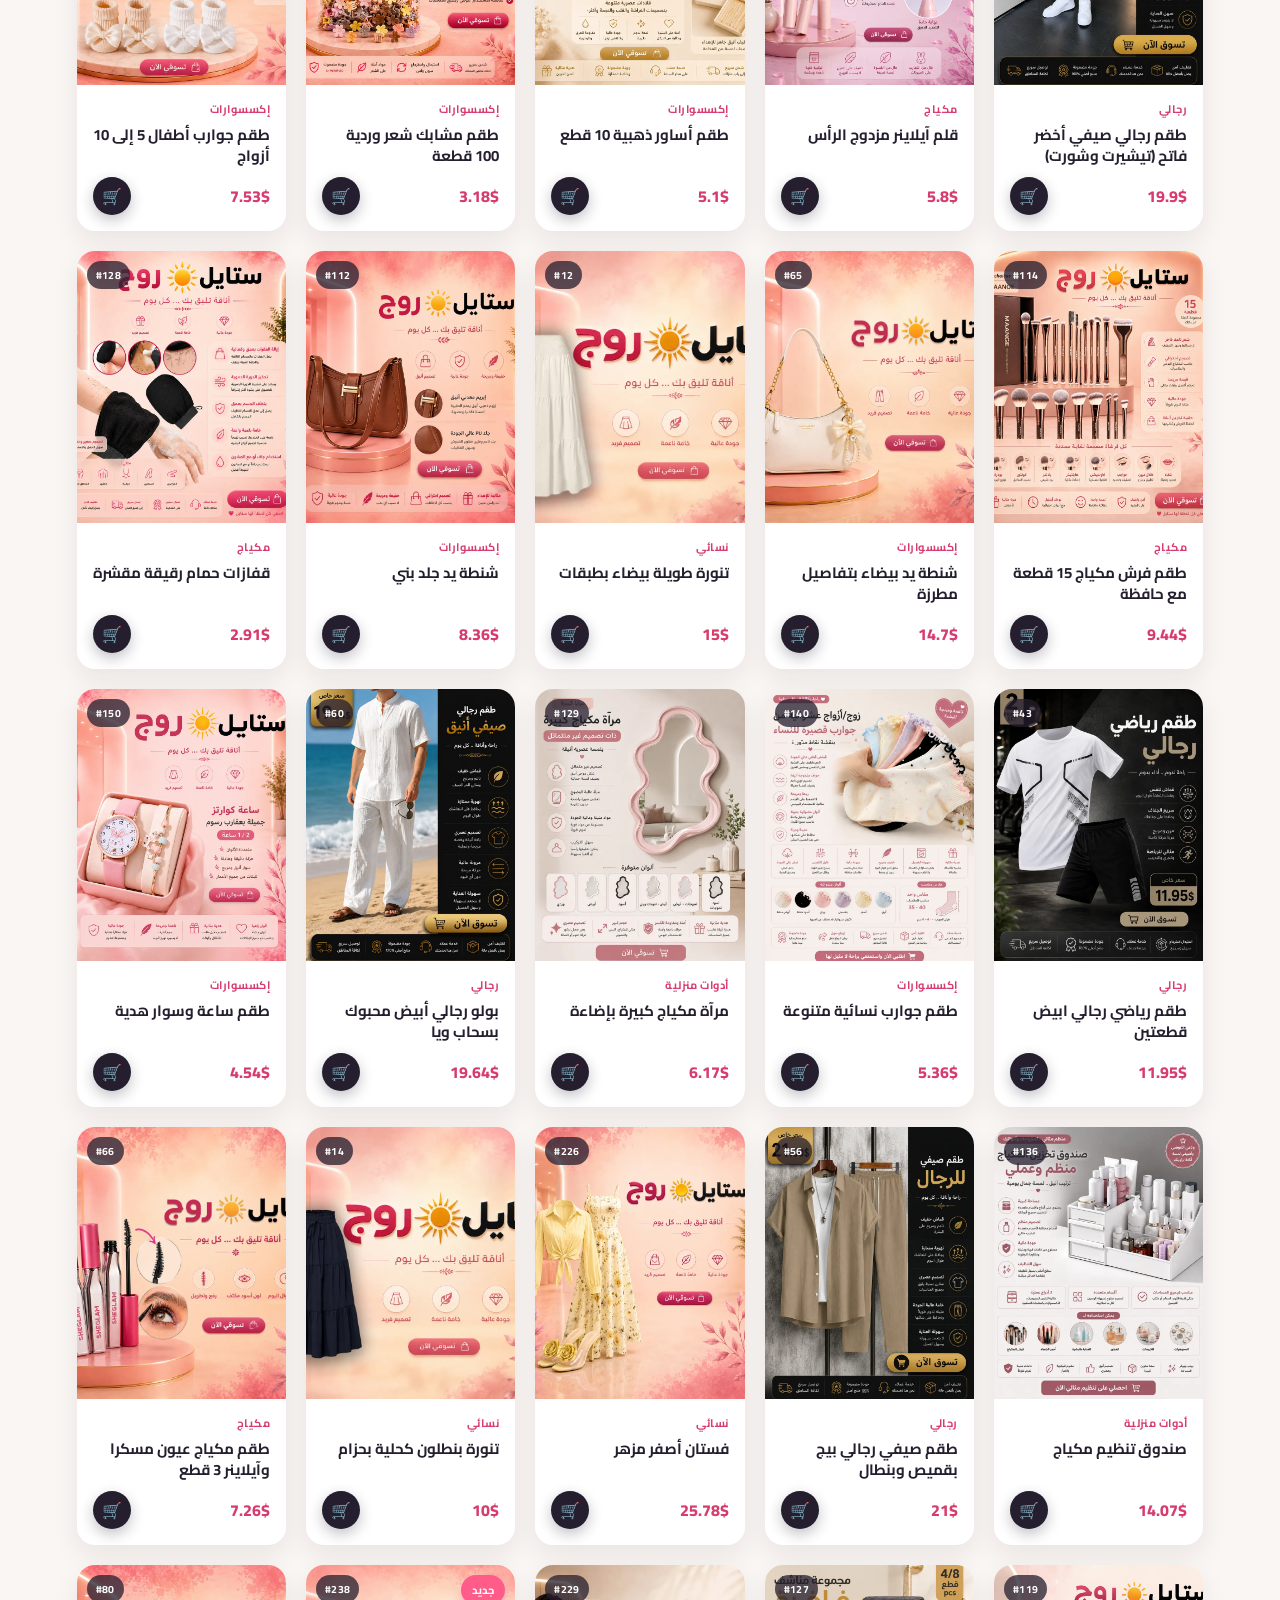
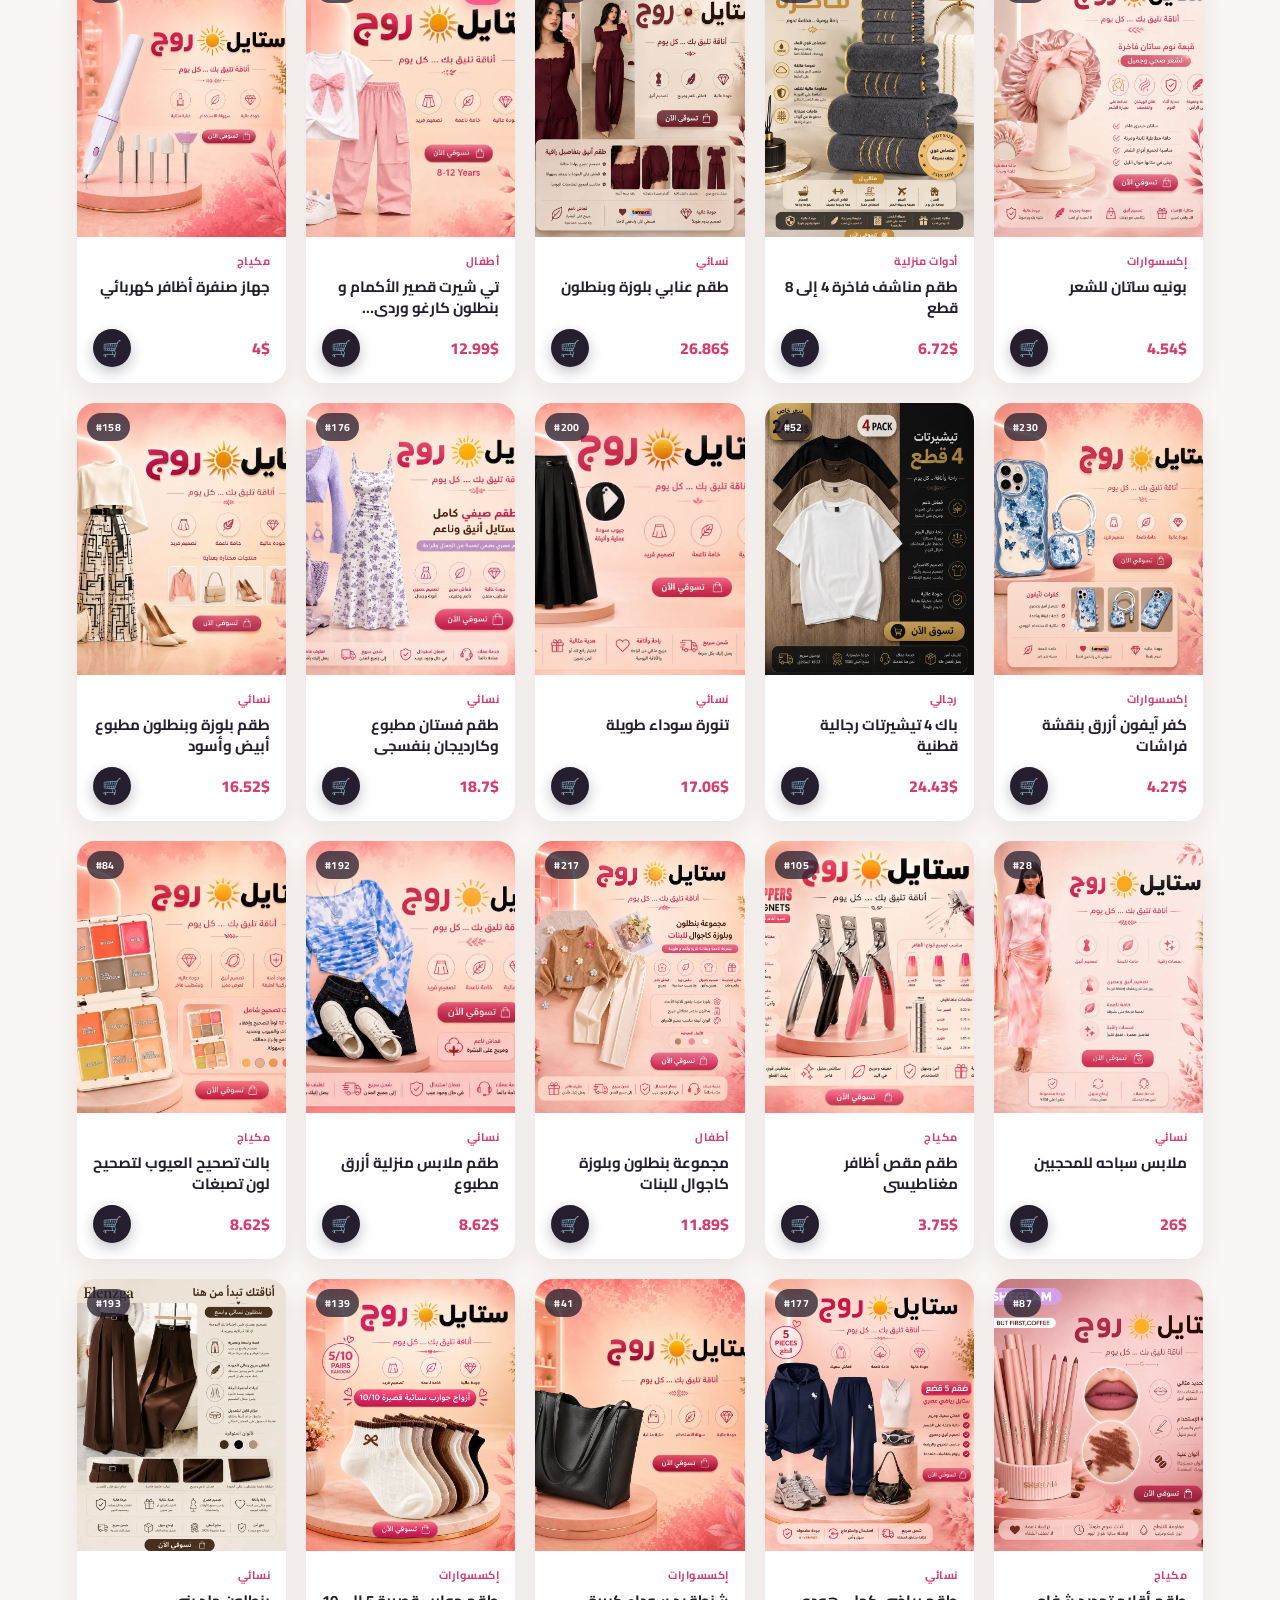
==== commit fee323f6: "Add files via upload" ====
--- a/index.html
+++ b/index.html
@@ -43,7 +43,7 @@
 
 <div class="app-download-bar">
   <a
-    href="ضع-هنا-رابط-تحميل-APK"
+    href="https://apkpure.com/p/com.styleroj"
     target="_blank"
     rel="noopener"
     download
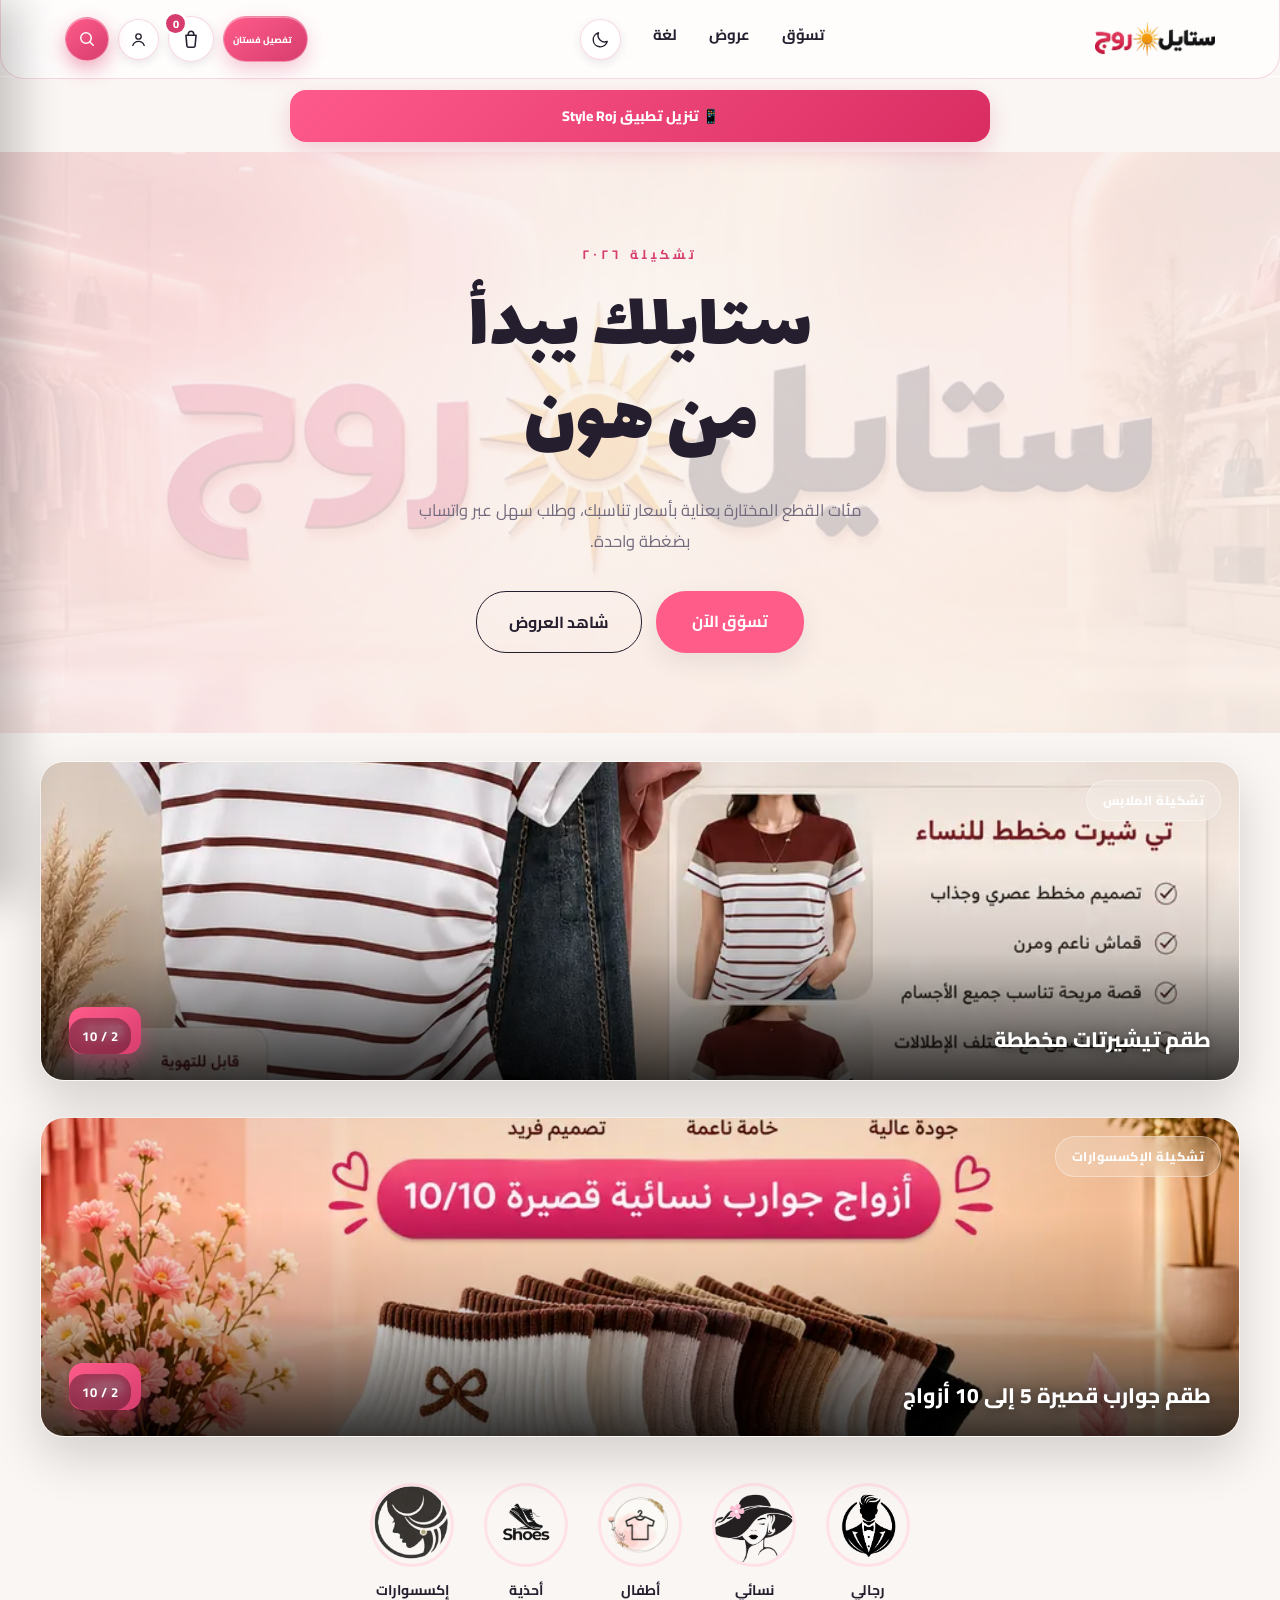
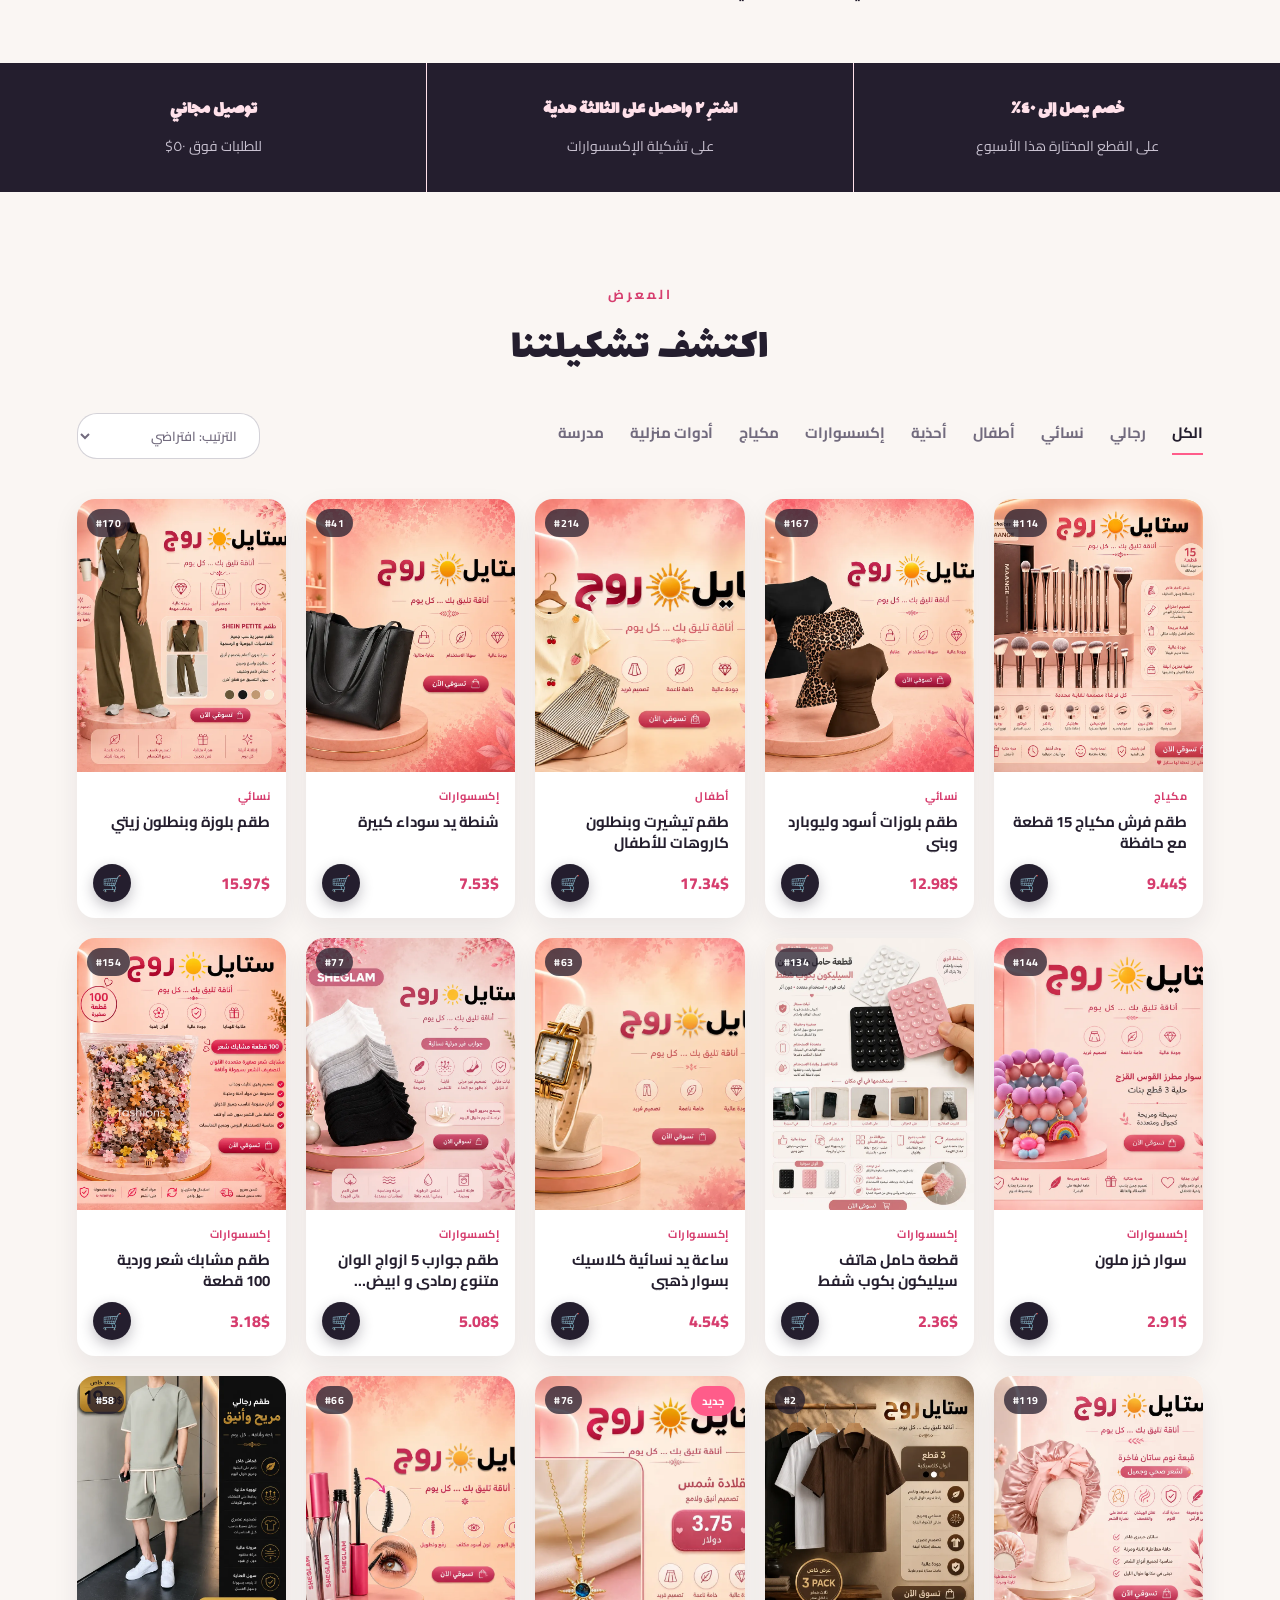
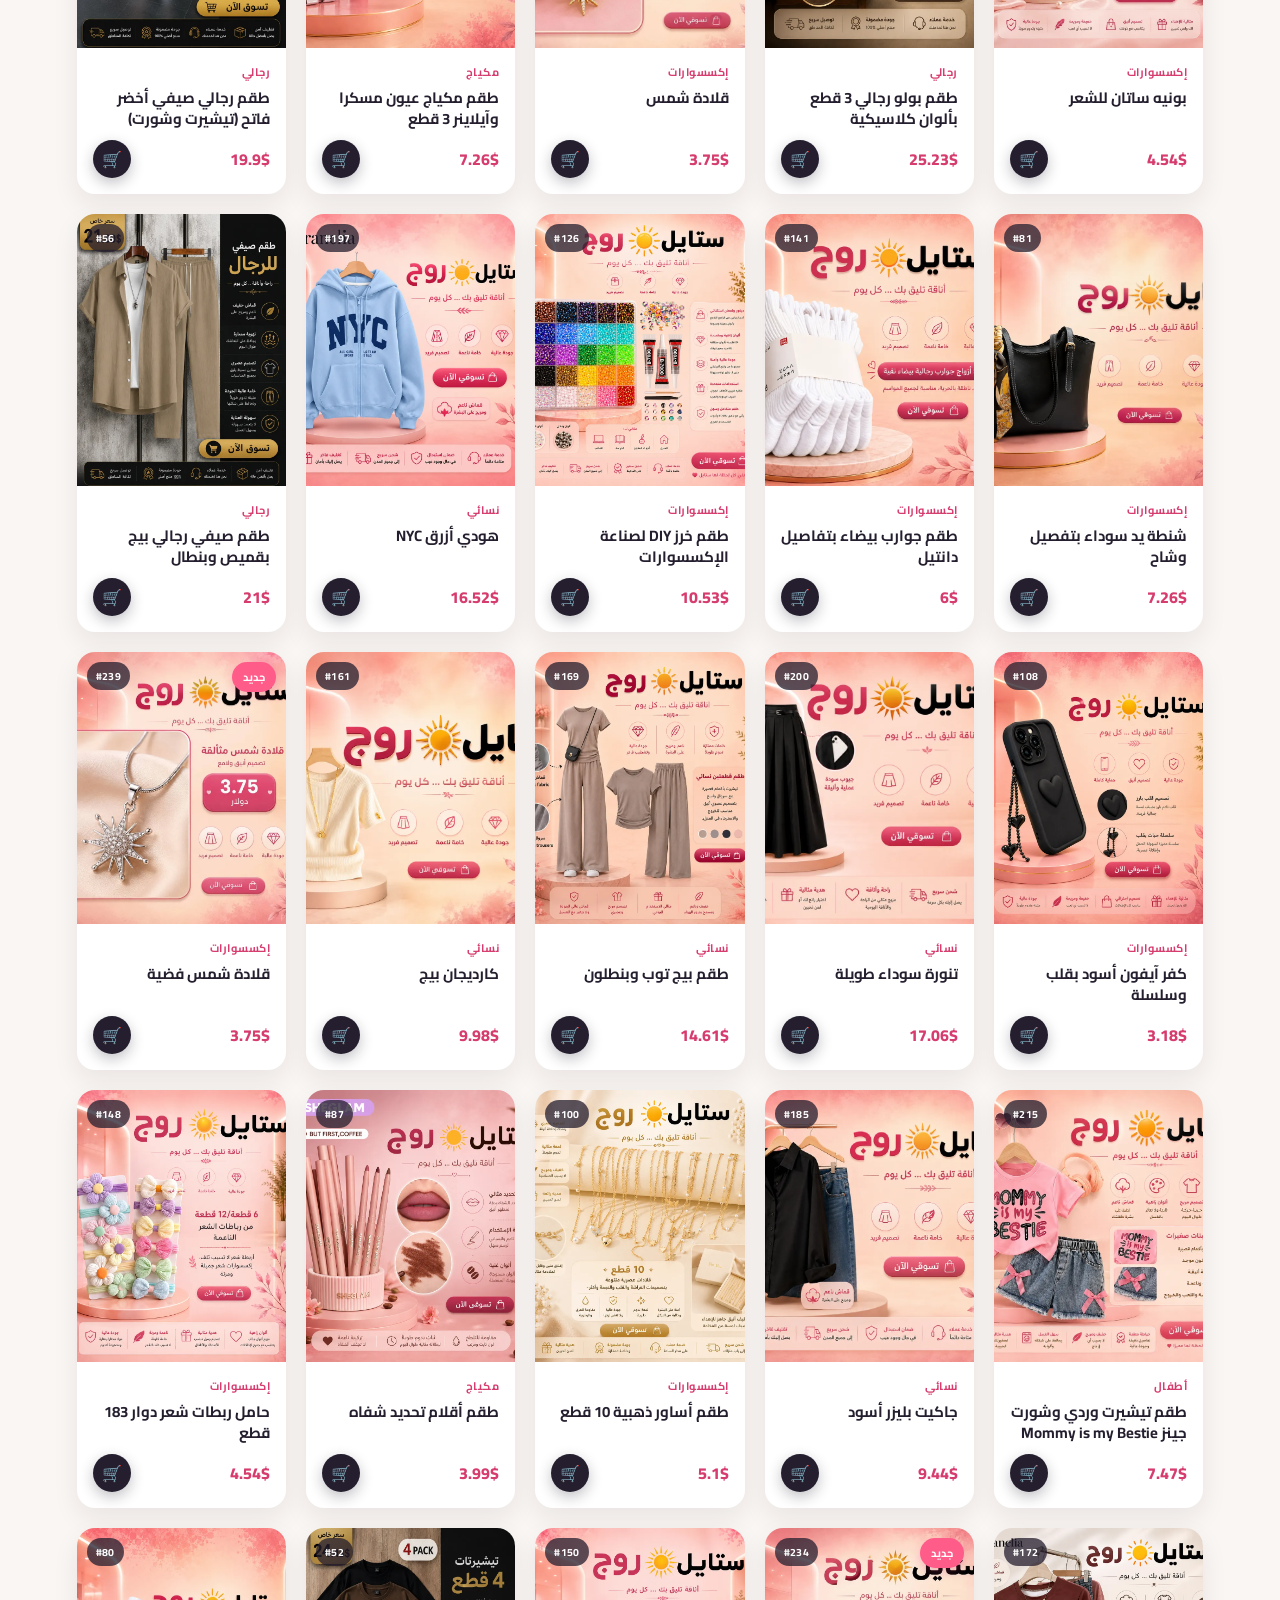
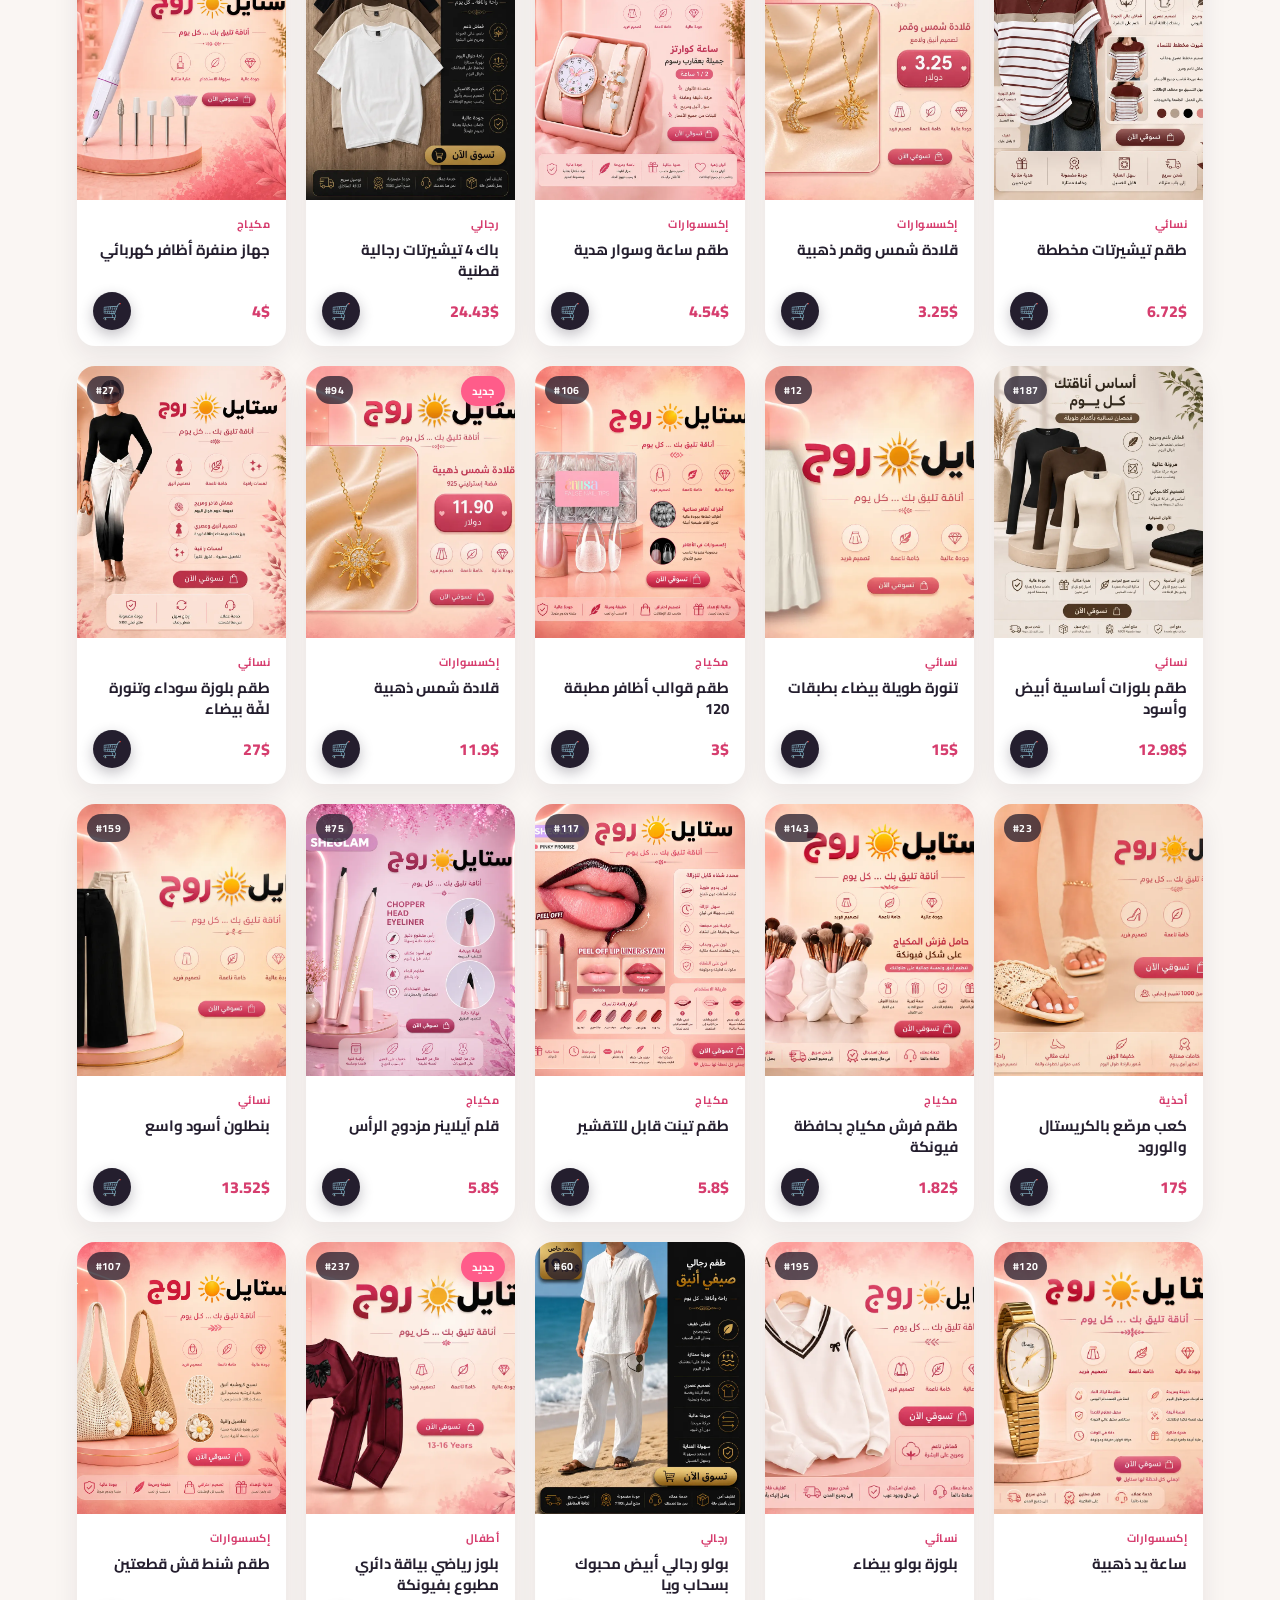
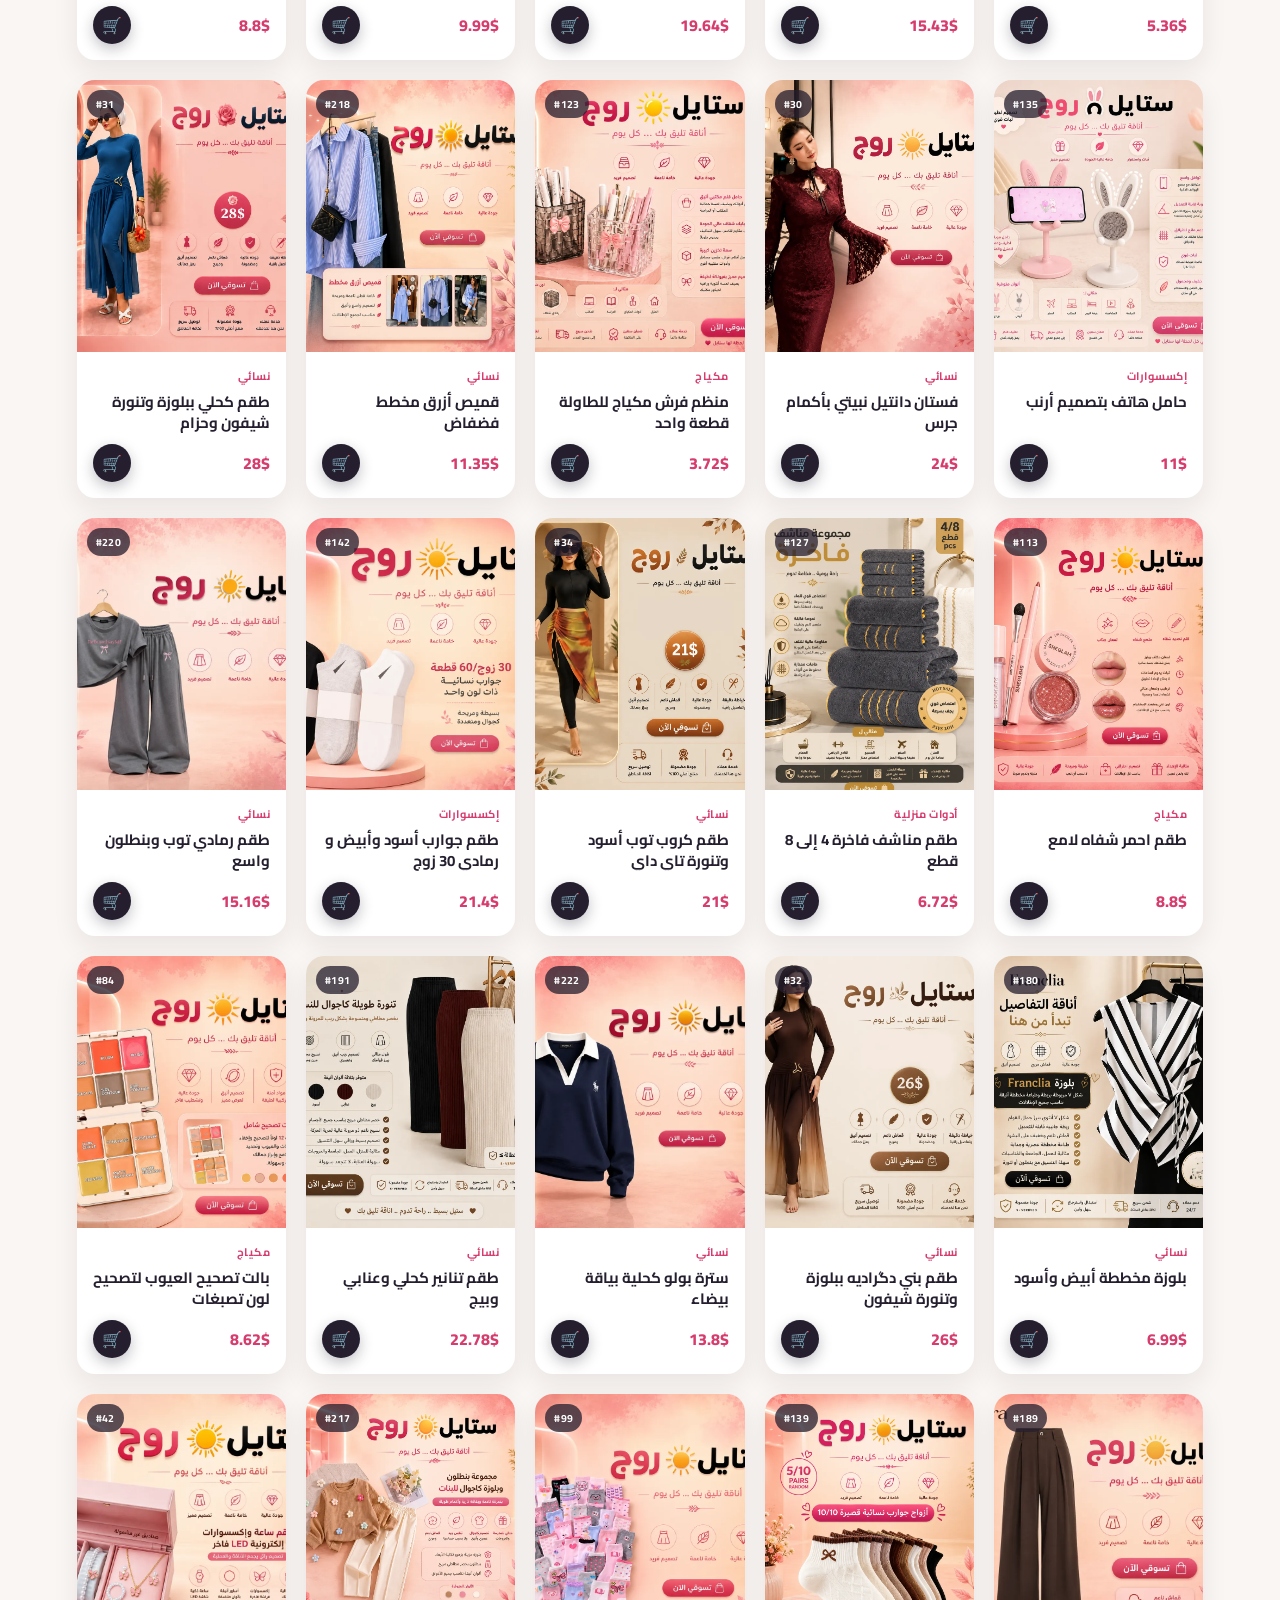
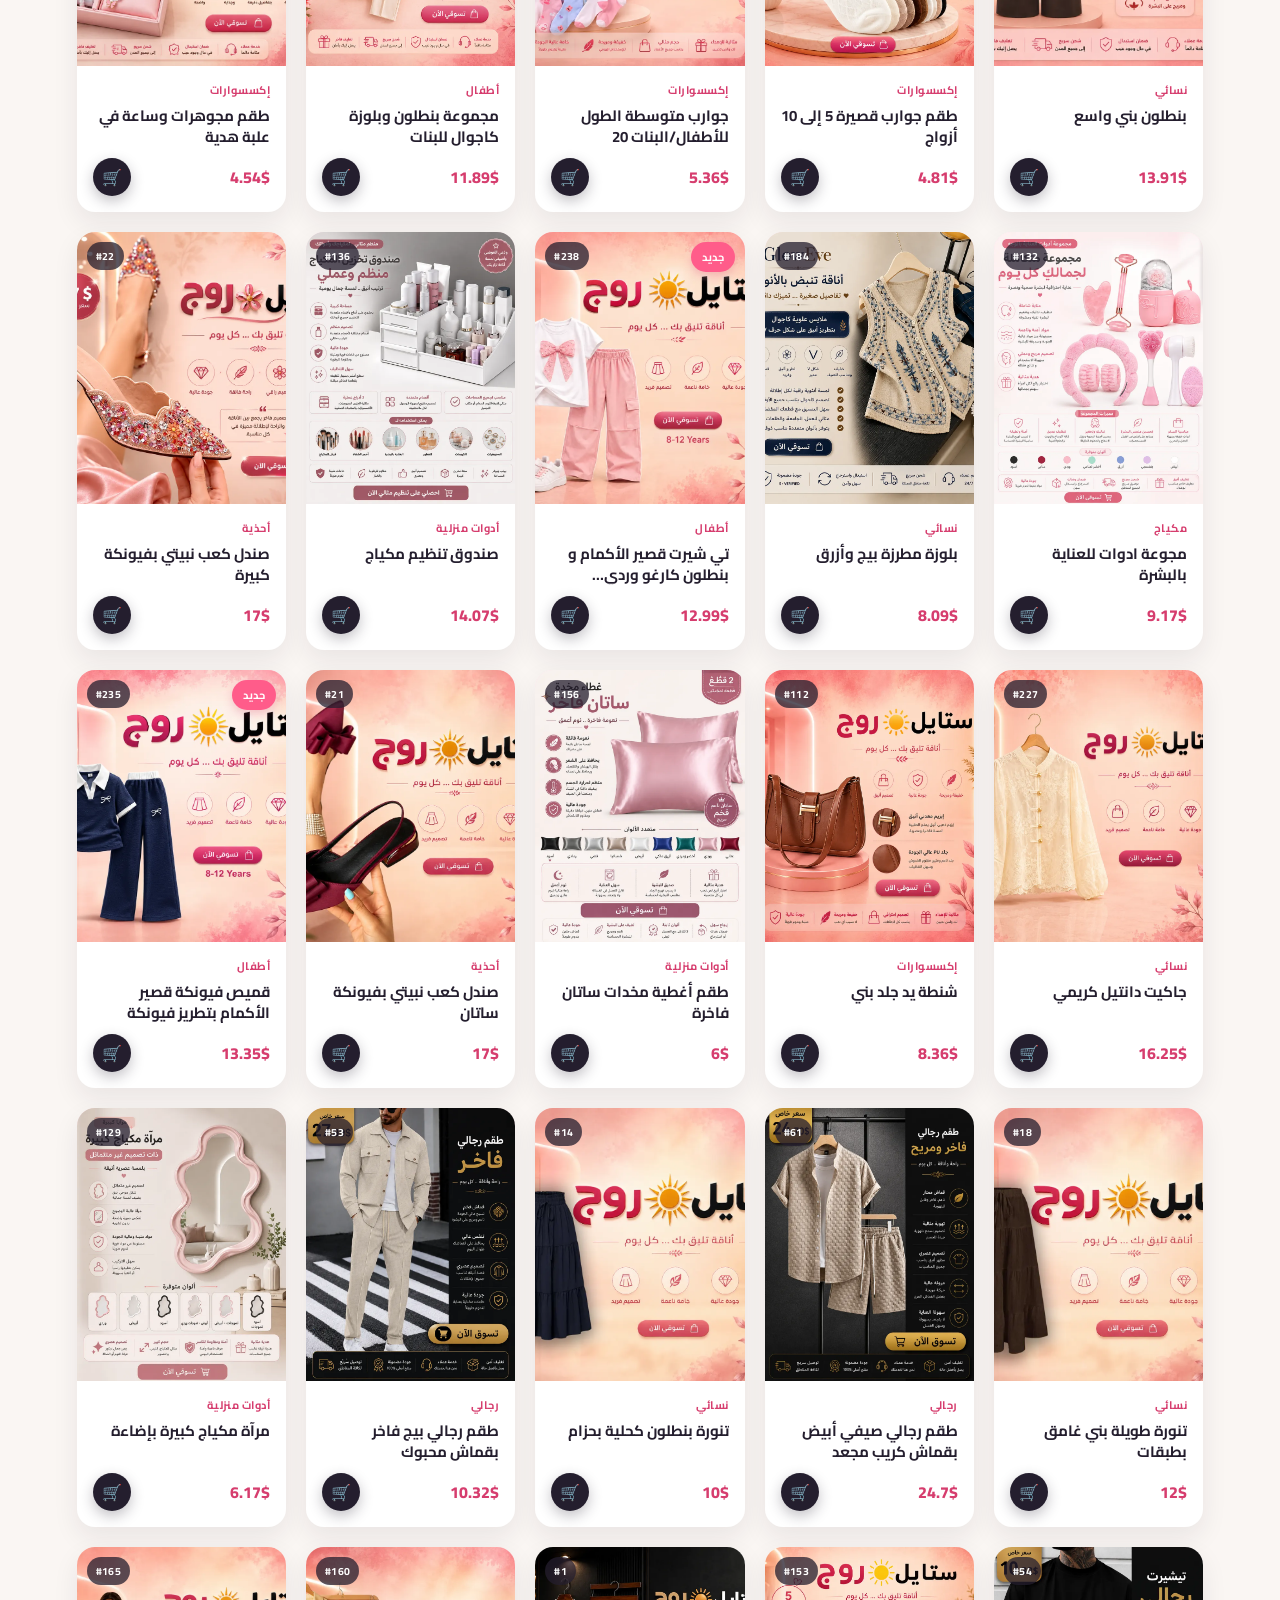
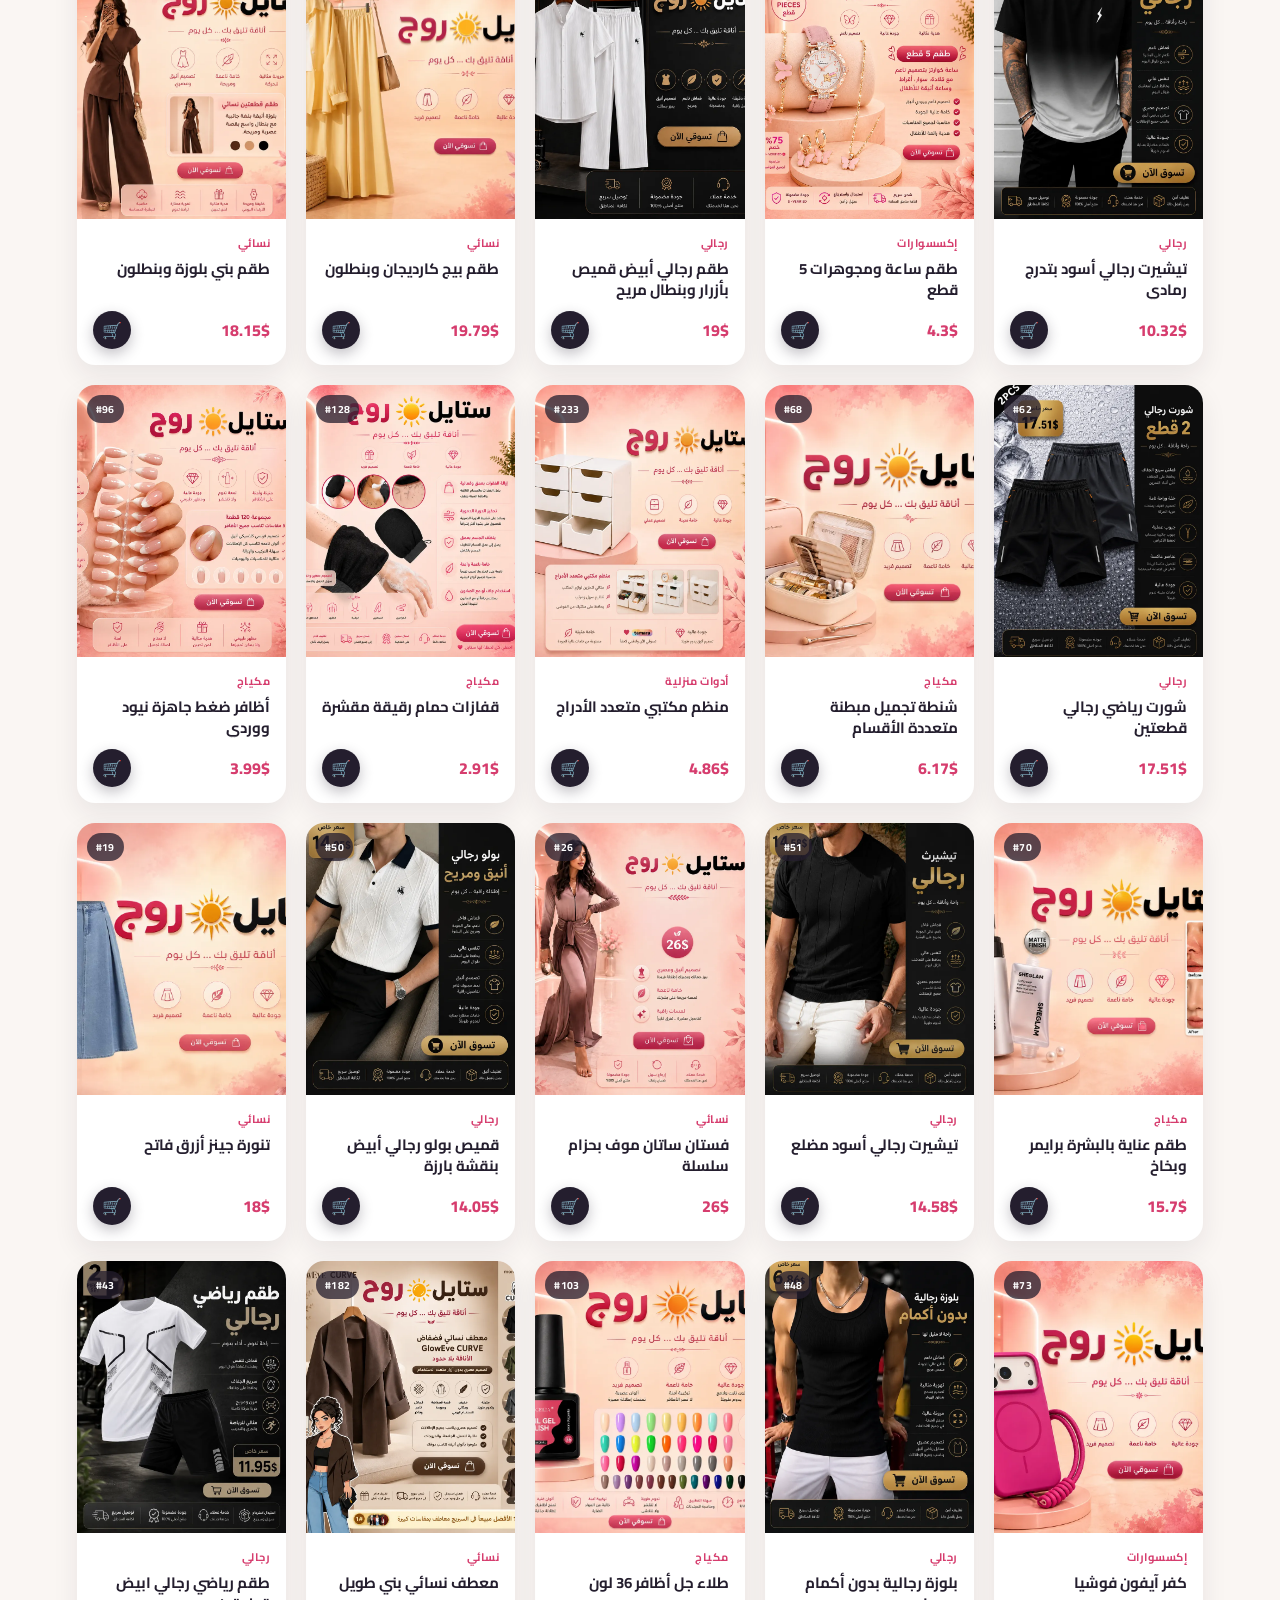
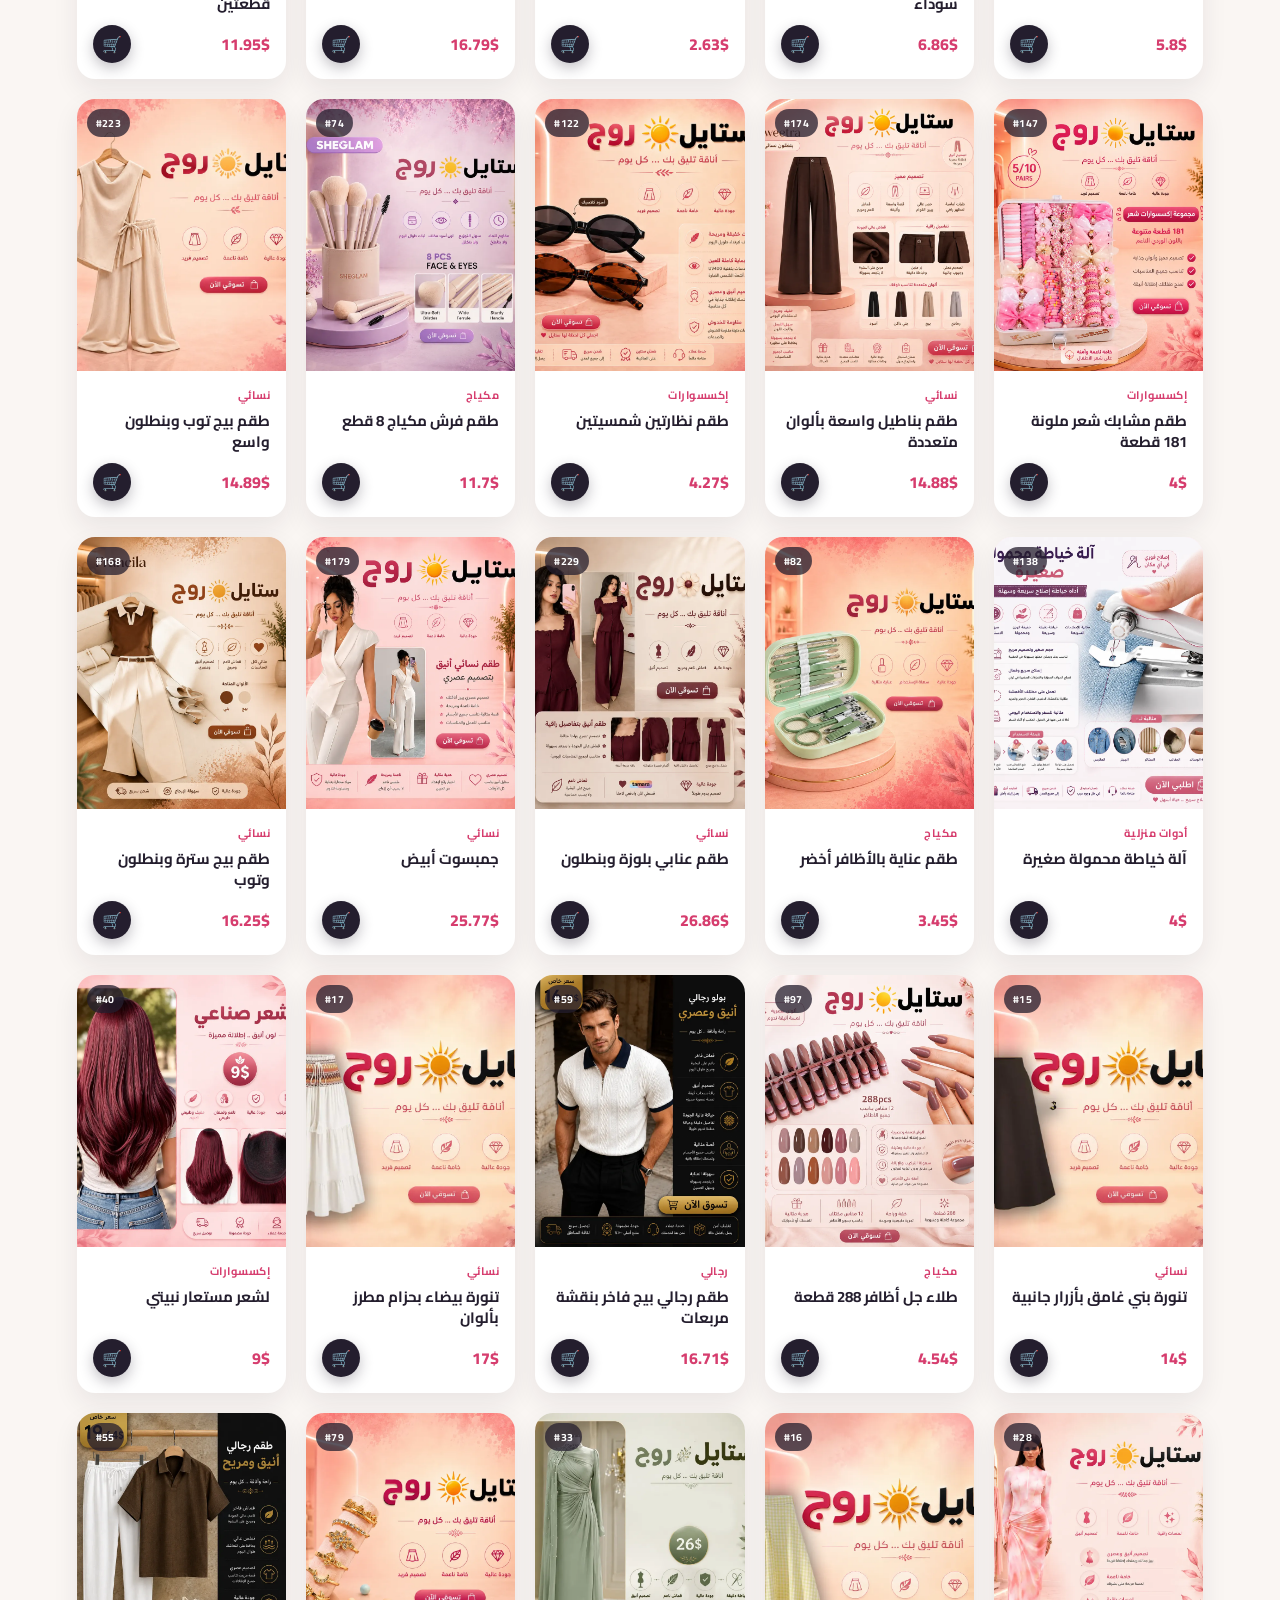
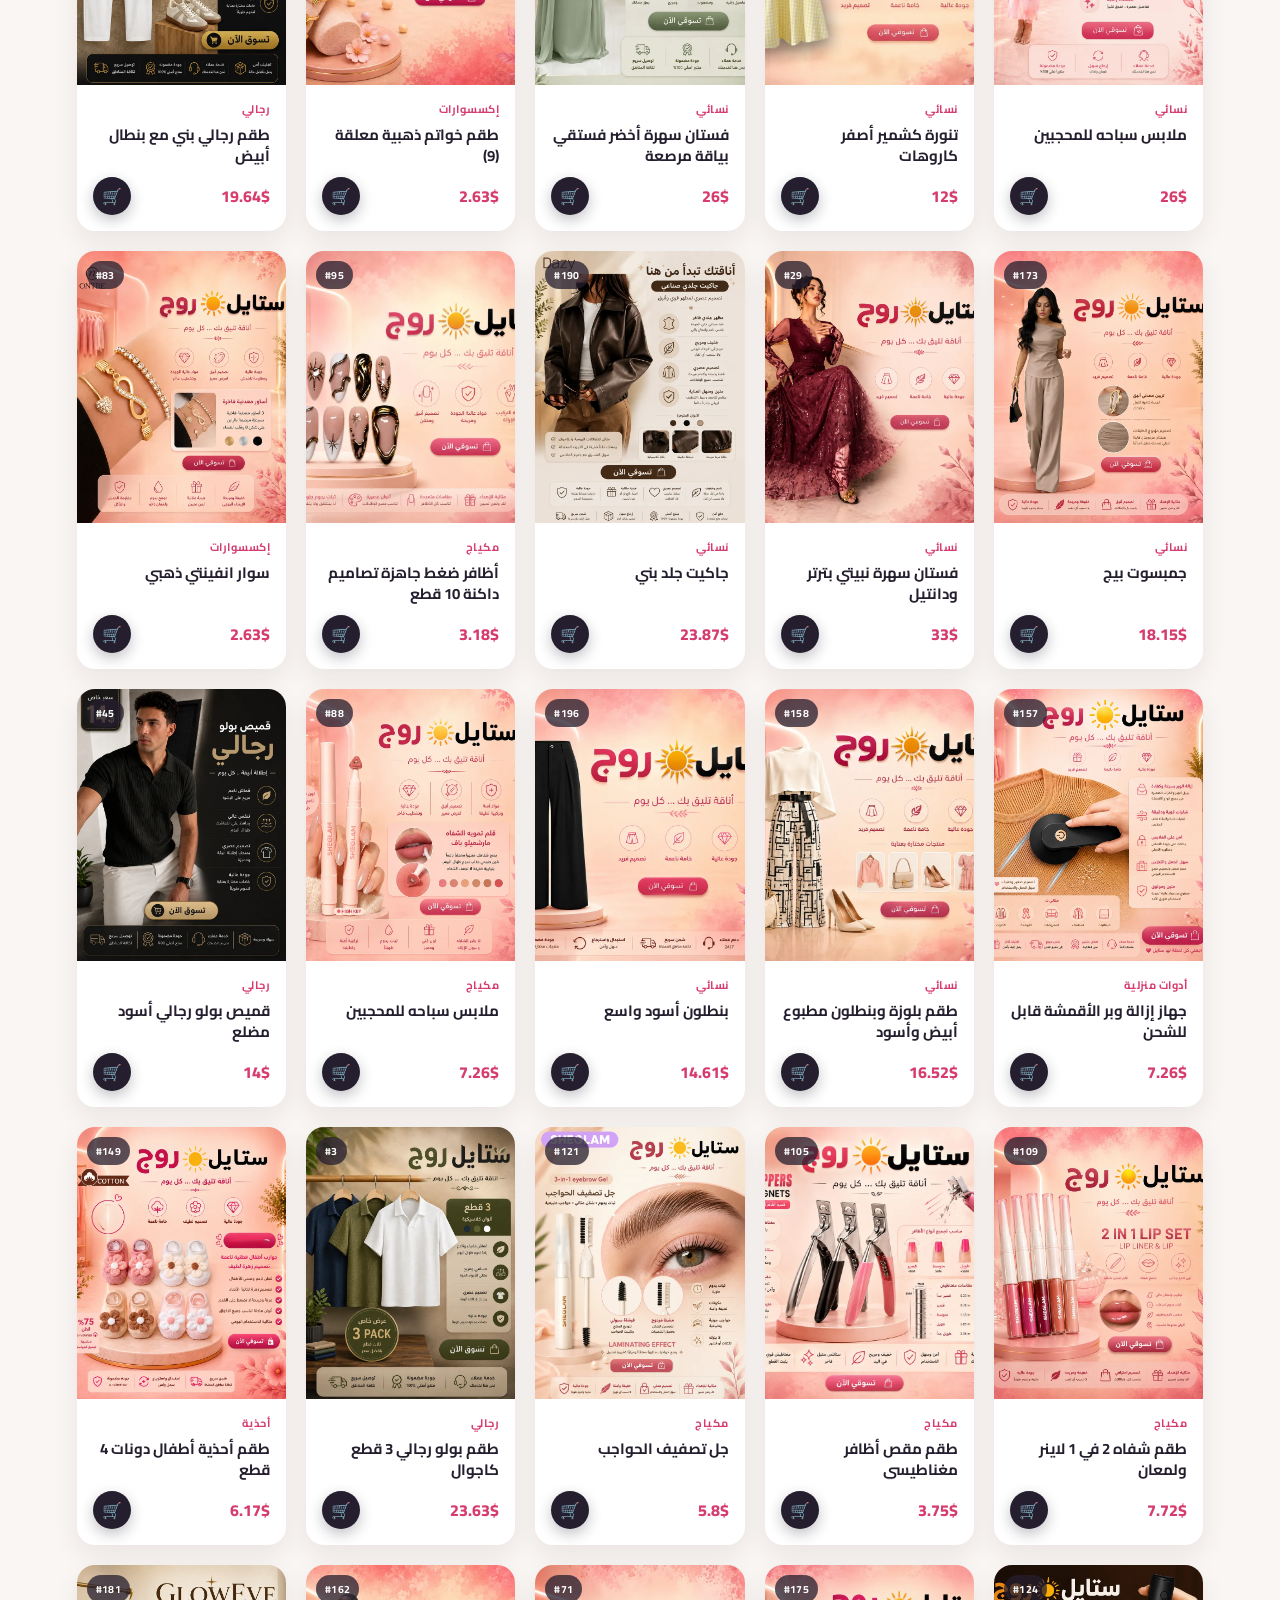
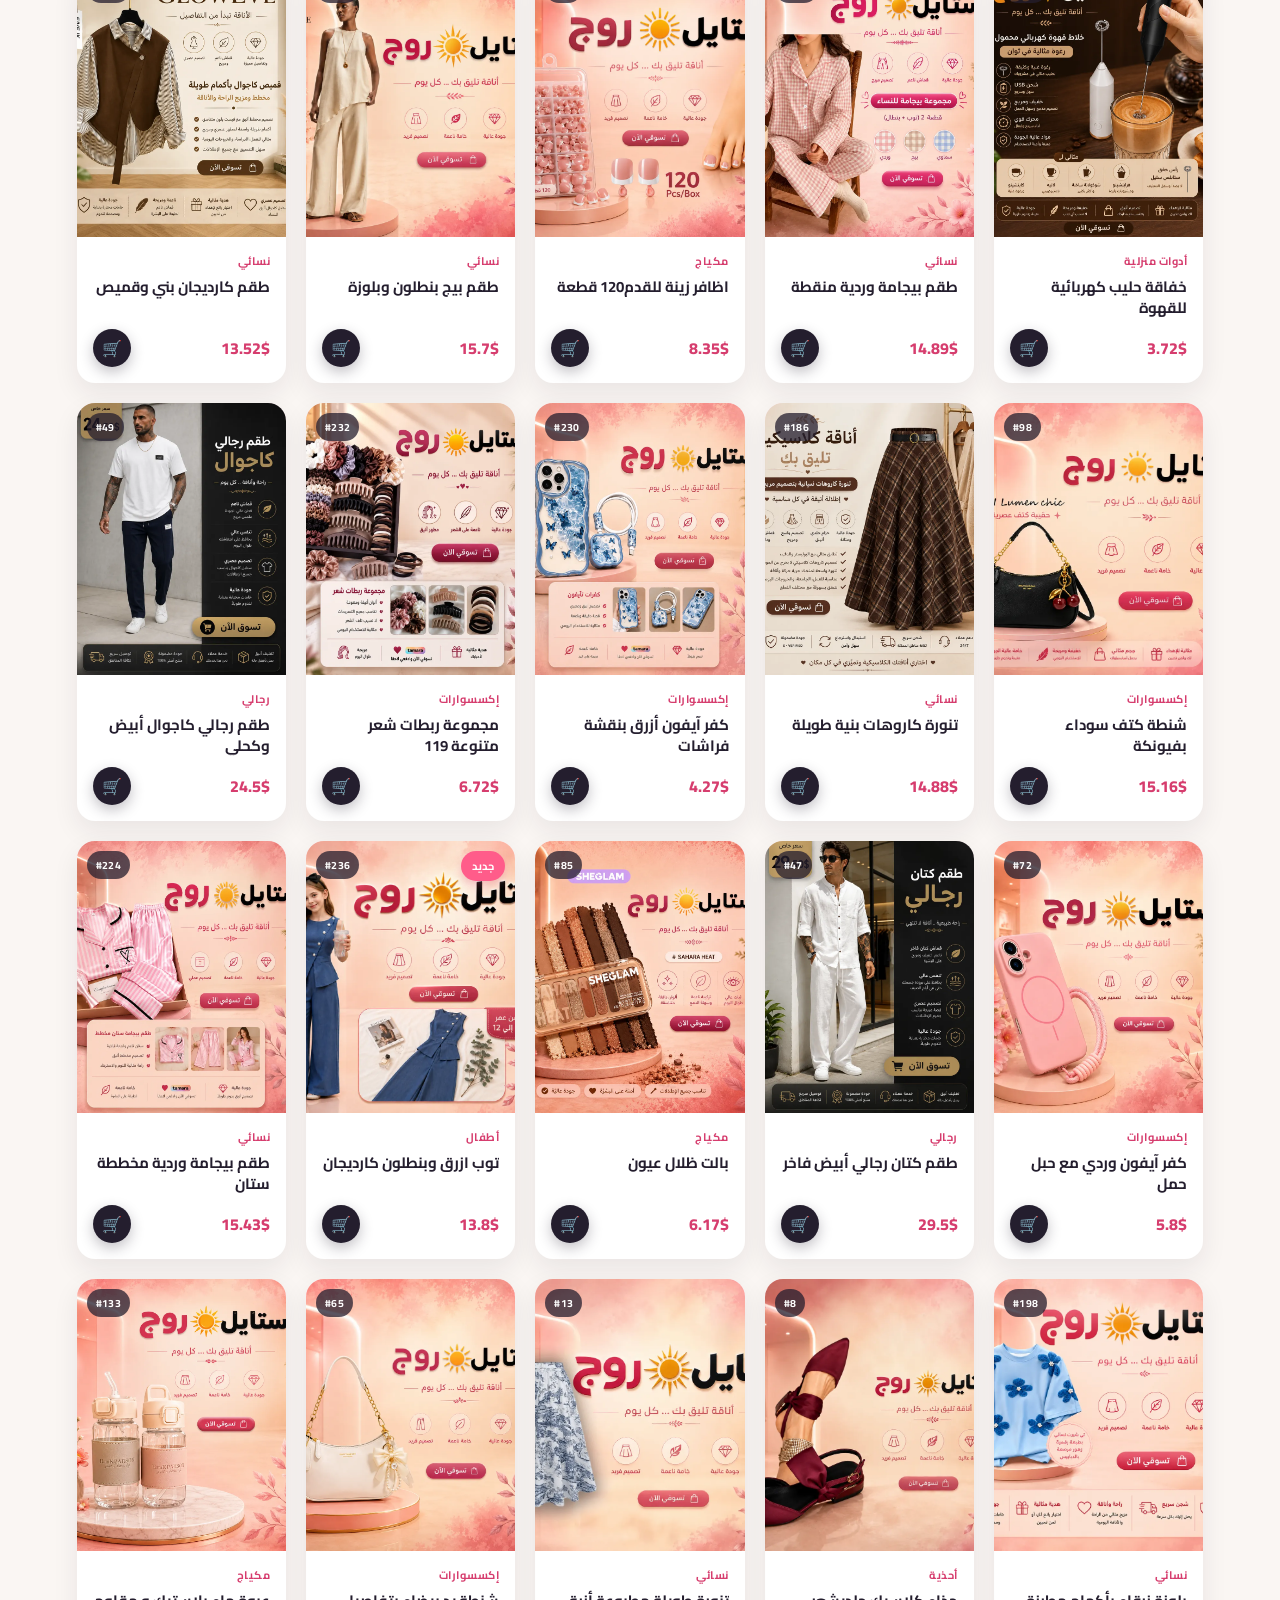
==== commit 22f4702d: "Add files via upload" ====
--- a/index.html
+++ b/index.html
@@ -14,6 +14,9 @@
   <!-- إخفاء شريط "تنزيل التطبيق" إذا الموقع مفتوح من داخل التطبيق نفسه -->
   <style>
     html.in-app .app-download-bar { display: none !important; }
+    html.in-app, html.in-app body { touch-action: pan-x pan-y; }
+    /* إخفاء تسجيل Google داخل التطبيق (Google بيمنعه داخل WebView) */
+    html.in-app #googleDivider, html.in-app #googleSocialRow { display: none !important; }
   </style>
   <script>
     (function () {
@@ -33,6 +36,11 @@
         if (inApp) sessionStorage.setItem("in_app", "1");
         if (sessionStorage.getItem("in_app") === "1") {
           document.documentElement.classList.add("in-app");
+
+          /* منع تكبير الشاشة بالأصابع داخل التطبيق فقط (على الموقع العادي بيضل مسموح) */
+          var vp = document.querySelector('meta[name="viewport"]');
+          if (vp) vp.setAttribute("content", "width=device-width, initial-scale=1.0, maximum-scale=1.0, user-scalable=no");
+          document.addEventListener("gesturestart", function (e) { e.preventDefault(); });
         }
       } catch (e) { }
     })();
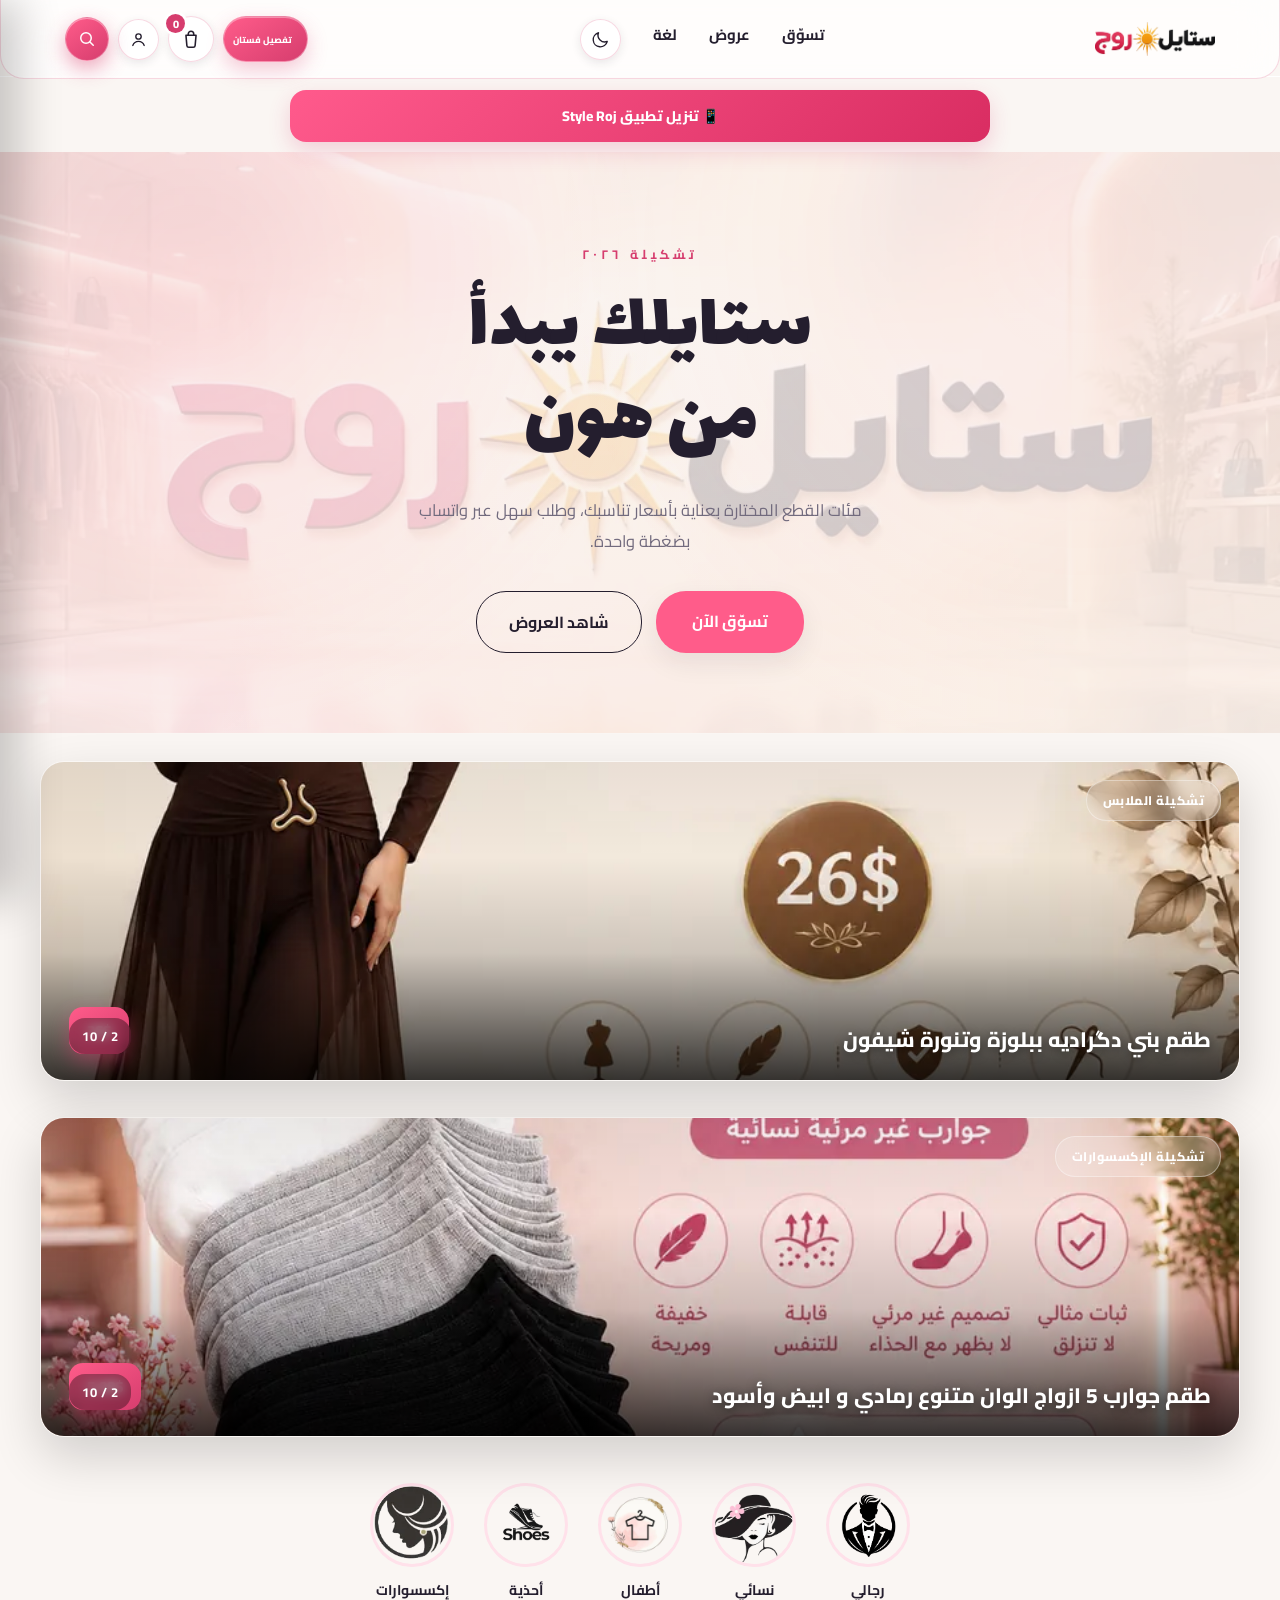
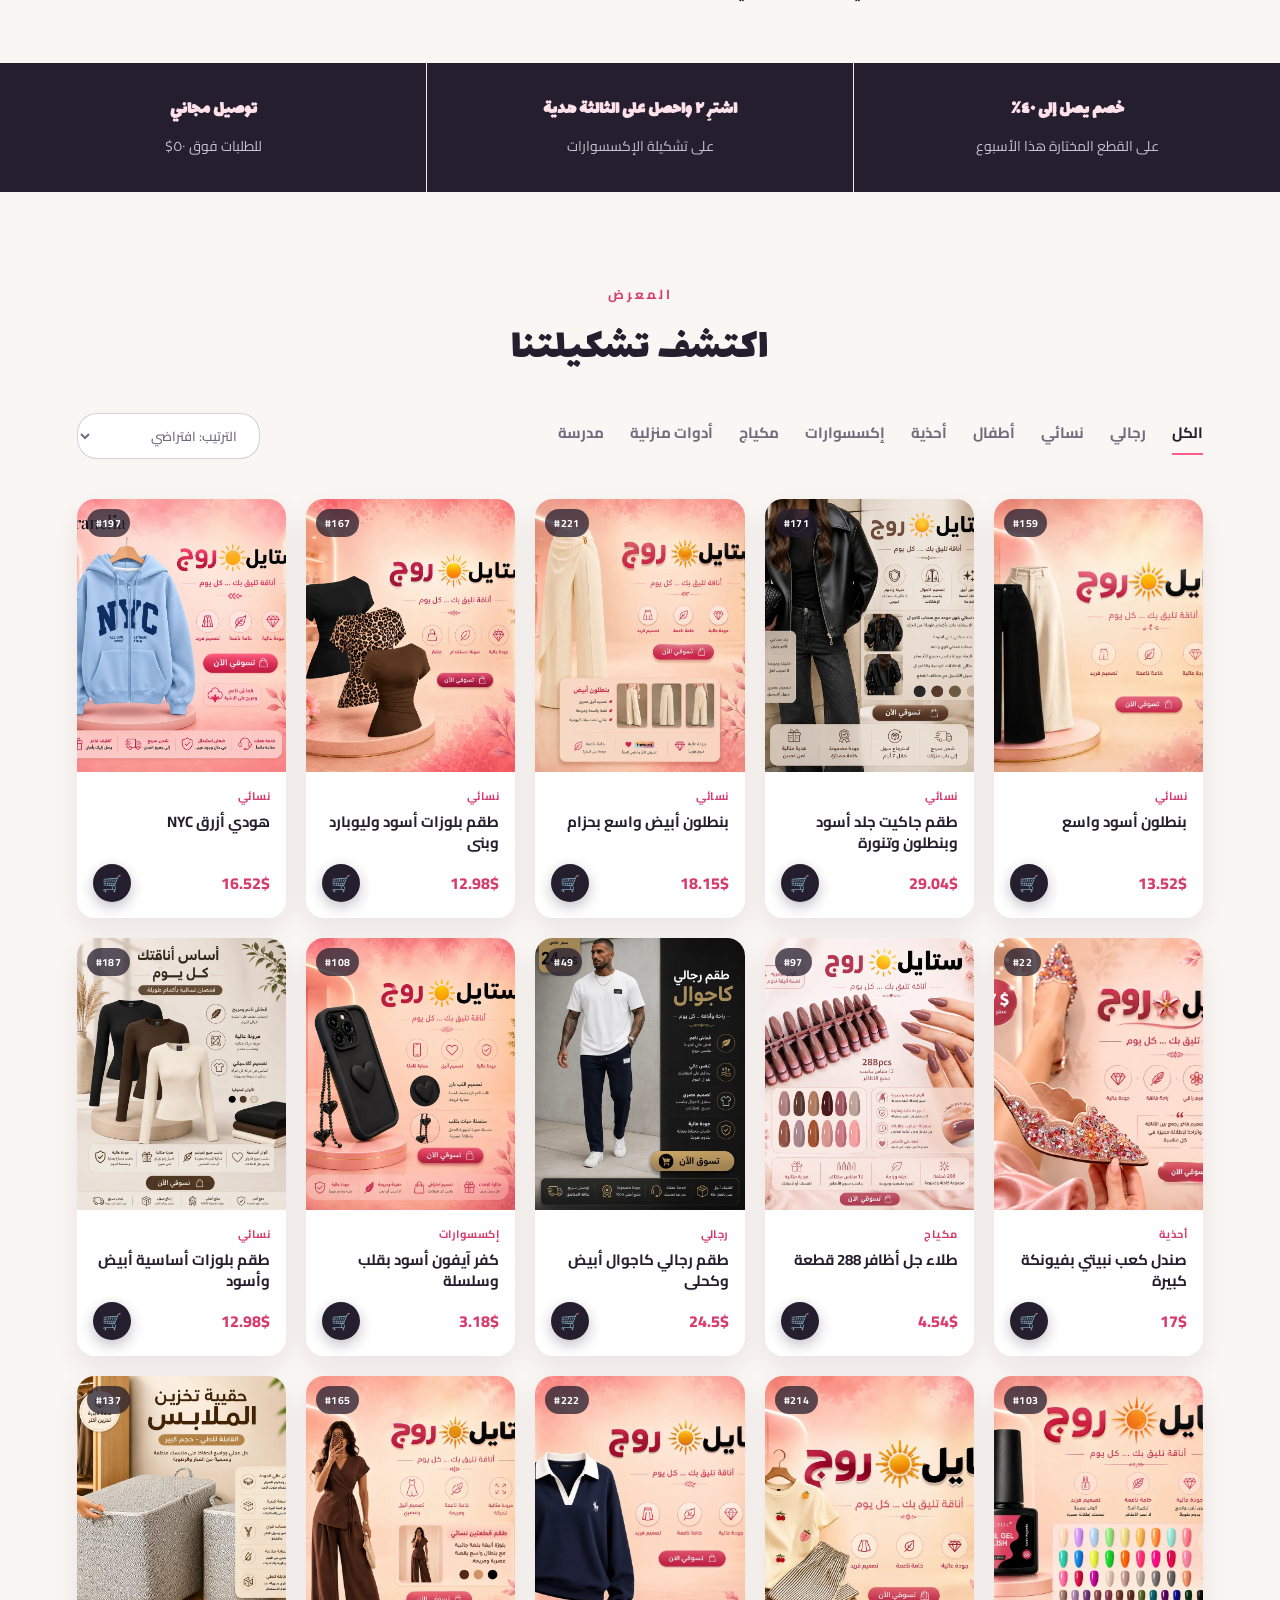
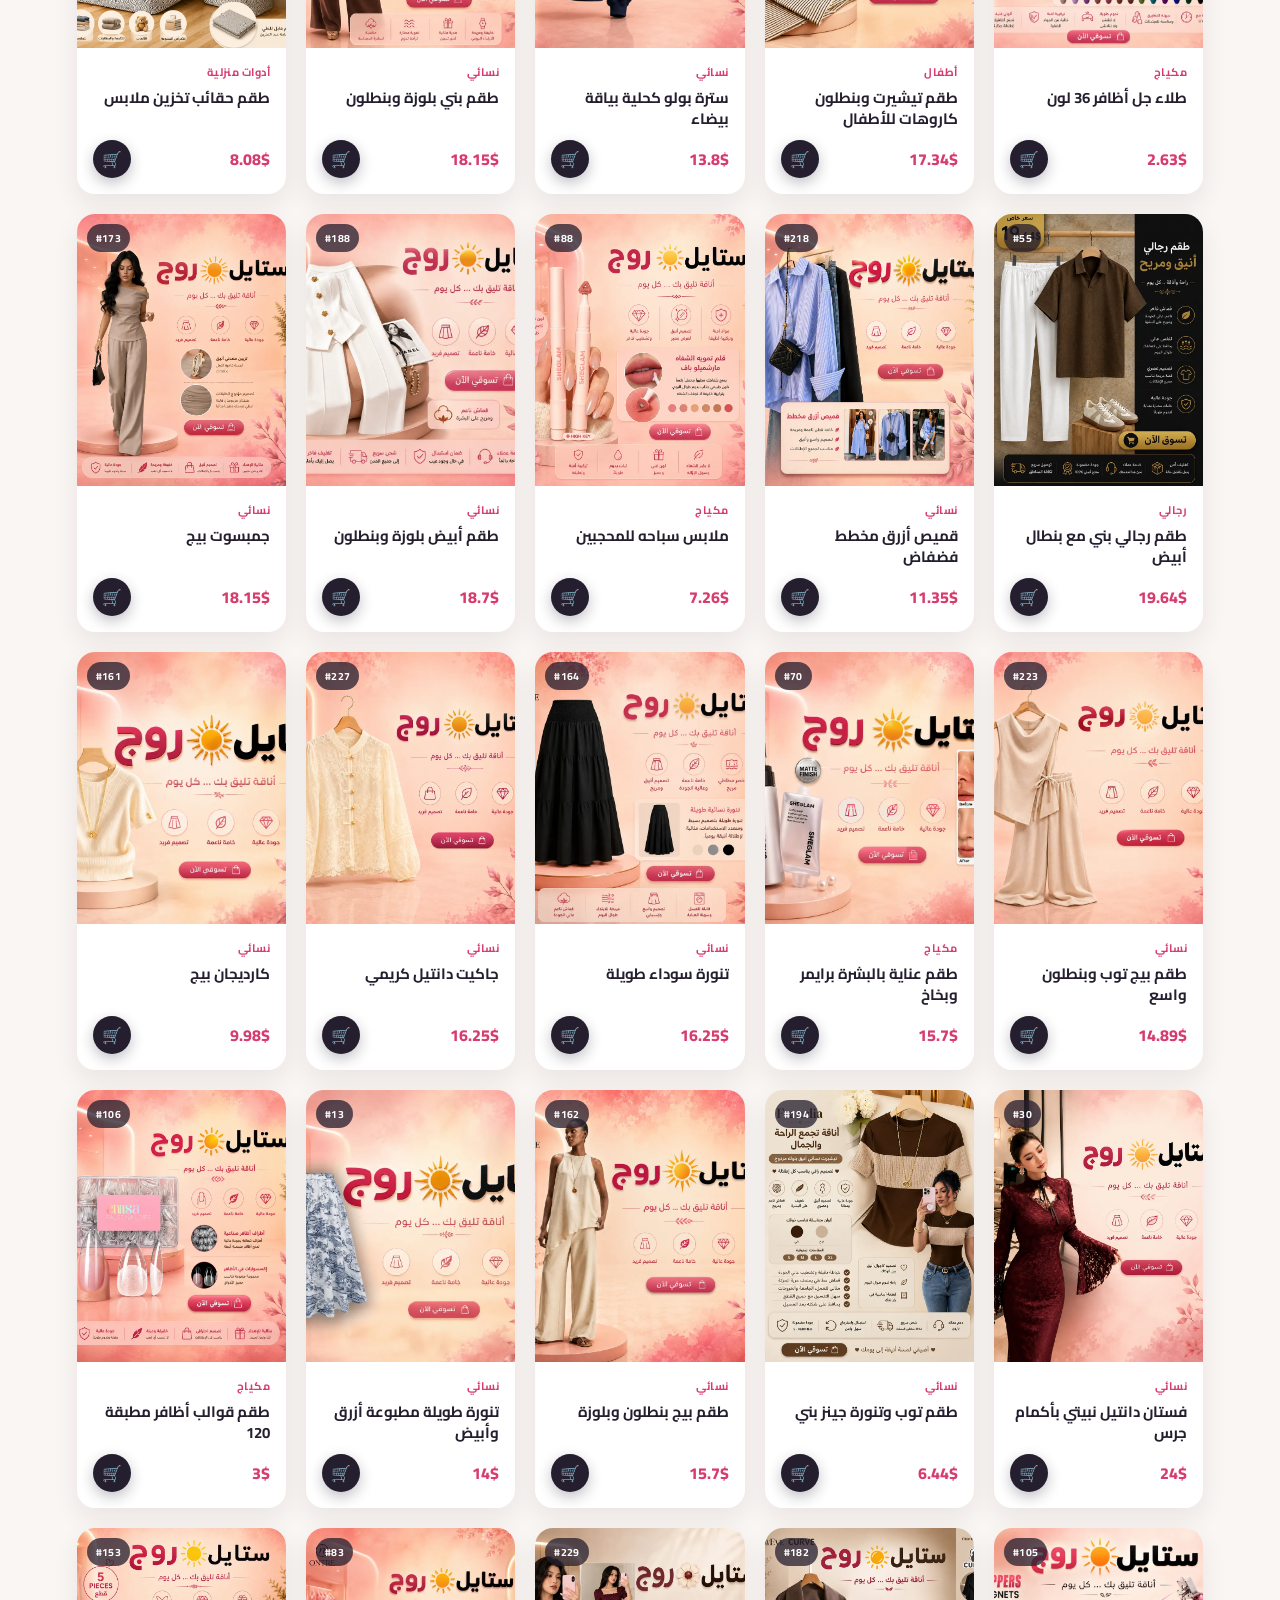
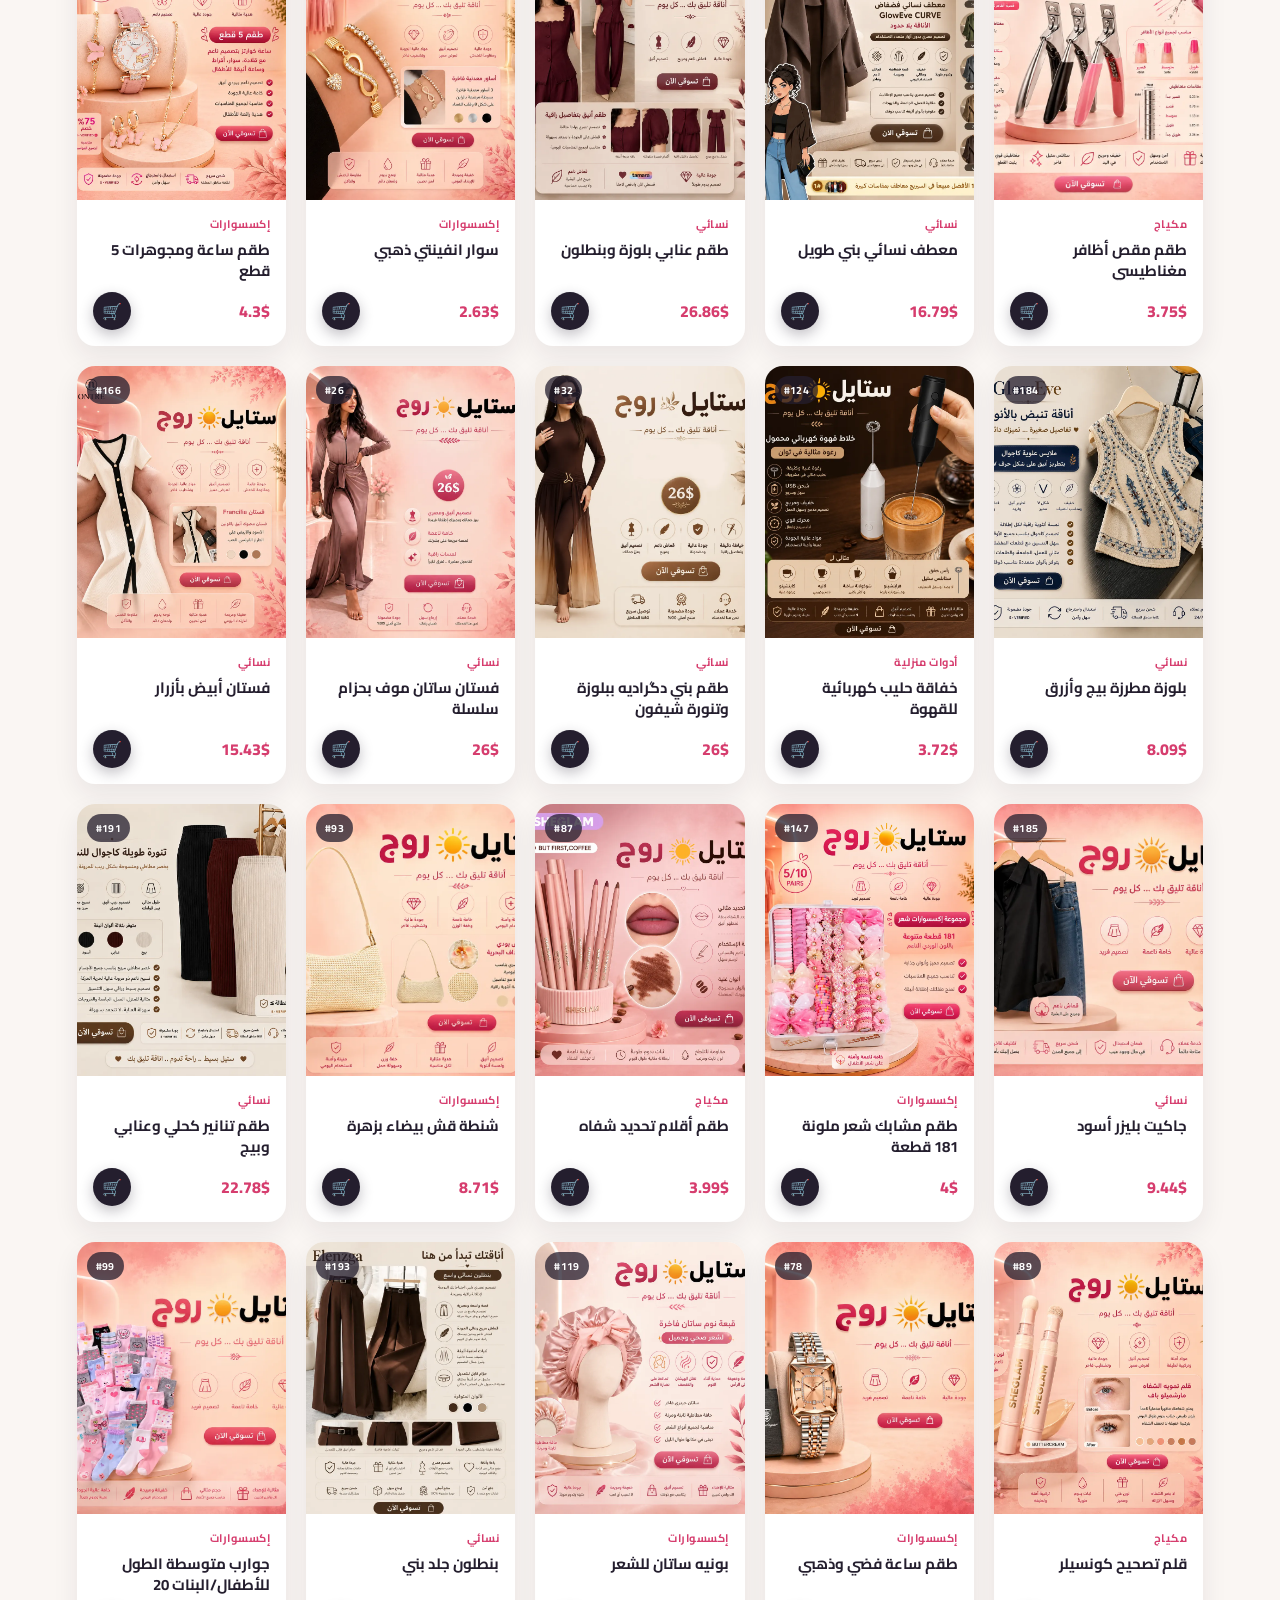
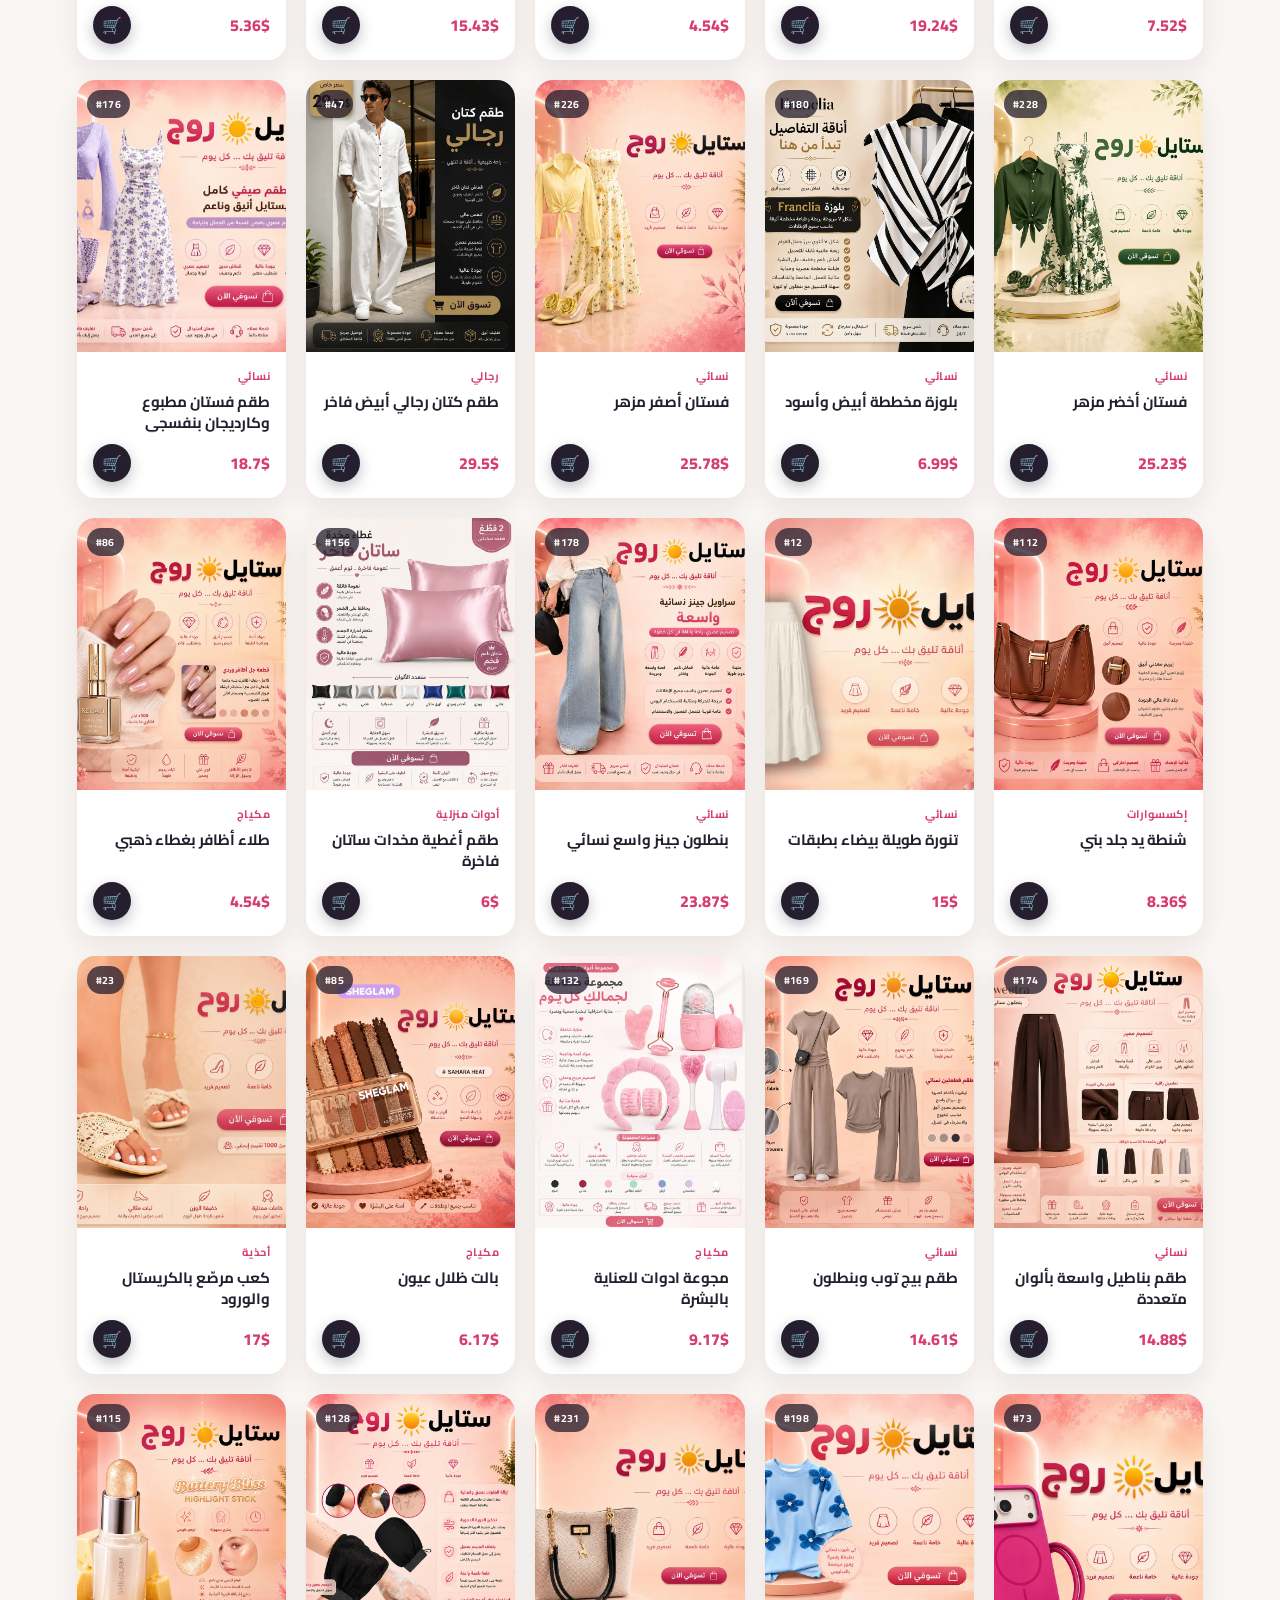
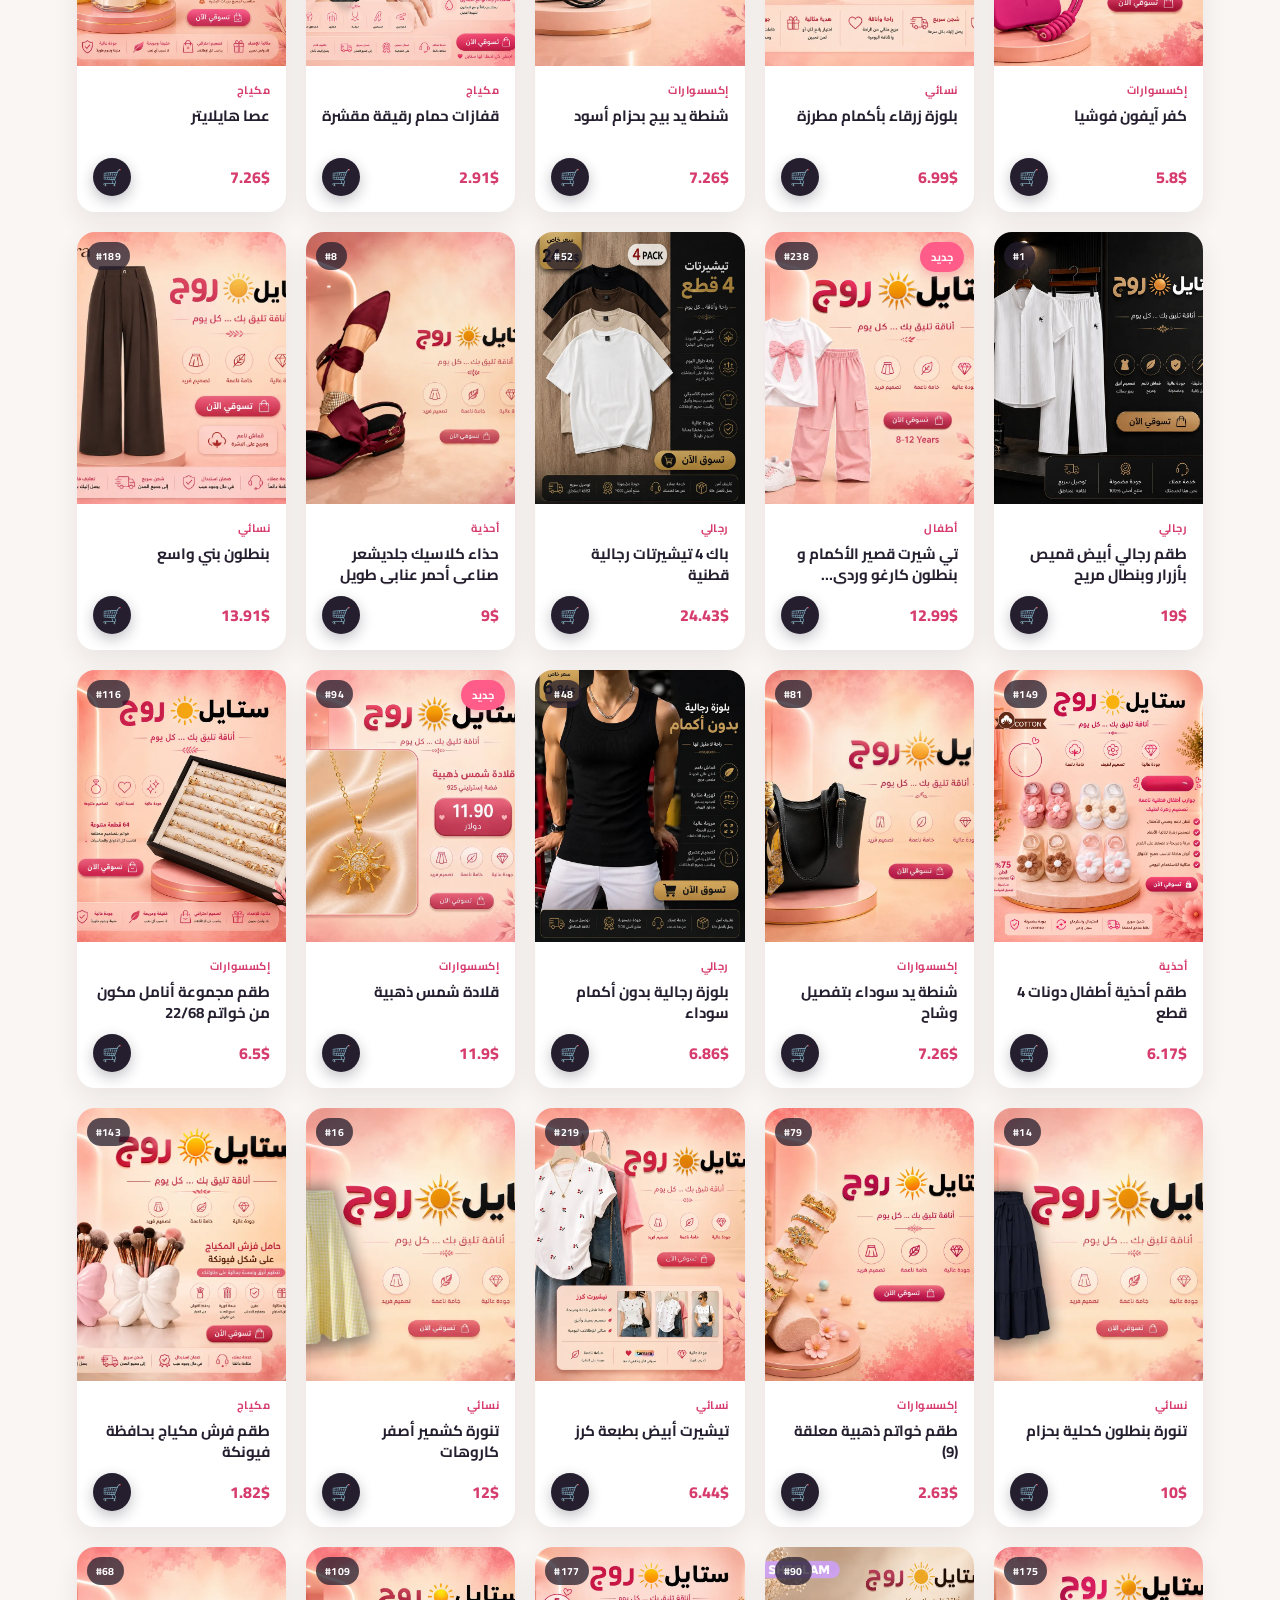
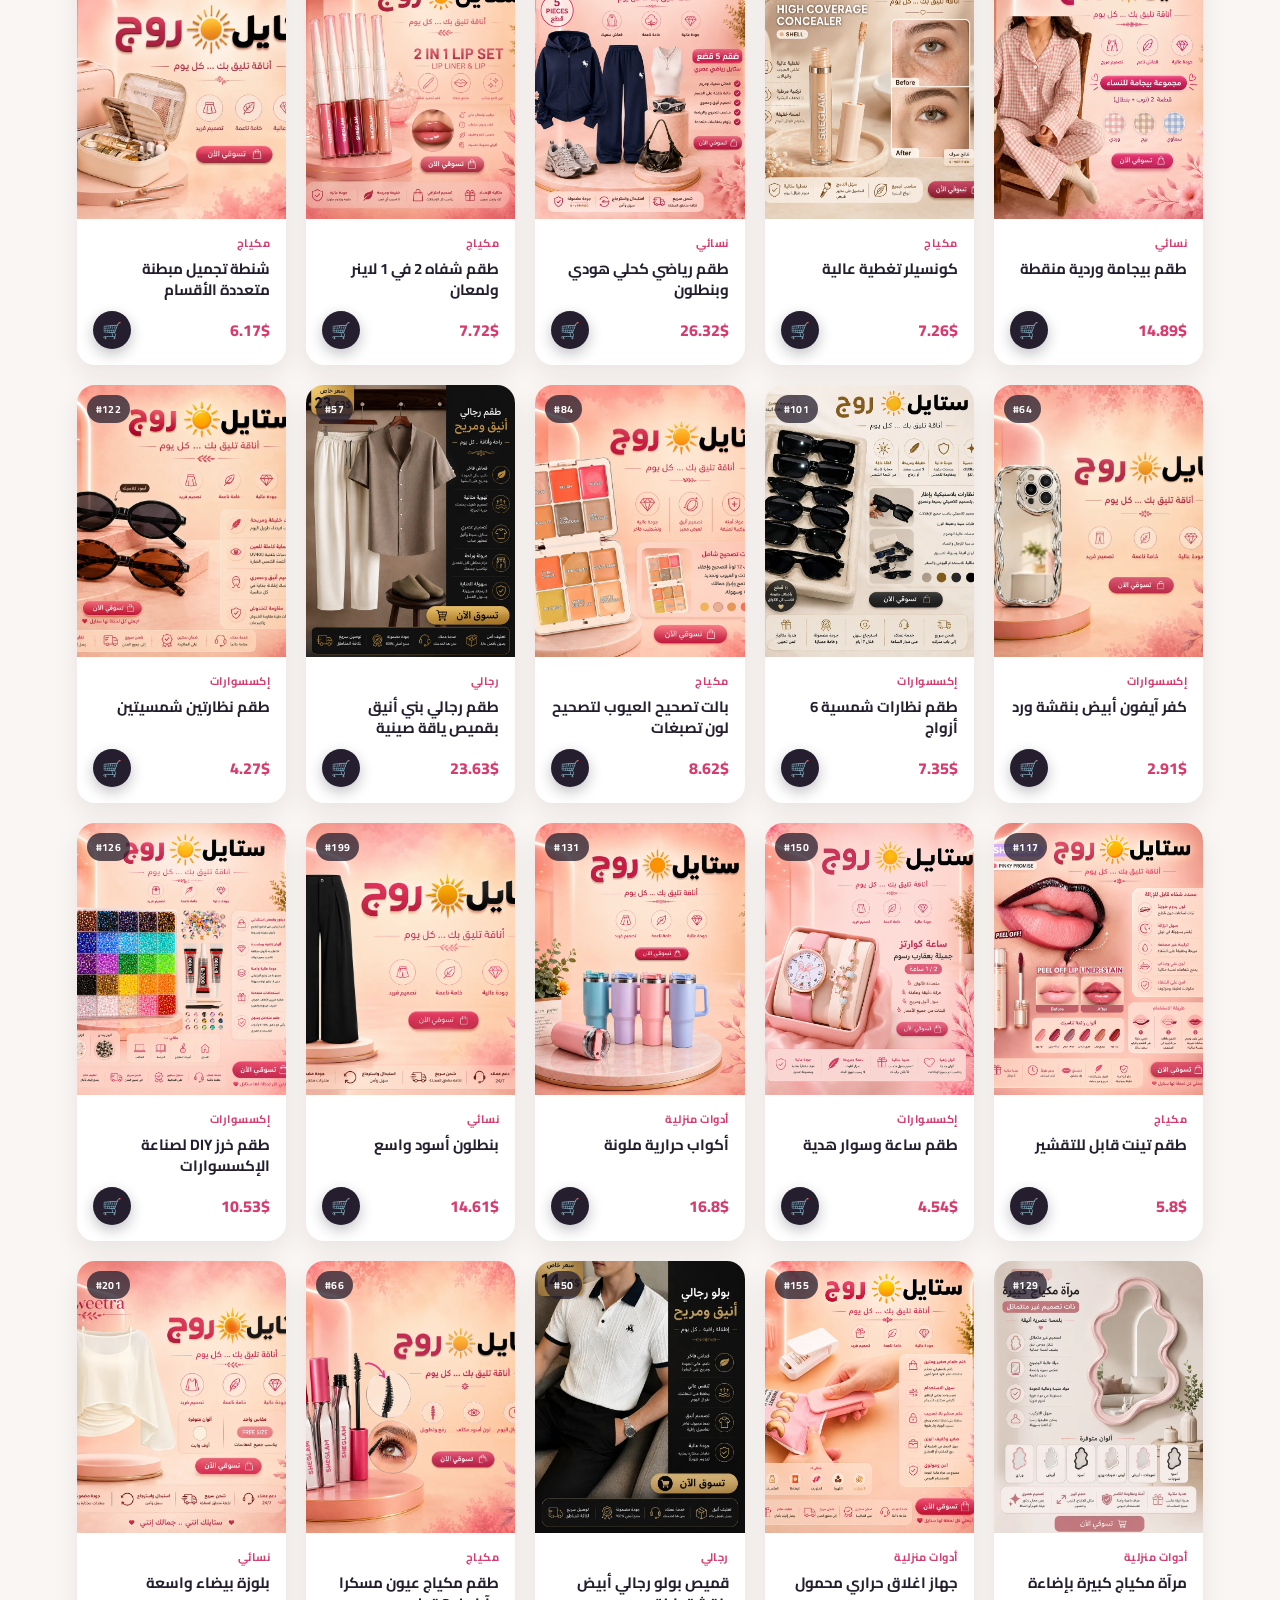
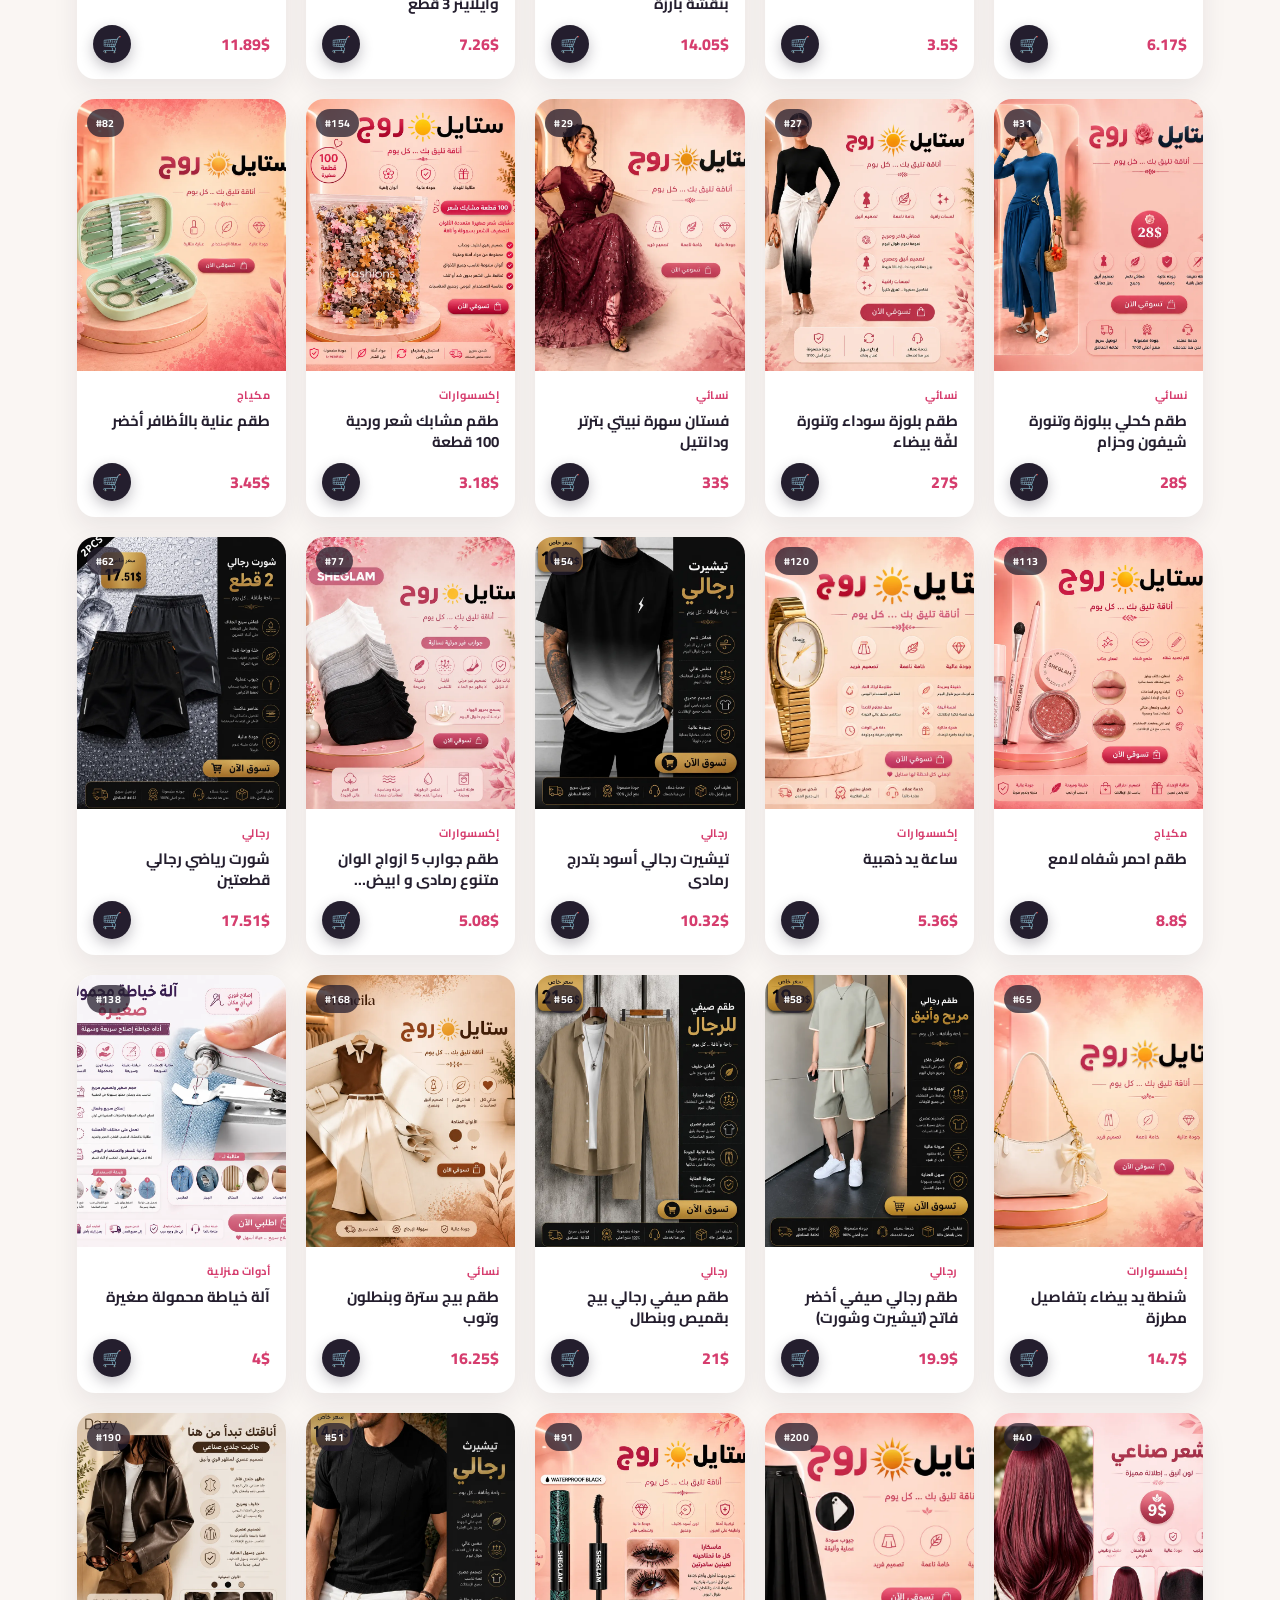
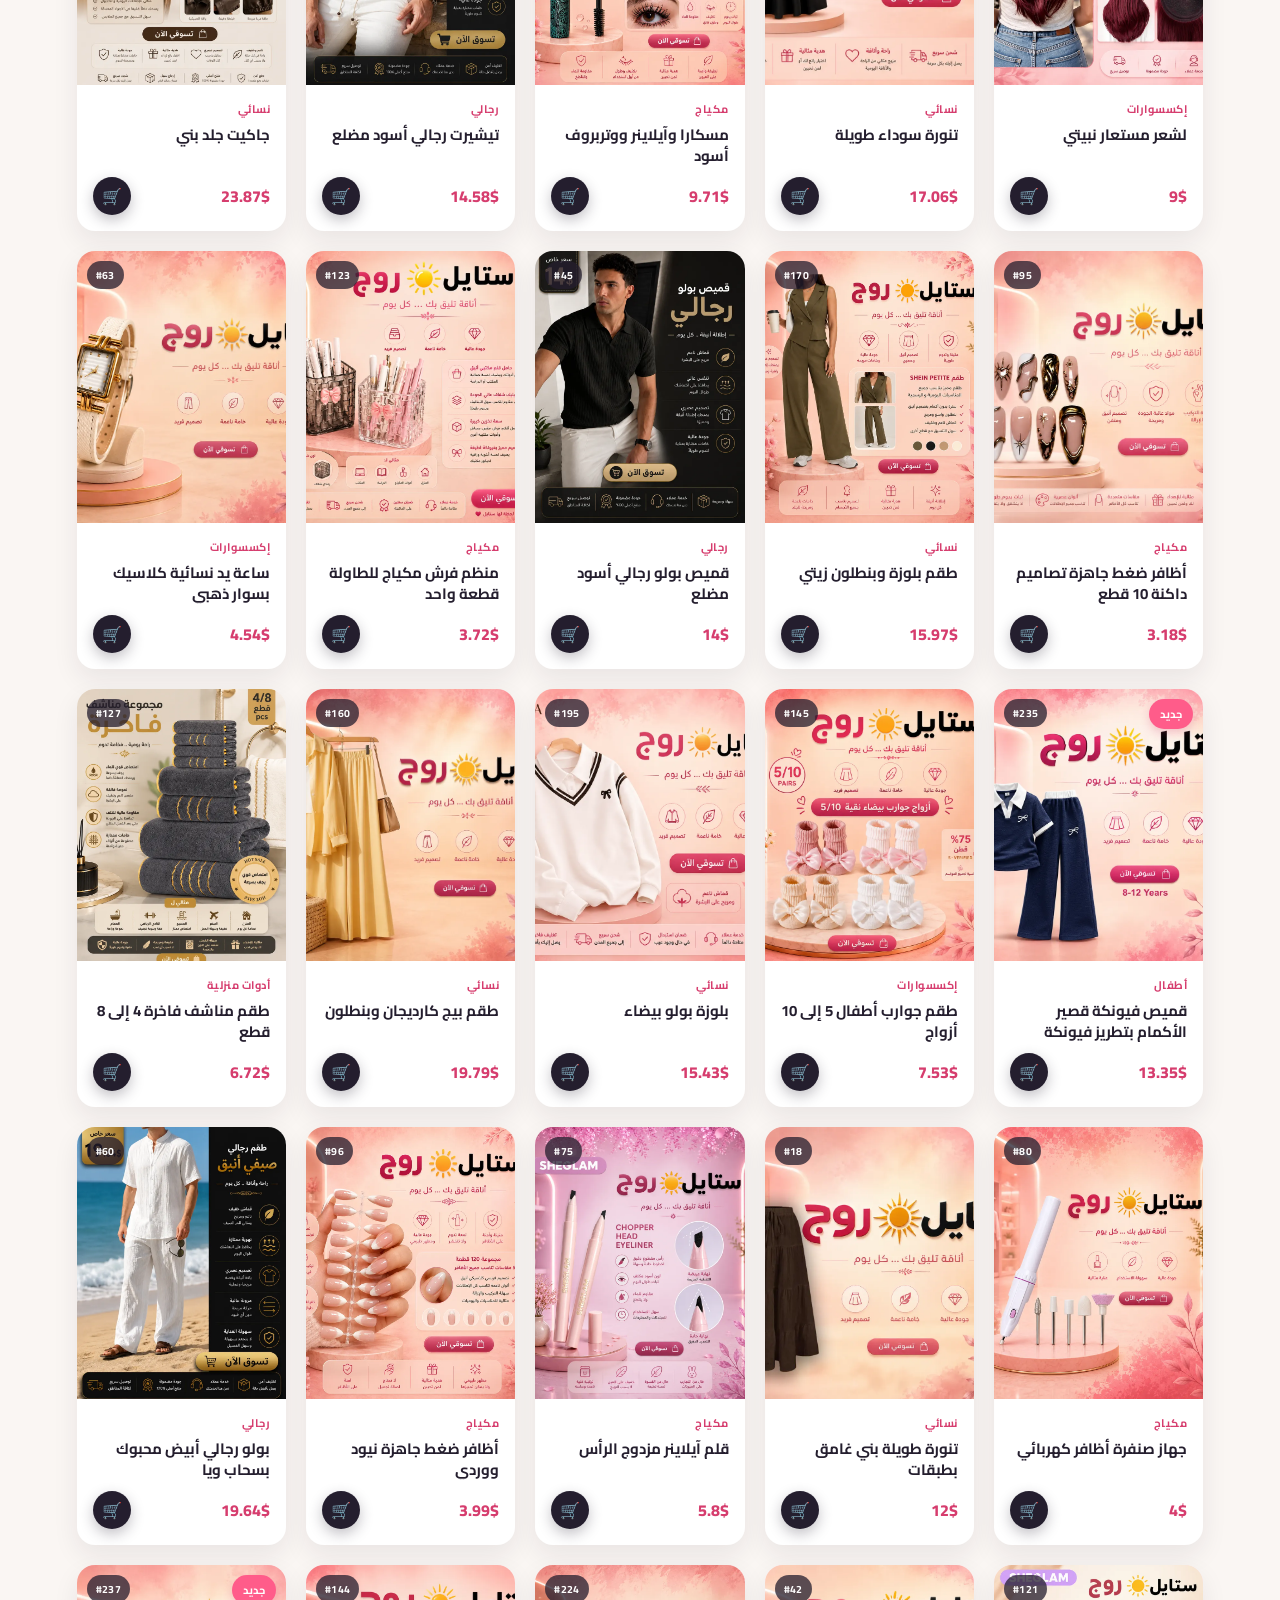
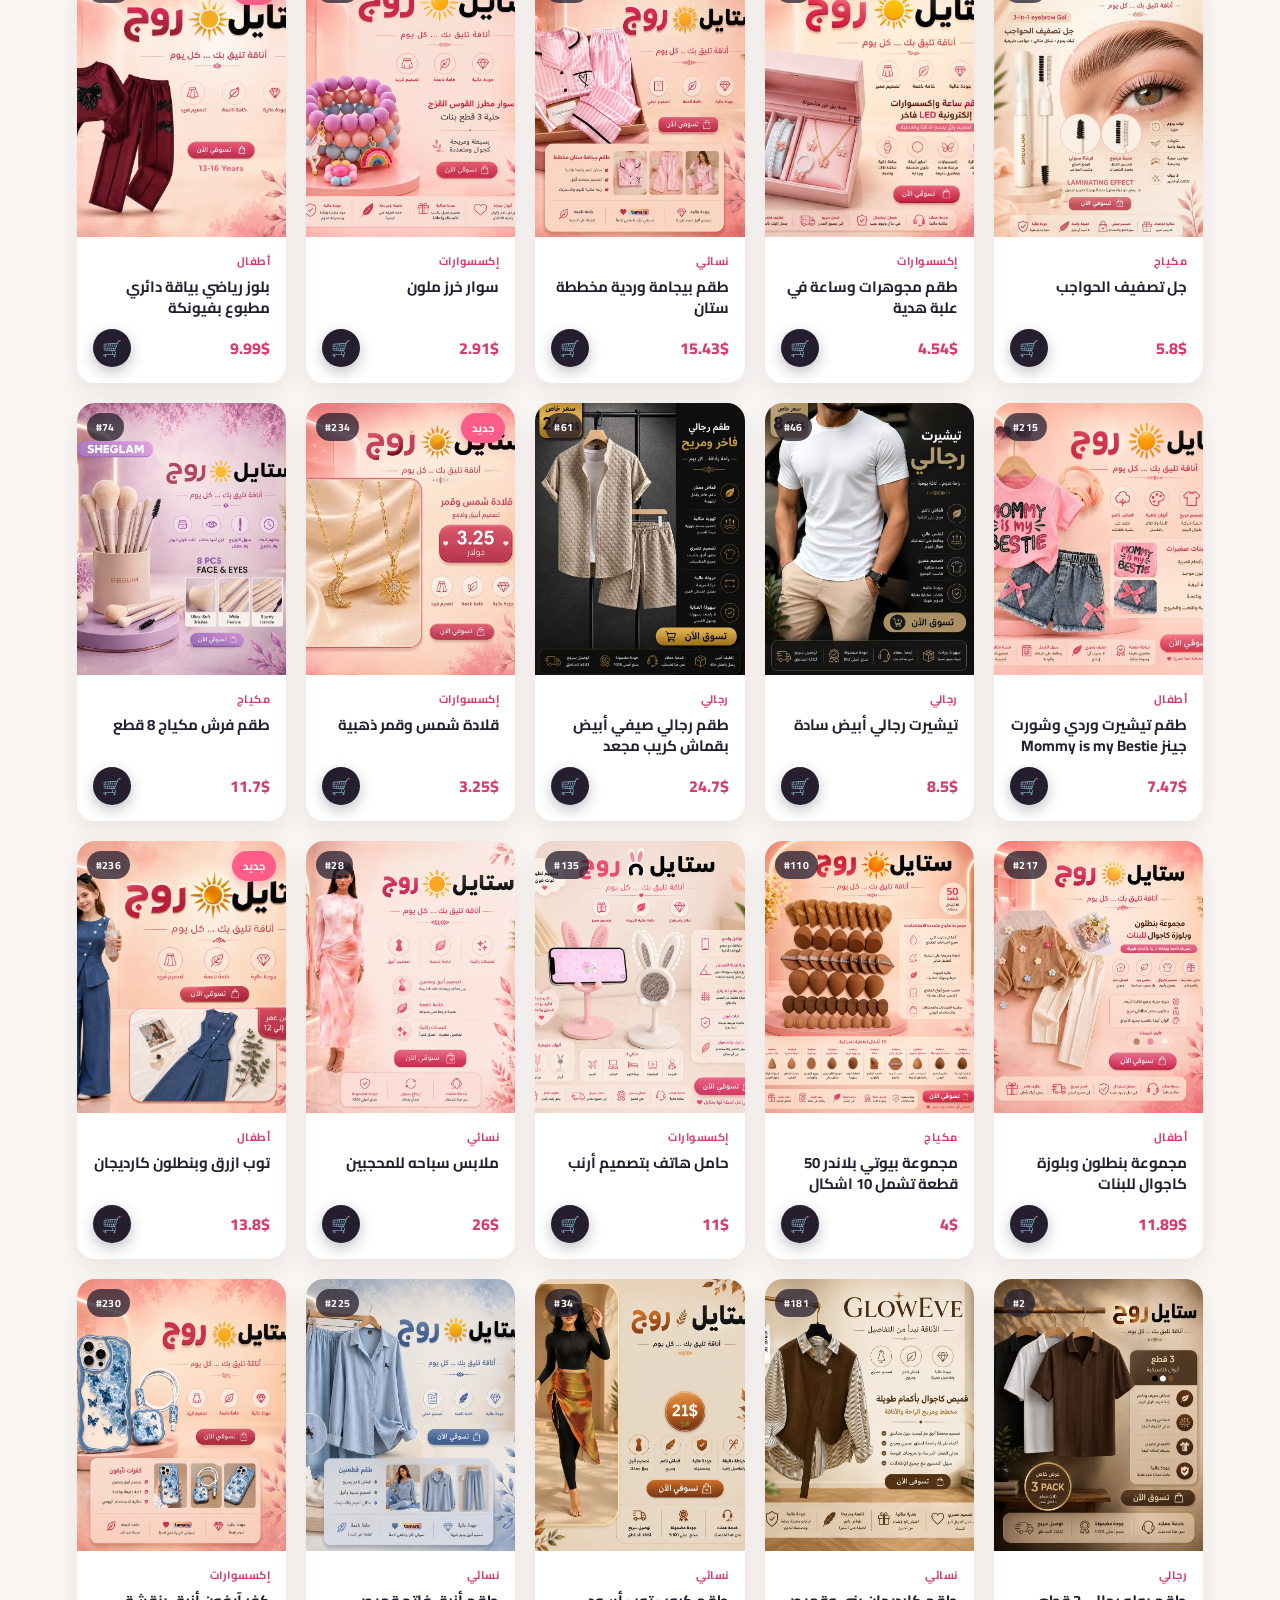
==== commit 2a87e32d: "Add files via upload" ====
--- a/index.html
+++ b/index.html
@@ -9,7 +9,7 @@
   <link rel="preconnect" href="https://fonts.googleapis.com">
   <link href="https://fonts.googleapis.com/css2?family=Lalezar&family=Cairo:wght@400;500;600;700;800&display=swap"
     rel="stylesheet">
- <link rel="stylesheet" href="style.css?v=20260913variants">
+ <link rel="stylesheet" href="style.css?v=20261019recovery">
 
   <!-- إخفاء شريط "تنزيل التطبيق" إذا الموقع مفتوح من داخل التطبيق نفسه -->
   <style>
@@ -644,8 +644,124 @@
 
     
   </script>
+  <!-- شاشة استعادة كلمة المرور -->
+<section id="passwordRecoveryScreen"
+         aria-modal="true"
+         role="dialog"
+         aria-labelledby="passwordRecoveryTitle">
+
+  <div class="pr-card">
+
+    <img class="pr-logo"
+         src="logo/style-rouge.webp"
+         alt="Style Roj">
+
+    <div id="passwordRecoveryForm">
+
+      <div class="pr-symbol">🔐</div>
+
+      <h1 id="passwordRecoveryTitle">
+        إنشاء كلمة سر جديدة
+      </h1>
+
+      <p class="pr-desc">
+        أدخل كلمة السر الجديدة لحسابك، ثم أكّدها.
+      </p>
+
+      <label for="recoveryPassword">
+        كلمة السر الجديدة
+      </label>
+
+      <input
+        id="recoveryPassword"
+        type="password"
+        minlength="8"
+        maxlength="256"
+        autocomplete="new-password"
+        placeholder="٨ أحرف على الأقل"
+        required>
+
+      <label for="recoveryPasswordConfirm">
+        تأكيد كلمة السر الجديدة
+      </label>
+
+      <input
+        id="recoveryPasswordConfirm"
+        type="password"
+        minlength="8"
+        maxlength="256"
+        autocomplete="new-password"
+        placeholder="أعد كتابة كلمة المرور"
+        required>
+
+      <button
+        id="recoverySubmitBtn"
+        class="pr-submit"
+        type="button"
+        onclick="submitPasswordRecovery()">
+        حفظ كلمة السر الجديدة
+      </button>
+
+      <div
+        id="recoveryMessage"
+        class="pr-message"
+        role="status"
+        aria-live="polite">
+      </div>
+
+      <a class="pr-back"
+         href="index.html"
+         onclick="returnToStore(event)">
+        العودة إلى المتجر
+      </a>
+
+    </div>
+
+    <div id="passwordRecoverySuccess"
+         class="pr-state"
+         style="display:none">
+
+      <div class="pr-symbol">✓</div>
+
+      <h1>تم تغيير كلمة السر بنجاح</h1>
+
+      <p class="pr-desc">
+        يمكنك الآن تسجيل الدخول باستخدام كلمة السر الجديدة.
+      </p>
+
+      <button class="pr-submit"
+              type="button"
+              onclick="returnToStore()">
+        العودة إلى تسجيل الدخول
+      </button>
+
+    </div>
+
+    <div id="passwordRecoveryInvalid"
+         class="pr-state"
+         style="display:none">
+
+      <div class="pr-symbol">⚠️</div>
+
+      <h1>الرابط غير صالح</h1>
+
+      <p class="pr-desc">
+        قد يكون الرابط ناقصاً أو انتهت صلاحيته.
+        ارجع إلى المتجر واطلب رسالة جديدة.
+      </p>
+
+      <button class="pr-submit"
+              type="button"
+              onclick="returnToStore()">
+        العودة إلى المتجر
+      </button>
+
+    </div>
+
+  </div>
+</section>
 <script src="https://cdn.jsdelivr.net/npm/appwrite@26.2.0/dist/iife/sdk.min.js"></script>
-  <script src="script.js?v=20260913debug1"></script>
+  <script src="script.js?v=20261019recovery"></script>
 
 <!-- Unavailable box -->
 <div id="unavailableBox" onclick="closeUnavailableBox()" style="display:none;position:fixed;inset:0;z-index:99999;background:rgba(0,0,0,.5);align-items:center;justify-content:center;padding:20px;">
--- a/style.css
+++ b/style.css
@@ -1372,4 +1372,243 @@
     font-size:13px;
     padding:12px 15px;
   }
+}
+/* ============ تصميم شاشة استعادة كلمة السر ============ */
+
+#passwordRecoveryScreen {
+  display: none;
+  position: fixed;
+  inset: 0;
+  z-index: 1000000;
+  overflow-y: auto;
+  align-items: center;
+  justify-content: center;
+  padding: 24px 16px;
+  direction: rtl;
+
+  background:
+    radial-gradient(
+      ellipse at top right,
+      rgba(255, 92, 138, .18),
+      transparent 45%
+    ),
+    radial-gradient(
+      ellipse at bottom left,
+      rgba(214, 61, 110, .12),
+      transparent 42%
+    ),
+    var(--bg, #FAF6F3);
+}
+
+#passwordRecoveryScreen.show {
+  display: flex;
+}
+
+.pr-card {
+  width: min(100%, 420px);
+  padding: 30px 26px 24px;
+
+  background: var(--surface, #fff);
+  color: var(--ink, #241E2E);
+
+  border: 1px solid var(
+    --nav-border,
+    rgba(214, 61, 110, .2)
+  );
+
+  border-radius: 26px;
+  box-shadow: 0 22px 70px rgba(36, 30, 46, .16);
+
+  text-align: right;
+  animation: prCardIn .24s ease-out;
+}
+
+@keyframes prCardIn {
+  from {
+    opacity: 0;
+    transform: translateY(9px) scale(.985);
+  }
+
+  to {
+    opacity: 1;
+    transform: translateY(0) scale(1);
+  }
+}
+
+.pr-logo {
+  display: block;
+  width: auto;
+  height: 42px;
+  max-width: 150px;
+  object-fit: contain;
+  margin: 0 auto 18px;
+}
+
+.pr-symbol {
+  width: 56px;
+  height: 56px;
+  margin: 0 auto 13px;
+
+  display: grid;
+  place-items: center;
+
+  border-radius: 18px;
+  background: linear-gradient(140deg, #ff5c8a, #d63d6e);
+  color: #fff;
+  font-size: 25px;
+
+  box-shadow: 0 9px 20px rgba(214, 61, 110, .25);
+}
+
+.pr-card h1 {
+  font-family: 'Lalezar', sans-serif;
+  font-weight: 400;
+  font-size: 28px;
+  line-height: 1.3;
+
+  text-align: center;
+  color: var(--ink, #241E2E);
+
+  margin: 0 0 8px;
+}
+
+.pr-desc {
+  font-size: 14px;
+  line-height: 1.8;
+
+  color: var(--ink-soft, #726B7E);
+  text-align: center;
+
+  margin: 0 0 22px;
+}
+
+.pr-card label {
+  display: block;
+  font-size: 13px;
+  font-weight: 800;
+
+  margin: 14px 0 7px;
+  color: var(--ink, #241E2E);
+}
+
+.pr-card input {
+  display: block;
+  width: 100%;
+  min-width: 0;
+
+  border: 1.5px solid var(
+    --nav-border,
+    rgba(214, 61, 110, .2)
+  );
+
+  border-radius: 13px;
+  padding: 13px 14px;
+
+  background: var(--bg, #FAF6F3);
+  color: var(--ink, #241E2E);
+
+  font: inherit;
+  font-size: 14px;
+  outline: none;
+
+  transition: border-color .2s, box-shadow .2s;
+}
+
+.pr-card input:focus {
+  border-color: var(--accent, #FF5C8A);
+  box-shadow: 0 0 0 4px rgba(255, 92, 138, .12);
+}
+
+.pr-submit {
+  width: 100%;
+  border: 0;
+  border-radius: 14px;
+
+  margin-top: 18px;
+  padding: 13px 16px;
+
+  background: linear-gradient(140deg, #ff5c8a, #d63d6e);
+  color: #fff;
+
+  font: inherit;
+  font-weight: 800;
+  font-size: 15px;
+
+  box-shadow: 0 8px 18px rgba(214, 61, 110, .22);
+  transition: transform .15s, opacity .15s;
+  cursor: pointer;
+}
+
+.pr-submit:hover {
+  transform: translateY(-1px);
+}
+
+.pr-submit:disabled {
+  opacity: .65;
+  cursor: wait;
+  transform: none;
+}
+
+.pr-message {
+  display: none;
+  margin-top: 12px;
+  padding: 10px 12px;
+
+  border-radius: 11px;
+  font-size: 13px;
+  line-height: 1.7;
+  overflow-wrap: anywhere;
+}
+
+.pr-message.error,
+.pr-message.success {
+  display: block;
+}
+
+.pr-message.error {
+  color: #a32142;
+  background: #fff0f3;
+}
+
+.pr-message.success {
+  color: #08784e;
+  background: #e7f8f0;
+}
+
+.pr-back {
+  display: block;
+  width: max-content;
+  max-width: 100%;
+
+  margin: 18px auto 0;
+
+  text-align: center;
+  color: var(--accent-deep, #D63D6E);
+
+  font-size: 13px;
+  font-weight: 800;
+  text-decoration: none;
+}
+
+.pr-back:hover {
+  text-decoration: underline;
+}
+
+.pr-state {
+  text-align: center;
+}
+
+@media (max-width: 420px) {
+  #passwordRecoveryScreen {
+    padding: 14px;
+  }
+
+  .pr-card {
+    padding: 25px 19px 22px;
+    border-radius: 22px;
+  }
+
+  .pr-card h1 {
+    font-size: 25px;
+  }
 }
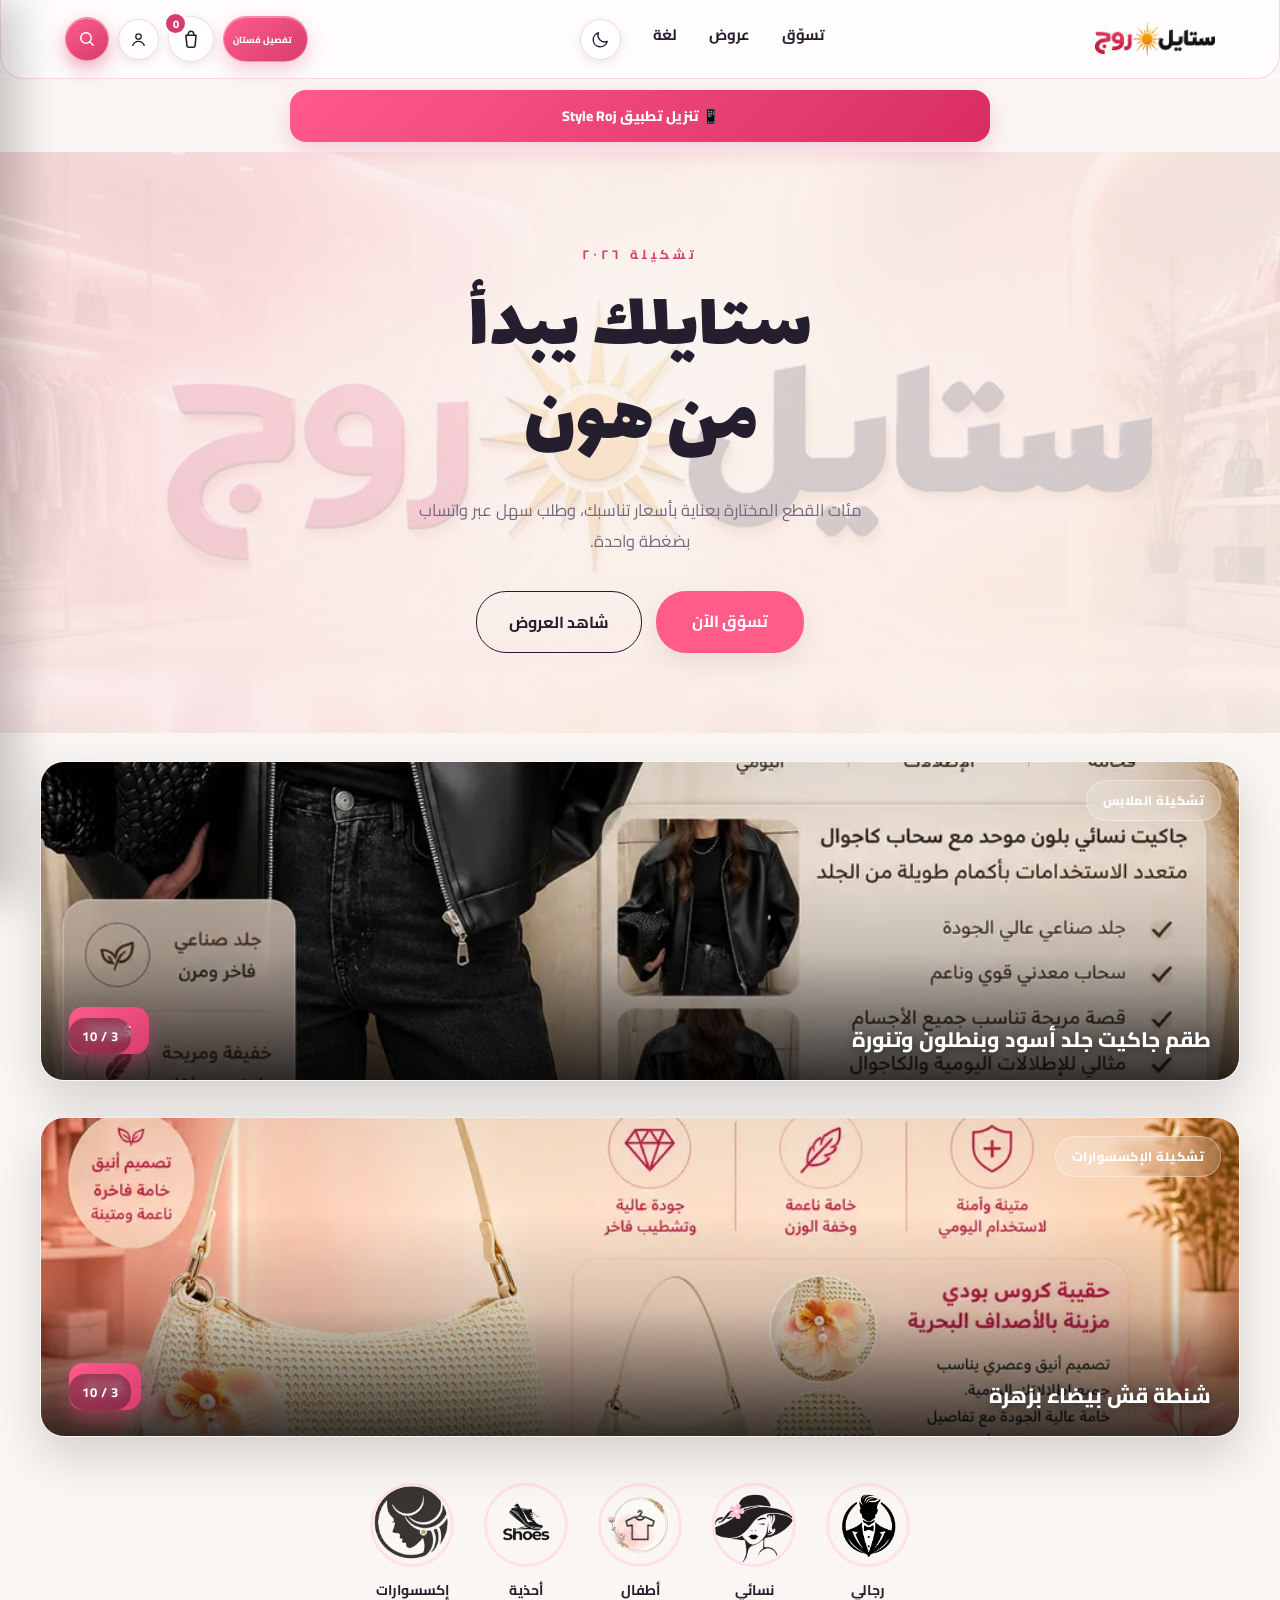
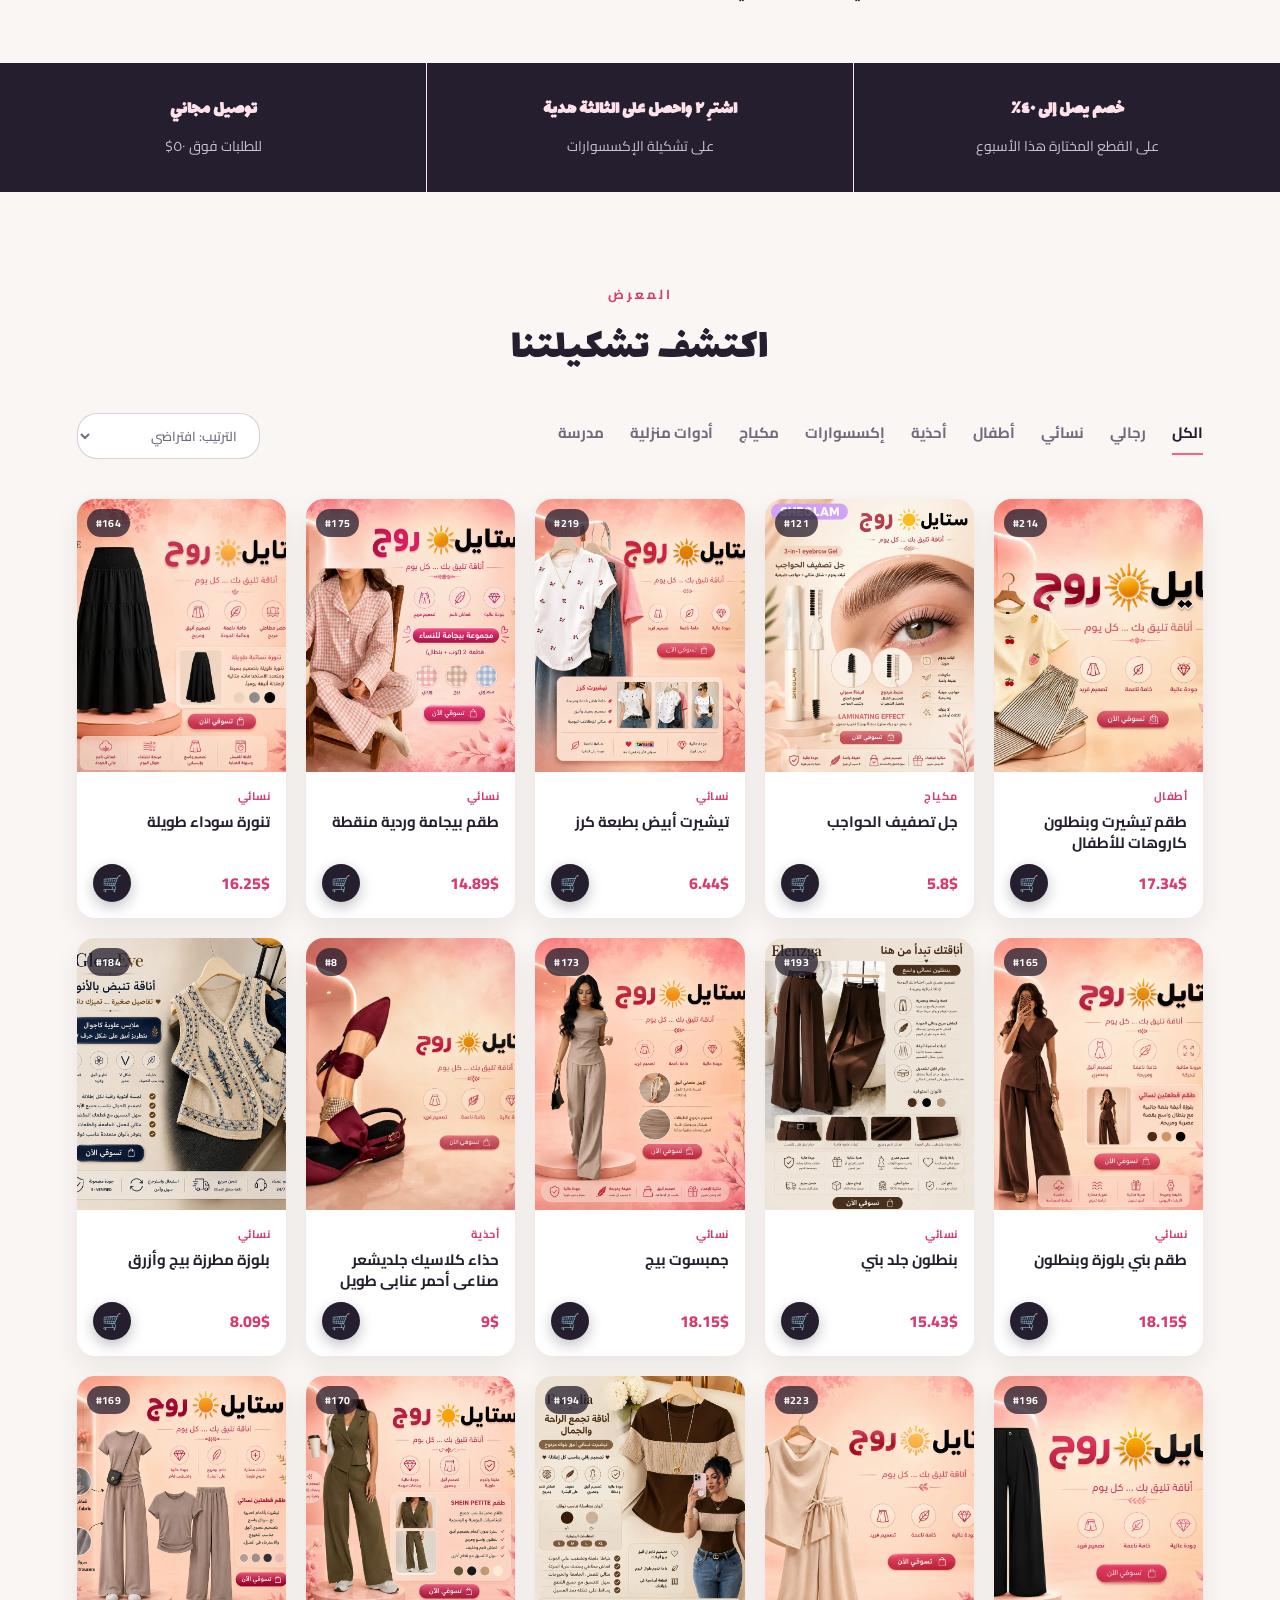
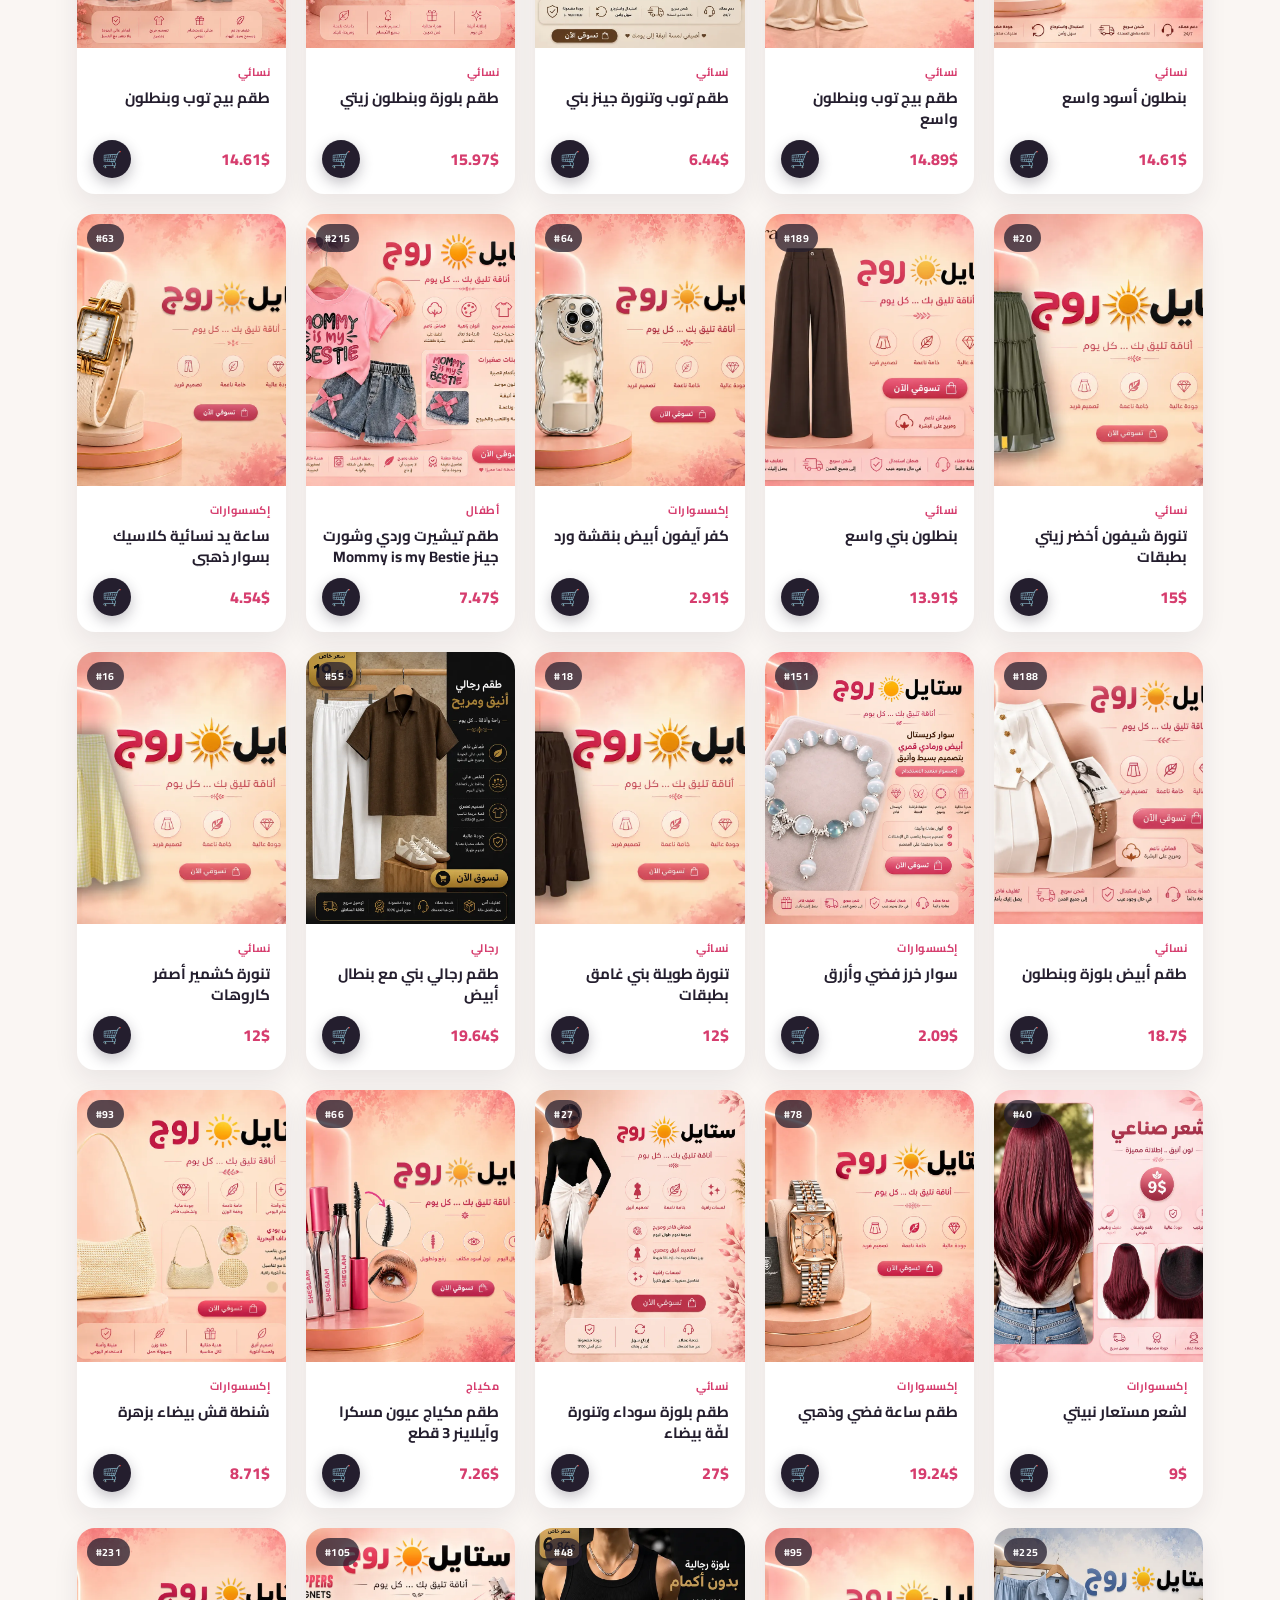
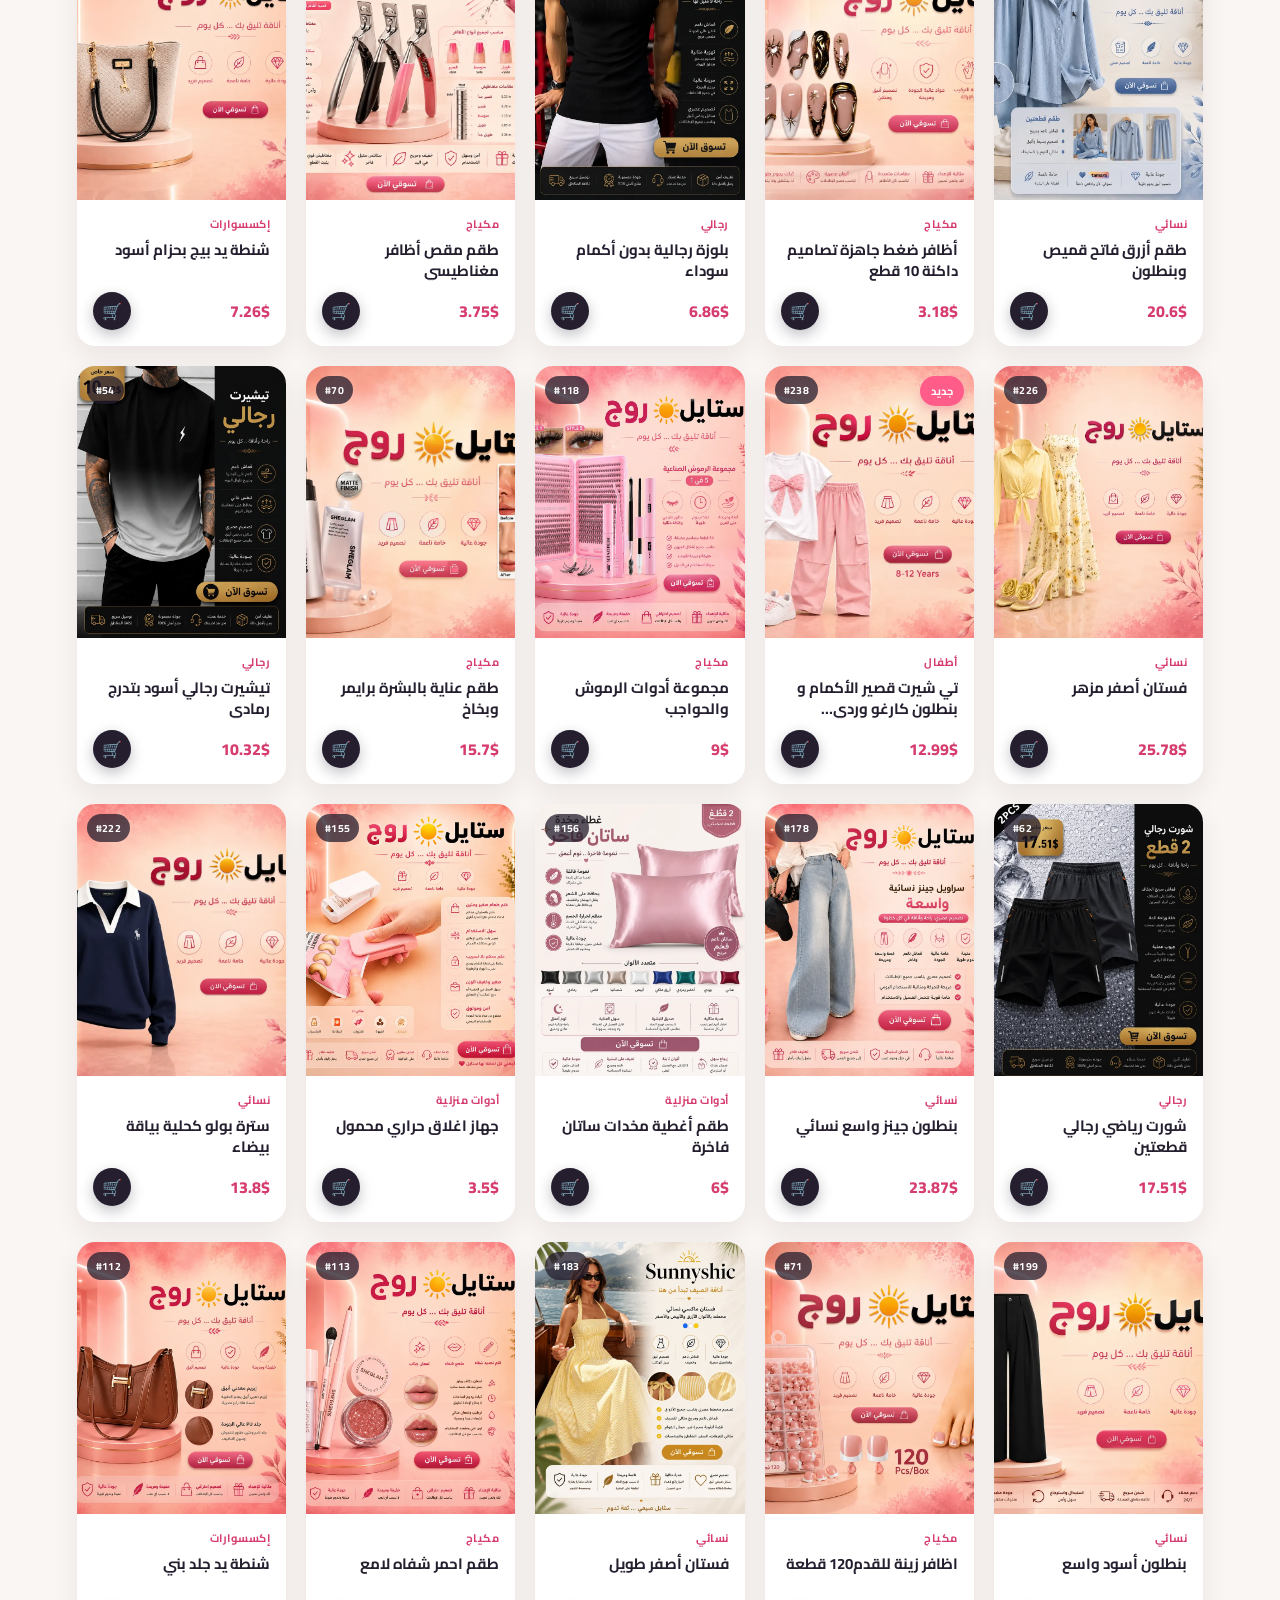
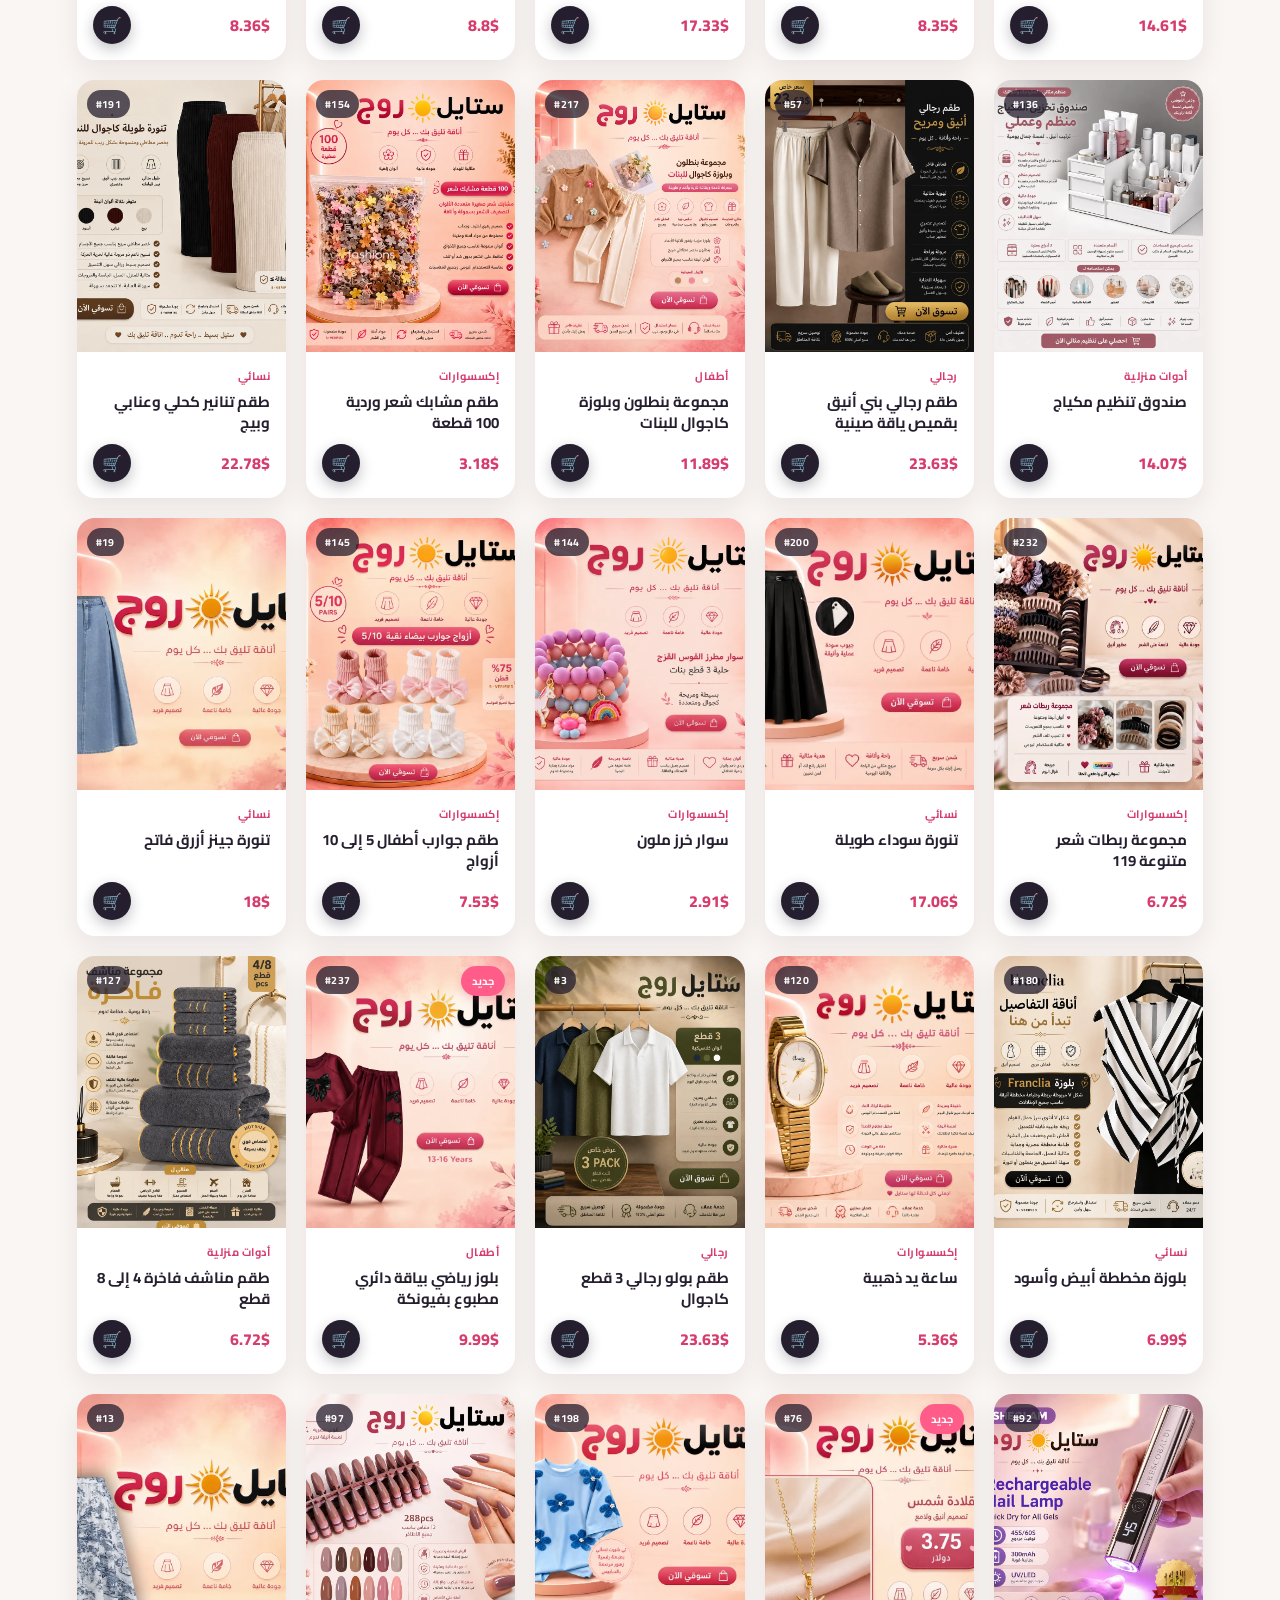
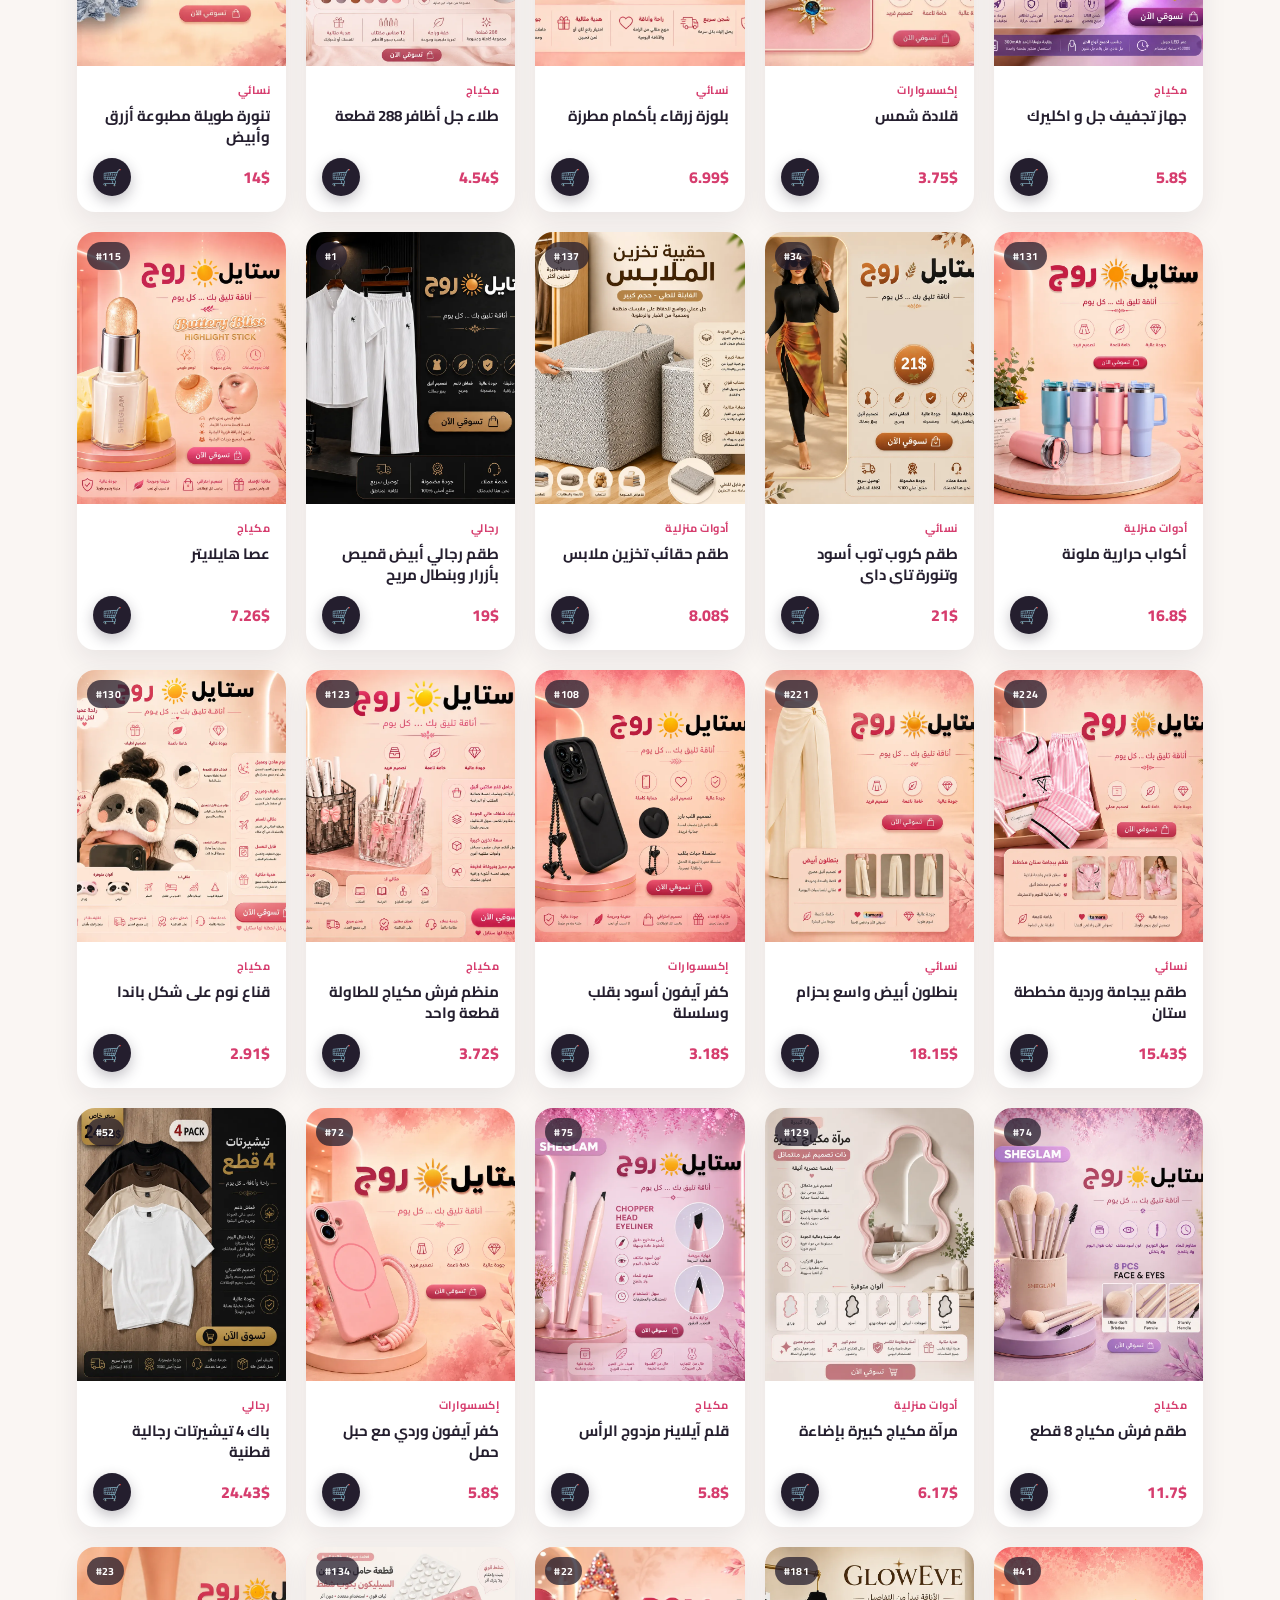
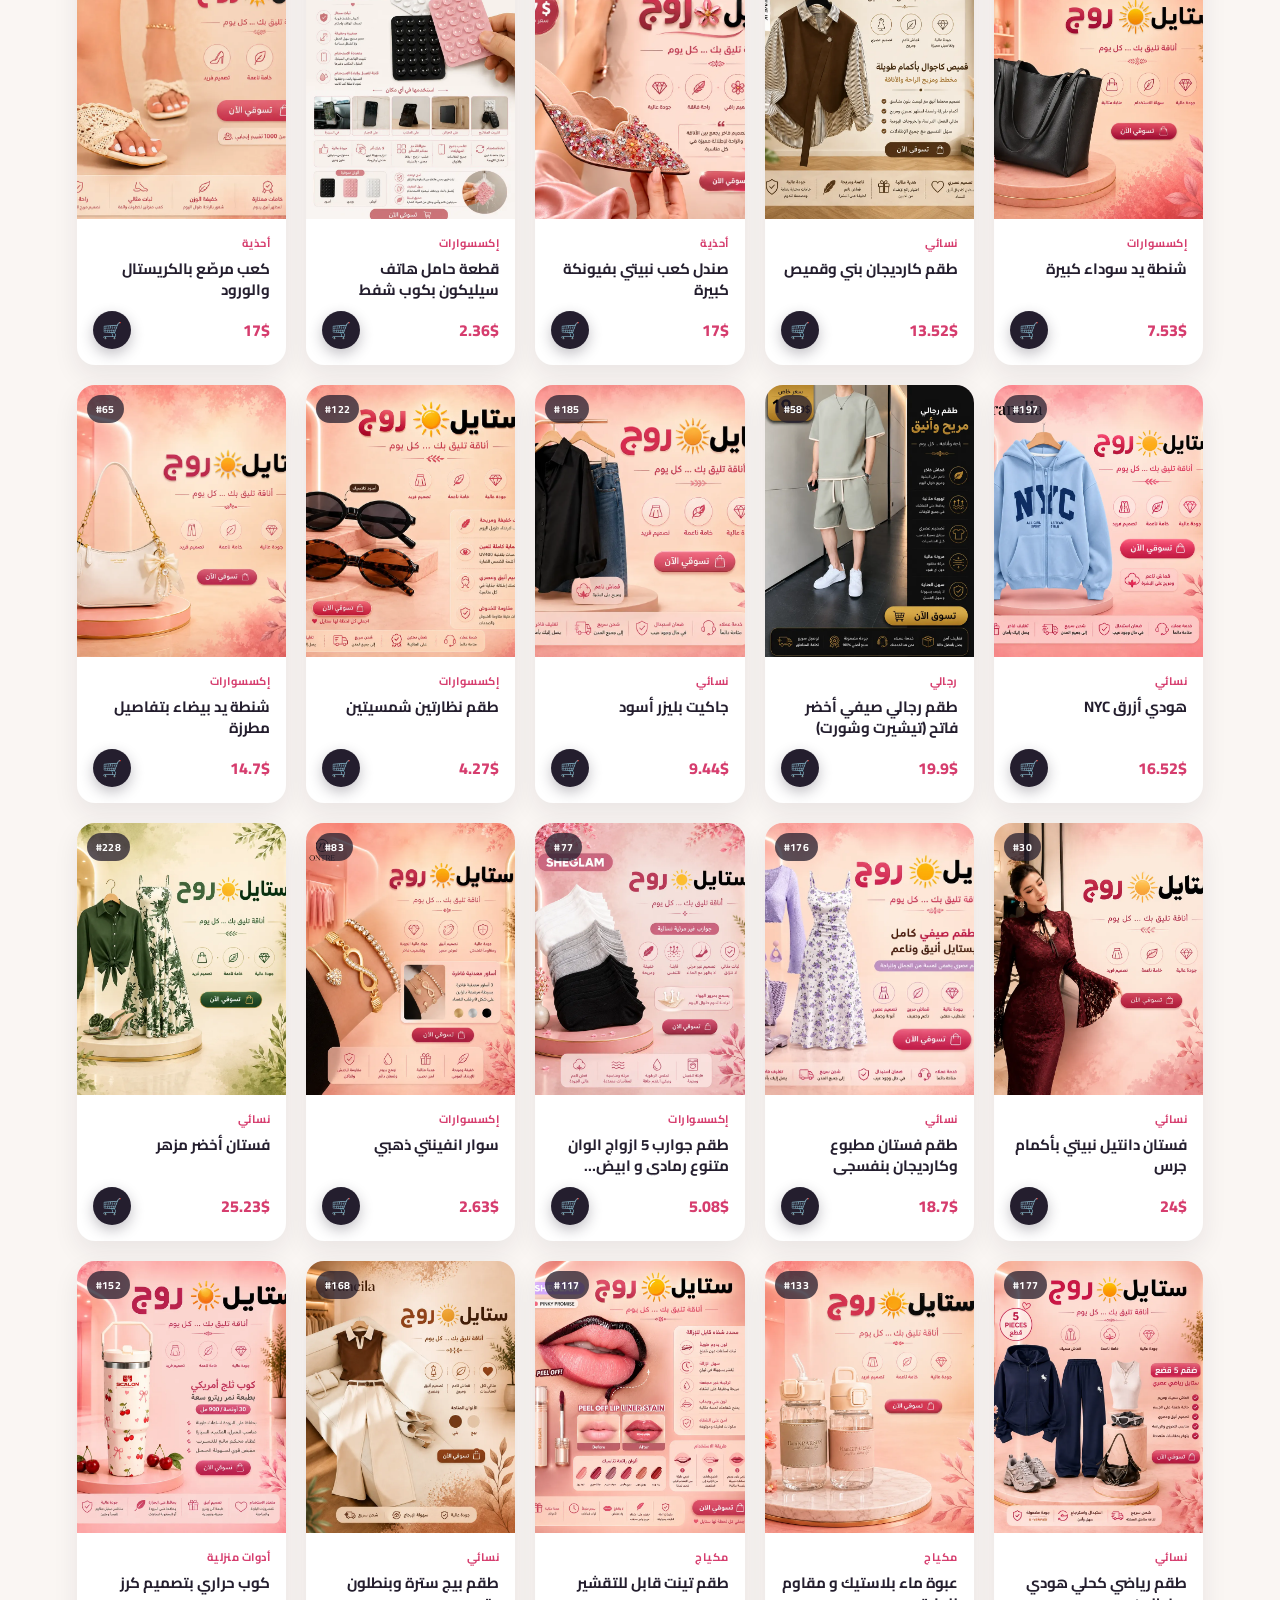
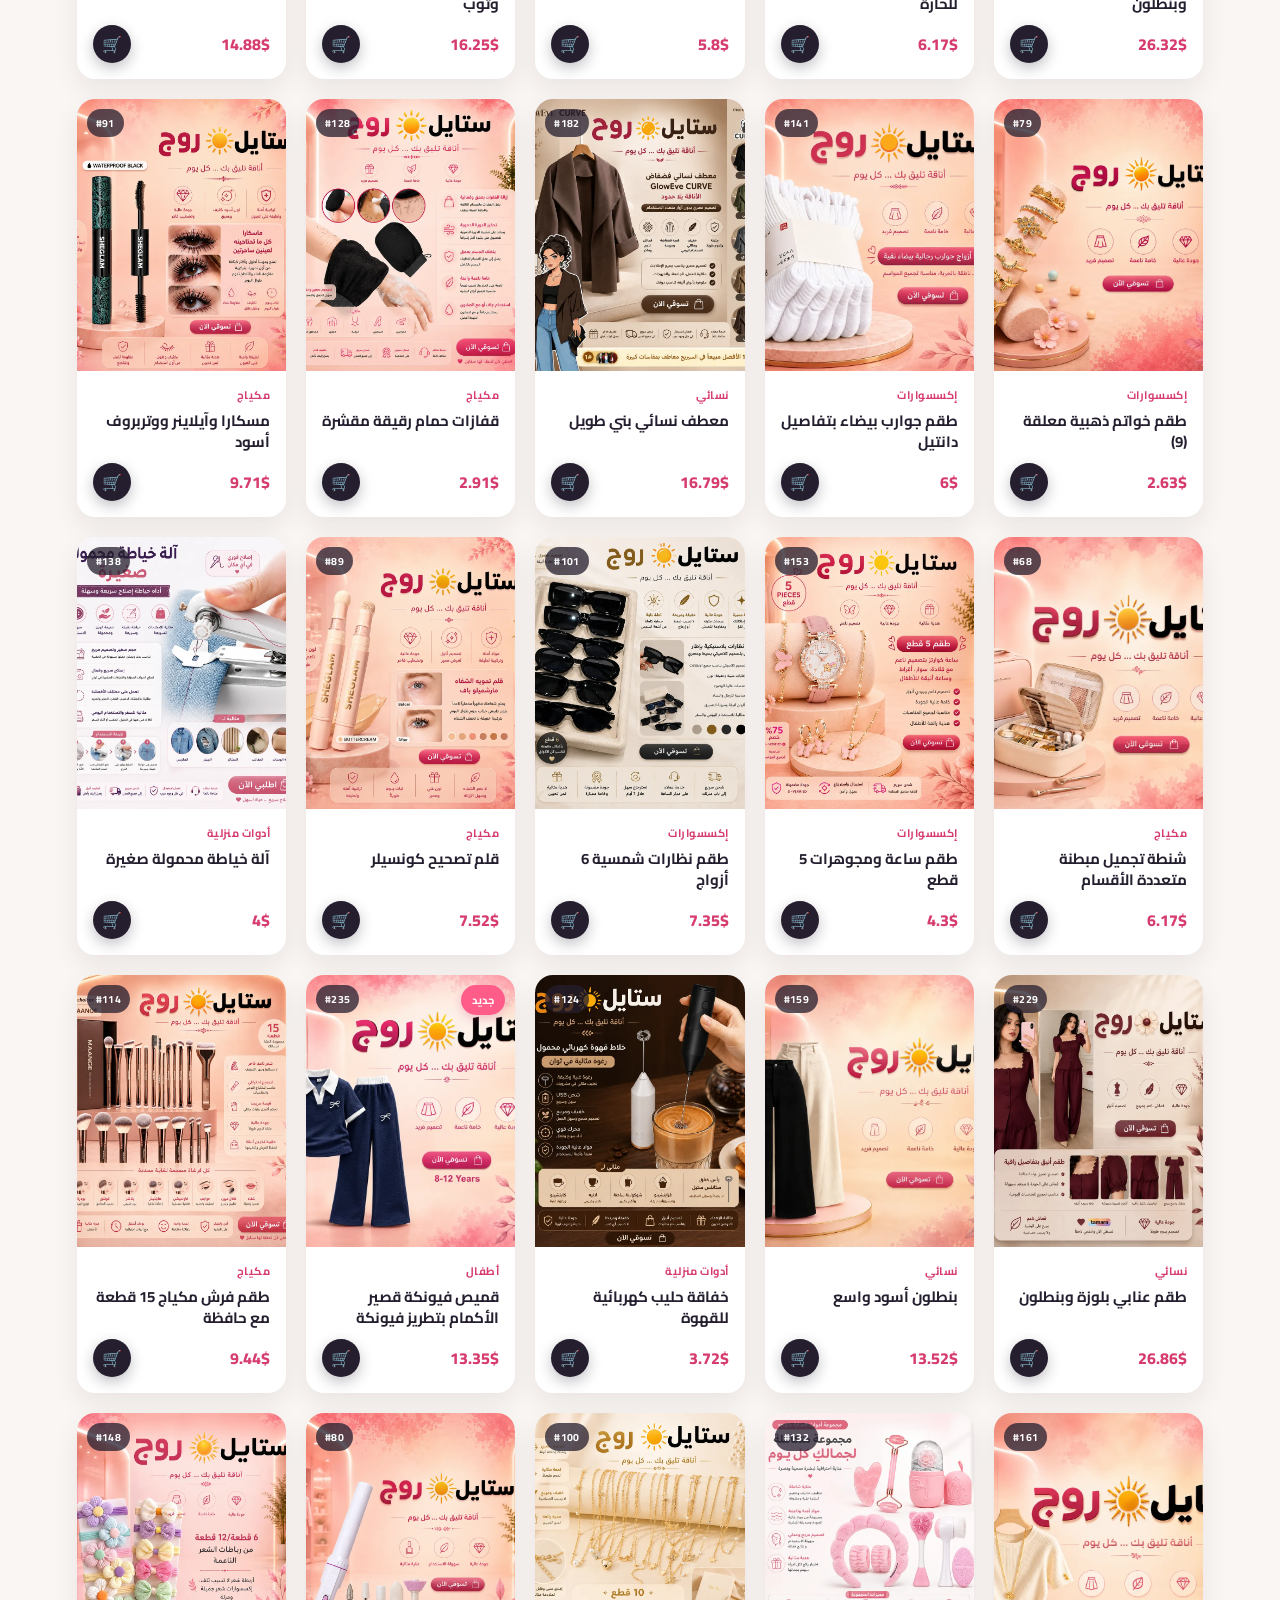
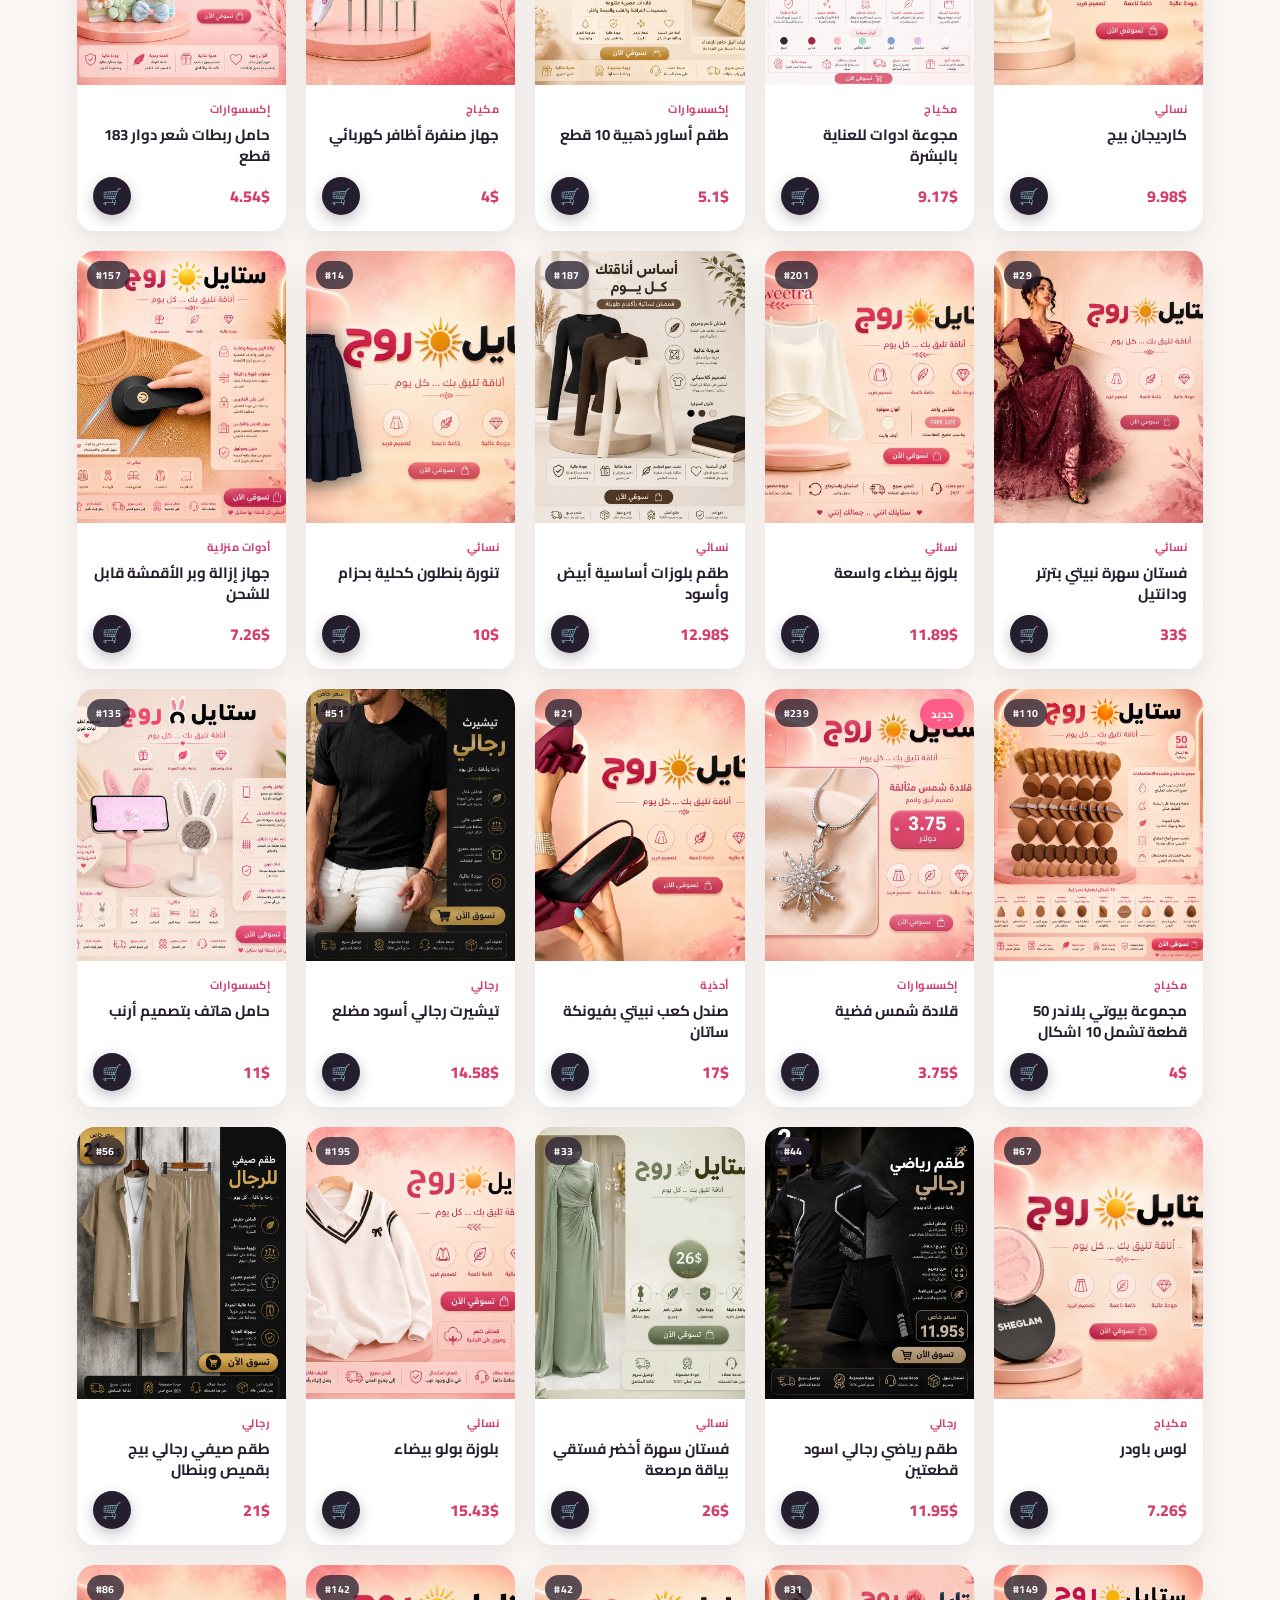
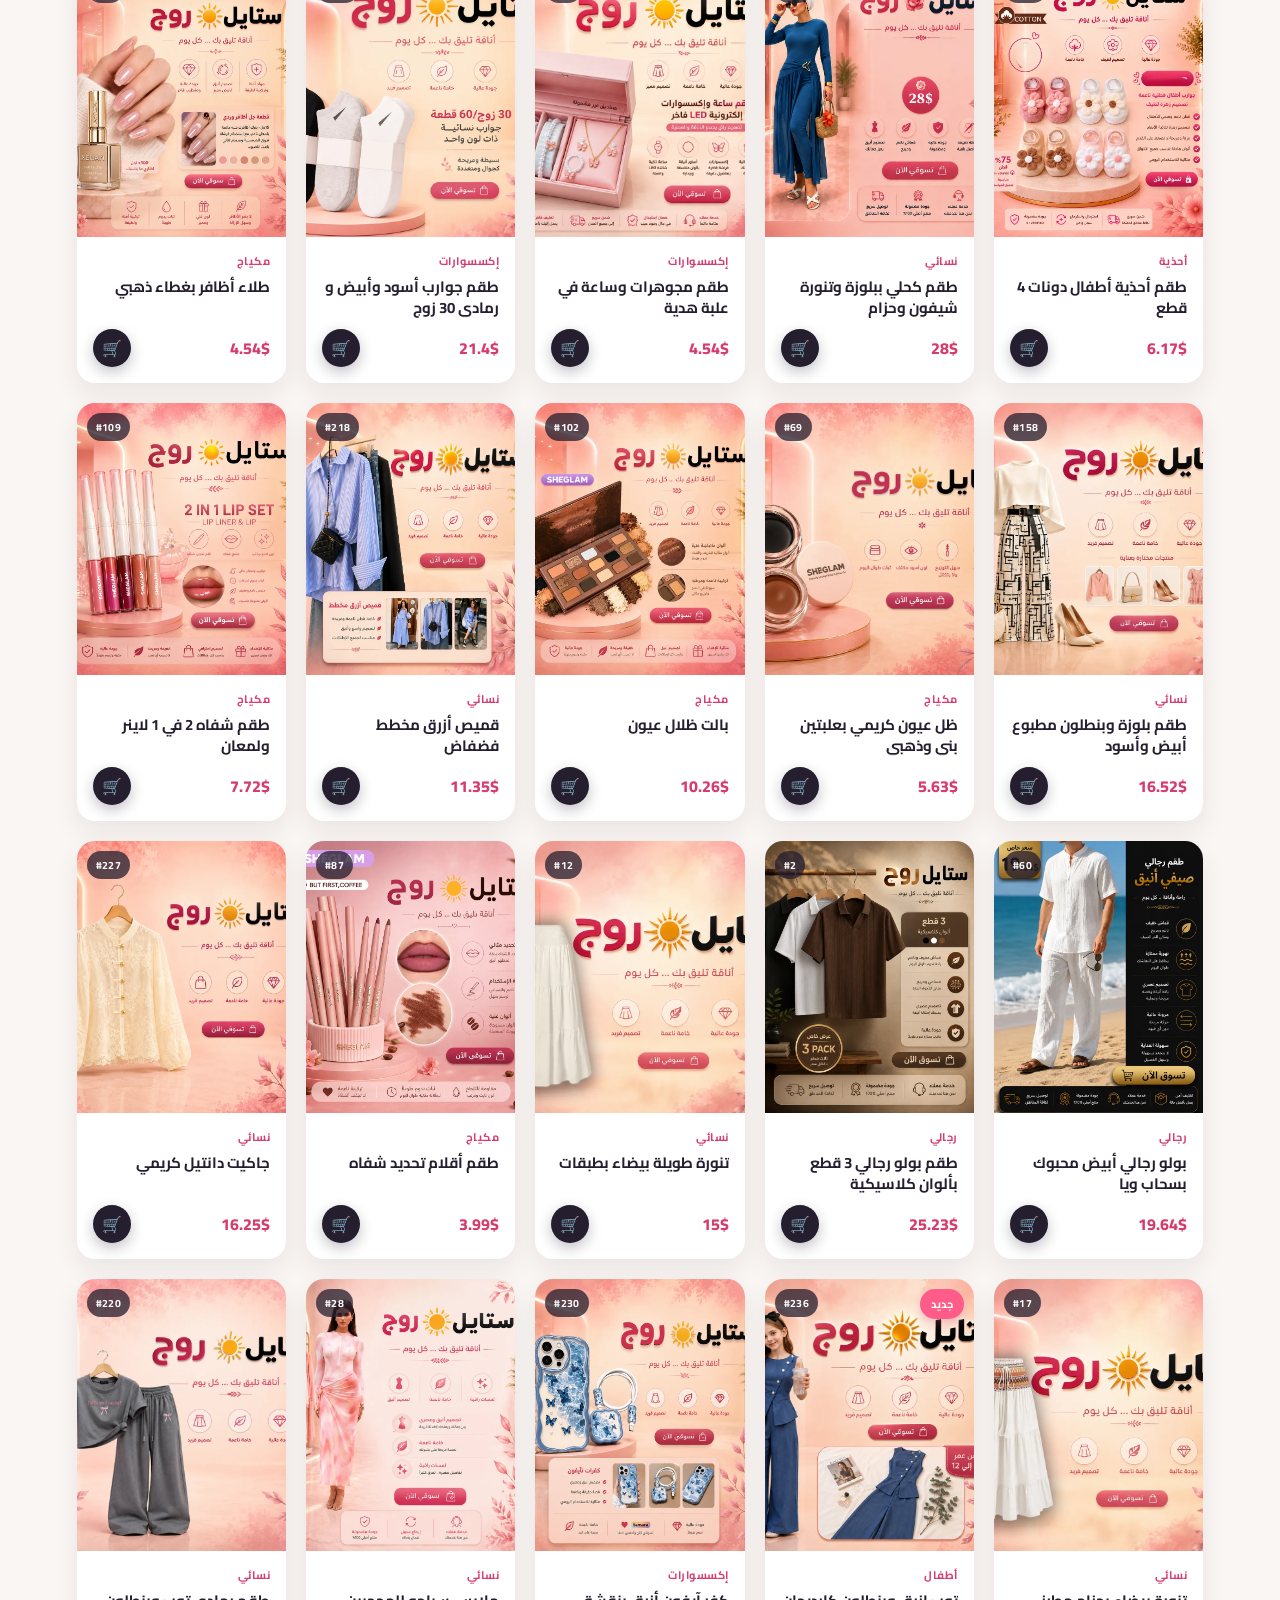
==== commit df705d5b: "Add files via upload" ====
--- a/index.html
+++ b/index.html
@@ -9,12 +9,14 @@
   <link rel="preconnect" href="https://fonts.googleapis.com">
   <link href="https://fonts.googleapis.com/css2?family=Lalezar&family=Cairo:wght@400;500;600;700;800&display=swap"
     rel="stylesheet">
- <link rel="stylesheet" href="style.css?v=20261019recovery">
+ <link rel="stylesheet" href="style.css?v=20261027-app-header-fix2">
 
   <!-- إخفاء شريط "تنزيل التطبيق" إذا الموقع مفتوح من داخل التطبيق نفسه -->
   <style>
     html.in-app .app-download-bar { display: none !important; }
     html.in-app, html.in-app body { touch-action: pan-x pan-y; }
+    /* التطبيق يرسم هيدره بنفسه؛ أخفِ هيدر الموقع داخله فقط. */
+    html.in-app body > header { display: none !important; visibility: hidden !important; }
     /* إخفاء تسجيل Google داخل التطبيق (Google بيمنعه داخل WebView) */
     html.in-app #googleDivider, html.in-app #googleSocialRow { display: none !important; }
   </style>
@@ -86,11 +88,10 @@
       </ul>
     </nav>
     <div class="header-actions">
-      <a href="#"
+<a href="dress-designs.html"
    class="tailor-btn"
    title="تفصيل فستان"
-   aria-label="تفصيل فستان"
-   onclick="openUnavailableBox(event)">
+   aria-label="تفصيل فستان">
 
   <span class="tailor-icon"></span>
   <span class="tailor-text">تفصيل فستان</span>
@@ -778,4 +779,4 @@
 </script>
 </body>
 
-</html>+</html>
